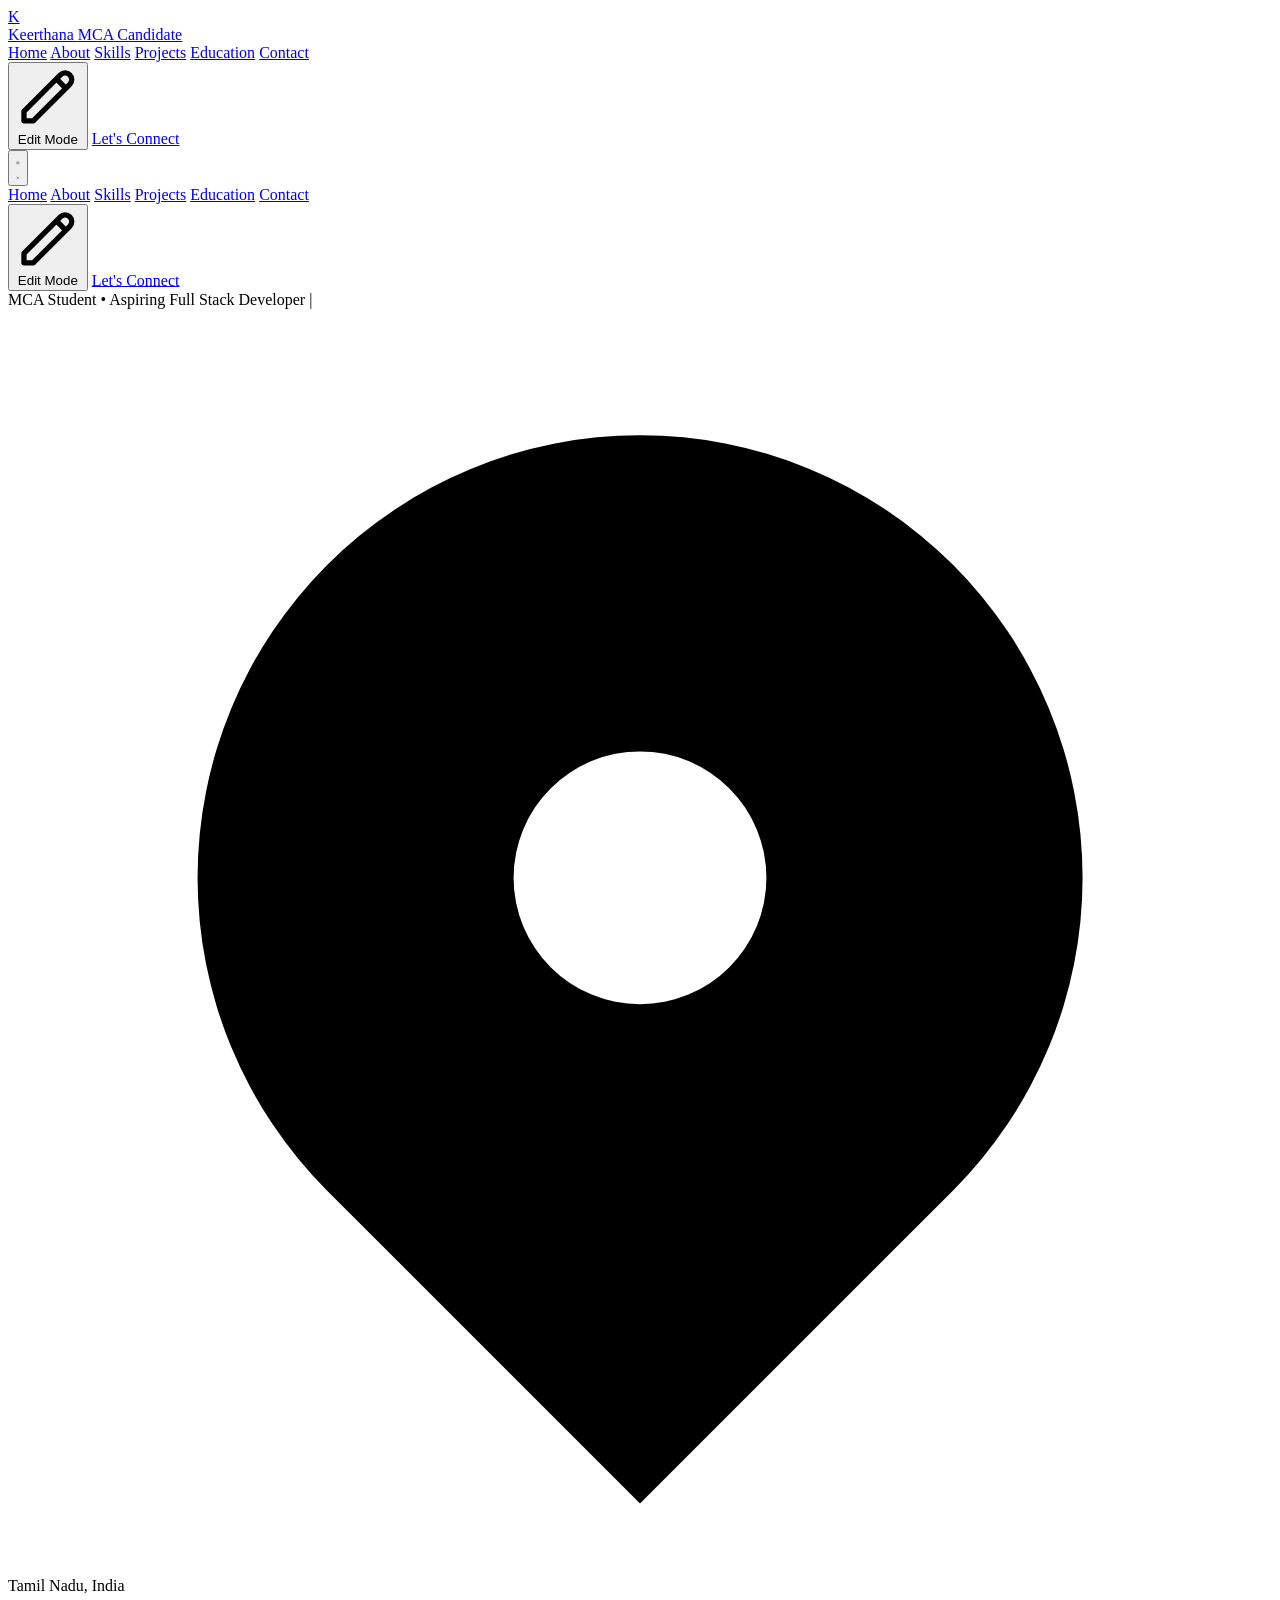
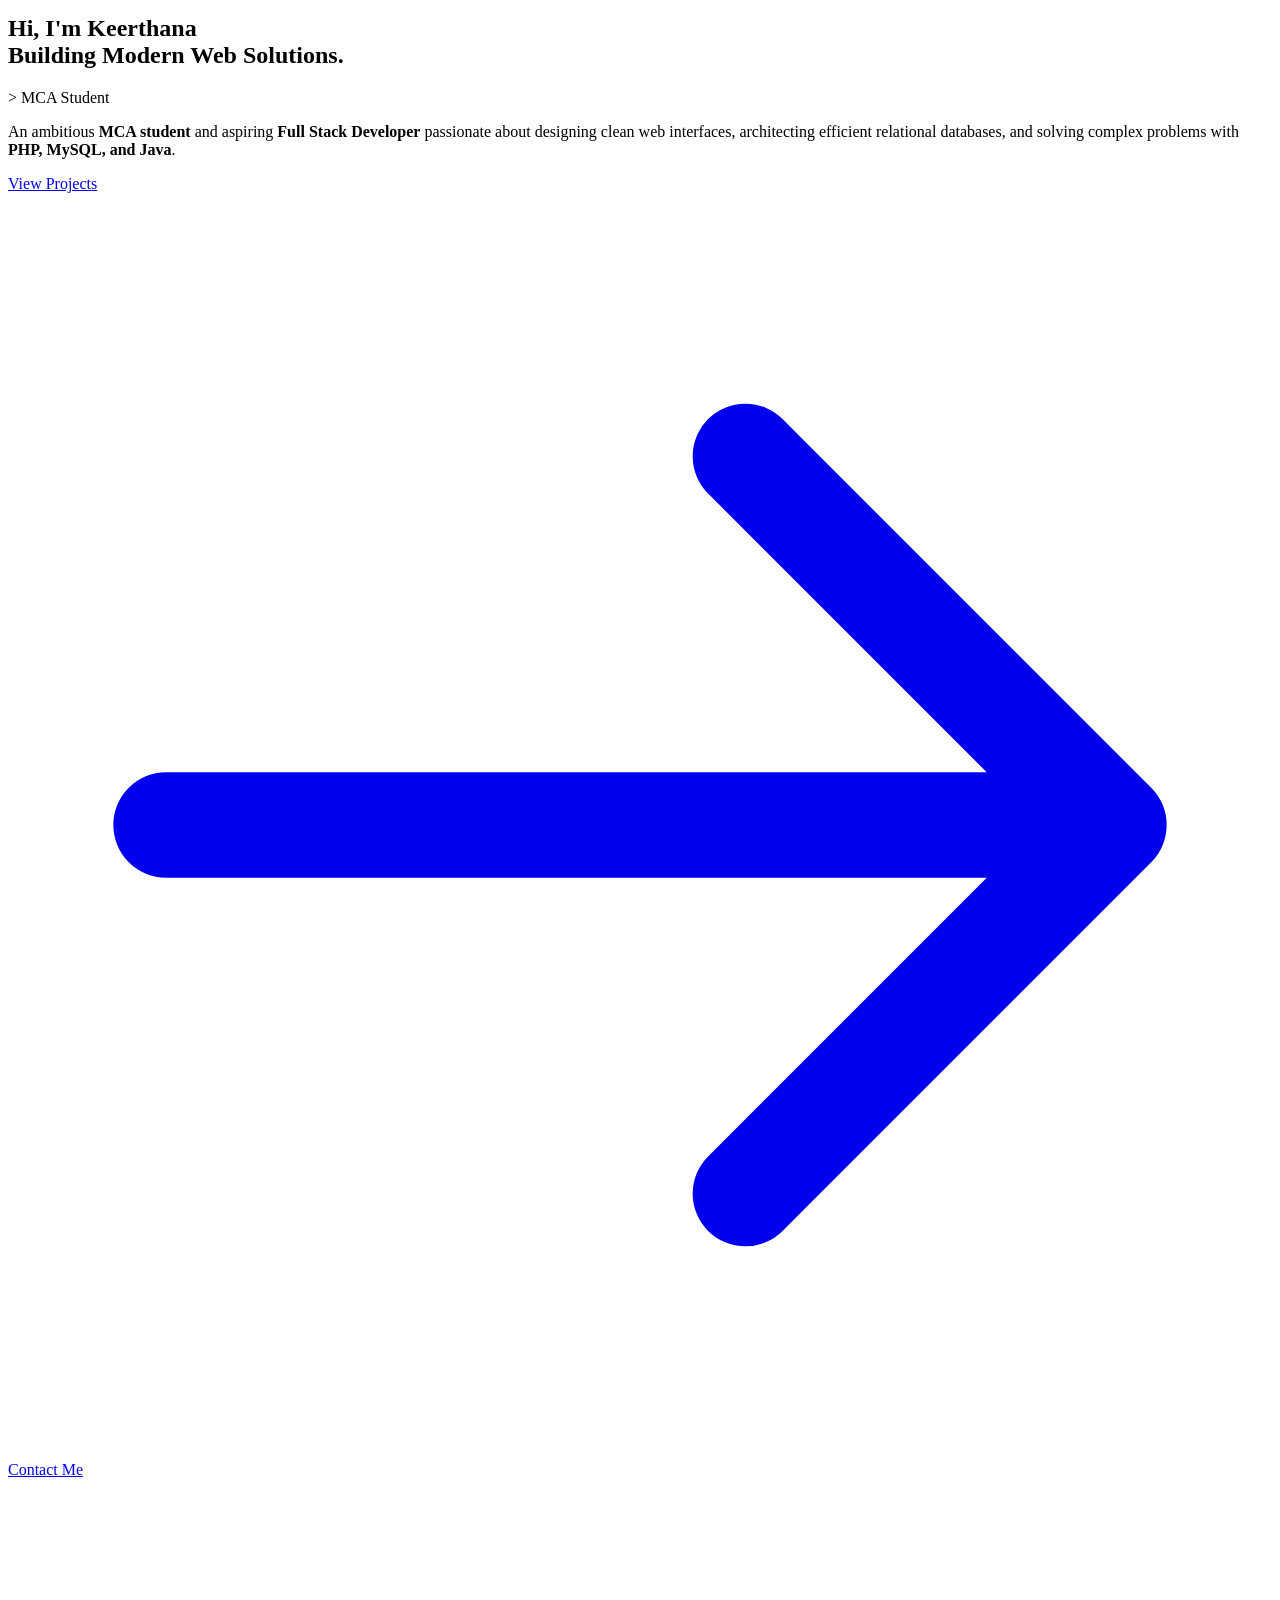
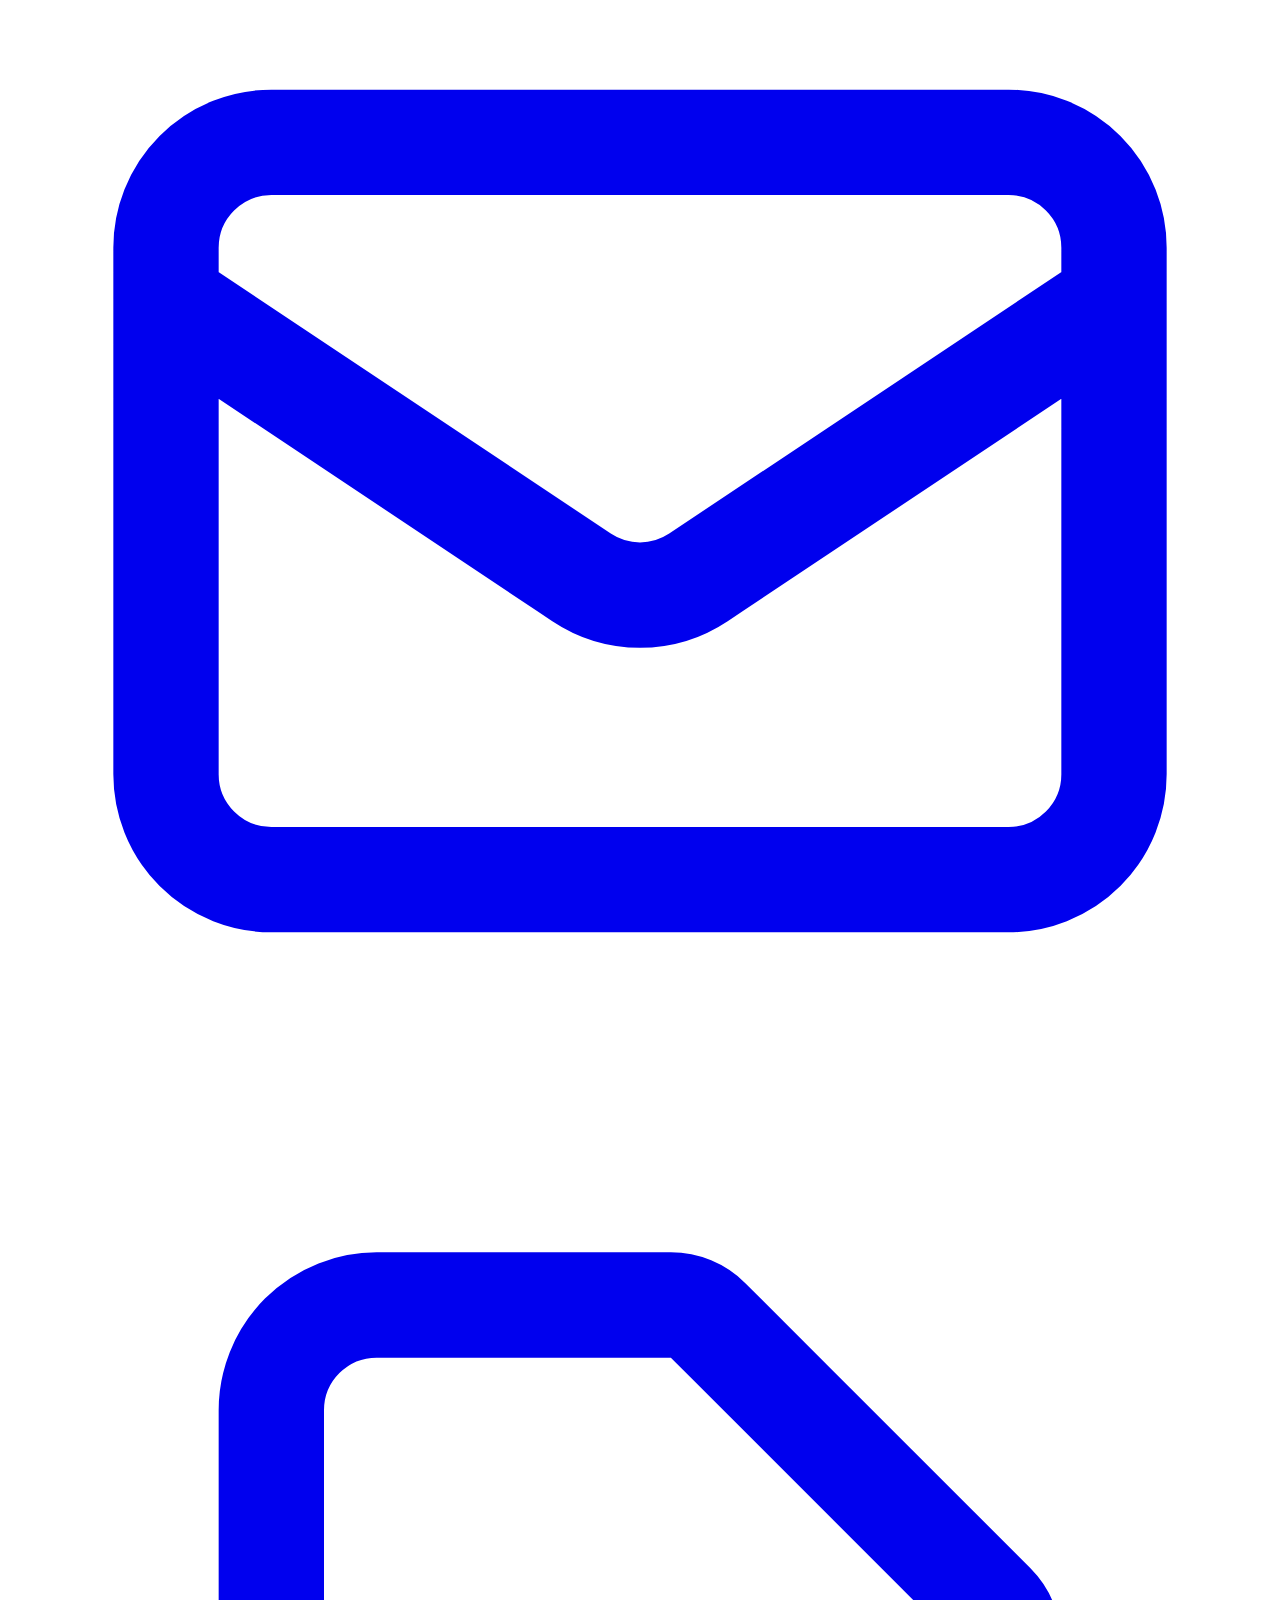
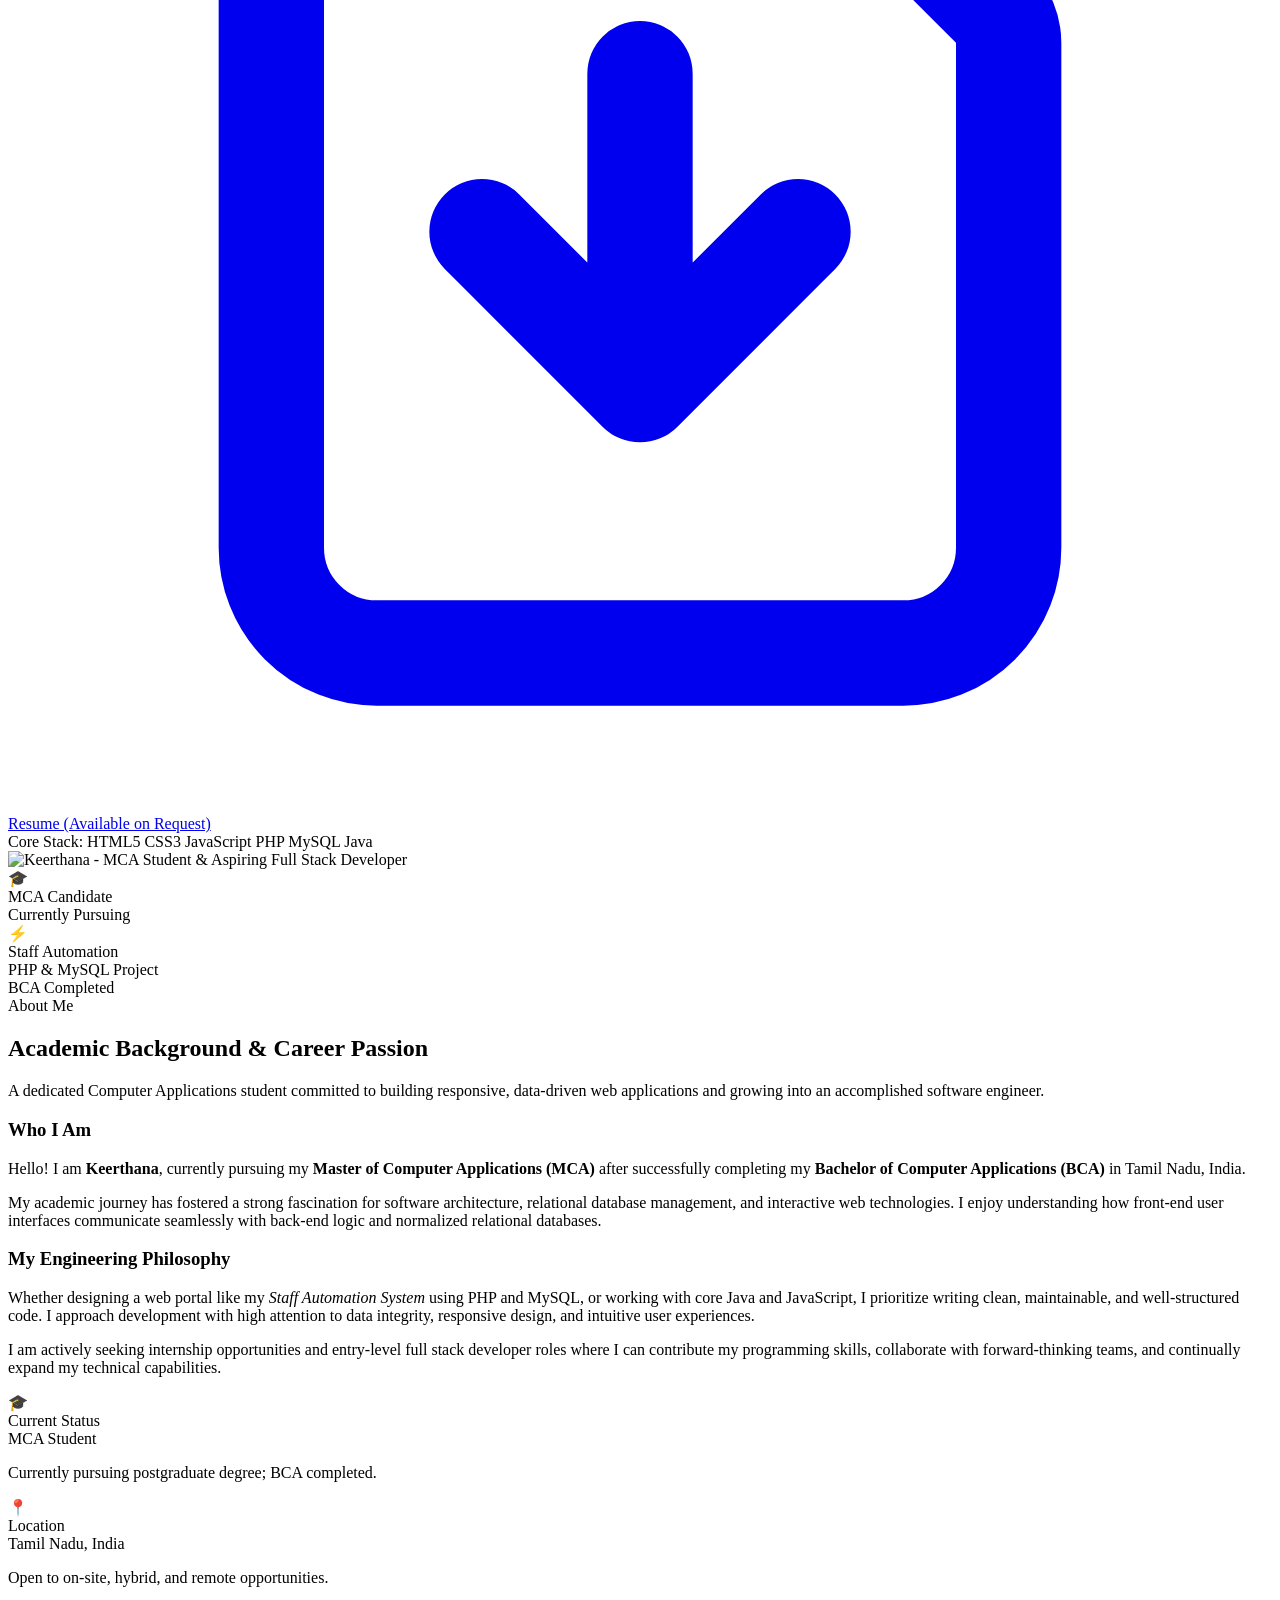
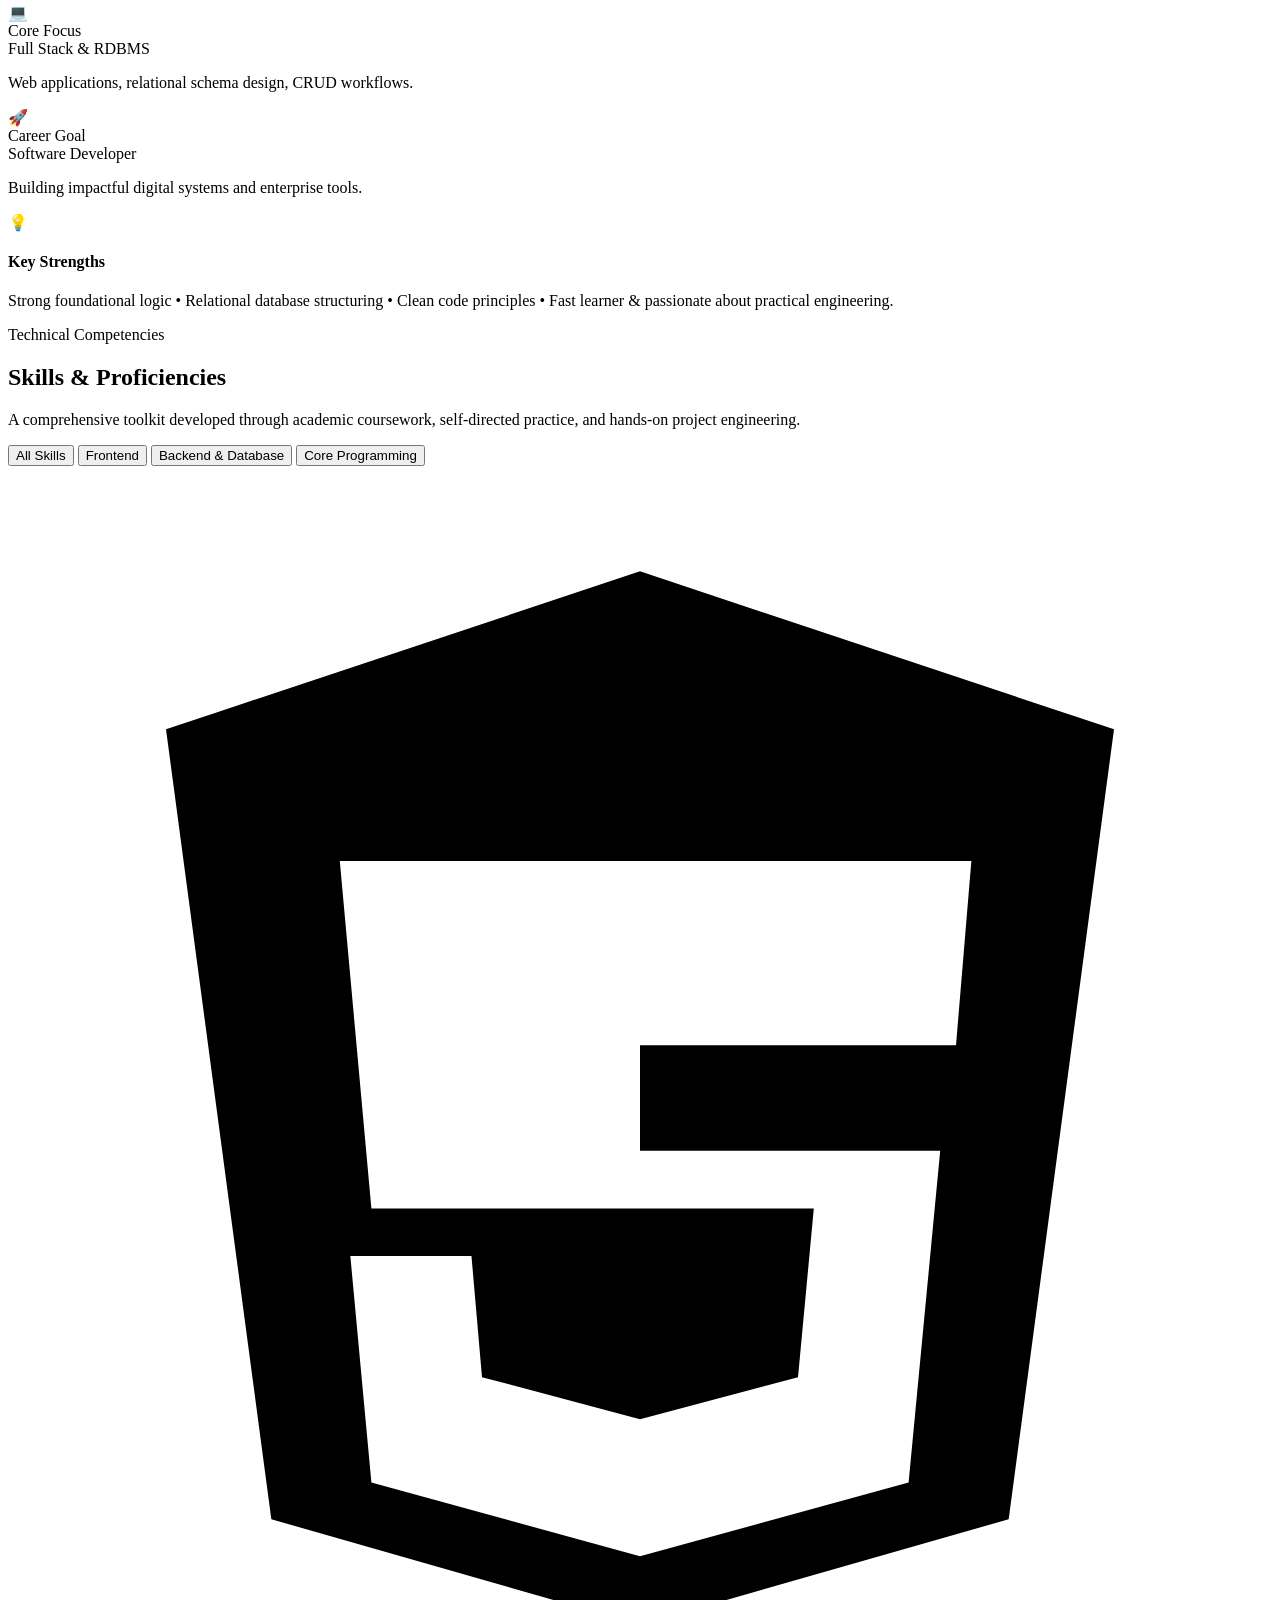
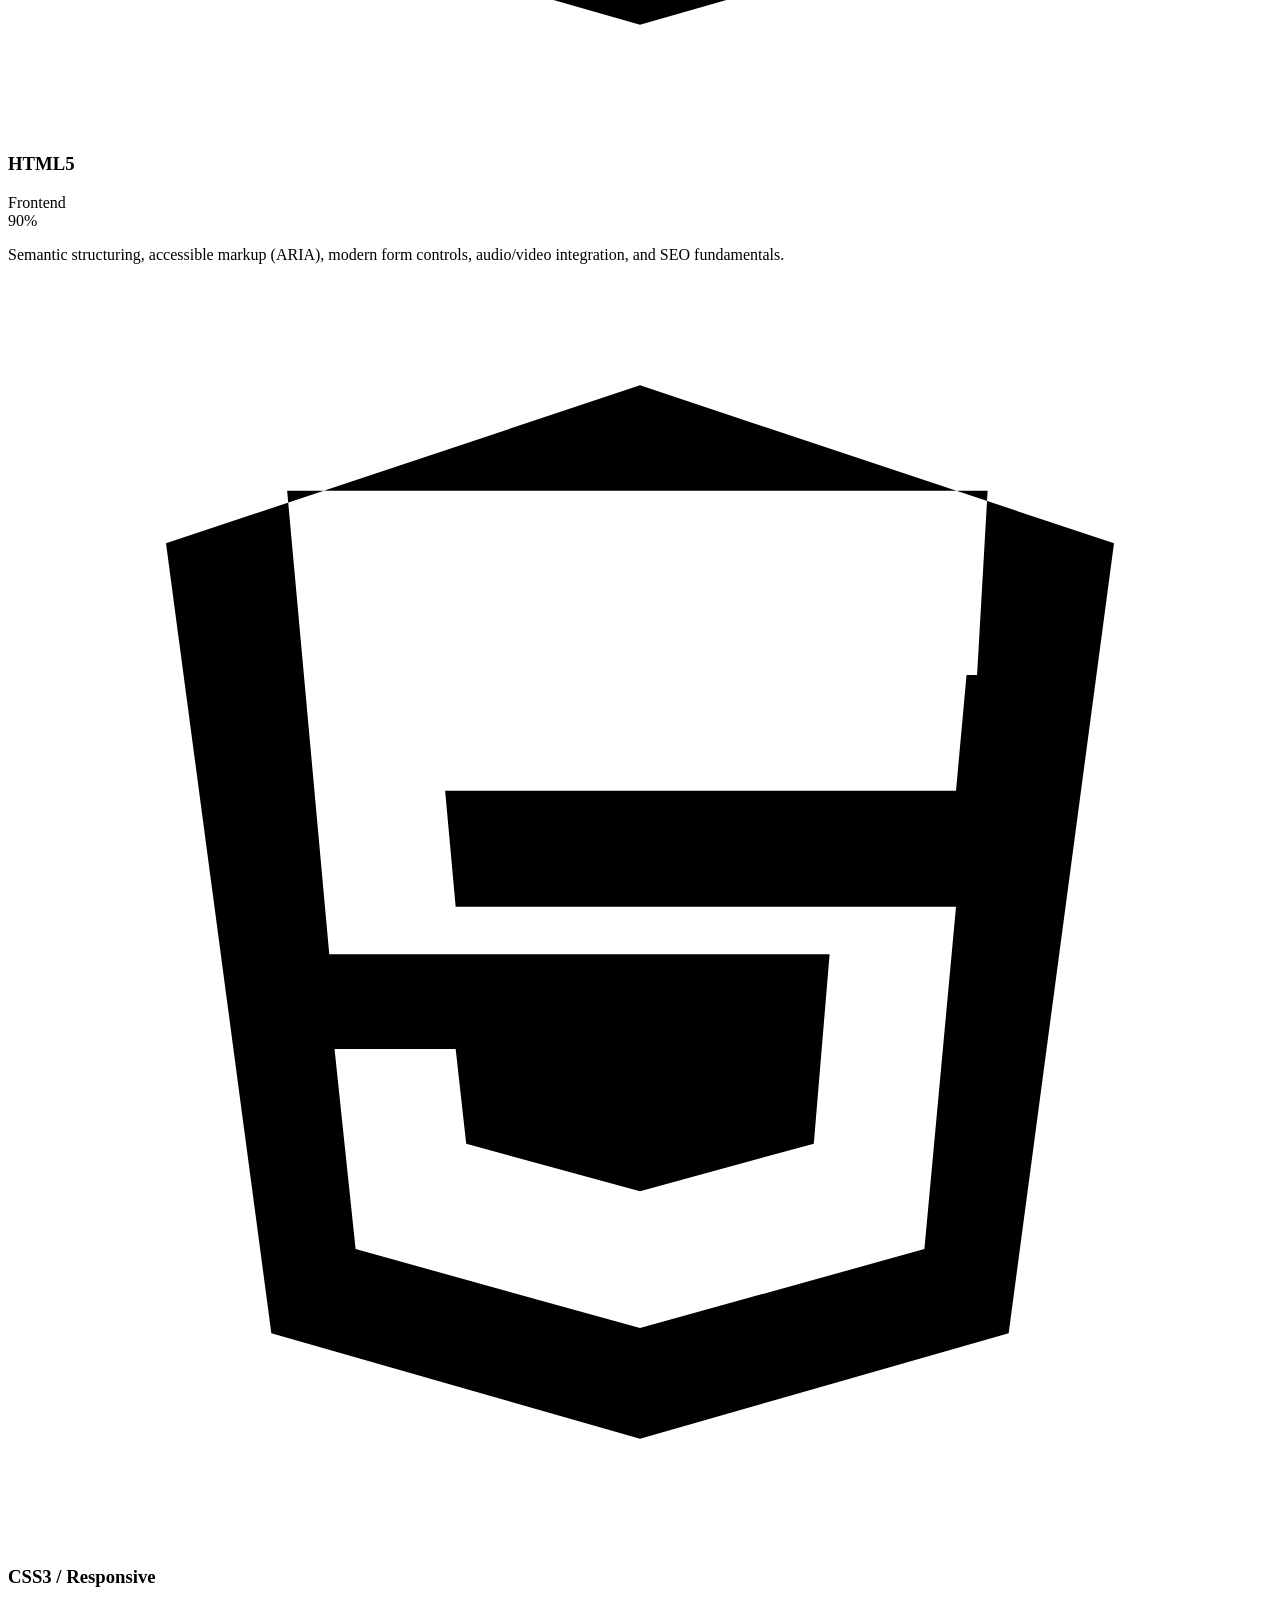
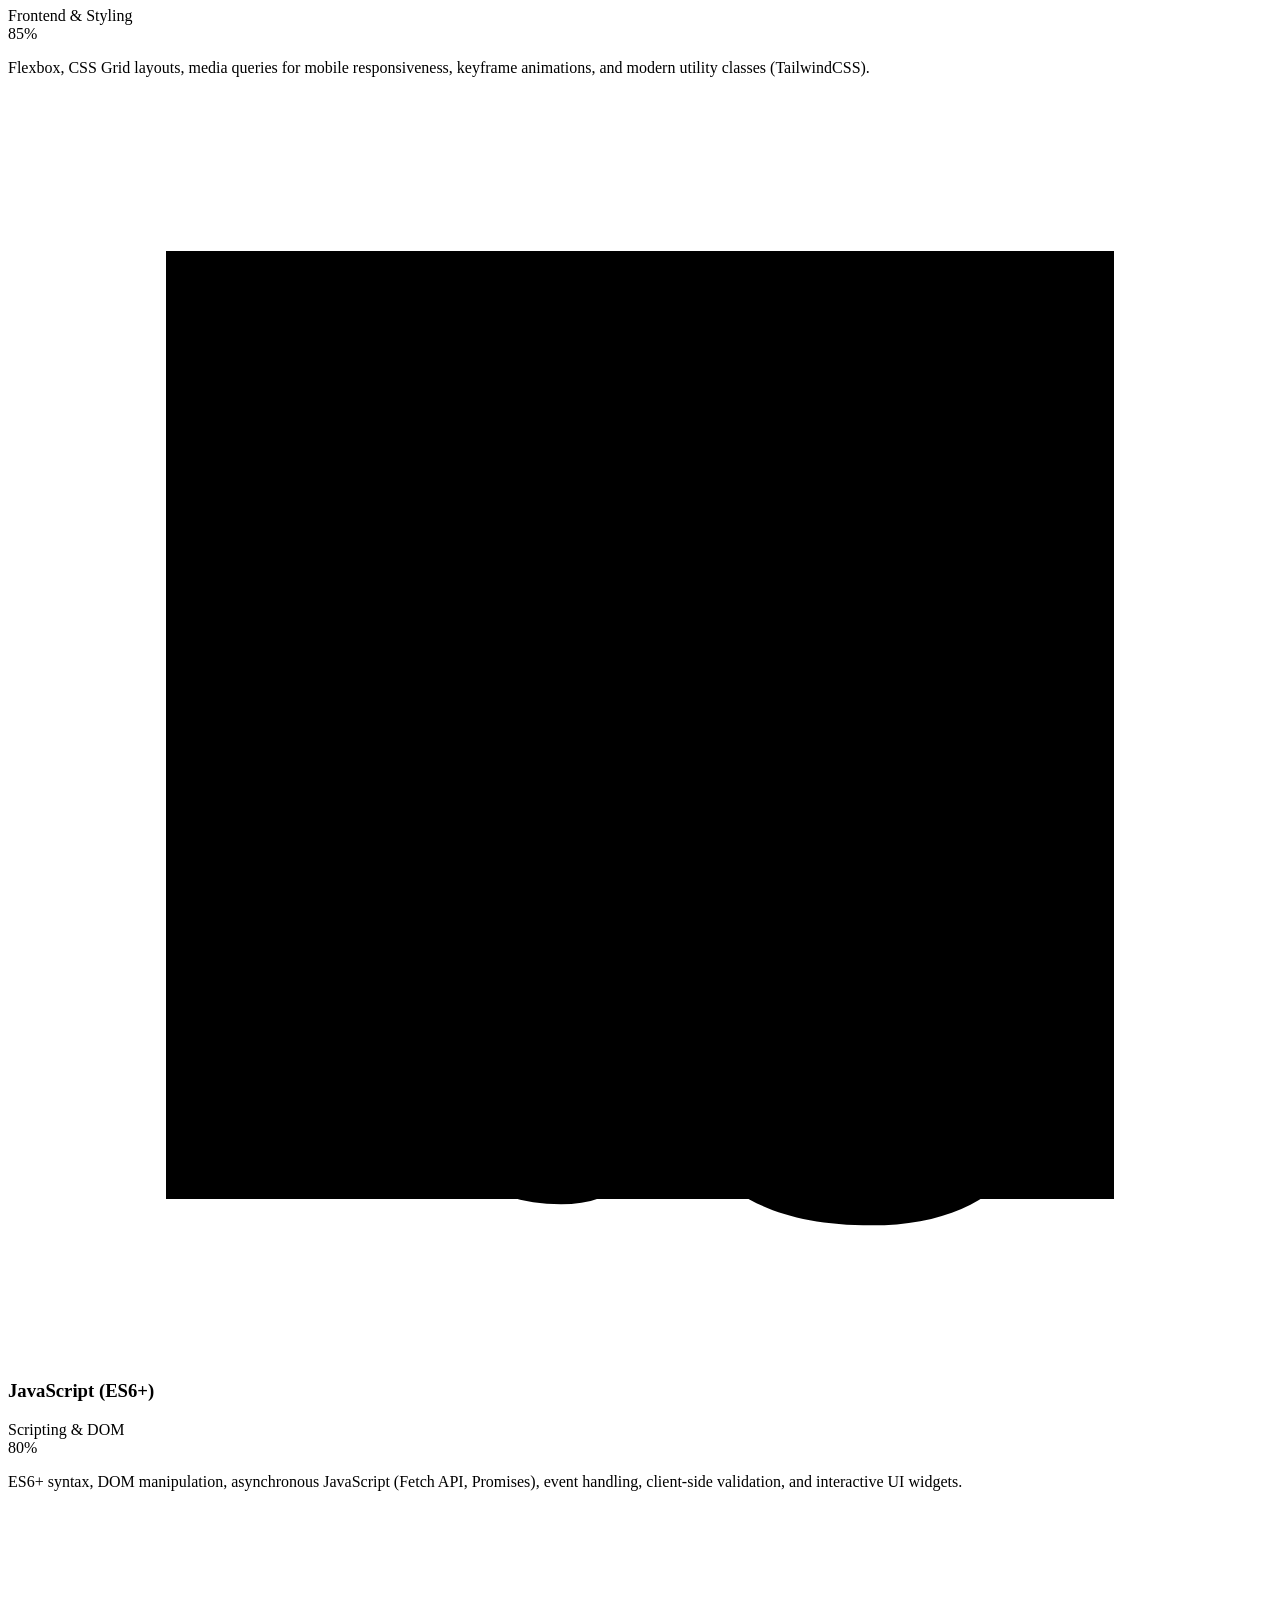
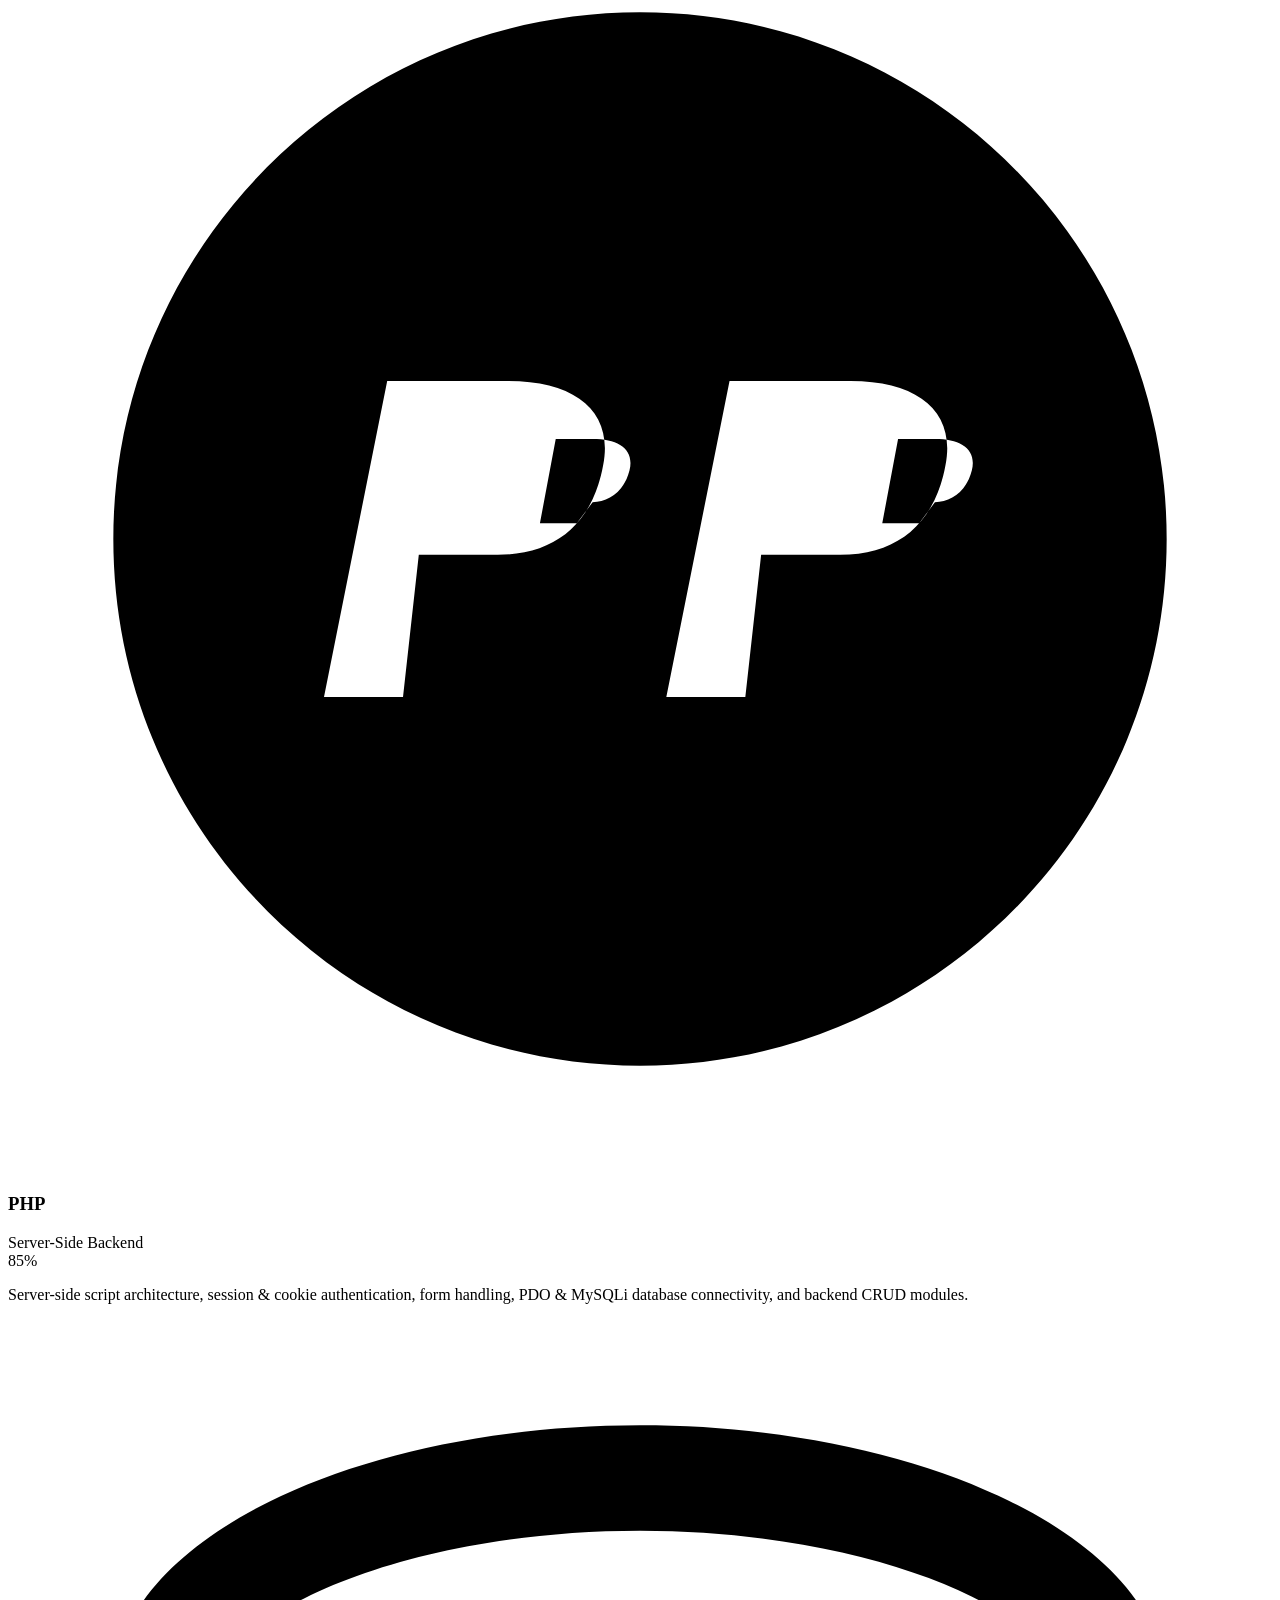
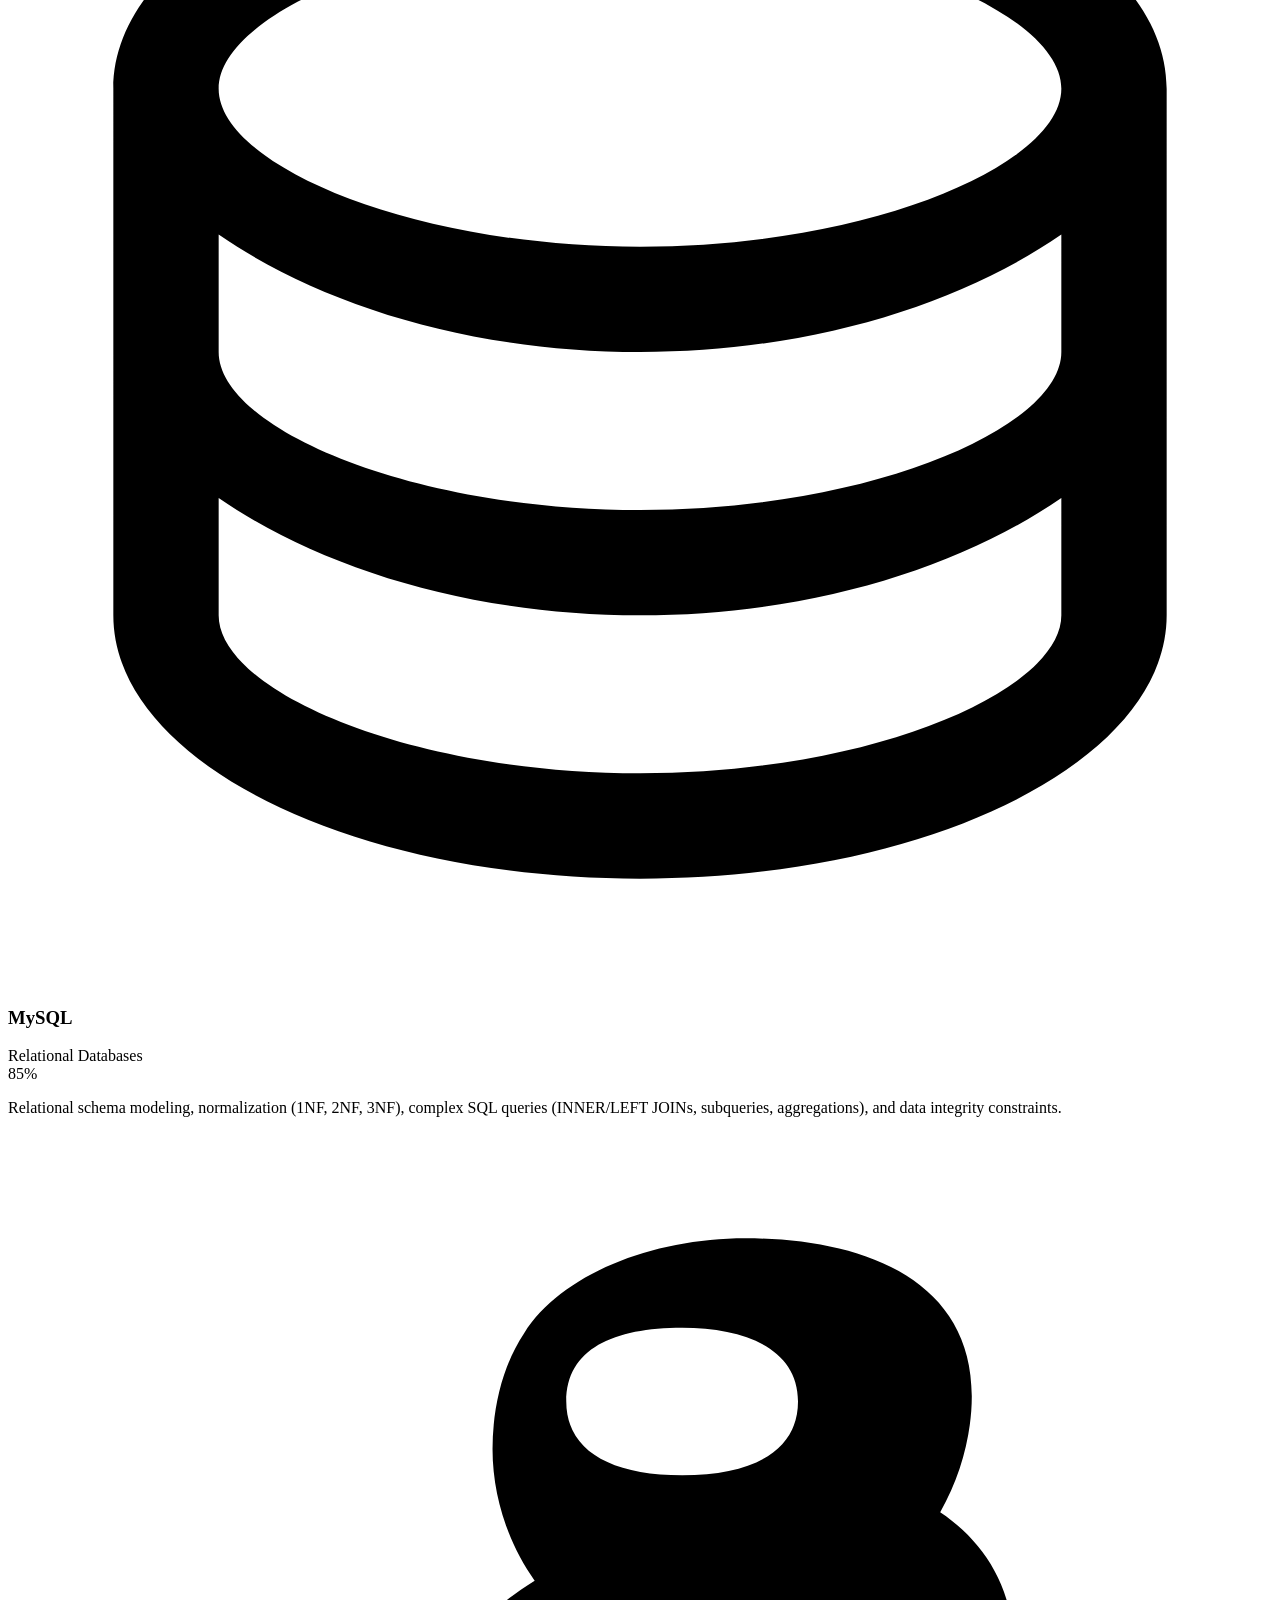
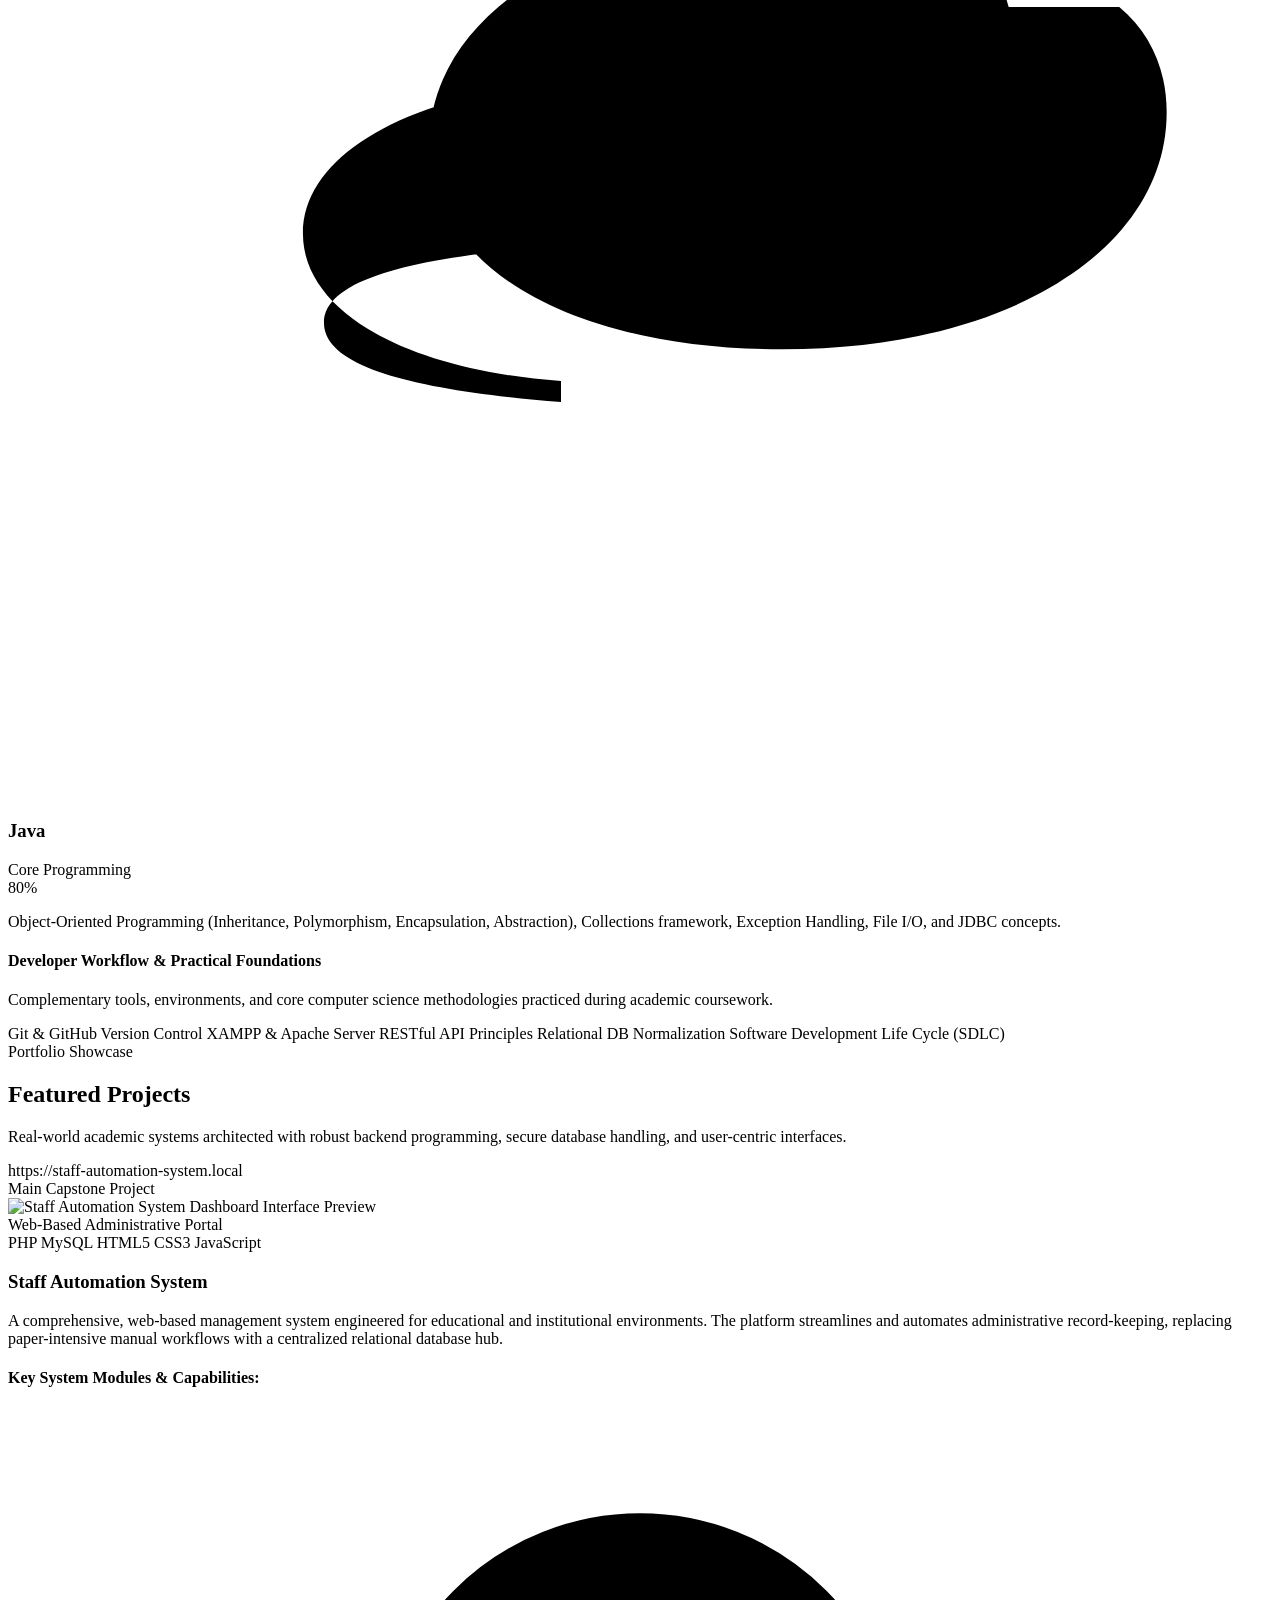
==== project-1-portfolio/index.html @ 1299a515 "Add files via upload" ====
<!DOCTYPE html>
<html lang="en" class="scroll-smooth">
<head>
  <meta charset="UTF-8" />
  <meta name="viewport" content="width=device-width, initial-scale=1.0" />
  <meta name="description" content="Portfolio of Keerthana Ravikumar - MCA Student & Aspiring Full Stack Developer based in Tamil Nadu, India. Specializing in HTML, CSS, JavaScript, PHP, MySQL, and Java." />
  <meta name="keywords" content="Keerthana Ravikumar, Keerthana, MCA Student, Full Stack Developer, PHP MySQL, Staff Automation System, Java Developer, Portfolio" />
  <meta name="author" content="Keerthana Ravikumar" />

  <title>Keerthana Ravikumar | MCA Student & Aspiring Full Stack Developer</title>

  <!-- Favicon -->
  <link rel="icon" type="image/svg+xml" href="assets/images/favicon.svg" />

  <!-- Google Fonts: Plus Jakarta Sans -->
  <link rel="preconnect" href="https://fonts.googleapis.com" />
  <link rel="preconnect" href="https://fonts.gstatic.com" crossorigin />
  <link href="https://fonts.googleapis.com/css2?family=Plus+Jakarta+Sans:wght@300;400;500;600;700;800&display=swap" rel="stylesheet" />

  <!-- Tailwind CSS via CDN -->
  <script src="https://cdn.tailwindcss.com"></script>
  <script>
    tailwind.config = {
      theme: {
        extend: {
          fontFamily: {
            sans: ['"Plus Jakarta Sans"', 'sans-serif'],
          },
          colors: {
            brand: {
              blue: '#2563eb',
              'blue-dark': '#1d4ed8',
              'blue-light': '#eff6ff',
              purple: '#7c3aed',
              'purple-dark': '#6d28d9',
              'purple-light': '#f5f3ff',
            }
          }
        }
      }
    }
  </script>

  <!-- Custom Stylesheet -->
  <link rel="stylesheet" href="css/style.css" />
</head>
<body class="bg-white text-slate-800 antialiased selection:bg-purple-100 selection:text-purple-900">

  <!-- ========================================================================
       HEADER & NAVIGATION
       ======================================================================== -->
  <header id="navbar" class="fixed top-0 left-0 right-0 z-50 transition-all duration-300 bg-white/80 backdrop-blur-md border-b border-slate-100">
    <div class="max-w-7xl mx-auto px-4 sm:px-6 lg:px-8">
      <div class="flex items-center justify-between h-20">
        
        <!-- Logo / Brand -->
        <a href="#home" class="flex items-center gap-3 group focus:outline-none focus:ring-2 focus:ring-blue-500 rounded-lg p-1">
          <div class="w-11 h-11 rounded-xl bg-gradient-to-tr from-blue-600 to-purple-600 flex items-center justify-center text-white font-extrabold text-xl shadow-md shadow-blue-500/20 group-hover:scale-105 transition-transform duration-300">
            K
          </div>
          <div class="flex flex-col">
            <span class="text-lg font-bold tracking-tight text-slate-900 group-hover:text-blue-600 transition-colors" data-editable="name">
              Keerthana
            </span>
            <span class="text-xs font-semibold text-purple-600 tracking-wider uppercase" data-editable="roleShort">
              MCA Candidate
            </span>
          </div>
        </a>

        <!-- Desktop Navigation Links -->
        <nav class="hidden md:flex items-center gap-8 text-sm font-medium">
          <a href="#home" class="nav-link text-slate-600 hover:text-blue-600">Home</a>
          <a href="#about" class="nav-link text-slate-600 hover:text-blue-600">About</a>
          <a href="#skills" class="nav-link text-slate-600 hover:text-blue-600">Skills</a>
          <a href="#projects" class="nav-link text-slate-600 hover:text-blue-600">Projects</a>
          <a href="#education" class="nav-link text-slate-600 hover:text-blue-600">Education</a>
          <a href="#contact" class="nav-link text-slate-600 hover:text-blue-600">Contact</a>
        </nav>

        <!-- CTA & Edit Buttons (Desktop) -->
        <div class="hidden md:flex items-center gap-3">
          <button id="toggle-edit-mode-btn" type="button" title="Toggle Live Editing Mode" class="px-3.5 py-2 rounded-xl border border-purple-200 bg-purple-50/80 hover:bg-purple-100 text-purple-700 text-xs font-bold transition-all shadow-sm flex items-center gap-1.5 cursor-pointer">
            <svg class="w-3.5 h-3.5 text-purple-600" fill="none" stroke="currentColor" viewBox="0 0 24 24"><path stroke-linecap="round" stroke-linejoin="round" stroke-width="2" d="M15.232 5.232l3.536 3.536m-2.036-5.036a2.5 2.5 0 113.536 3.536L6.5 21.036H3v-3.572L16.732 3.732z"></path></svg>
            <span class="edit-btn-text">Edit Mode</span>
          </button>
          <a href="#contact" class="px-5 py-2.5 rounded-xl bg-gradient-to-r from-blue-600 to-purple-600 text-white text-sm font-semibold hover:from-blue-700 hover:to-purple-700 shadow-md shadow-purple-600/20 hover:shadow-lg hover:shadow-purple-600/30 transform hover:-translate-y-0.5 transition-all duration-200">
            Let's Connect
          </a>
        </div>

        <!-- Mobile Menu Toggle Button -->
        <div class="flex md:hidden">
          <button id="mobile-menu-btn" type="button" aria-expanded="false" aria-label="Toggle Navigation Menu" class="p-2.5 rounded-xl text-slate-600 hover:text-blue-600 hover:bg-slate-100 focus:outline-none focus:ring-2 focus:ring-blue-500">
            <!-- Hamburger Icon -->
            <svg class="hamburger-icon w-6 h-6" fill="none" stroke="currentColor" viewBox="0 0 24 24">
              <path stroke-linecap="round" stroke-linejoin="round" stroke-width="2" d="M4 6h16M4 12h16M4 18h16"></path>
            </svg>
            <!-- Close Icon (Hidden by default) -->
            <svg class="close-icon hidden w-6 h-6" fill="none" stroke="currentColor" viewBox="0 0 24 24">
              <path stroke-linecap="round" stroke-linejoin="round" stroke-width="2" d="M6 18L18 6M6 6l12 12"></path>
            </svg>
          </button>
        </div>

      </div>
    </div>

    <!-- Mobile Drawer Menu -->
    <div id="mobile-menu" class="hidden md:hidden border-b border-slate-200 bg-white/95 backdrop-blur-xl px-4 pt-3 pb-6 shadow-xl transition-all">
      <div class="flex flex-col space-y-3">
        <a href="#home" class="px-4 py-2.5 rounded-lg text-base font-medium text-slate-700 hover:bg-blue-50 hover:text-blue-600 transition-colors">Home</a>
        <a href="#about" class="px-4 py-2.5 rounded-lg text-base font-medium text-slate-700 hover:bg-blue-50 hover:text-blue-600 transition-colors">About</a>
        <a href="#skills" class="px-4 py-2.5 rounded-lg text-base font-medium text-slate-700 hover:bg-blue-50 hover:text-blue-600 transition-colors">Skills</a>
        <a href="#projects" class="px-4 py-2.5 rounded-lg text-base font-medium text-slate-700 hover:bg-blue-50 hover:text-blue-600 transition-colors">Projects</a>
        <a href="#education" class="px-4 py-2.5 rounded-lg text-base font-medium text-slate-700 hover:bg-blue-50 hover:text-blue-600 transition-colors">Education</a>
        <a href="#contact" class="px-4 py-2.5 rounded-lg text-base font-medium text-slate-700 hover:bg-blue-50 hover:text-blue-600 transition-colors">Contact</a>
        <div class="pt-2 flex flex-col gap-2">
          <button id="mobile-toggle-edit-btn" type="button" class="w-full py-2.5 px-4 rounded-xl border border-purple-200 bg-purple-50 text-purple-700 font-bold text-xs flex items-center justify-center gap-2">
            <svg class="w-4 h-4 text-purple-600" fill="none" stroke="currentColor" viewBox="0 0 24 24"><path stroke-linecap="round" stroke-linejoin="round" stroke-width="2" d="M15.232 5.232l3.536 3.536m-2.036-5.036a2.5 2.5 0 113.536 3.536L6.5 21.036H3v-3.572L16.732 3.732z"></path></svg>
            <span class="edit-btn-text">Edit Mode</span>
          </button>
          <a href="#contact" class="block w-full text-center px-5 py-3 rounded-xl bg-gradient-to-r from-blue-600 to-purple-600 text-white font-semibold shadow-md shadow-purple-600/20">
            Let's Connect
          </a>
        </div>
      </div>
    </div>
  </header>


  <main id="main-content">
    
    <!-- ======================================================================
         1. HERO SECTION
         ====================================================================== -->
    <section id="home" class="relative pt-32 pb-20 md:pt-40 md:pb-32 overflow-hidden">
      <!-- Decorative Background Glows -->
      <div class="absolute top-1/4 left-1/2 -translate-x-1/2 -translate-y-1/2 w-96 h-96 bg-blue-200/40 rounded-full blur-3xl pointer-events-none -z-10"></div>
      <div class="absolute top-1/3 right-10 w-80 h-80 bg-purple-200/40 rounded-full blur-3xl pointer-events-none -z-10"></div>
      <div class="absolute bottom-10 left-10 w-72 h-72 bg-blue-100/50 rounded-full blur-3xl pointer-events-none -z-10"></div>

      <div class="max-w-7xl mx-auto px-4 sm:px-6 lg:px-8">
        <div class="grid grid-cols-1 lg:grid-cols-12 gap-12 lg:gap-8 items-center">
          
          <!-- Left Column: Copy & CTAs -->
          <div class="lg:col-span-7 flex flex-col items-start text-left">
            
            <!-- Availability & Location Badge -->
            <div class="inline-flex items-center gap-2 px-3.5 py-1.5 rounded-full bg-slate-50 border border-slate-200/80 shadow-sm text-xs font-semibold text-slate-700 mb-6">
              <span class="w-2.5 h-2.5 rounded-full bg-emerald-500 animate-pulse"></span>
              <span data-editable="heroRoleTag">MCA Student &bull; Aspiring Full Stack Developer</span>
              <span class="text-slate-300">|</span>
              <span class="flex items-center gap-1 text-slate-600">
                <svg class="w-3.5 h-3.5 text-blue-600" fill="currentColor" viewBox="0 0 20 20">
                  <path fill-rule="evenodd" d="M5.05 4.05a7 7 0 119.9 9.9L10 18.9l-4.95-4.95a7 7 0 010-9.9zM10 11a2 2 0 100-4 2 2 0 000 4z" clip-rule="evenodd"></path>
                </svg>
                <span data-editable="location">Tamil Nadu, India</span>
              </span>
            </div>

            <!-- Main Heading -->
            <h1 class="text-4xl sm:text-5xl lg:text-6xl font-extrabold tracking-tight text-slate-900 leading-[1.15] mb-4">
              Hi, I'm <span class="text-gradient" data-editable="name">Keerthana</span><br />
              Building <span class="underline decoration-blue-500/30 decoration-wavy decoration-2" data-editable="heroHighlight">Modern Web</span> Solutions.
            </h1>

            <!-- Dynamic Typing Role Subtitle -->
            <div class="flex items-center gap-2 text-lg sm:text-xl font-bold text-slate-700 mb-6 min-h-[2.2rem]">
              <span class="text-blue-600 font-mono text-base">&gt;</span>
              <span id="typewriter-text" class="text-gradient">MCA Student</span>
              <span class="typewriter-cursor"></span>
            </div>

            <!-- Introduction Paragraph -->
            <p class="text-base sm:text-lg text-slate-600 leading-relaxed mb-8 max-w-2xl" data-editable="heroIntro">
              An ambitious <strong>MCA student</strong> and aspiring <strong>Full Stack Developer</strong> passionate about designing clean web interfaces, architecting efficient relational databases, and solving complex problems with <strong>PHP, MySQL, and Java</strong>.
            </p>

            <!-- Action Buttons -->
            <div class="flex flex-wrap items-center gap-4 w-full sm:w-auto">
              <!-- View Projects -->
              <a href="#projects" class="w-full sm:w-auto inline-flex items-center justify-center gap-2 px-6 py-3.5 rounded-xl bg-gradient-to-r from-blue-600 to-purple-600 text-white font-semibold shadow-md shadow-blue-600/25 hover:shadow-lg hover:shadow-purple-600/35 transform hover:-translate-y-0.5 transition-all duration-200">
                <span>View Projects</span>
                <svg class="w-4 h-4" fill="none" stroke="currentColor" viewBox="0 0 24 24">
                  <path stroke-linecap="round" stroke-linejoin="round" stroke-width="2" d="M14 5l7 7m0 0l-7 7m7-7H3"></path>
                </svg>
              </a>

              <!-- Contact Me -->
              <a href="#contact" class="w-full sm:w-auto inline-flex items-center justify-center gap-2 px-6 py-3.5 rounded-xl bg-white border border-slate-200 text-slate-800 font-semibold hover:bg-slate-50 hover:border-blue-400 hover:text-blue-600 shadow-sm transition-all duration-200">
                <span>Contact Me</span>
                <svg class="w-4 h-4 text-purple-600" fill="none" stroke="currentColor" viewBox="0 0 24 24">
                  <path stroke-linecap="round" stroke-linejoin="round" stroke-width="2" d="M3 8l7.89 5.26a2 2 0 002.22 0L21 8M5 19h14a2 2 0 002-2V7a2 2 0 00-2-2H5a2 2 0 00-2 2v10a2 2 0 002 2z"></path>
                </svg>
              </a>

              <!-- Resume Button Placeholder -->
              <a href="#contact" title="Request or view resume" class="w-full sm:w-auto inline-flex items-center justify-center gap-2 px-4 py-3.5 rounded-xl text-slate-500 hover:text-slate-800 font-medium text-sm transition-colors">
                <svg class="w-4 h-4 text-slate-400" fill="none" stroke="currentColor" viewBox="0 0 24 24">
                  <path stroke-linecap="round" stroke-linejoin="round" stroke-width="2" d="M12 10v6m0 0l-3-3m3 3l3-3m2 8H7a2 2 0 01-2-2V5a2 2 0 012-2h5.586a1 1 0 01.707.293l5.414 5.414a1 1 0 01.293.707V19a2 2 0 01-2 2z"></path>
                </svg>
                <span data-editable="resumeNote">Resume (Available on Request)</span>
              </a>
            </div>

            <!-- Quick Technology Pills -->
            <div class="mt-10 pt-8 border-t border-slate-100 flex flex-wrap items-center gap-3">
              <span class="text-xs uppercase tracking-wider font-bold text-slate-400">Core Stack:</span>
              <span class="px-3 py-1 text-xs font-semibold rounded-lg bg-orange-50 text-orange-700 border border-orange-200">HTML5</span>
              <span class="px-3 py-1 text-xs font-semibold rounded-lg bg-sky-50 text-sky-700 border border-sky-200">CSS3</span>
              <span class="px-3 py-1 text-xs font-semibold rounded-lg bg-yellow-50 text-yellow-800 border border-yellow-200">JavaScript</span>
              <span class="px-3 py-1 text-xs font-semibold rounded-lg bg-indigo-50 text-indigo-700 border border-indigo-200">PHP</span>
              <span class="px-3 py-1 text-xs font-semibold rounded-lg bg-blue-50 text-blue-700 border border-blue-200">MySQL</span>
              <span class="px-3 py-1 text-xs font-semibold rounded-lg bg-purple-50 text-purple-700 border border-purple-200">Java</span>
            </div>

          </div>

          <!-- Right Column: Profile Showcase & Floating Badges -->
          <div class="lg:col-span-5 flex justify-center relative">
            <div class="relative w-72 sm:w-88 md:w-96 max-w-full">
              
              <!-- Subtle Background Glow Ring -->
              <div class="absolute inset-0 bg-gradient-to-tr from-blue-500/20 to-purple-500/20 rounded-full blur-2xl transform scale-105"></div>
              
              <!-- Profile Card Frame -->
              <div class="relative z-10 p-3 bg-white/90 backdrop-blur-md rounded-3xl border border-slate-200/90 shadow-xl shadow-slate-200/50">
                <div class="overflow-hidden rounded-2xl bg-gradient-to-b from-blue-50/50 to-purple-50/50 p-2">
                  <img 
                    src="assets/images/profile-placeholder.svg" 
                    alt="Keerthana - MCA Student & Aspiring Full Stack Developer" 
                    class="w-full h-auto aspect-square object-contain drop-shadow-md transition-transform duration-500 hover:scale-[1.02]"
                    loading="eager"
                  />
                </div>
              </div>

              <!-- Floating Badge 1: Education (Top Left) -->
              <div class="absolute -top-4 -left-6 sm:-left-8 z-20 animate-float-slow bg-white/95 backdrop-blur-md py-2 px-3.5 rounded-2xl border border-slate-200/90 shadow-lg shadow-purple-900/10 flex items-center gap-2.5">
                <div class="w-8 h-8 rounded-xl bg-purple-100 flex items-center justify-center text-purple-600 text-sm font-bold">
                  🎓
                </div>
                <div>
                  <div class="text-[11px] font-bold text-slate-800 leading-tight" data-editable="avatarBadge1">MCA Candidate</div>
                  <div class="text-[10px] text-slate-500" data-editable="avatarBadge1Sub">Currently Pursuing</div>
                </div>
              </div>

              <!-- Floating Badge 2: Key Project (Bottom Right) -->
              <div class="absolute -bottom-5 -right-4 sm:-right-6 z-20 animate-float-reverse bg-white/95 backdrop-blur-md py-2.5 px-4 rounded-2xl border border-slate-200/90 shadow-lg shadow-blue-900/10 flex items-center gap-3">
                <div class="w-9 h-9 rounded-xl bg-gradient-to-tr from-blue-600 to-purple-600 flex items-center justify-center text-white text-base font-bold shadow-sm">
                  ⚡
                </div>
                <div>
                  <div class="text-xs font-bold text-slate-900 leading-tight" data-editable="avatarBadge2">Staff Automation</div>
                  <div class="text-[11px] text-blue-600 font-semibold" data-editable="avatarBadge2Sub">PHP & MySQL Project</div>
                </div>
              </div>

              <!-- Floating Badge 3: Foundation (Bottom Left) -->
              <div class="hidden sm:flex absolute bottom-12 -left-8 z-20 bg-white/90 backdrop-blur-md py-1.5 px-3 rounded-xl border border-slate-200 shadow-md text-[11px] font-semibold text-slate-700 items-center gap-1.5">
                <span class="w-2 h-2 rounded-full bg-blue-600"></span>
                <span>BCA Completed</span>
              </div>

            </div>
          </div>

        </div>
      </div>
    </section>


    <!-- ======================================================================
         2. ABOUT ME SECTION
         ====================================================================== -->
    <section id="about" class="py-20 bg-slate-50/70 border-y border-slate-100 relative">
      <div class="max-w-7xl mx-auto px-4 sm:px-6 lg:px-8">
        
        <!-- Section Header -->
        <div class="text-center max-w-3xl mx-auto mb-16">
          <span class="inline-block px-3 py-1 rounded-full text-xs font-bold uppercase tracking-wider text-purple-700 bg-purple-100/70 mb-3">
            About Me
          </span>
          <h2 class="text-3xl sm:text-4xl font-extrabold text-slate-900 tracking-tight">
            Academic Background & <span class="text-gradient">Career Passion</span>
          </h2>
          <p class="mt-4 text-base sm:text-lg text-slate-600">
            A dedicated Computer Applications student committed to building responsive, data-driven web applications and growing into an accomplished software engineer.
          </p>
        </div>

        <div class="grid grid-cols-1 lg:grid-cols-12 gap-12 items-center">
          
          <!-- Left Column: Detailed Narrative -->
          <div class="lg:col-span-7 space-y-5 text-slate-600 leading-relaxed text-base">
            <div class="p-6 rounded-2xl bg-white border border-slate-200/80 shadow-sm">
              <h3 class="text-xl font-bold text-slate-900 mb-3 flex items-center gap-2">
                <span class="w-3 h-3 rounded-full bg-blue-600"></span>
                Who I Am
              </h3>
              <p data-editable="aboutWho1">
                Hello! I am <strong>Keerthana</strong>, currently pursuing my <strong>Master of Computer Applications (MCA)</strong> after successfully completing my <strong>Bachelor of Computer Applications (BCA)</strong> in Tamil Nadu, India.
              </p>
              <p class="mt-3" data-editable="aboutWho2">
                My academic journey has fostered a strong fascination for software architecture, relational database management, and interactive web technologies. I enjoy understanding how front-end user interfaces communicate seamlessly with back-end logic and normalized relational databases.
              </p>
            </div>

            <div class="p-6 rounded-2xl bg-white border border-slate-200/80 shadow-sm">
              <h3 class="text-xl font-bold text-slate-900 mb-3 flex items-center gap-2">
                <span class="w-3 h-3 rounded-full bg-purple-600"></span>
                My Engineering Philosophy
              </h3>
              <p data-editable="aboutPhilo1">
                Whether designing a web portal like my <em>Staff Automation System</em> using PHP and MySQL, or working with core Java and JavaScript, I prioritize writing clean, maintainable, and well-structured code. I approach development with high attention to data integrity, responsive design, and intuitive user experiences.
              </p>
              <p class="mt-3" data-editable="aboutPhilo2">
                I am actively seeking internship opportunities and entry-level full stack developer roles where I can contribute my programming skills, collaborate with forward-thinking teams, and continually expand my technical capabilities.
              </p>
            </div>
          </div>

          <!-- Right Column: Quick Overview Cards -->
          <div class="lg:col-span-5 grid grid-cols-1 sm:grid-cols-2 gap-4">
            
            <!-- Card 1: Degree -->
            <div class="p-5 rounded-2xl bg-white border border-slate-200 shadow-sm hover:shadow-md hover:border-blue-300 transition-all">
              <div class="w-10 h-10 rounded-xl bg-blue-50 text-blue-600 flex items-center justify-center font-bold text-lg mb-3">
                🎓
              </div>
              <div class="text-xs uppercase font-bold tracking-wider text-slate-400">Current Status</div>
              <div class="text-base font-bold text-slate-900 mt-1" data-editable="cardStatus">MCA Student</div>
              <p class="text-xs text-slate-500 mt-1" data-editable="cardStatusSub">Currently pursuing postgraduate degree; BCA completed.</p>
            </div>

            <!-- Card 2: Location -->
            <div class="p-5 rounded-2xl bg-white border border-slate-200 shadow-sm hover:shadow-md hover:border-purple-300 transition-all">
              <div class="w-10 h-10 rounded-xl bg-purple-50 text-purple-600 flex items-center justify-center font-bold text-lg mb-3">
                📍
              </div>
              <div class="text-xs uppercase font-bold tracking-wider text-slate-400">Location</div>
              <div class="text-base font-bold text-slate-900 mt-1" data-editable="location">Tamil Nadu, India</div>
              <p class="text-xs text-slate-500 mt-1">Open to on-site, hybrid, and remote opportunities.</p>
            </div>

            <!-- Card 3: Core Focus -->
            <div class="p-5 rounded-2xl bg-white border border-slate-200 shadow-sm hover:shadow-md hover:border-blue-300 transition-all">
              <div class="w-10 h-10 rounded-xl bg-indigo-50 text-indigo-600 flex items-center justify-center font-bold text-lg mb-3">
                💻
              </div>
              <div class="text-xs uppercase font-bold tracking-wider text-slate-400">Core Focus</div>
              <div class="text-base font-bold text-slate-900 mt-1" data-editable="cardFocus">Full Stack & RDBMS</div>
              <p class="text-xs text-slate-500 mt-1">Web applications, relational schema design, CRUD workflows.</p>
            </div>

            <!-- Card 4: Main Interests -->
            <div class="p-5 rounded-2xl bg-white border border-slate-200 shadow-sm hover:shadow-md hover:border-purple-300 transition-all">
              <div class="w-10 h-10 rounded-xl bg-violet-50 text-violet-600 flex items-center justify-center font-bold text-lg mb-3">
                🚀
              </div>
              <div class="text-xs uppercase font-bold tracking-wider text-slate-400">Career Goal</div>
              <div class="text-base font-bold text-slate-900 mt-1" data-editable="cardGoal">Software Developer</div>
              <p class="text-xs text-slate-500 mt-1">Building impactful digital systems and enterprise tools.</p>
            </div>

            <!-- Highlight Banner spanning full width of right col -->
            <div class="sm:col-span-2 p-5 rounded-2xl bg-gradient-to-r from-blue-600 to-purple-600 text-white shadow-md">
              <div class="flex items-start gap-3">
                <span class="text-2xl">💡</span>
                <div>
                  <h4 class="font-bold text-sm">Key Strengths</h4>
                  <p class="text-xs text-blue-50 mt-1 leading-relaxed">
                    Strong foundational logic &bull; Relational database structuring &bull; Clean code principles &bull; Fast learner & passionate about practical engineering.
                  </p>
                </div>
              </div>
            </div>

          </div>

        </div>

      </div>
    </section>


    <!-- ======================================================================
         3. SKILLS SECTION
         ====================================================================== -->
    <section id="skills" class="py-20 bg-white relative">
      <div class="max-w-7xl mx-auto px-4 sm:px-6 lg:px-8">
        
        <!-- Section Header -->
        <div class="text-center max-w-3xl mx-auto mb-12">
          <span class="inline-block px-3 py-1 rounded-full text-xs font-bold uppercase tracking-wider text-blue-700 bg-blue-100/70 mb-3">
            Technical Competencies
          </span>
          <h2 class="text-3xl sm:text-4xl font-extrabold text-slate-900 tracking-tight">
            Skills & <span class="text-gradient">Proficiencies</span>
          </h2>
          <p class="mt-4 text-base sm:text-lg text-slate-600">
            A comprehensive toolkit developed through academic coursework, self-directed practice, and hands-on project engineering.
          </p>

          <!-- Category Filter Tabs -->
          <div class="mt-8 flex flex-wrap justify-center gap-2">
            <button type="button" data-filter="all" class="skill-filter-btn px-4 py-2 rounded-xl text-xs sm:text-sm font-semibold transition-all bg-blue-600 text-white shadow-md">
              All Skills
            </button>
            <button type="button" data-filter="frontend" class="skill-filter-btn px-4 py-2 rounded-xl text-xs sm:text-sm font-semibold transition-all bg-white text-slate-700 border border-slate-200 hover:border-blue-400">
              Frontend
            </button>
            <button type="button" data-filter="backend-db" class="skill-filter-btn px-4 py-2 rounded-xl text-xs sm:text-sm font-semibold transition-all bg-white text-slate-700 border border-slate-200 hover:border-blue-400">
              Backend & Database
            </button>
            <button type="button" data-filter="core" class="skill-filter-btn px-4 py-2 rounded-xl text-xs sm:text-sm font-semibold transition-all bg-white text-slate-700 border border-slate-200 hover:border-blue-400">
              Core Programming
            </button>
          </div>
        </div>

        <!-- Skills Cards Grid -->
        <div class="grid grid-cols-1 md:grid-cols-2 lg:grid-cols-3 gap-6">

          <!-- 1. HTML -->
          <div class="skill-card p-6 rounded-2xl bg-white border border-slate-200 hover:border-blue-400 shadow-sm hover:shadow-xl transition-all duration-300 flex flex-col justify-between" data-category="frontend">
            <div>
              <div class="flex items-center justify-between mb-4">
                <div class="flex items-center gap-3">
                  <!-- HTML Icon SVG -->
                  <div class="w-12 h-12 rounded-xl bg-orange-50 border border-orange-100 flex items-center justify-center p-2.5">
                    <svg class="w-full h-full text-orange-600" viewBox="0 0 24 24" fill="currentColor">
                      <path d="M12 2L3 5l2 15 7 2 7-2 2-15-9-3zm6.3 5.4l-.3 3.6h-6V13h5.7l-.6 6.3-5.1 1.4-5.1-1.4-.4-4.3h2.3l.2 2.3 3 .8 3-.8.3-3.2H6.9l-.6-6.6h12z"/>
                    </svg>
                  </div>
                  <div>
                    <h3 class="text-lg font-bold text-slate-900" data-editable="skill-0-name">HTML5</h3>
                    <span class="text-xs font-semibold text-orange-600 bg-orange-50 px-2 py-0.5 rounded">Frontend</span>
                  </div>
                </div>
                <span class="text-sm font-bold text-slate-700" data-editable="skill-0-level">90%</span>
              </div>
              <p class="text-xs text-slate-600 leading-relaxed mb-4" data-editable="skill-0-desc">
                Semantic structuring, accessible markup (ARIA), modern form controls, audio/video integration, and SEO fundamentals.
              </p>
            </div>
            <!-- Progress Bar -->
            <div>
              <div class="w-full bg-slate-100 rounded-full h-2.5 overflow-hidden">
                <div class="skill-bar-fill h-2.5 rounded-full bg-gradient-to-r from-orange-500 to-amber-500" data-skill-index="0" data-level="90"></div>
              </div>
            </div>
          </div>

          <!-- 2. CSS -->
          <div class="skill-card p-6 rounded-2xl bg-white border border-slate-200 hover:border-blue-400 shadow-sm hover:shadow-xl transition-all duration-300 flex flex-col justify-between" data-category="frontend">
            <div>
              <div class="flex items-center justify-between mb-4">
                <div class="flex items-center gap-3">
                  <!-- CSS Icon SVG -->
                  <div class="w-12 h-12 rounded-xl bg-sky-50 border border-sky-100 flex items-center justify-center p-2.5">
                    <svg class="w-full h-full text-sky-600" viewBox="0 0 24 24" fill="currentColor">
                      <path d="M12 2L3 5l2 15 7 2 7-2 2-15-9-3zm6.2 5.5l-.2 2.2H8.3l.2 2.2h9.5l-.6 6.5-5.4 1.5-5.4-1.5-.4-3.8h2.3l.2 1.8 3.3.9 3.3-.9.3-3.6H6.1L5.3 4h13.3l-.2 3.5z"/>
                    </svg>
                  </div>
                  <div>
                    <h3 class="text-lg font-bold text-slate-900" data-editable="skill-1-name">CSS3 / Responsive</h3>
                    <span class="text-xs font-semibold text-sky-600 bg-sky-50 px-2 py-0.5 rounded">Frontend & Styling</span>
                  </div>
                </div>
                <span class="text-sm font-bold text-slate-700" data-editable="skill-1-level">85%</span>
              </div>
              <p class="text-xs text-slate-600 leading-relaxed mb-4" data-editable="skill-1-desc">
                Flexbox, CSS Grid layouts, media queries for mobile responsiveness, keyframe animations, and modern utility classes (TailwindCSS).
              </p>
            </div>
            <!-- Progress Bar -->
            <div>
              <div class="w-full bg-slate-100 rounded-full h-2.5 overflow-hidden">
                <div class="skill-bar-fill h-2.5 rounded-full bg-gradient-to-r from-blue-500 to-sky-500" data-skill-index="1" data-level="85"></div>
              </div>
            </div>
          </div>

          <!-- 3. JavaScript -->
          <div class="skill-card p-6 rounded-2xl bg-white border border-slate-200 hover:border-blue-400 shadow-sm hover:shadow-xl transition-all duration-300 flex flex-col justify-between" data-category="frontend">
            <div>
              <div class="flex items-center justify-between mb-4">
                <div class="flex items-center gap-3">
                  <!-- JS Icon SVG -->
                  <div class="w-12 h-12 rounded-xl bg-yellow-50 border border-yellow-100 flex items-center justify-center p-2.5">
                    <svg class="w-full h-full text-yellow-600" viewBox="0 0 24 24" fill="currentColor">
                      <path d="M3 3h18v18H3V3zm15.4 12.8c-.3-.2-.7-.4-1.3-.4-.6 0-.9.2-.9.5 0 .4.3.5 1.1.8 1.5.5 2.2 1.2 2.2 2.4 0 1.5-1.2 2.4-3.1 2.4-1.5 0-2.4-.4-3-1l.9-1.4c.4.4 1.1.8 1.9.8.7 0 1.2-.3 1.2-.7 0-.4-.4-.6-1.1-.9-1.5-.6-2.2-1.2-2.2-2.3 0-1.4 1.1-2.4 2.8-2.4 1.3 0 2.2.3 2.7.7l-.7 1.5zm-6.2-4.1v7.6c0 1.2-.6 1.8-1.7 1.8-.7 0-1.3-.2-1.7-.5l.6-1.5c.3.2.6.3.9.3.4 0 .6-.2.6-.7v-7h1.3z"/>
                    </svg>
                  </div>
                  <div>
                    <h3 class="text-lg font-bold text-slate-900" data-editable="skill-2-name">JavaScript (ES6+)</h3>
                    <span class="text-xs font-semibold text-yellow-700 bg-yellow-50 px-2 py-0.5 rounded">Scripting & DOM</span>
                  </div>
                </div>
                <span class="text-sm font-bold text-slate-700" data-editable="skill-2-level">80%</span>
              </div>
              <p class="text-xs text-slate-600 leading-relaxed mb-4" data-editable="skill-2-desc">
                ES6+ syntax, DOM manipulation, asynchronous JavaScript (Fetch API, Promises), event handling, client-side validation, and interactive UI widgets.
              </p>
            </div>
            <!-- Progress Bar -->
            <div>
              <div class="w-full bg-slate-100 rounded-full h-2.5 overflow-hidden">
                <div class="skill-bar-fill h-2.5 rounded-full bg-gradient-to-r from-amber-500 to-yellow-400" data-skill-index="2" data-level="80"></div>
              </div>
            </div>
          </div>

          <!-- 4. PHP -->
          <div class="skill-card p-6 rounded-2xl bg-white border border-slate-200 hover:border-purple-400 shadow-sm hover:shadow-xl transition-all duration-300 flex flex-col justify-between" data-category="backend-db">
            <div>
              <div class="flex items-center justify-between mb-4">
                <div class="flex items-center gap-3">
                  <!-- PHP Icon SVG -->
                  <div class="w-12 h-12 rounded-xl bg-indigo-50 border border-indigo-100 flex items-center justify-center p-2.5">
                    <svg class="w-full h-full text-indigo-600" viewBox="0 0 24 24" fill="currentColor">
                      <path d="M12 2C6.48 2 2 6.48 2 12s4.48 10 10 10 10-4.48 10-10S17.52 2 12 2zm-4.5 13H6l1.2-6h2.3c1.3 0 2 .6 1.8 1.6-.2 1.1-.9 1.7-2 1.7H7.8L7.5 15zm6.5 0h-1.5l1.2-6h2.3c1.3 0 2 .6 1.8 1.6-.2 1.1-.9 1.7-2 1.7h-1.5L14 15zm-3.2-3.3h-.7l.3-1.6h.7c.5 0 .8.2.7.6-.1.4-.4.6-.7.6zm6.5 0h-.7l.3-1.6h.7c.5 0 .8.2.7.6-.1.4-.4.6-.7.6z"/>
                    </svg>
                  </div>
                  <div>
                    <h3 class="text-lg font-bold text-slate-900" data-editable="skill-3-name">PHP</h3>
                    <span class="text-xs font-semibold text-indigo-600 bg-indigo-50 px-2 py-0.5 rounded">Server-Side Backend</span>
                  </div>
                </div>
                <span class="text-sm font-bold text-slate-700" data-editable="skill-3-level">85%</span>
              </div>
              <p class="text-xs text-slate-600 leading-relaxed mb-4" data-editable="skill-3-desc">
                Server-side script architecture, session & cookie authentication, form handling, PDO & MySQLi database connectivity, and backend CRUD modules.
              </p>
            </div>
            <!-- Progress Bar -->
            <div>
              <div class="w-full bg-slate-100 rounded-full h-2.5 overflow-hidden">
                <div class="skill-bar-fill h-2.5 rounded-full bg-gradient-to-r from-blue-600 to-indigo-600" data-skill-index="3" data-level="85"></div>
              </div>
            </div>
          </div>

          <!-- 5. MySQL -->
          <div class="skill-card p-6 rounded-2xl bg-white border border-slate-200 hover:border-purple-400 shadow-sm hover:shadow-xl transition-all duration-300 flex flex-col justify-between" data-category="backend-db">
            <div>
              <div class="flex items-center justify-between mb-4">
                <div class="flex items-center gap-3">
                  <!-- MySQL Icon SVG -->
                  <div class="w-12 h-12 rounded-xl bg-blue-50 border border-blue-100 flex items-center justify-center p-2.5">
                    <svg class="w-full h-full text-blue-700" viewBox="0 0 24 24" fill="currentColor">
                      <path d="M12 2C6.48 2 2 4.24 2 7v10c0 2.76 4.48 5 10 5s10-2.24 10-5V7c0-2.76-4.48-5-10-5zm0 2c4.41 0 8 1.57 8 3s-3.59 3-8 3-8-1.57-8-3 3.59-3 8-3zm0 16c-4.41 0-8-1.57-8-3v-2.23c1.94 1.34 4.8 2.23 8 2.23s6.06-.89 8-2.23V17c0 1.43-3.59 3-8 3zm0-5c-4.41 0-8-1.57-8-3v-2.23c1.94 1.34 4.8 2.23 8 2.23s6.06-.89 8-2.23V12c0 1.43-3.59 3-8 3z"/>
                    </svg>
                  </div>
                  <div>
                    <h3 class="text-lg font-bold text-slate-900" data-editable="skill-4-name">MySQL</h3>
                    <span class="text-xs font-semibold text-blue-700 bg-blue-50 px-2 py-0.5 rounded">Relational Databases</span>
                  </div>
                </div>
                <span class="text-sm font-bold text-slate-700" data-editable="skill-4-level">85%</span>
              </div>
              <p class="text-xs text-slate-600 leading-relaxed mb-4" data-editable="skill-4-desc">
                Relational schema modeling, normalization (1NF, 2NF, 3NF), complex SQL queries (INNER/LEFT JOINs, subqueries, aggregations), and data integrity constraints.
              </p>
            </div>
            <!-- Progress Bar -->
            <div>
              <div class="w-full bg-slate-100 rounded-full h-2.5 overflow-hidden">
                <div class="skill-bar-fill h-2.5 rounded-full bg-gradient-to-r from-blue-600 to-purple-600" data-skill-index="4" data-level="85"></div>
              </div>
            </div>
          </div>

          <!-- 6. Java -->
          <div class="skill-card p-6 rounded-2xl bg-white border border-slate-200 hover:border-purple-400 shadow-sm hover:shadow-xl transition-all duration-300 flex flex-col justify-between" data-category="core">
            <div>
              <div class="flex items-center justify-between mb-4">
                <div class="flex items-center gap-3">
                  <!-- Java Icon SVG -->
                  <div class="w-12 h-12 rounded-xl bg-purple-50 border border-purple-100 flex items-center justify-center p-2.5">
                    <svg class="w-full h-full text-purple-700" viewBox="0 0 24 24" fill="currentColor">
                      <path d="M10.5 16.5c-2.5-.2-4.5-.6-4.5-1.5 0-.8 1.6-1.2 3.8-1.4.6 0 1.2 0 1.8.1.7.1 1.4.2 2 .4.8-.4 1.6-1 1.6-1.8 0-1.2-1.5-1.9-3.7-1.9-3.3 0-5.9 1.2-5.9 2.9 0 1.5 2 2.6 4.9 2.8v.4zm8.5-7.5c-.2-.8-.7-1.4-1.3-1.8.4-.7.6-1.5.6-2.2 0-2.3-2.2-3-4.3-3-1.8 0-3.5.7-4.2 1.8-.4.6-.6 1.4-.6 2.2 0 .9.3 1.8.8 2.5-1.3.8-2 1.9-2 3.1 0 2.4 2.8 3.9 6.7 3.9 4.3 0 7.3-1.9 7.3-4.5 0-.8-.3-1.5-.9-2zm-6.2-5.3c1.2 0 2.2.4 2.2 1.4 0 .9-.8 1.4-2.2 1.4s-2.2-.5-2.2-1.4c0-1 .9-1.4 2.2-1.4z"/>
                    </svg>
                  </div>
                  <div>
                    <h3 class="text-lg font-bold text-slate-900" data-editable="skill-5-name">Java</h3>
                    <span class="text-xs font-semibold text-purple-700 bg-purple-50 px-2 py-0.5 rounded">Core Programming</span>
                  </div>
                </div>
                <span class="text-sm font-bold text-slate-700" data-editable="skill-5-level">80%</span>
              </div>
              <p class="text-xs text-slate-600 leading-relaxed mb-4" data-editable="skill-5-desc">
                Object-Oriented Programming (Inheritance, Polymorphism, Encapsulation, Abstraction), Collections framework, Exception Handling, File I/O, and JDBC concepts.
              </p>
            </div>
            <!-- Progress Bar -->
            <div>
              <div class="w-full bg-slate-100 rounded-full h-2.5 overflow-hidden">
                <div class="skill-bar-fill h-2.5 rounded-full bg-gradient-to-r from-purple-600 to-indigo-700" data-skill-index="5" data-level="80"></div>
              </div>
            </div>
          </div>

        </div>

        <!-- Additional Academic & Developer Toolkit -->
        <div class="mt-12 p-6 sm:p-8 rounded-3xl bg-slate-50 border border-slate-200">
          <div class="flex flex-col md:flex-row md:items-center justify-between gap-6">
            <div>
              <h4 class="text-lg font-bold text-slate-900">Developer Workflow & Practical Foundations</h4>
              <p class="text-xs sm:text-sm text-slate-600 mt-1">
                Complementary tools, environments, and core computer science methodologies practiced during academic coursework.
              </p>
            </div>
            <div class="flex flex-wrap gap-2.5">
              <span class="px-3 py-1.5 rounded-xl bg-white border border-slate-200 text-xs font-semibold text-slate-700 shadow-sm">
                Git & GitHub Version Control
              </span>
              <span class="px-3 py-1.5 rounded-xl bg-white border border-slate-200 text-xs font-semibold text-slate-700 shadow-sm">
                XAMPP & Apache Server
              </span>
              <span class="px-3 py-1.5 rounded-xl bg-white border border-slate-200 text-xs font-semibold text-slate-700 shadow-sm">
                RESTful API Principles
              </span>
              <span class="px-3 py-1.5 rounded-xl bg-white border border-slate-200 text-xs font-semibold text-slate-700 shadow-sm">
                Relational DB Normalization
              </span>
              <span class="px-3 py-1.5 rounded-xl bg-white border border-slate-200 text-xs font-semibold text-slate-700 shadow-sm">
                Software Development Life Cycle (SDLC)
              </span>
            </div>
          </div>
        </div>

      </div>
    </section>


    <!-- ======================================================================
         4. PROJECTS SECTION (FEATURED: STAFF AUTOMATION SYSTEM)
         ====================================================================== -->
    <section id="projects" class="py-20 bg-slate-50/70 border-t border-slate-100 relative">
      <div class="max-w-7xl mx-auto px-4 sm:px-6 lg:px-8">
        
        <!-- Section Header -->
        <div class="text-center max-w-3xl mx-auto mb-16">
          <span class="inline-block px-3 py-1 rounded-full text-xs font-bold uppercase tracking-wider text-purple-700 bg-purple-100/70 mb-3">
            Portfolio Showcase
          </span>
          <h2 class="text-3xl sm:text-4xl font-extrabold text-slate-900 tracking-tight">
            Featured <span class="text-gradient">Projects</span>
          </h2>
          <p class="mt-4 text-base sm:text-lg text-slate-600">
            Real-world academic systems architected with robust backend programming, secure database handling, and user-centric interfaces.
          </p>
        </div>

        <!-- Featured Project Spotlight: Staff Automation System -->
        <div class="mb-16 bg-white rounded-3xl border border-slate-200/90 shadow-xl overflow-hidden hover:shadow-2xl transition-all duration-300">
          
          <!-- Mock Browser Window Header -->
          <div class="bg-slate-100/90 border-b border-slate-200 px-6 py-3.5 flex items-center justify-between">
            <div class="flex items-center gap-2">
              <span class="w-3 h-3 rounded-full bg-rose-400 inline-block"></span>
              <span class="w-3 h-3 rounded-full bg-amber-400 inline-block"></span>
              <span class="w-3 h-3 rounded-full bg-emerald-400 inline-block"></span>
              <span class="ml-3 text-xs font-mono text-slate-500 hidden sm:inline-block">https://staff-automation-system.local</span>
            </div>
            <div class="inline-flex items-center gap-1.5 px-3 py-1 rounded-full bg-blue-100 text-blue-700 text-xs font-bold">
              <span class="w-2 h-2 rounded-full bg-blue-600"></span>
              Main Capstone Project
            </div>
          </div>

          <!-- Project Body Content -->
          <div class="p-6 sm:p-8 lg:p-10">
            <!-- Visual Dashboard Preview Banner -->
            <div class="mb-8 rounded-2xl overflow-hidden border border-slate-200/80 shadow-md bg-slate-100 group relative">
              <img 
                src="assets/images/project-staff-automation.svg" 
                alt="Staff Automation System Dashboard Interface Preview" 
                class="w-full h-auto object-cover transform group-hover:scale-[1.008] transition-transform duration-500"
                loading="lazy"
              />
              <div class="absolute bottom-3 right-3 px-3 py-1 rounded-lg bg-slate-900/80 backdrop-blur-md text-white text-[11px] font-mono flex items-center gap-1.5 shadow-sm">
                <span class="w-2 h-2 rounded-full bg-emerald-400"></span>
                Web-Based Administrative Portal
              </div>
            </div>

            <div class="grid grid-cols-1 lg:grid-cols-12 gap-8 items-start">
              
              <!-- Left Column: Description & Feature Grid -->
              <div class="lg:col-span-7">
                <div class="flex flex-wrap items-center gap-2 mb-3">
                  <span class="px-3 py-1 rounded-lg text-xs font-bold bg-indigo-50 text-indigo-700 border border-indigo-200">PHP</span>
                  <span class="px-3 py-1 rounded-lg text-xs font-bold bg-blue-50 text-blue-700 border border-blue-200">MySQL</span>
                  <span class="px-3 py-1 rounded-lg text-xs font-bold bg-orange-50 text-orange-700 border border-orange-200">HTML5</span>
                  <span class="px-3 py-1 rounded-lg text-xs font-bold bg-sky-50 text-sky-700 border border-sky-200">CSS3</span>
                  <span class="px-3 py-1 rounded-lg text-xs font-bold bg-yellow-50 text-yellow-800 border border-yellow-200">JavaScript</span>
                </div>

                <h3 class="text-2xl sm:text-3xl font-extrabold text-slate-900 tracking-tight mb-4" data-editable="projectTitle">
                  Staff Automation System
                </h3>

                <p class="text-sm sm:text-base text-slate-600 leading-relaxed mb-6" data-editable="projectDesc">
                  A comprehensive, web-based management system engineered for educational and institutional environments. The platform streamlines and automates administrative record-keeping, replacing paper-intensive manual workflows with a centralized relational database hub.
                </p>

                <!-- Core Capabilities Highlighted -->
                <h4 class="text-xs uppercase tracking-wider font-bold text-slate-400 mb-3">
                  Key System Modules & Capabilities:
                </h4>

                <div class="grid grid-cols-1 sm:grid-cols-2 gap-3.5 mb-8">
                  
                  <div class="flex items-start gap-2.5 p-3 rounded-xl bg-slate-50 border border-slate-100">
                    <svg class="w-5 h-5 text-blue-600 shrink-0 mt-0.5" fill="none" stroke="currentColor" viewBox="0 0 24 24">
                      <path stroke-linecap="round" stroke-linejoin="round" stroke-width="2" d="M16 7a4 4 0 11-8 0 4 4 0 018 0zM12 14a7 7 0 00-7 7h14a7 7 0 00-7-7z"></path>
                    </svg>
                    <div>
                      <strong class="text-xs font-bold text-slate-900 block">Staff Details Management</strong>
                      <span class="text-[11px] text-slate-500">Secure storage of personal, demographic, and contact profiles.</span>
                    </div>
                  </div>

                  <div class="flex items-start gap-2.5 p-3 rounded-xl bg-slate-50 border border-slate-100">
                    <svg class="w-5 h-5 text-purple-600 shrink-0 mt-0.5" fill="none" stroke="currentColor" viewBox="0 0 24 24">
                      <path stroke-linecap="round" stroke-linejoin="round" stroke-width="2" d="M12 14l9-5-9-5-9 5 9 5zm0 0l6.16-3.422a12.083 12.083 0 01.665 6.479A11.952 11.952 0 0012 20.055a11.952 11.952 0 00-6.824-2.998 12.078 12.078 0 01.665-6.479L12 14zm-4 6v-7.5l4-2.222"></path>
                    </svg>
                    <div>
                      <strong class="text-xs font-bold text-slate-900 block">Academic Qualifications</strong>
                      <span class="text-[11px] text-slate-500">Chronological repository for degrees, certifications, and specializations.</span>
                    </div>
                  </div>

                  <div class="flex items-start gap-2.5 p-3 rounded-xl bg-slate-50 border border-slate-100">
                    <svg class="w-5 h-5 text-indigo-600 shrink-0 mt-0.5" fill="none" stroke="currentColor" viewBox="0 0 24 24">
                      <path stroke-linecap="round" stroke-linejoin="round" stroke-width="2" d="M21 13.255A23.931 23.931 0 0112 15c-3.183 0-6.22-.62-9-1.745M16 6V4a2 2 0 00-2-2h-4a2 2 0 00-2 2v2m4 6h.01M5 20h14a2 2 0 002-2V8a2 2 0 00-2-2H5a2 2 0 00-2 2v10a2 2 0 002 2z"></path>
                    </svg>
                    <div>
                      <strong class="text-xs font-bold text-slate-900 block">Professional Experience</strong>
                      <span class="text-[11px] text-slate-500">Service duration, past designations, and institutional promotions.</span>
                    </div>
                  </div>

                  <div class="flex items-start gap-2.5 p-3 rounded-xl bg-slate-50 border border-slate-100">
                    <svg class="w-5 h-5 text-blue-600 shrink-0 mt-0.5" fill="none" stroke="currentColor" viewBox="0 0 24 24">
                      <path stroke-linecap="round" stroke-linejoin="round" stroke-width="2" d="M12 6.253v13m0-13C10.832 5.477 9.246 5 7.5 5S4.168 5.477 3 6.253v13C4.168 18.477 5.754 18 7.5 18s3.332.477 4.5 1.253m0-13C13.168 5.477 14.754 5 16.5 5c1.747 0 3.332.477 4.5 1.253v13C19.832 18.477 18.247 18 16.5 18c-1.746 0-3.332.477-4.5 1.253"></path>
                    </svg>
                    <div>
                      <strong class="text-xs font-bold text-slate-900 block">Publications & Research</strong>
                      <span class="text-[11px] text-slate-500">Catalog of research papers, international journals, conferences, and patents.</span>
                    </div>
                  </div>

                  <div class="sm:col-span-2 flex items-start gap-2.5 p-3 rounded-xl bg-slate-50 border border-slate-100">
                    <svg class="w-5 h-5 text-emerald-600 shrink-0 mt-0.5" fill="none" stroke="currentColor" viewBox="0 0 24 24">
                      <path stroke-linecap="round" stroke-linejoin="round" stroke-width="2" d="M9 17v-2m3 2v-4m3 4v-6m2 10H7a2 2 0 01-2-2V5a2 2 0 012-2h5.586a1 1 0 01.707.293l5.414 5.414a1 1 0 01.293.707V19a2 2 0 01-2 2z"></path>
                    </svg>
                    <div>
                      <strong class="text-xs font-bold text-slate-900 block">Automated Reports & Analytics</strong>
                      <span class="text-[11px] text-slate-500">Dynamic queries generating faculty summary sheets, compliance documents, and departmental audits.</span>
                    </div>
                  </div>

                </div>

                <!-- Action Buttons for Main Project -->
                <div class="flex flex-wrap items-center gap-3">
                  <button type="button" class="open-project-modal inline-flex items-center gap-2 px-5 py-2.5 rounded-xl bg-gradient-to-r from-blue-600 to-purple-600 text-white font-semibold text-sm shadow-md shadow-blue-600/20 hover:shadow-lg hover:shadow-purple-600/30 transform hover:-translate-y-0.5 transition-all">
                    <span>View System Architecture</span>
                    <svg class="w-4 h-4" fill="none" stroke="currentColor" viewBox="0 0 24 24">
                      <path stroke-linecap="round" stroke-linejoin="round" stroke-width="2" d="M15 12a3 3 0 11-6 0 3 3 0 016 0z"></path>
                      <path stroke-linecap="round" stroke-linejoin="round" stroke-width="2" d="M2.458 12C3.732 7.943 7.523 5 12 5c4.478 0 8.268 2.943 9.542 7-1.274 4.057-5.064 7-9.542 7-4.477 0-8.268-2.943-9.542-7z"></path>
                    </svg>
                  </button>

                  <!-- GitHub Link -->
                  <a href="https://github.com/gokulkeerthana230-rgb" target="_blank" rel="noopener noreferrer" class="inline-flex items-center gap-2 px-4 py-2.5 rounded-xl bg-white border border-slate-200 text-slate-700 hover:text-blue-600 hover:border-blue-400 font-semibold text-sm transition-all shadow-sm">
                    <svg class="w-4 h-4" fill="currentColor" viewBox="0 0 24 24">
                      <path fill-rule="evenodd" clip-rule="evenodd" d="M12 2C6.477 2 2 6.484 2 12.017c0 4.425 2.865 8.18 6.839 9.504.5.092.682-.217.682-.483 0-.237-.008-.868-.013-1.703-2.782.605-3.369-1.343-3.369-1.343-.454-1.158-1.11-1.466-1.11-1.466-.908-.62.069-.608.069-.608 1.003.07 1.53 1.032 1.53 1.032.892 1.53 2.341 1.088 2.91.832.092-.647.35-1.088.636-1.338-2.22-.253-4.555-1.113-4.555-4.951 0-1.093.39-1.988 1.029-2.688-.103-.253-.446-1.272.098-2.65 0 0 .84-.27 2.75 1.026A9.564 9.564 0 0112 6.844c.85.004 1.705.115 2.504.337 1.909-1.296 2.747-1.027 2.747-1.027.546 1.379.202 2.398.1 2.651.64.7 1.028 1.595 1.028 2.688 0 3.848-2.339 4.695-4.566 4.943.359.309.678.92.678 1.855 0 1.338-.012 2.419-.012 2.747 0 .268.18.58.688.482A10.019 10.019 0 0022 12.017C22 6.484 17.522 2 12 2z"/>
                    </svg>
                    <span>View on GitHub</span>
                  </a>

                  <!-- Live / Local Demo Placeholder -->
                  <a href="#contact" class="inline-flex items-center gap-1.5 px-3.5 py-2.5 rounded-xl text-slate-500 hover:text-slate-800 text-xs font-semibold">
                    <span class="w-2 h-2 rounded-full bg-emerald-500"></span>
                    <span>Academic Project Completed</span>
                  </a>
                </div>
              </div>

              <!-- Right Column: Interactive Diagram / UI Preview Card -->
              <div class="lg:col-span-5 bg-gradient-to-br from-slate-900 to-slate-800 text-white rounded-2xl p-6 shadow-inner border border-slate-700">
                <div class="flex items-center justify-between pb-4 border-b border-slate-700/80 mb-5">
                  <div class="flex items-center gap-2">
                    <span class="w-2.5 h-2.5 rounded-full bg-blue-500 animate-pulse"></span>
                    <span class="text-xs font-mono text-slate-300">System Architecture Overview</span>
                  </div>
                  <span class="text-[11px] font-mono px-2 py-0.5 rounded bg-slate-700/80 text-blue-300">PHP &bull; MySQL</span>
                </div>

                <!-- Schematic Flow -->
                <div class="space-y-3 font-mono text-xs">
                  
                  <!-- Flow 1: Client Layer -->
                  <div class="p-3 rounded-xl bg-slate-800/90 border border-slate-700 flex items-center justify-between">
                    <div class="flex items-center gap-2">
                      <span class="text-blue-400 font-bold">1. Client Layer</span>
                    </div>
                    <span class="text-[11px] text-slate-400">HTML5 / CSS3 / JS UI</span>
                  </div>

                  <!-- Arrow -->
                  <div class="flex justify-center text-slate-500 text-xs py-0.5">
                    &darr; HTTP Requests / Session Auth
                  </div>

                  <!-- Flow 2: Application Layer -->
                  <div class="p-3 rounded-xl bg-slate-800/90 border border-slate-700 flex items-center justify-between">
                    <div class="flex items-center gap-2">
                      <span class="text-purple-400 font-bold">2. Server Logic</span>
                    </div>
                    <span class="text-[11px] text-slate-400">PHP Modular Controllers</span>
                  </div>

                  <!-- Arrow -->
                  <div class="flex justify-center text-slate-500 text-xs py-0.5">
                    &darr; Prepared PDO / MySQLi Queries
                  </div>

                  <!-- Flow 3: Database Layer -->
                  <div class="p-3 rounded-xl bg-slate-800/90 border border-slate-700 flex items-center justify-between">
                    <div class="flex items-center gap-2">
                      <span class="text-emerald-400 font-bold">3. Database Schema</span>
                    </div>
                    <span class="text-[11px] text-slate-400">MySQL Normalized Tables</span>
                  </div>

                </div>

                <!-- Database Entities Preview -->
                <div class="mt-5 pt-4 border-t border-slate-700 text-xs">
                  <span class="text-slate-400 text-[11px] block mb-2 font-mono uppercase tracking-wider">Key Relational Entities:</span>
                  <div class="flex flex-wrap gap-1.5 font-mono text-[11px]">
                    <span class="px-2 py-1 rounded bg-slate-700 text-slate-300">tbl_staff</span>
                    <span class="px-2 py-1 rounded bg-slate-700 text-slate-300">tbl_qualifications</span>
                    <span class="px-2 py-1 rounded bg-slate-700 text-slate-300">tbl_experience</span>
                    <span class="px-2 py-1 rounded bg-slate-700 text-slate-300">tbl_publications</span>
                    <span class="px-2 py-1 rounded bg-slate-700 text-slate-300">tbl_reports</span>
                  </div>
                </div>

                <div class="mt-5">
                  <button type="button" class="open-project-modal w-full text-center py-2 px-3 rounded-xl bg-blue-600/30 hover:bg-blue-600/50 text-blue-300 text-xs font-semibold transition-colors border border-blue-500/30">
                    Click to Inspect Detailed Architecture &rarr;
                  </button>
                </div>
              </div>

            </div>
          </div>
        </div>

        <!-- Secondary Projects / Academic Portfolio Grid -->
        <div class="grid grid-cols-1 md:grid-cols-2 gap-8">
          
          <!-- Secondary Project 1: Personal Portfolio -->
          <div class="p-6 sm:p-8 rounded-3xl bg-white border border-slate-200/90 shadow-sm hover:shadow-lg transition-all flex flex-col justify-between">
            <div>
              <div class="mb-5 rounded-2xl overflow-hidden border border-slate-100 shadow-sm bg-slate-50">
                <img src="assets/images/project-ecommerce.svg" alt="Interactive Web Project Preview" class="w-full h-44 object-cover" loading="lazy" />
              </div>
              <div class="flex items-center justify-between gap-2 mb-3">
                <span class="px-2.5 py-1 rounded-md text-xs font-bold bg-blue-50 text-blue-700 border border-blue-200">
                  Frontend Development
                </span>
                <span class="text-xs text-slate-400 font-mono">Live Portfolio</span>
              </div>
              <h3 class="text-xl font-bold text-slate-900 mb-2">Modern Responsive Portfolio Website</h3>
              <p class="text-xs sm:text-sm text-slate-600 leading-relaxed mb-4">
                Designed and built a fast, modern portfolio featuring responsive navigation, mobile drawer menu, dynamic DOM filtering, IntersectionObserver scroll-driven progress bars, and zero-dependency static deployment for GitHub Pages and Vercel.
              </p>
              <div class="flex flex-wrap gap-1.5 mb-6">
                <span class="px-2.5 py-0.5 rounded text-[11px] font-semibold bg-slate-100 text-slate-700">HTML5</span>
                <span class="px-2.5 py-0.5 rounded text-[11px] font-semibold bg-slate-100 text-slate-700">CSS3 / TailwindCSS</span>
                <span class="px-2.5 py-0.5 rounded text-[11px] font-semibold bg-slate-100 text-slate-700">Vanilla ES6+ JavaScript</span>
              </div>
            </div>
            <div class="flex items-center justify-between pt-4 border-t border-slate-100 text-xs">
              <span class="text-emerald-600 font-semibold flex items-center gap-1">
                <span class="w-2 h-2 rounded-full bg-emerald-500"></span> Fully Responsive
              </span>
              <a href="#home" class="text-blue-600 hover:text-blue-800 font-semibold">Current Website &uarr;</a>
            </div>
          </div>

          <!-- Secondary Project 2: Student Database & Management (Academic Java) -->
          <div class="p-6 sm:p-8 rounded-3xl bg-white border border-slate-200/90 shadow-sm hover:shadow-lg transition-all flex flex-col justify-between">
            <div>
              <div class="mb-5 rounded-2xl overflow-hidden border border-slate-100 shadow-sm bg-slate-50">
                <img src="assets/images/project-student-mgmt.svg" alt="Student Database Application Preview" class="w-full h-44 object-cover" loading="lazy" />
              </div>
              <div class="flex items-center justify-between gap-2 mb-3">
                <span class="px-2.5 py-1 rounded-md text-xs font-bold bg-purple-50 text-purple-700 border border-purple-200">
                  Academic Java & SQL
                </span>
                <span class="text-xs text-slate-400 font-mono">Core CS Project</span>
              </div>
              <h3 class="text-xl font-bold text-slate-900 mb-2">Student Records & Database Manager</h3>
              <p class="text-xs sm:text-sm text-slate-600 leading-relaxed mb-4">
                An academic database management application written in Java and MySQL exploring Object-Oriented principles, JDBC connectivity, transactional records management, and automated grade summary calculations.
              </p>
              <div class="flex flex-wrap gap-1.5 mb-6">
                <span class="px-2.5 py-0.5 rounded text-[11px] font-semibold bg-slate-100 text-slate-700">Java</span>
                <span class="px-2.5 py-0.5 rounded text-[11px] font-semibold bg-slate-100 text-slate-700">MySQL</span>
                <span class="px-2.5 py-0.5 rounded text-[11px] font-semibold bg-slate-100 text-slate-700">JDBC</span>
                <span class="px-2.5 py-0.5 rounded text-[11px] font-semibold bg-slate-100 text-slate-700">OOP</span>
              </div>
            </div>
            <div class="flex items-center justify-between pt-4 border-t border-slate-100 text-xs">
              <span class="text-slate-500 font-medium">Academic Laboratory Work</span>
              <a href="https://github.com/gokulkeerthana230-rgb" target="_blank" rel="noopener noreferrer" class="text-blue-600 hover:text-blue-800 font-semibold">GitHub Profile &rarr;</a>
            </div>
          </div>

        </div>

      </div>
    </section>


    <!-- ======================================================================
         5. EDUCATION SECTION
         ====================================================================== -->
    <section id="education" class="py-20 bg-white relative">
      <div class="max-w-7xl mx-auto px-4 sm:px-6 lg:px-8">
        
        <!-- Section Header -->
        <div class="text-center max-w-3xl mx-auto mb-16">
          <span class="inline-block px-3 py-1 rounded-full text-xs font-bold uppercase tracking-wider text-blue-700 bg-blue-100/70 mb-3">
            Academic Milestones
          </span>
          <h2 class="text-3xl sm:text-4xl font-extrabold text-slate-900 tracking-tight">
            Education & <span class="text-gradient">Qualifications</span>
          </h2>
          <p class="mt-4 text-base sm:text-lg text-slate-600">
            A continuous pathway in Computer Applications, blending foundational computing science with modern advanced software technologies.
          </p>
        </div>

        <!-- Vertical Timeline Container -->
        <div class="timeline-container max-w-4xl mx-auto pl-10 md:pl-0">

          <!-- Timeline Item 1: MCA (Currently Pursuing) -->
          <div class="timeline-item relative md:grid md:grid-cols-2 md:gap-12 mb-12">
            <!-- Timeline Dot -->
            <div class="timeline-dot"></div>

            <!-- Left column on Desktop: Period & Status -->
            <div class="md:text-right pr-0 md:pr-6 mb-2 md:mb-0">
              <span class="inline-block px-3 py-1 rounded-full text-xs font-bold bg-purple-100 text-purple-700 mb-1" data-editable="eduMcaStatus">
                Currently Pursuing
              </span>
              <div class="text-lg font-bold text-slate-900" data-editable="eduMcaDegree">Master of Computer Applications (MCA)</div>
              <div class="text-sm font-medium text-purple-600">Postgraduate Degree</div>
              <div class="text-xs text-slate-500 mt-1 flex items-center md:justify-end gap-1">
                <svg class="w-3.5 h-3.5 text-slate-400" fill="currentColor" viewBox="0 0 20 20">
                  <path fill-rule="evenodd" d="M5.05 4.05a7 7 0 119.9 9.9L10 18.9l-4.95-4.95a7 7 0 010-9.9zM10 11a2 2 0 100-4 2 2 0 000 4z" clip-rule="evenodd"></path>
                </svg>
                <span data-editable="eduMcaCollege">[Your College / University Name, Tamil Nadu, India]</span>
              </div>
            </div>

            <!-- Right column on Desktop: Details Card -->
            <div class="pl-0 md:pl-6">
              <div class="p-6 rounded-2xl bg-slate-50 border border-slate-200 hover:border-purple-300 hover:shadow-md transition-all">
                <h4 class="text-base font-bold text-slate-900 mb-2">Advanced Software Engineering & Systems</h4>
                <p class="text-xs sm:text-sm text-slate-600 leading-relaxed mb-4" data-editable="eduMcaDesc">
                  Focusing on advanced computer applications, enterprise application architecture, relational database management systems (RDBMS), object-oriented analysis, and scalable web engineering.
                </p>
                <div class="space-y-1.5 text-xs text-slate-700">
                  <div class="flex items-center gap-2">
                    <span class="w-1.5 h-1.5 rounded-full bg-purple-600"></span>
                    <span>Advanced Database Management & SQL Optimization</span>
                  </div>
                  <div class="flex items-center gap-2">
                    <span class="w-1.5 h-1.5 rounded-full bg-purple-600"></span>
                    <span>Full-Stack Web Development & Modern Web Standards</span>
                  </div>
                  <div class="flex items-center gap-2">
                    <span class="w-1.5 h-1.5 rounded-full bg-purple-600"></span>
                    <span>Software Engineering Methodologies & Project Design</span>
                  </div>
                </div>
              </div>
            </div>
          </div>

          <!-- Timeline Item 2: BCA (Completed) -->
          <div class="timeline-item relative md:grid md:grid-cols-2 md:gap-12">
            <!-- Timeline Dot -->
            <div class="timeline-dot"></div>

            <!-- Left column on Desktop: Period & Status -->
            <div class="md:text-right pr-0 md:pr-6 mb-2 md:mb-0">
              <span class="inline-block px-3 py-1 rounded-full text-xs font-bold bg-blue-100 text-blue-700 mb-1" data-editable="eduBcaStatus">
                Completed
              </span>
              <div class="text-lg font-bold text-slate-900" data-editable="eduBcaDegree">Bachelor of Computer Applications (BCA)</div>
              <div class="text-sm font-medium text-blue-600">Undergraduate Degree</div>
              <div class="text-xs text-slate-500 mt-1 flex items-center md:justify-end gap-1">
                <svg class="w-3.5 h-3.5 text-slate-400" fill="currentColor" viewBox="0 0 20 20">
                  <path fill-rule="evenodd" d="M5.05 4.05a7 7 0 119.9 9.9L10 18.9l-4.95-4.95a7 7 0 010-9.9zM10 11a2 2 0 100-4 2 2 0 000 4z" clip-rule="evenodd"></path>
                </svg>
                <span data-editable="eduBcaCollege">[Your College / University Name, Tamil Nadu, India]</span>
              </div>
            </div>

            <!-- Right column on Desktop: Details Card -->
            <div class="pl-0 md:pl-6">
              <div class="p-6 rounded-2xl bg-slate-50 border border-slate-200 hover:border-blue-300 hover:shadow-md transition-all">
                <h4 class="text-base font-bold text-slate-900 mb-2">Foundational Computing & Programming Core</h4>
                <p class="text-xs sm:text-sm text-slate-600 leading-relaxed mb-4" data-editable="eduBcaDesc">
                  Built a solid foundation in computer science core principles, algorithmic thinking, object-oriented programming in Java and C++, relational database concepts, and internet technologies.
                </p>
                <div class="space-y-1.5 text-xs text-slate-700">
                  <div class="flex items-center gap-2">
                    <span class="w-1.5 h-1.5 rounded-full bg-blue-600"></span>
                    <span>Core Java, C/C++, and Object-Oriented Programming</span>
                  </div>
                  <div class="flex items-center gap-2">
                    <span class="w-1.5 h-1.5 rounded-full bg-blue-600"></span>
                    <span>Data Structures, Algorithms & Logic Building</span>
                  </div>
                  <div class="flex items-center gap-2">
                    <span class="w-1.5 h-1.5 rounded-full bg-blue-600"></span>
                    <span>Relational Databases (SQL) & Web Basics (HTML/CSS)</span>
                  </div>
                </div>
              </div>
            </div>
          </div>

        </div>

      </div>
    </section>


    <!-- ======================================================================
         6. CONTACT SECTION
         ====================================================================== -->
    <section id="contact" class="py-20 bg-slate-50/70 border-t border-slate-100 relative">
      <div class="max-w-7xl mx-auto px-4 sm:px-6 lg:px-8">
        
        <!-- Section Header -->
        <div class="text-center max-w-3xl mx-auto mb-16">
          <span class="inline-block px-3 py-1 rounded-full text-xs font-bold uppercase tracking-wider text-purple-700 bg-purple-100/70 mb-3">
            Get In Touch
          </span>
          <h2 class="text-3xl sm:text-4xl font-extrabold text-slate-900 tracking-tight">
            Let's Start a <span class="text-gradient">Conversation</span>
          </h2>
          <p class="mt-4 text-base sm:text-lg text-slate-600">
            Interested in discussing full-time opportunities, internship roles, or technical collaborations? Feel free to send a message!
          </p>
        </div>

        <div class="grid grid-cols-1 lg:grid-cols-12 gap-12">
          
          <!-- Left Column: Contact Cards & Editable Placeholders -->
          <div class="lg:col-span-5 space-y-6">
            
            <div class="p-6 rounded-3xl bg-white border border-slate-200/90 shadow-sm space-y-6">
              <h3 class="text-xl font-bold text-slate-900">Contact Information</h3>
              <p class="text-xs sm:text-sm text-slate-600 leading-relaxed">
                I am based in <strong>Tamil Nadu, India</strong> and always open to discussing web development, database engineering, and software engineering opportunities.
              </p>

              <!-- 1. Email -->
              <div class="flex items-start gap-4 p-4 rounded-2xl bg-slate-50 border border-slate-100 hover:border-blue-300 transition-all">
                <div class="w-11 h-11 rounded-xl bg-blue-100 text-blue-600 flex items-center justify-center shrink-0">
                  <svg class="w-5 h-5" fill="none" stroke="currentColor" viewBox="0 0 24 24">
                    <path stroke-linecap="round" stroke-linejoin="round" stroke-width="2" d="M3 8l7.89 5.26a2 2 0 002.22 0L21 8M5 19h14a2 2 0 002-2V7a2 2 0 00-2-2H5a2 2 0 00-2 2v10a2 2 0 002 2z"></path>
                  </svg>
                </div>
                <div class="flex-1 min-w-0">
                  <div class="text-xs font-bold uppercase tracking-wider text-slate-400">Email Address</div>
                  <a href="mailto:gokulkeerthana230@gmail.com" class="text-sm font-semibold text-slate-900 hover:text-blue-600 truncate block mt-0.5" data-editable="contactEmail">
                    gokulkeerthana230@gmail.com
                  </a>
                  <button id="copy-email-btn" type="button" class="mt-1.5 inline-flex items-center gap-1 text-[11px] font-semibold text-blue-600 hover:text-blue-800 cursor-pointer">
                    <svg class="w-3.5 h-3.5" fill="none" stroke="currentColor" viewBox="0 0 24 24">
                      <path stroke-linecap="round" stroke-linejoin="round" stroke-width="2" d="M8 16H6a2 2 0 01-2-2V6a2 2 0 012-2h8a2 2 0 012 2v2m-6 12h8a2 2 0 002-2v-8a2 2 0 00-2-2h-8a2 2 0 00-2 2v8a2 2 0 002 2z"></path>
                    </svg>
                    <span>Click to Copy Email</span>
                  </button>
                </div>
              </div>

              <!-- 2. LinkedIn -->
              <div class="flex items-start gap-4 p-4 rounded-2xl bg-slate-50 border border-slate-100 hover:border-blue-300 transition-all">
                <div class="w-11 h-11 rounded-xl bg-indigo-100 text-indigo-600 flex items-center justify-center shrink-0">
                  <svg class="w-5 h-5" fill="currentColor" viewBox="0 0 24 24">
                    <path d="M19 3a2 2 0 0 1 2 2v14a2 2 0 0 1-2 2H5a2 2 0 0 1-2-2V5a2 2 0 0 1 2-2h14m-.5 15.5v-5.3a3.26 3.26 0 0 0-3.26-3.26c-.85 0-1.84.52-2.28 1.3v-1.11h-2.79v8.37h2.79v-4.93c0-.77.62-1.4 1.39-1.4a1.4 1.4 0 0 1 1.4 1.4v4.93h2.75M6.46 10.9h2.77v8.37H6.46v-8.37M7.84 6.2a1.62 1.62 0 1 0 1.62 1.62A1.62 1.62 0 0 0 7.84 6.2z"/>
                  </svg>
                </div>
                <div class="flex-1 min-w-0">
                  <div class="text-xs font-bold uppercase tracking-wider text-slate-400">LinkedIn Profile</div>
                  <a href="https://linkedin.com/in/keerthana-ravikumar" target="_blank" rel="noopener noreferrer" class="text-sm font-semibold text-slate-900 hover:text-blue-600 truncate block mt-0.5" data-editable="contactLinkedin">
                    linkedin.com/in/keerthana-ravikumar
                  </a>
                  <span class="text-[11px] text-slate-500 mt-1 block">Keerthana Ravikumar &bull; Opens in new tab</span>
                </div>
              </div>

              <!-- 3. GitHub -->
              <div class="flex items-start gap-4 p-4 rounded-2xl bg-slate-50 border border-slate-100 hover:border-purple-300 transition-all">
                <div class="w-11 h-11 rounded-xl bg-purple-100 text-purple-600 flex items-center justify-center shrink-0">
                  <svg class="w-5 h-5" fill="currentColor" viewBox="0 0 24 24">
                    <path fill-rule="evenodd" clip-rule="evenodd" d="M12 2C6.477 2 2 6.484 2 12.017c0 4.425 2.865 8.18 6.839 9.504.5.092.682-.217.682-.483 0-.237-.008-.868-.013-1.703-2.782.605-3.369-1.343-3.369-1.343-.454-1.158-1.11-1.466-1.11-1.466-.908-.62.069-.608.069-.608 1.003.07 1.53 1.032 1.53 1.032.892 1.53 2.341 1.088 2.91.832.092-.647.35-1.088.636-1.338-2.22-.253-4.555-1.113-4.555-4.951 0-1.093.39-1.988 1.029-2.688-.103-.253-.446-1.272.098-2.65 0 0 .84-.27 2.75 1.026A9.564 9.564 0 0112 6.844c.85.004 1.705.115 2.504.337 1.909-1.296 2.747-1.027 2.747-1.027.546 1.379.202 2.398.1 2.651.64.7 1.028 1.595 1.028 2.688 0 3.848-2.339 4.695-4.566 4.943.359.309.678.92.678 1.855 0 1.338-.012 2.419-.012 2.747 0 .268.18.58.688.482A10.019 10.019 0 0022 12.017C22 6.484 17.522 2 12 2z"/>
                  </svg>
                </div>
                <div class="flex-1 min-w-0">
                  <div class="text-xs font-bold uppercase tracking-wider text-slate-400">GitHub Profile</div>
                  <a href="https://github.com/gokulkeerthana230-rgb" target="_blank" rel="noopener noreferrer" class="text-sm font-semibold text-slate-900 hover:text-purple-600 truncate block mt-0.5" data-editable="contactGithub">
                    github.com/gokulkeerthana230-rgb
                  </a>
                  <span class="text-[11px] text-slate-500 mt-1 block">gokulkeerthana230-rgb &bull; Open source projects</span>
                </div>
              </div>

              <!-- 4. Location -->
              <div class="flex items-start gap-4 p-4 rounded-2xl bg-slate-50 border border-slate-100">
                <div class="w-11 h-11 rounded-xl bg-slate-200 text-slate-700 flex items-center justify-center shrink-0">
                  <svg class="w-5 h-5" fill="none" stroke="currentColor" viewBox="0 0 24 24">
                    <path stroke-linecap="round" stroke-linejoin="round" stroke-width="2" d="M17.657 16.657L13.414 20.9a1.998 1.998 0 01-2.827 0l-4.244-4.243a8 8 0 1111.314 0z"></path>
                    <path stroke-linecap="round" stroke-linejoin="round" stroke-width="2" d="M15 11a3 3 0 11-6 0 3 3 0 016 0z"></path>
                  </svg>
                </div>
                <div>
                  <div class="text-xs font-bold uppercase tracking-wider text-slate-400">Location</div>
                  <div class="text-sm font-semibold text-slate-900 mt-0.5" data-editable="location">Tamil Nadu, India</div>
                  <span class="text-[11px] text-slate-500">Available for relocation & remote roles</span>
                </div>
              </div>

            </div>

          </div>

          <!-- Right Column: Interactive Working Contact Form -->
          <div class="lg:col-span-7">
            <div class="p-6 sm:p-10 rounded-3xl bg-white border border-slate-200/90 shadow-sm">
              <h3 class="text-2xl font-bold text-slate-900 mb-2">Send a Direct Message</h3>
              <p class="text-xs sm:text-sm text-slate-500 mb-6">
                Fill in the details below. This form features real-time validation and can be connected directly to Formspree, EmailJS, or any custom API backend.
              </p>

              <!-- In-form status banner -->
              <div id="contact-status-box" class="hidden mb-6"></div>

              <form id="contact-form" novalidate class="space-y-5">
                
                <!-- Grid: Name & Email -->
                <div class="grid grid-cols-1 sm:grid-cols-2 gap-5">
                  <div>
                    <label for="contact-name" class="block text-xs font-bold uppercase tracking-wider text-slate-700 mb-1.5">
                      Your Full Name <span class="text-rose-500">*</span>
                    </label>
                    <input 
                      type="text" 
                      id="contact-name" 
                      name="name" 
                      required 
                      placeholder="e.g. Priyadharshini" 
                      class="w-full px-4 py-3 rounded-xl border border-slate-200 focus:outline-none focus:ring-2 focus:ring-blue-500 focus:border-transparent text-sm text-slate-900 transition-all placeholder:text-slate-400"
                    />
                  </div>

                  <div>
                    <label for="contact-email" class="block text-xs font-bold uppercase tracking-wider text-slate-700 mb-1.5">
                      Your Email Address <span class="text-rose-500">*</span>
                    </label>
                    <input 
                      type="email" 
                      id="contact-email" 
                      name="email" 
                      required 
                      placeholder="e.g. name@company.com" 
                      class="w-full px-4 py-3 rounded-xl border border-slate-200 focus:outline-none focus:ring-2 focus:ring-blue-500 focus:border-transparent text-sm text-slate-900 transition-all placeholder:text-slate-400"
                    />
                  </div>
                </div>

                <!-- Subject -->
                <div>
                  <label for="contact-subject" class="block text-xs font-bold uppercase tracking-wider text-slate-700 mb-1.5">
                    Subject <span class="text-rose-500">*</span>
                  </label>
                  <input 
                    type="text" 
                    id="contact-subject" 
                    name="subject" 
                    required 
                    placeholder="e.g. Internship Opportunity / Full Stack Role" 
                    class="w-full px-4 py-3 rounded-xl border border-slate-200 focus:outline-none focus:ring-2 focus:ring-blue-500 focus:border-transparent text-sm text-slate-900 transition-all placeholder:text-slate-400"
                  />
                </div>

                <!-- Message -->
                <div>
                  <label for="contact-message" class="block text-xs font-bold uppercase tracking-wider text-slate-700 mb-1.5">
                    Your Message <span class="text-rose-500">*</span>
                  </label>
                  <textarea 
                    id="contact-message" 
                    name="message" 
                    rows="4" 
                    required 
                    placeholder="Hello Keerthana, I came across your portfolio and would like to discuss..." 
                    class="w-full px-4 py-3 rounded-xl border border-slate-200 focus:outline-none focus:ring-2 focus:ring-blue-500 focus:border-transparent text-sm text-slate-900 transition-all placeholder:text-slate-400 resize-none"
                  ></textarea>
                </div>

                <!-- Submit Button -->
                <div>
                  <button 
                    id="contact-submit-btn" 
                    type="submit" 
                    class="w-full sm:w-auto inline-flex items-center justify-center gap-2 px-8 py-3.5 rounded-xl bg-gradient-to-r from-blue-600 to-purple-600 text-white font-semibold text-sm shadow-md shadow-blue-600/20 hover:shadow-lg hover:shadow-purple-600/30 transform hover:-translate-y-0.5 transition-all duration-200 disabled:opacity-75 disabled:pointer-events-none"
                  >
                    <span>Send Message</span>
                    <svg class="w-4 h-4" fill="none" stroke="currentColor" viewBox="0 0 24 24">
                      <path stroke-linecap="round" stroke-linejoin="round" stroke-width="2" d="M12 19l9 2-9-18-9 18 9-2zm0 0v-8"></path>
                    </svg>
                  </button>
                </div>

              </form>
            </div>
          </div>

        </div>

      </div>
    </section>

  </main>


  <!-- ========================================================================
       FOOTER
       ======================================================================== -->
  <footer class="bg-white border-t border-slate-200 py-12">
    <div class="max-w-7xl mx-auto px-4 sm:px-6 lg:px-8">
      <div class="flex flex-col md:flex-row items-center justify-between gap-6">
        
        <!-- Brand & Bio snippet -->
        <div class="flex items-center gap-3">
          <div class="w-9 h-9 rounded-xl bg-gradient-to-tr from-blue-600 to-purple-600 flex items-center justify-center text-white font-extrabold text-base shadow-sm">
            K
          </div>
          <div>
            <div class="text-sm font-bold text-slate-900" data-editable="name">Keerthana</div>
            <div class="text-xs text-slate-500" data-editable="footerBio">MCA Student &bull; Aspiring Full Stack Developer</div>
          </div>
        </div>

        <!-- Quick Links -->
        <div class="flex flex-wrap items-center justify-center gap-6 text-xs sm:text-sm font-medium text-slate-600">
          <a href="#home" class="hover:text-blue-600 transition-colors">Home</a>
          <a href="#about" class="hover:text-blue-600 transition-colors">About</a>
          <a href="#skills" class="hover:text-blue-600 transition-colors">Skills</a>
          <a href="#projects" class="hover:text-blue-600 transition-colors">Projects</a>
          <a href="#education" class="hover:text-blue-600 transition-colors">Education</a>
          <a href="#contact" class="hover:text-blue-600 transition-colors">Contact</a>
        </div>

        <!-- Social Icons -->
        <div class="flex items-center gap-2.5">
          <!-- LinkedIn -->
          <a href="https://linkedin.com/in/keerthana-ravikumar" target="_blank" rel="noopener noreferrer" aria-label="LinkedIn: Keerthana Ravikumar" class="w-9 h-9 rounded-xl bg-slate-100 hover:bg-blue-50 text-slate-600 hover:text-blue-600 flex items-center justify-center transition-colors">
            <svg class="w-4 h-4" fill="currentColor" viewBox="0 0 24 24">
              <path d="M19 3a2 2 0 0 1 2 2v14a2 2 0 0 1-2 2H5a2 2 0 0 1-2-2V5a2 2 0 0 1 2-2h14m-.5 15.5v-5.3a3.26 3.26 0 0 0-3.26-3.26c-.85 0-1.84.52-2.28 1.3v-1.11h-2.79v8.37h2.79v-4.93c0-.77.62-1.4 1.39-1.4a1.4 1.4 0 0 1 1.4 1.4v4.93h2.75M6.46 10.9h2.77v8.37H6.46v-8.37M7.84 6.2a1.62 1.62 0 1 0 1.62 1.62A1.62 1.62 0 0 0 7.84 6.2z"/>
            </svg>
          </a>
          <!-- GitHub -->
          <a href="https://github.com/gokulkeerthana230-rgb" target="_blank" rel="noopener noreferrer" aria-label="GitHub: gokulkeerthana230-rgb" class="w-9 h-9 rounded-xl bg-slate-100 hover:bg-purple-50 text-slate-600 hover:text-purple-600 flex items-center justify-center transition-colors">
            <svg class="w-4 h-4" fill="currentColor" viewBox="0 0 24 24">
              <path fill-rule="evenodd" clip-rule="evenodd" d="M12 2C6.477 2 2 6.484 2 12.017c0 4.425 2.865 8.18 6.839 9.504.5.092.682-.217.682-.483 0-.237-.008-.868-.013-1.703-2.782.605-3.369-1.343-3.369-1.343-.454-1.158-1.11-1.466-1.11-1.466-.908-.62.069-.608.069-.608 1.003.07 1.53 1.032 1.53 1.032.892 1.53 2.341 1.088 2.91.832.092-.647.35-1.088.636-1.338-2.22-.253-4.555-1.113-4.555-4.951 0-1.093.39-1.988 1.029-2.688-.103-.253-.446-1.272.098-2.65 0 0 .84-.27 2.75 1.026A9.564 9.564 0 0112 6.844c.85.004 1.705.115 2.504.337 1.909-1.296 2.747-1.027 2.747-1.027.546 1.379.202 2.398.1 2.651.64.7 1.028 1.595 1.028 2.688 0 3.848-2.339 4.695-4.566 4.943.359.309.678.92.678 1.855 0 1.338-.012 2.419-.012 2.747 0 .268.18.58.688.482A10.019 10.019 0 0022 12.017C22 6.484 17.522 2 12 2z"/>
            </svg>
          </a>
          <!-- Email Mailto -->
          <a href="mailto:gokulkeerthana230@gmail.com" aria-label="Email: gokulkeerthana230@gmail.com" class="w-9 h-9 rounded-xl bg-slate-100 hover:bg-blue-50 text-slate-600 hover:text-blue-600 flex items-center justify-center transition-colors">
            <svg class="w-4 h-4" fill="none" stroke="currentColor" viewBox="0 0 24 24">
              <path stroke-linecap="round" stroke-linejoin="round" stroke-width="2" d="M3 8l7.89 5.26a2 2 0 002.22 0L21 8M5 19h14a2 2 0 002-2V7a2 2 0 00-2-2H5a2 2 0 00-2 2v10a2 2 0 002 2z"></path>
            </svg>
          </a>
        </div>

      </div>

      <div class="mt-8 pt-8 border-t border-slate-100 flex flex-col sm:flex-row items-center justify-between text-xs text-slate-400 gap-4">
        <p>&copy; <span id="current-year"></span> Keerthana. All rights reserved. Built with HTML5, CSS3 & JavaScript.</p>
        <p>Tamil Nadu, India &bull; MCA Student Portfolio</p>
      </div>
    </div>
  </footer>


  <!-- ========================================================================
       BACK TO TOP BUTTON
       ======================================================================== -->
  <button 
    id="back-to-top" 
    type="button" 
    aria-label="Back to Top" 
    class="fixed bottom-6 right-6 z-40 p-3 rounded-2xl bg-gradient-to-r from-blue-600 to-purple-600 text-white shadow-lg shadow-purple-600/30 opacity-0 pointer-events-none translate-y-4 transition-all duration-300 hover:scale-110 focus:outline-none focus:ring-2 focus:ring-purple-400"
  >
    <svg class="w-5 h-5" fill="none" stroke="currentColor" viewBox="0 0 24 24">
      <path stroke-linecap="round" stroke-linejoin="round" stroke-width="2" d="M5 10l7-7m0 0l7 7m-7-7v18"></path>
    </svg>
  </button>


  <!-- ========================================================================
       PROJECT DETAILS MODAL (STAFF AUTOMATION SYSTEM)
       ======================================================================== -->
  <div id="project-modal" class="hidden fixed inset-0 z-50 overflow-y-auto" role="dialog" aria-modal="true" aria-labelledby="modal-title">
    
    <!-- Backdrop Overlay -->
    <div class="modal-overlay fixed inset-0 bg-slate-900/60 backdrop-blur-sm transition-opacity"></div>

    <div class="min-h-screen px-4 text-center flex items-center justify-center p-4">
      <div class="modal-content inline-block w-full max-w-4xl p-6 sm:p-8 my-8 text-left align-middle bg-white rounded-3xl shadow-2xl relative z-10 border border-slate-200">
        
        <!-- Modal Header -->
        <div class="flex items-center justify-between pb-5 border-b border-slate-100 mb-6">
          <div>
            <div class="inline-flex items-center gap-2 px-2.5 py-0.5 rounded-md bg-blue-50 text-blue-700 text-xs font-bold mb-1">
              <span>Full System Breakdown</span>
            </div>
            <h3 id="modal-title" class="text-2xl font-extrabold text-slate-900">Staff Automation System</h3>
            <p class="text-xs sm:text-sm text-slate-500 mt-0.5">PHP, MySQL, HTML5, CSS3 & JavaScript Architecture</p>
          </div>

          <button type="button" class="close-project-modal p-2 rounded-xl text-slate-400 hover:text-slate-700 hover:bg-slate-100 transition-colors" aria-label="Close Modal">
            <svg class="w-6 h-6" fill="none" stroke="currentColor" viewBox="0 0 24 24">
              <path stroke-linecap="round" stroke-linejoin="round" stroke-width="2" d="M6 18L18 6M6 6l12 12"></path>
            </svg>
          </button>
        </div>

        <!-- Modal Body Content -->
        <div class="space-y-6 text-sm text-slate-600">
          
          <!-- Summary Box -->
          <div class="p-4 rounded-2xl bg-blue-50/60 border border-blue-100 text-slate-700">
            <h4 class="font-bold text-blue-900 text-sm mb-1">Project Summary</h4>
            <p class="text-xs leading-relaxed">
              The <strong>Staff Automation System</strong> is a centralized web application created to simplify and digitize administrative processes across collegiate academic departments. Instead of manual filing, all staff data is categorized, secured, and easily retrievable by administrative staff.
            </p>
          </div>

          <!-- Modules Detailed -->
          <div>
            <h4 class="font-bold text-slate-900 text-base mb-3">Core Modules & Implementation Details</h4>
            <div class="grid grid-cols-1 md:grid-cols-2 gap-4 text-xs">
              
              <div class="p-3.5 rounded-xl border border-slate-200 bg-white">
                <span class="font-bold text-slate-900 block mb-1">1. Staff Profile & Demographics</span>
                <p class="text-slate-600">Stores faculty personal info, official email, contact number, blood group, emergency contacts, date of joining, and department mapping.</p>
              </div>

              <div class="p-3.5 rounded-xl border border-slate-200 bg-white">
                <span class="font-bold text-slate-900 block mb-1">2. Academic Qualifications</span>
                <p class="text-slate-600">Detailed records of undergraduate, postgraduate, and doctorate degrees, granting institutions, passing years, and specialized research disciplines.</p>
              </div>

              <div class="p-3.5 rounded-xl border border-slate-200 bg-white">
                <span class="font-bold text-slate-900 block mb-1">3. Professional Experience</span>
                <p class="text-slate-600">Records past teaching, research, and industrial tenures, current designations, promotions, and accumulated service duration.</p>
              </div>

              <div class="p-3.5 rounded-xl border border-slate-200 bg-white">
                <span class="font-bold text-slate-900 block mb-1">4. Publications & Research Activities</span>
                <p class="text-slate-600">Tracks national and international journal papers, ISBN/ISSN details, conference proceedings, workshops attended, and patent filings.</p>
              </div>

              <div class="md:col-span-2 p-3.5 rounded-xl border border-slate-200 bg-white">
                <span class="font-bold text-slate-900 block mb-1">5. Automated Reports & Export Module</span>
                <p class="text-slate-600">Generates instant summary reports filtered by department, experience level, or publication count. Formatted for academic audits, NAAC/NIRF reporting, and administrative review.</p>
              </div>

            </div>
          </div>

          <!-- Relational Schema Diagram Info -->
          <div class="p-4 rounded-2xl bg-slate-50 border border-slate-200">
            <h4 class="font-bold text-slate-900 text-sm mb-2">Relational Database Design (MySQL)</h4>
            <div class="grid grid-cols-1 sm:grid-cols-3 gap-2 text-xs font-mono">
              <div class="bg-white p-2.5 rounded-lg border border-slate-200">
                <span class="text-blue-600 font-bold block">tbl_staff_master</span>
                <span class="text-[11px] text-slate-500">PK: staff_id<br/>FK: dept_id</span>
              </div>
              <div class="bg-white p-2.5 rounded-lg border border-slate-200">
                <span class="text-purple-600 font-bold block">tbl_qualifications</span>
                <span class="text-[11px] text-slate-500">PK: qual_id<br/>FK: staff_id</span>
              </div>
              <div class="bg-white p-2.5 rounded-lg border border-slate-200">
                <span class="text-indigo-600 font-bold block">tbl_publications</span>
                <span class="text-[11px] text-slate-500">PK: pub_id<br/>FK: staff_id</span>
              </div>
            </div>
            <p class="text-[11px] text-slate-500 mt-2">
              All tables are structured up to 3rd Normal Form (3NF) to guarantee referential integrity and eliminate redundancy.
            </p>
          </div>

        </div>

        <!-- Modal Footer -->
        <div class="mt-8 pt-4 border-t border-slate-100 flex items-center justify-end gap-3">
          <button type="button" class="close-project-modal px-5 py-2.5 rounded-xl border border-slate-200 text-slate-700 text-xs font-semibold hover:bg-slate-50">
            Close
          </button>
          <a href="#contact" class="close-project-modal px-5 py-2.5 rounded-xl bg-gradient-to-r from-blue-600 to-purple-600 text-white text-xs font-semibold shadow-md shadow-purple-600/20 hover:shadow-lg">
            Discuss This Project
          </a>
        </div>

      </div>
    </div>
  </div>


  <!-- ========================================================================
       FLOATING EDIT CONTROLS & ACTION BAR
       ======================================================================== -->
  <!-- Floating Edit Pill (Bottom Left) -->
  <div id="floating-edit-pill" class="fixed bottom-6 left-6 z-40">
    <button id="floating-edit-btn" type="button" title="Enable Live Editing" class="flex items-center gap-2 px-4 py-2.5 rounded-2xl bg-slate-900/90 hover:bg-slate-900 text-white text-xs font-bold shadow-xl border border-slate-700/80 backdrop-blur-md transition-all hover:scale-105 cursor-pointer">
      <svg class="w-4 h-4 text-purple-400" fill="none" stroke="currentColor" viewBox="0 0 24 24"><path stroke-linecap="round" stroke-linejoin="round" stroke-width="2" d="M11 5H6a2 2 0 00-2 2v11a2 2 0 002 2h11a2 2 0 002-2v-5m-1.414-9.414a2 2 0 112.828 2.828L11.828 15H9v-2.828l8.586-8.586z"></path></svg>
      <span>Edit Portfolio</span>
    </button>
  </div>

  <!-- Floating Edit Mode Action Bar (Bottom Center) -->
  <div id="edit-mode-bar" class="hidden fixed bottom-6 left-1/2 -translate-x-1/2 z-50 bg-slate-900/95 backdrop-blur-xl text-white px-5 py-3 rounded-2xl shadow-2xl border border-slate-700 flex flex-wrap items-center gap-3 text-xs">
    <div class="flex items-center gap-2 pr-3 border-r border-slate-700">
      <span class="w-2.5 h-2.5 rounded-full bg-emerald-400 animate-pulse"></span>
      <span class="font-bold">Edit Mode Active</span>
    </div>
    <span class="text-slate-300 hidden sm:inline">Click any highlighted text to edit in-place</span>
    <div class="flex items-center gap-2">
      <button id="open-editor-modal-btn" type="button" class="px-3 py-1.5 rounded-lg bg-purple-600 hover:bg-purple-700 font-semibold transition-colors cursor-pointer flex items-center gap-1.5">
        <span>⚙️ Edit Details Panel</span>
      </button>
      <button id="save-edits-btn" type="button" class="px-3 py-1.5 rounded-lg bg-emerald-600 hover:bg-emerald-700 font-semibold transition-colors cursor-pointer flex items-center gap-1.5">
        <span>💾 Save Changes</span>
      </button>
      <button id="export-html-btn" type="button" class="px-3 py-1.5 rounded-lg bg-blue-600 hover:bg-blue-700 font-semibold transition-colors cursor-pointer flex items-center gap-1.5">
        <span>📥 Export HTML</span>
      </button>
      <button id="reset-edits-btn" type="button" class="px-3 py-1.5 rounded-lg bg-slate-800 hover:bg-slate-700 text-slate-300 font-semibold transition-colors cursor-pointer">
        <span>🔄 Reset</span>
      </button>
      <button id="exit-edit-mode-btn" type="button" title="Exit Edit Mode" class="p-1.5 rounded-lg bg-slate-800 hover:bg-slate-700 text-slate-400 hover:text-white transition-colors cursor-pointer">
        ✕
      </button>
    </div>
  </div>


  <!-- ========================================================================
       PORTFOLIO CUSTOMIZER & EDITOR MODAL
       ======================================================================== -->
  <div id="editor-modal" class="hidden fixed inset-0 z-50 overflow-y-auto" role="dialog" aria-modal="true" aria-labelledby="editor-modal-title">
    <div class="modal-overlay fixed inset-0 bg-slate-900/60 backdrop-blur-sm"></div>

    <div class="min-h-screen px-4 text-center flex items-center justify-center p-4">
      <div class="modal-content inline-block w-full max-w-3xl p-6 sm:p-8 my-8 text-left bg-white rounded-3xl shadow-2xl relative z-10 border border-slate-200">
        
        <!-- Modal Header -->
        <div class="flex items-center justify-between pb-4 border-b border-slate-100 mb-5">
          <div>
            <div class="inline-flex items-center gap-1.5 px-2.5 py-0.5 rounded-md bg-purple-50 text-purple-700 text-xs font-bold mb-1">
              <span>Quick Customizer</span>
            </div>
            <h3 id="editor-modal-title" class="text-xl sm:text-2xl font-extrabold text-slate-900">
              Edit Portfolio Details
            </h3>
            <p class="text-xs text-slate-500 mt-0.5">
              Customize your name, college names, skill percentages, and social links. Saves directly to browser storage.
            </p>
          </div>
          <button type="button" class="close-editor-modal p-2 rounded-xl text-slate-400 hover:text-slate-700 hover:bg-slate-100 transition-colors cursor-pointer" aria-label="Close Editor">
            <svg class="w-6 h-6" fill="none" stroke="currentColor" viewBox="0 0 24 24"><path stroke-linecap="round" stroke-linejoin="round" stroke-width="2" d="M6 18L18 6M6 6l12 12"></path></svg>
          </button>
        </div>

        <!-- Customizer Tabs -->
        <div class="flex flex-wrap items-center gap-1.5 pb-4 border-b border-slate-100 text-xs font-semibold">
          <button type="button" class="editor-tab-btn active px-3.5 py-2 rounded-xl bg-blue-600 text-white transition-all cursor-pointer" data-tab="tab-edit-personal">
            👤 Personal & Hero
          </button>
          <button type="button" class="editor-tab-btn px-3.5 py-2 rounded-xl bg-slate-100 text-slate-700 hover:bg-slate-200 transition-all cursor-pointer" data-tab="tab-edit-education">
            🎓 Education
          </button>
          <button type="button" class="editor-tab-btn px-3.5 py-2 rounded-xl bg-slate-100 text-slate-700 hover:bg-slate-200 transition-all cursor-pointer" data-tab="tab-edit-skills">
            ⚡ Skills & Levels
          </button>
          <button type="button" class="editor-tab-btn px-3.5 py-2 rounded-xl bg-slate-100 text-slate-700 hover:bg-slate-200 transition-all cursor-pointer" data-tab="tab-edit-project">
            🚀 Projects
          </button>
          <button type="button" class="editor-tab-btn px-3.5 py-2 rounded-xl bg-slate-100 text-slate-700 hover:bg-slate-200 transition-all cursor-pointer" data-tab="tab-edit-contact">
            📬 Contact Links
          </button>
        </div>

        <!-- Customizer Form -->
        <form id="customizer-form" class="mt-5 space-y-4 text-xs">
          
          <!-- Pane 1: Personal & Hero -->
          <div id="tab-edit-personal" class="editor-pane space-y-4">
            <div class="grid grid-cols-1 sm:grid-cols-2 gap-4">
              <div>
                <label class="block font-bold uppercase text-slate-700 mb-1">Full Name</label>
                <input type="text" id="edit-name" class="w-full px-3.5 py-2.5 rounded-xl border border-slate-200 focus:outline-none focus:ring-2 focus:ring-blue-500 text-xs" />
              </div>
              <div>
                <label class="block font-bold uppercase text-slate-700 mb-1">Headline Badge / Role</label>
                <input type="text" id="edit-role-tag" class="w-full px-3.5 py-2.5 rounded-xl border border-slate-200 focus:outline-none focus:ring-2 focus:ring-blue-500 text-xs" />
              </div>
            </div>

            <div>
              <label class="block font-bold uppercase text-slate-700 mb-1">Location</label>
              <input type="text" id="edit-location" class="w-full px-3.5 py-2.5 rounded-xl border border-slate-200 focus:outline-none focus:ring-2 focus:ring-blue-500 text-xs" />
            </div>

            <div>
              <label class="block font-bold uppercase text-slate-700 mb-1">Hero Introduction</label>
              <textarea id="edit-hero-intro" rows="3" class="w-full px-3.5 py-2.5 rounded-xl border border-slate-200 focus:outline-none focus:ring-2 focus:ring-blue-500 text-xs resize-none"></textarea>
            </div>
          </div>

          <!-- Pane 2: Education -->
          <div id="tab-edit-education" class="editor-pane hidden space-y-4">
            <div class="p-4 rounded-2xl bg-purple-50/50 border border-purple-100 space-y-3">
              <span class="font-bold text-purple-900 block">Master of Computer Applications (MCA)</span>
              <div>
                <label class="block font-bold text-slate-700 mb-1">College / University Name & Location</label>
                <input type="text" id="edit-mca-college" class="w-full px-3.5 py-2.5 rounded-xl border border-slate-200 focus:outline-none focus:ring-2 focus:ring-purple-500 text-xs" />
              </div>
              <div>
                <label class="block font-bold text-slate-700 mb-1">MCA Specialization / Focus Overview</label>
                <textarea id="edit-mca-desc" rows="2" class="w-full px-3.5 py-2.5 rounded-xl border border-slate-200 focus:outline-none focus:ring-2 focus:ring-purple-500 text-xs resize-none"></textarea>
              </div>
            </div>

            <div class="p-4 rounded-2xl bg-blue-50/50 border border-blue-100 space-y-3">
              <span class="font-bold text-blue-900 block">Bachelor of Computer Applications (BCA)</span>
              <div>
                <label class="block font-bold text-slate-700 mb-1">College / University Name & Location</label>
                <input type="text" id="edit-bca-college" class="w-full px-3.5 py-2.5 rounded-xl border border-slate-200 focus:outline-none focus:ring-2 focus:ring-blue-500 text-xs" />
              </div>
              <div>
                <label class="block font-bold text-slate-700 mb-1">BCA Highlights / Focus Overview</label>
                <textarea id="edit-bca-desc" rows="2" class="w-full px-3.5 py-2.5 rounded-xl border border-slate-200 focus:outline-none focus:ring-2 focus:ring-blue-500 text-xs resize-none"></textarea>
              </div>
            </div>
          </div>

          <!-- Pane 3: Skills -->
          <div id="tab-edit-skills" class="editor-pane hidden space-y-3">
            <p class="text-xs text-slate-500 mb-2">Adjust skill names and proficiency sliders (50% - 100%):</p>
            
            <div class="grid grid-cols-1 sm:grid-cols-2 gap-3.5">
              <!-- Skill 0: HTML5 -->
              <div class="p-3 rounded-xl border border-slate-200 bg-slate-50/60 space-y-2">
                <input type="text" id="edit-skill-0-name" class="w-full px-2.5 py-1.5 rounded-lg border border-slate-200 font-bold text-xs" />
                <div class="flex items-center justify-between gap-3">
                  <input type="range" id="edit-skill-0-level" min="50" max="100" class="w-full accent-blue-600" />
                  <span id="edit-skill-0-val" class="font-bold text-blue-600 w-10 text-right">90%</span>
                </div>
              </div>

              <!-- Skill 1: CSS3 -->
              <div class="p-3 rounded-xl border border-slate-200 bg-slate-50/60 space-y-2">
                <input type="text" id="edit-skill-1-name" class="w-full px-2.5 py-1.5 rounded-lg border border-slate-200 font-bold text-xs" />
                <div class="flex items-center justify-between gap-3">
                  <input type="range" id="edit-skill-1-level" min="50" max="100" class="w-full accent-blue-600" />
                  <span id="edit-skill-1-val" class="font-bold text-blue-600 w-10 text-right">85%</span>
                </div>
              </div>

              <!-- Skill 2: JavaScript -->
              <div class="p-3 rounded-xl border border-slate-200 bg-slate-50/60 space-y-2">
                <input type="text" id="edit-skill-2-name" class="w-full px-2.5 py-1.5 rounded-lg border border-slate-200 font-bold text-xs" />
                <div class="flex items-center justify-between gap-3">
                  <input type="range" id="edit-skill-2-level" min="50" max="100" class="w-full accent-blue-600" />
                  <span id="edit-skill-2-val" class="font-bold text-blue-600 w-10 text-right">80%</span>
                </div>
              </div>

              <!-- Skill 3: PHP -->
              <div class="p-3 rounded-xl border border-slate-200 bg-slate-50/60 space-y-2">
                <input type="text" id="edit-skill-3-name" class="w-full px-2.5 py-1.5 rounded-lg border border-slate-200 font-bold text-xs" />
                <div class="flex items-center justify-between gap-3">
                  <input type="range" id="edit-skill-3-level" min="50" max="100" class="w-full accent-blue-600" />
                  <span id="edit-skill-3-val" class="font-bold text-blue-600 w-10 text-right">85%</span>
                </div>
              </div>

              <!-- Skill 4: MySQL -->
              <div class="p-3 rounded-xl border border-slate-200 bg-slate-50/60 space-y-2">
                <input type="text" id="edit-skill-4-name" class="w-full px-2.5 py-1.5 rounded-lg border border-slate-200 font-bold text-xs" />
                <div class="flex items-center justify-between gap-3">
                  <input type="range" id="edit-skill-4-level" min="50" max="100" class="w-full accent-blue-600" />
                  <span id="edit-skill-4-val" class="font-bold text-blue-600 w-10 text-right">85%</span>
                </div>
              </div>

              <!-- Skill 5: Java -->
              <div class="p-3 rounded-xl border border-slate-200 bg-slate-50/60 space-y-2">
                <input type="text" id="edit-skill-5-name" class="w-full px-2.5 py-1.5 rounded-lg border border-slate-200 font-bold text-xs" />
                <div class="flex items-center justify-between gap-3">
                  <input type="range" id="edit-skill-5-level" min="50" max="100" class="w-full accent-blue-600" />
                  <span id="edit-skill-5-val" class="font-bold text-blue-600 w-10 text-right">80%</span>
                </div>
              </div>
            </div>
          </div>

          <!-- Pane 4: Project -->
          <div id="tab-edit-project" class="editor-pane hidden space-y-4">
            <div>
              <label class="block font-bold uppercase text-slate-700 mb-1">Project Title</label>
              <input type="text" id="edit-project-title" class="w-full px-3.5 py-2.5 rounded-xl border border-slate-200 focus:outline-none focus:ring-2 focus:ring-blue-500 text-xs" />
            </div>

            <div>
              <label class="block font-bold uppercase text-slate-700 mb-1">Project Description</label>
              <textarea id="edit-project-desc" rows="4" class="w-full px-3.5 py-2.5 rounded-xl border border-slate-200 focus:outline-none focus:ring-2 focus:ring-blue-500 text-xs resize-none"></textarea>
            </div>
          </div>

          <!-- Pane 5: Contact -->
          <div id="tab-edit-contact" class="editor-pane hidden space-y-4">
            <div>
              <label class="block font-bold uppercase text-slate-700 mb-1">Email Address</label>
              <input type="email" id="edit-contact-email" class="w-full px-3.5 py-2.5 rounded-xl border border-slate-200 focus:outline-none focus:ring-2 focus:ring-blue-500 text-xs" />
            </div>

            <div>
              <label class="block font-bold uppercase text-slate-700 mb-1">LinkedIn Profile URL</label>
              <input type="text" id="edit-contact-linkedin" class="w-full px-3.5 py-2.5 rounded-xl border border-slate-200 focus:outline-none focus:ring-2 focus:ring-blue-500 text-xs" />
            </div>

            <div>
              <label class="block font-bold uppercase text-slate-700 mb-1">GitHub Profile URL</label>
              <input type="text" id="edit-contact-github" class="w-full px-3.5 py-2.5 rounded-xl border border-slate-200 focus:outline-none focus:ring-2 focus:ring-blue-500 text-xs" />
            </div>

            <div>
              <label class="block font-bold uppercase text-slate-700 mb-1">Location</label>
              <input type="text" id="edit-contact-location" class="w-full px-3.5 py-2.5 rounded-xl border border-slate-200 focus:outline-none focus:ring-2 focus:ring-blue-500 text-xs" />
            </div>
          </div>

          <!-- Modal Footer Actions -->
          <div class="mt-6 pt-4 border-t border-slate-100 flex items-center justify-end gap-3">
            <button type="button" class="close-editor-modal px-4 py-2.5 rounded-xl border border-slate-200 text-slate-700 font-semibold hover:bg-slate-50 transition-colors cursor-pointer">
              Cancel
            </button>
            <button type="submit" class="px-6 py-2.5 rounded-xl bg-gradient-to-r from-blue-600 to-purple-600 text-white font-semibold shadow-md shadow-blue-600/20 hover:shadow-lg transition-all cursor-pointer">
              Apply & Save Details
            </button>
          </div>

        </form>

      </div>
    </div>
  </div>


  <!-- Toast Notification Container (Injected via js/main.js) -->
  <div id="toast-container"></div>

  <!-- JavaScript Application Bundle -->
  <script src="js/main.js"></script>

</body>
</html>
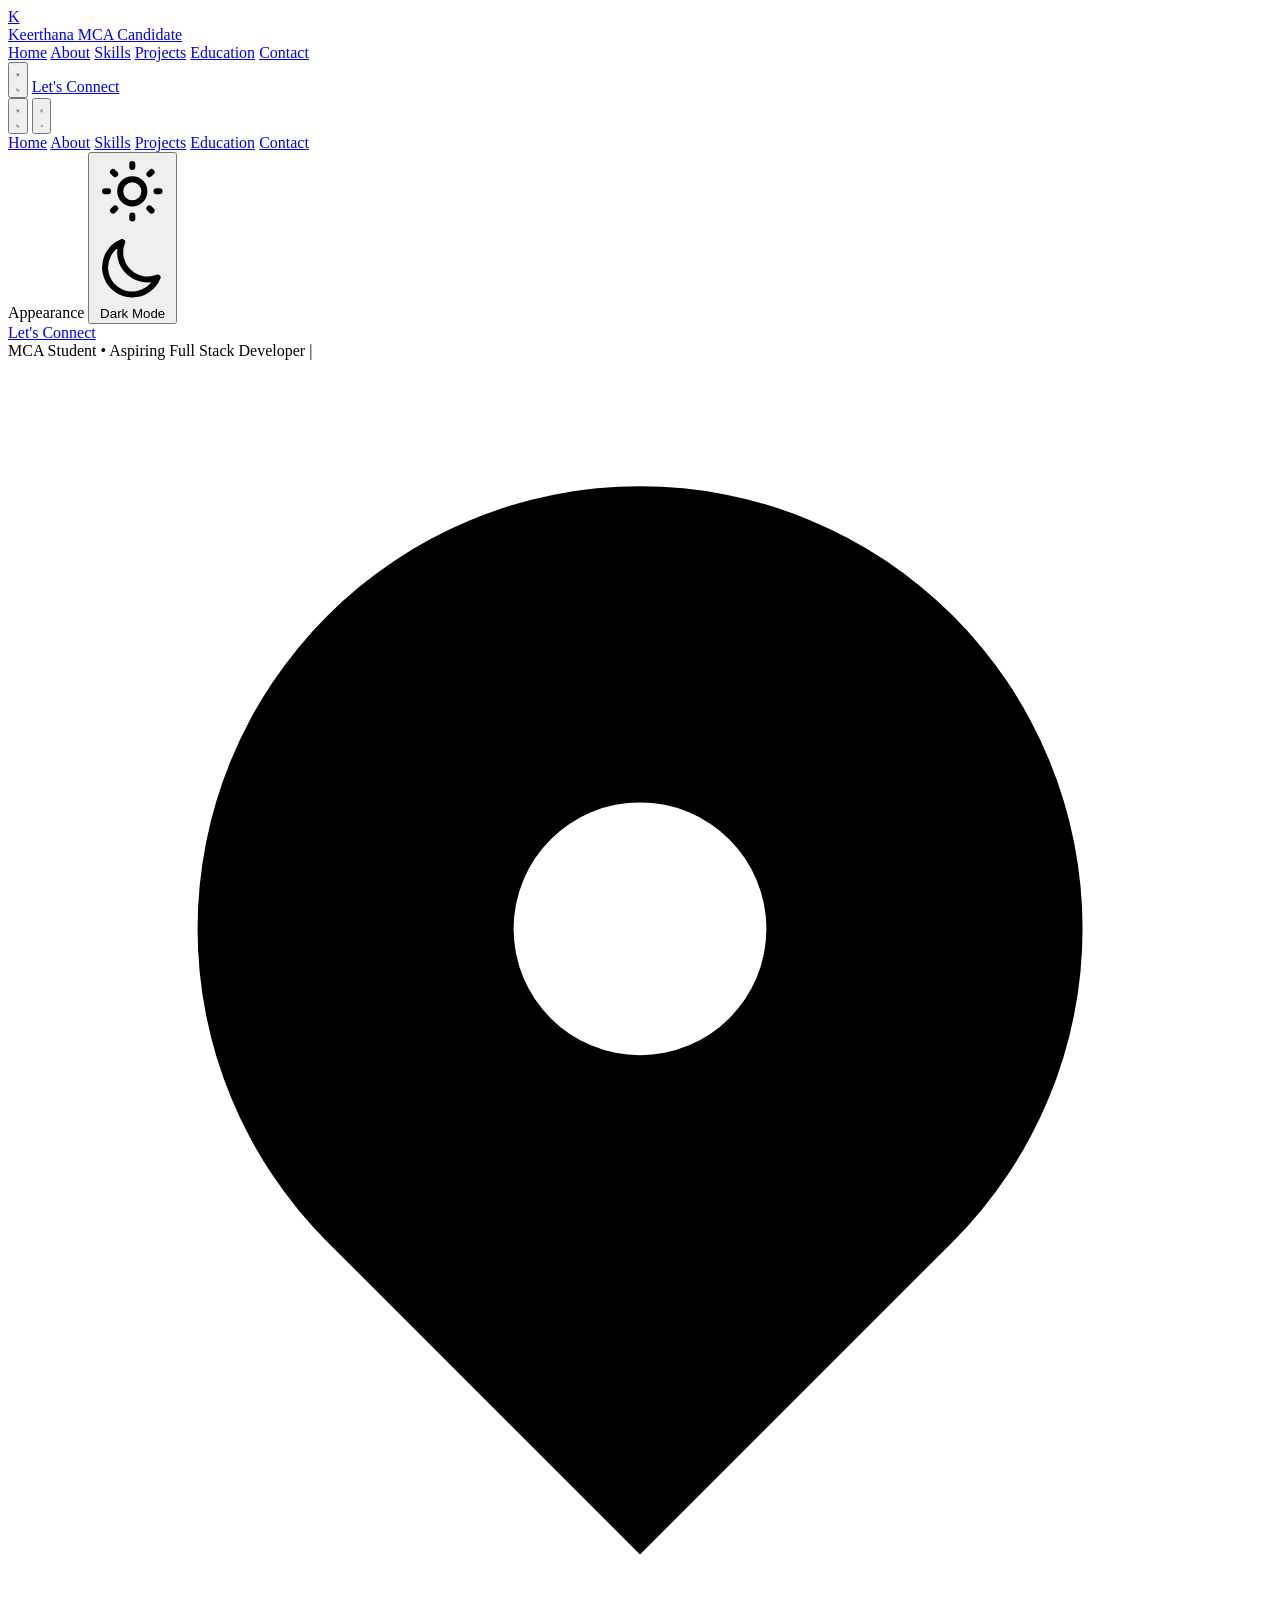
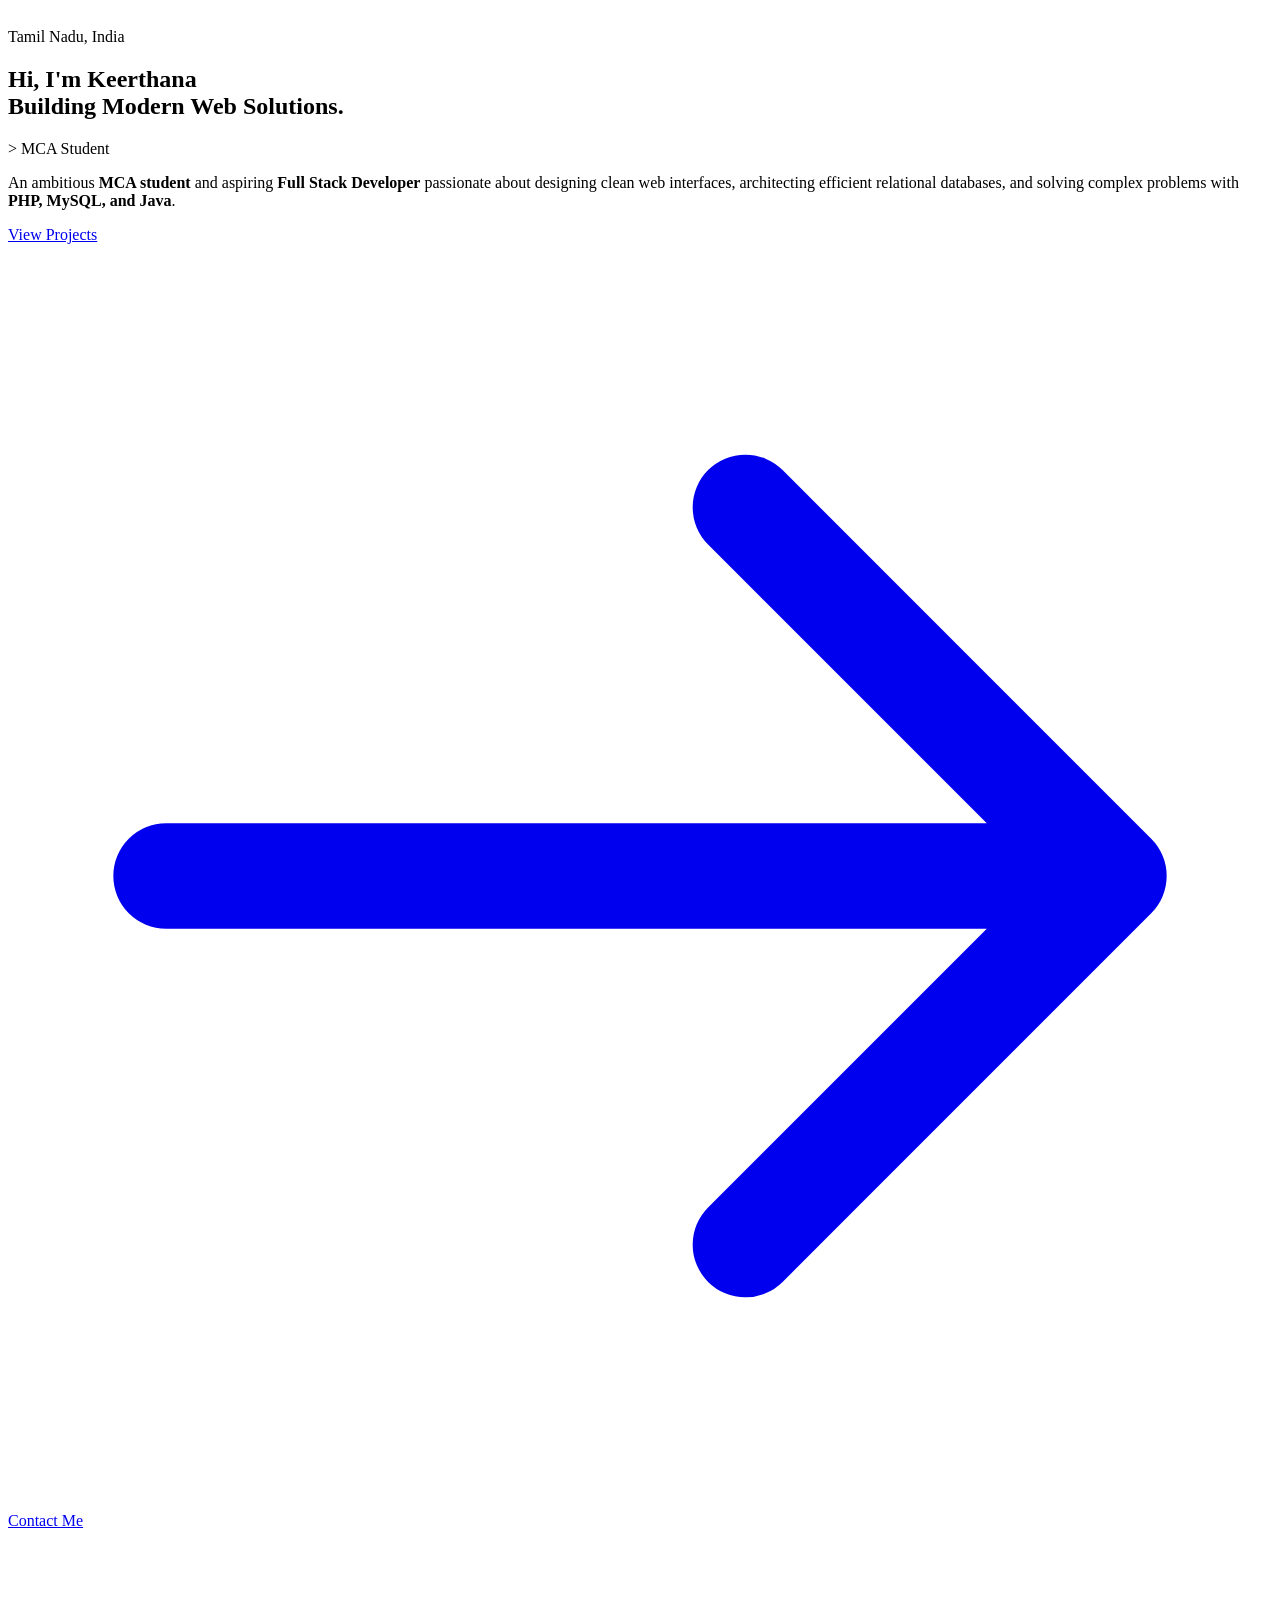
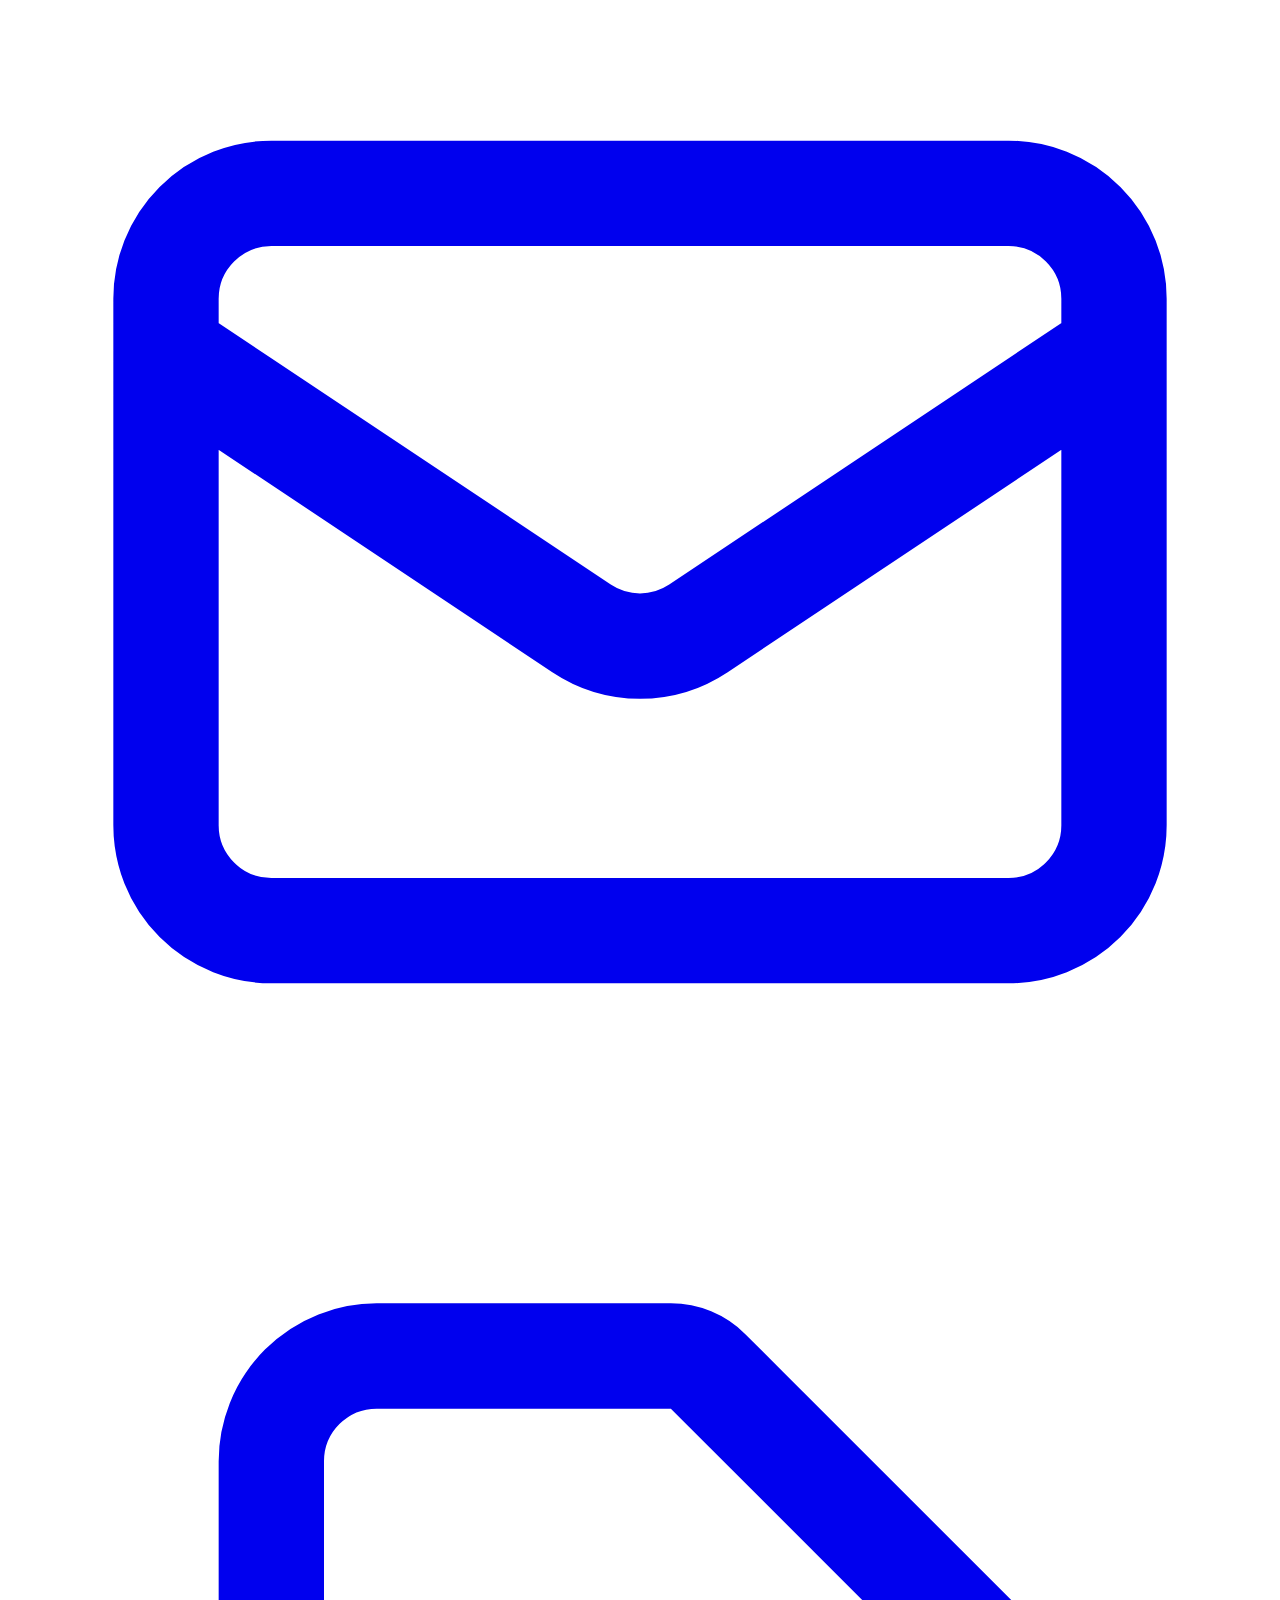
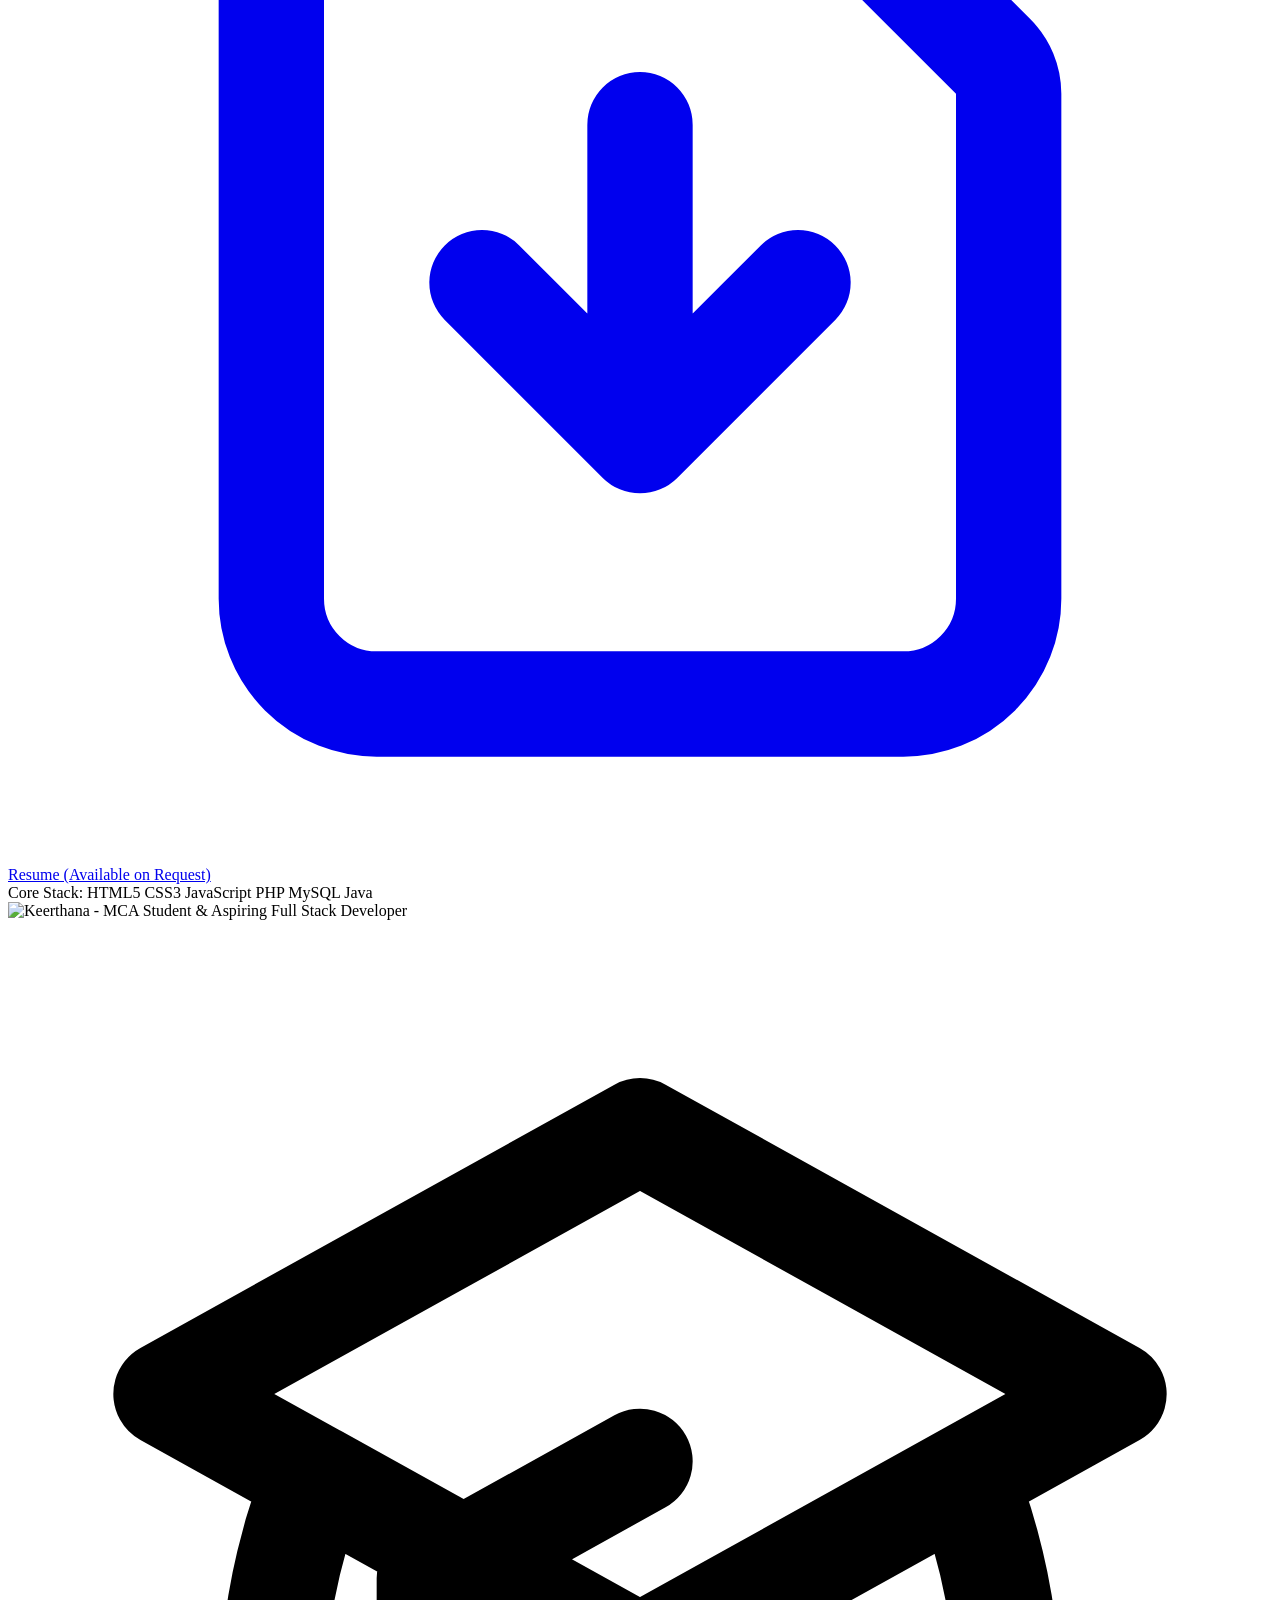
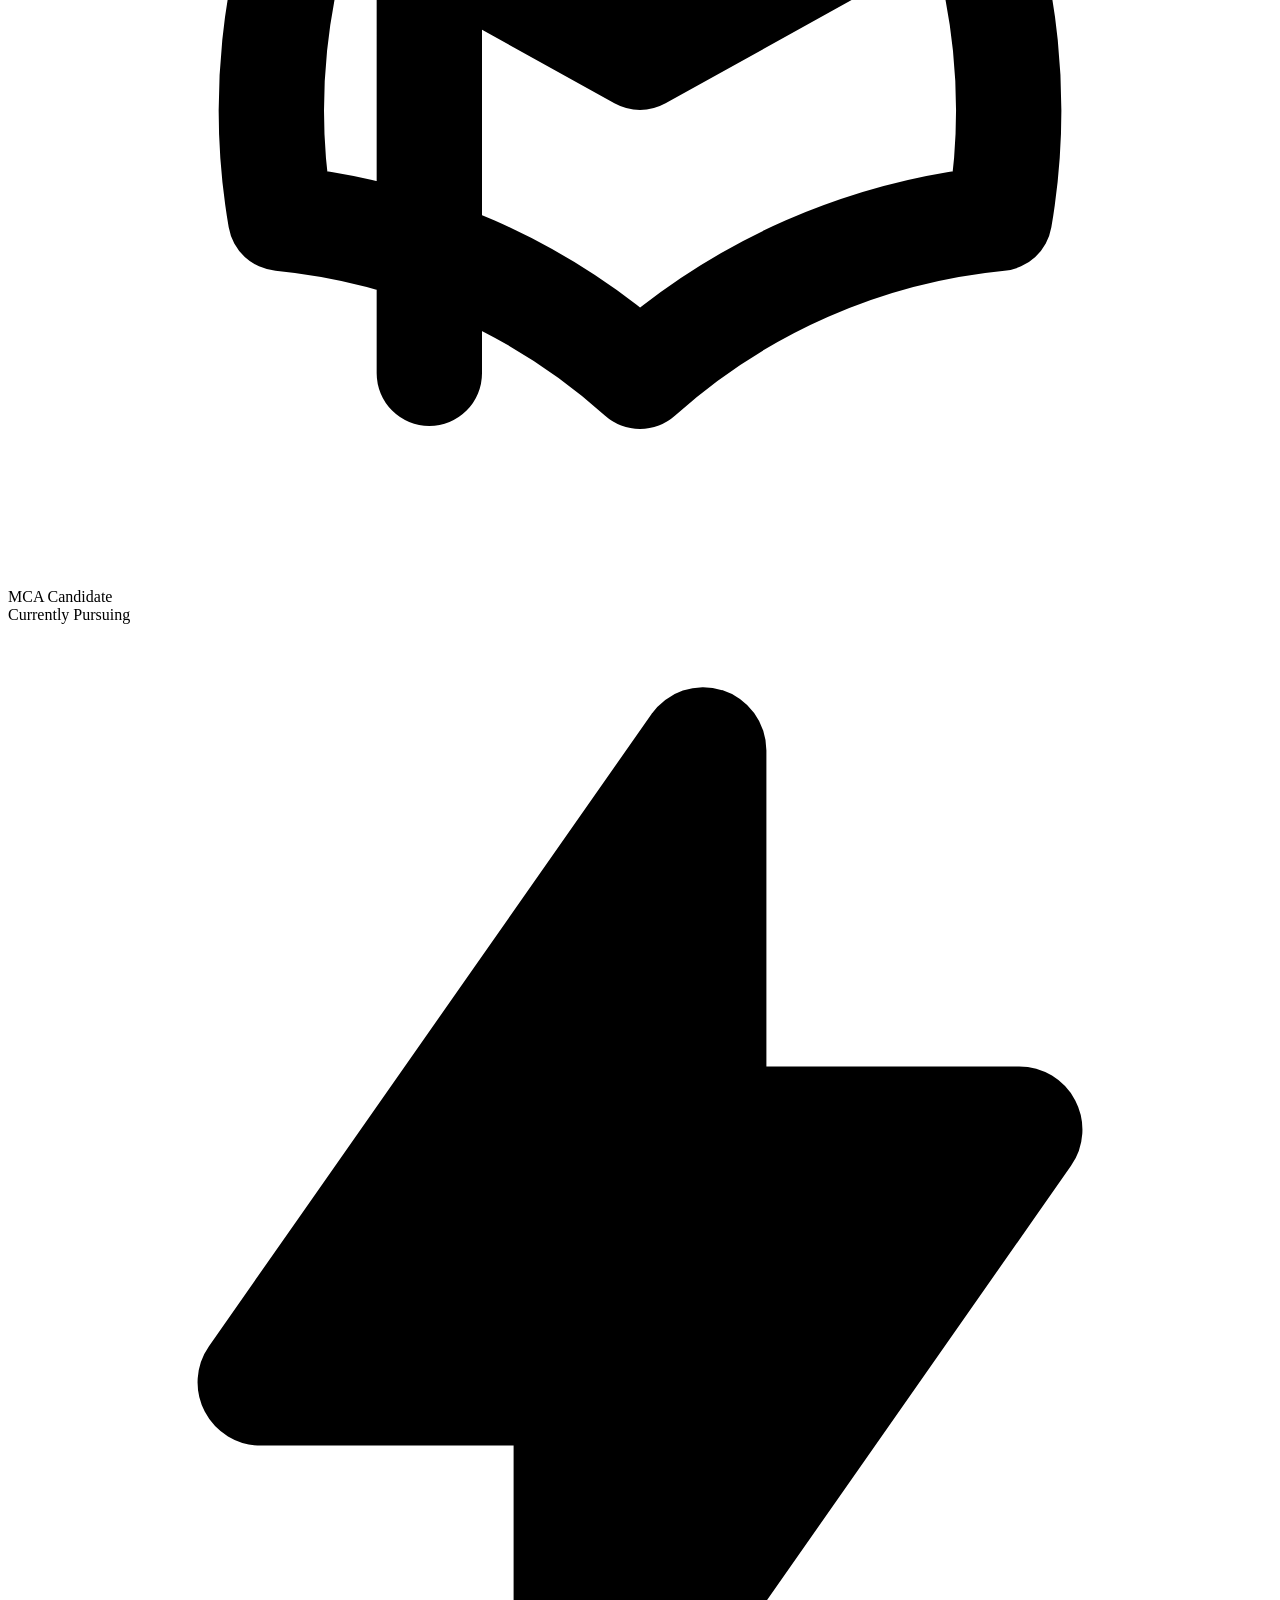
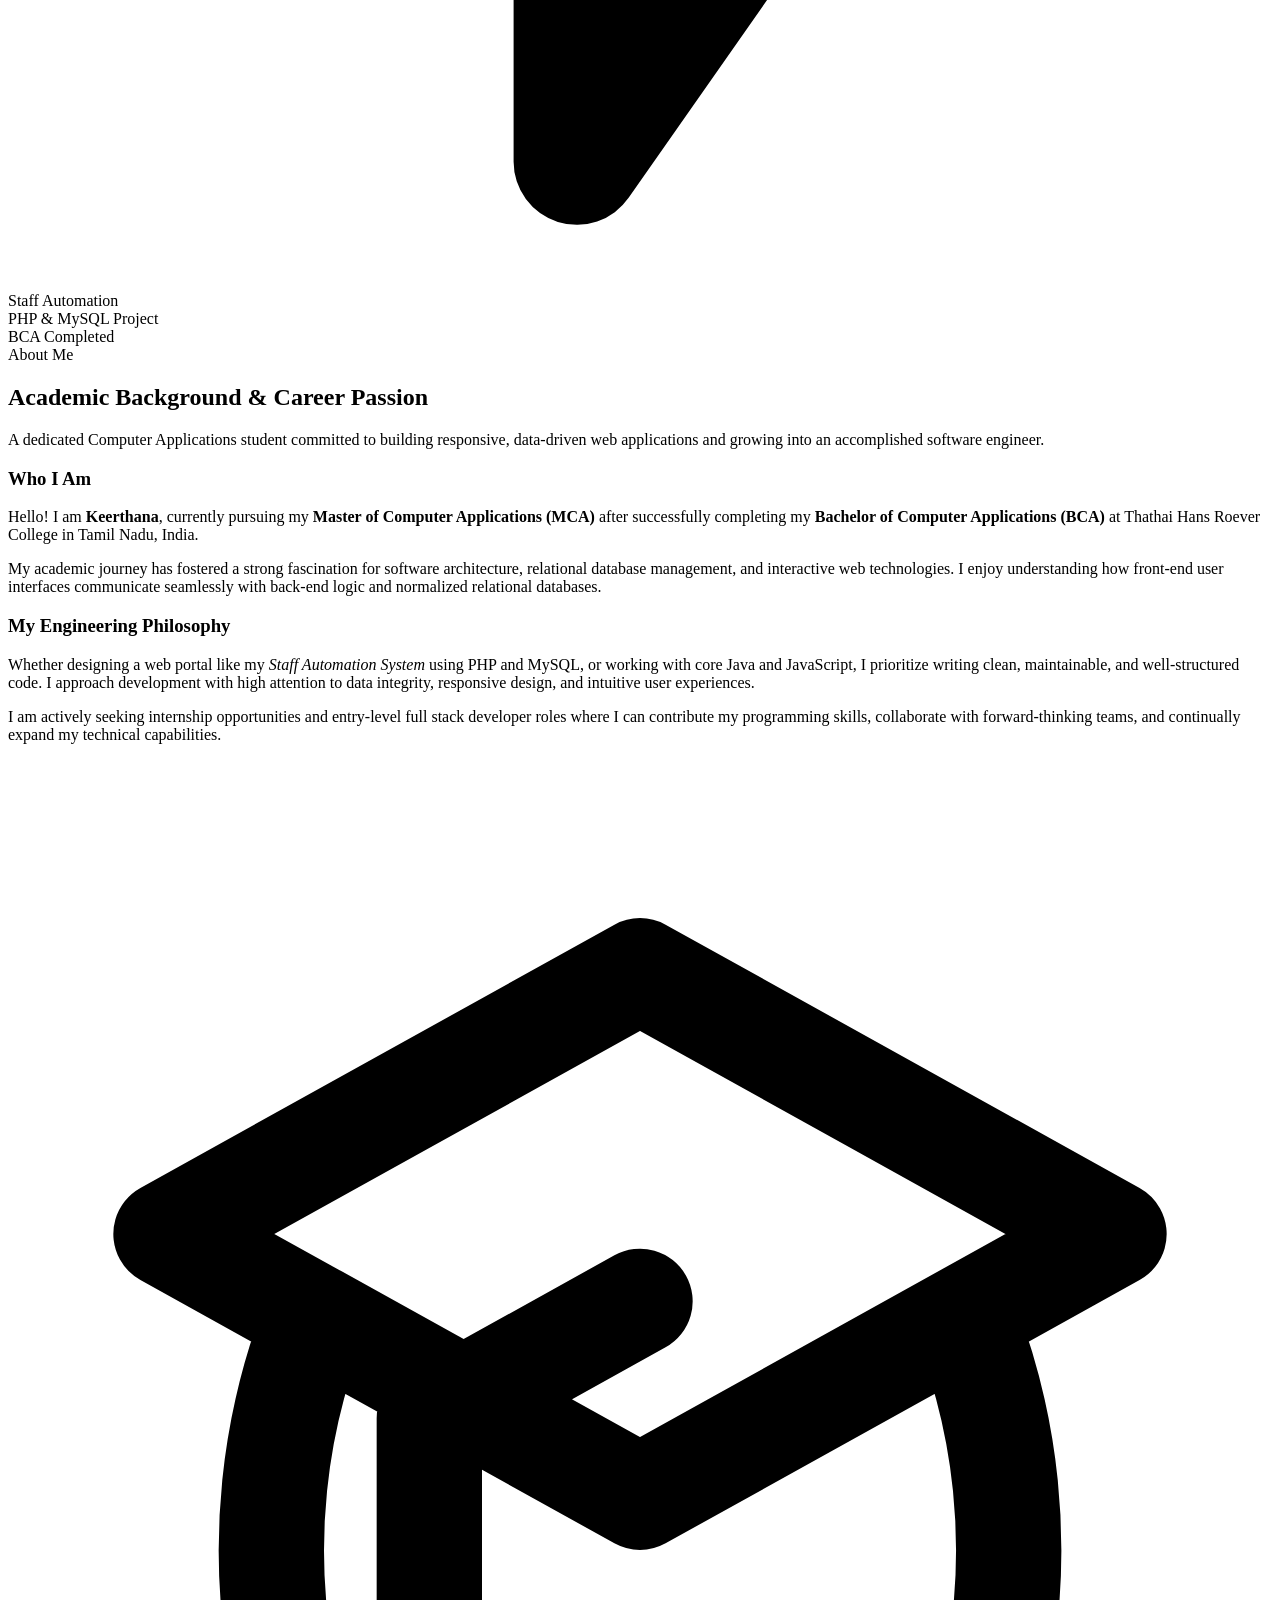
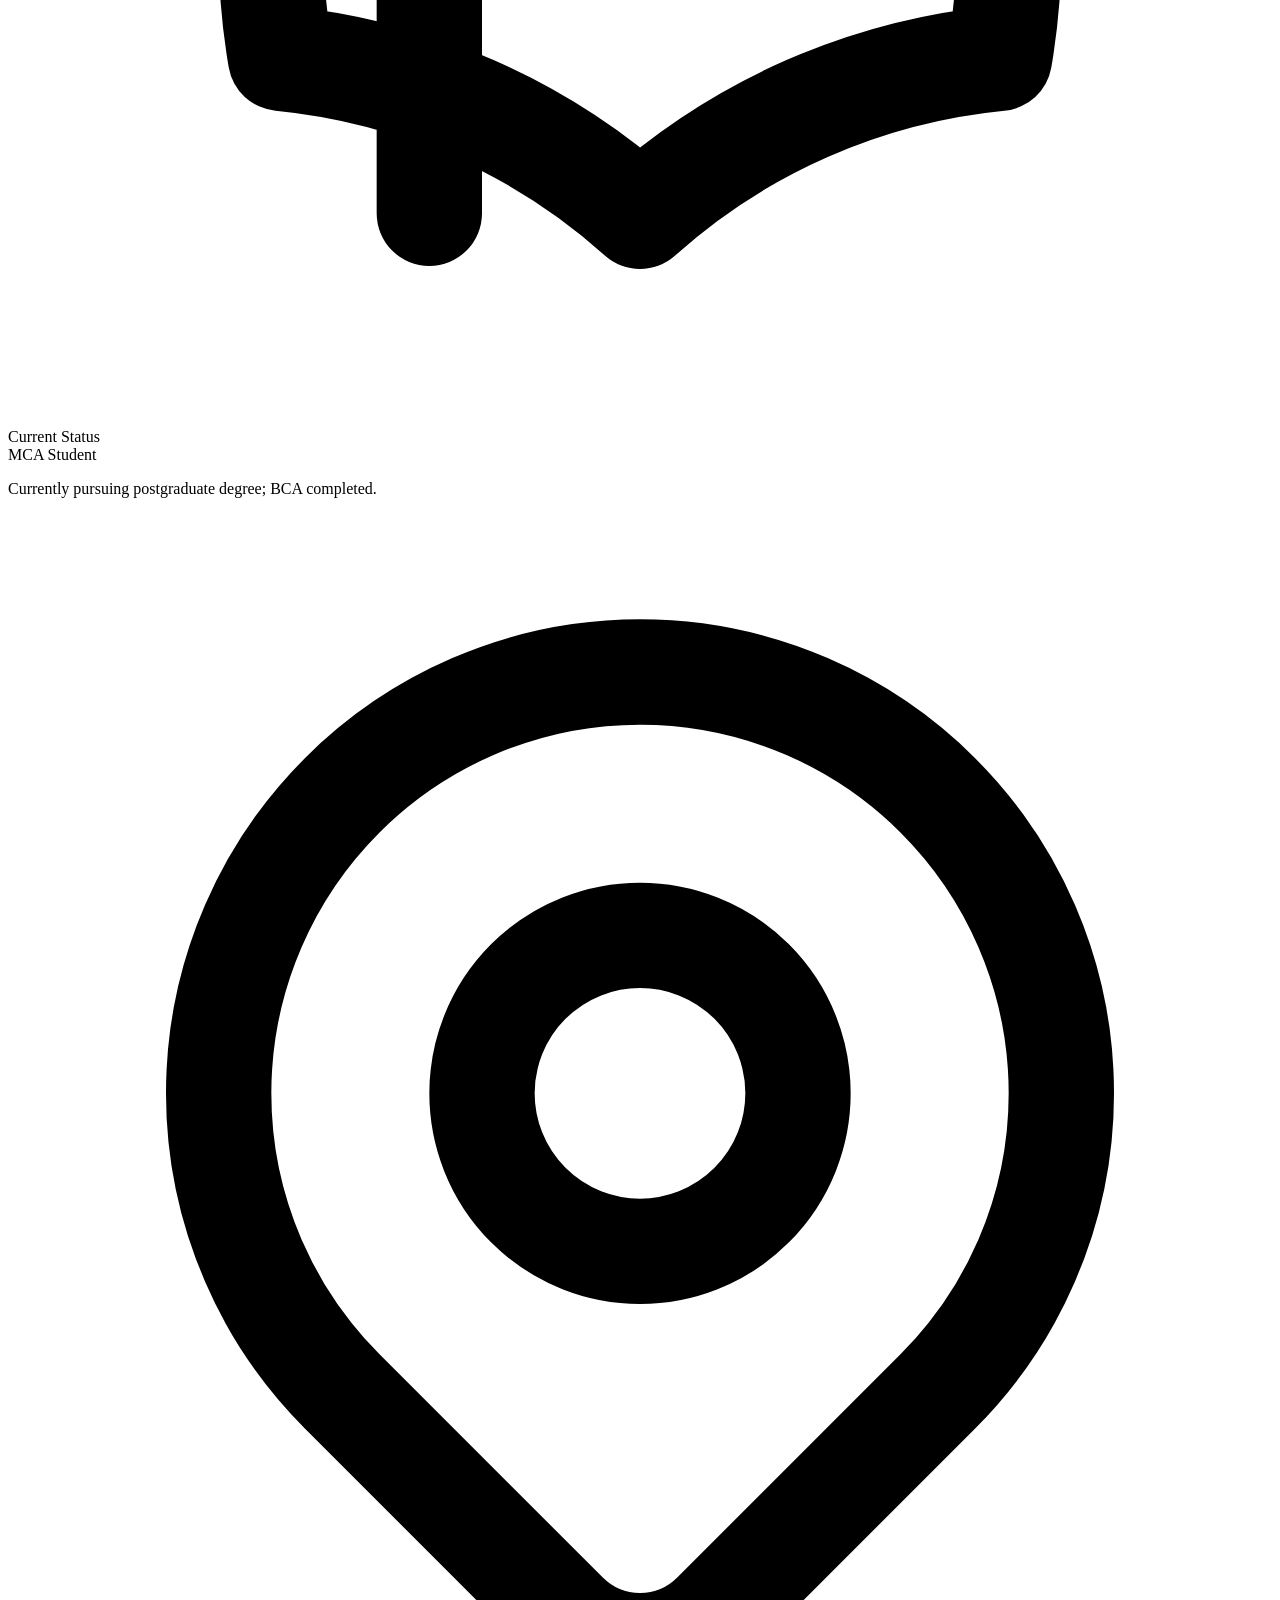
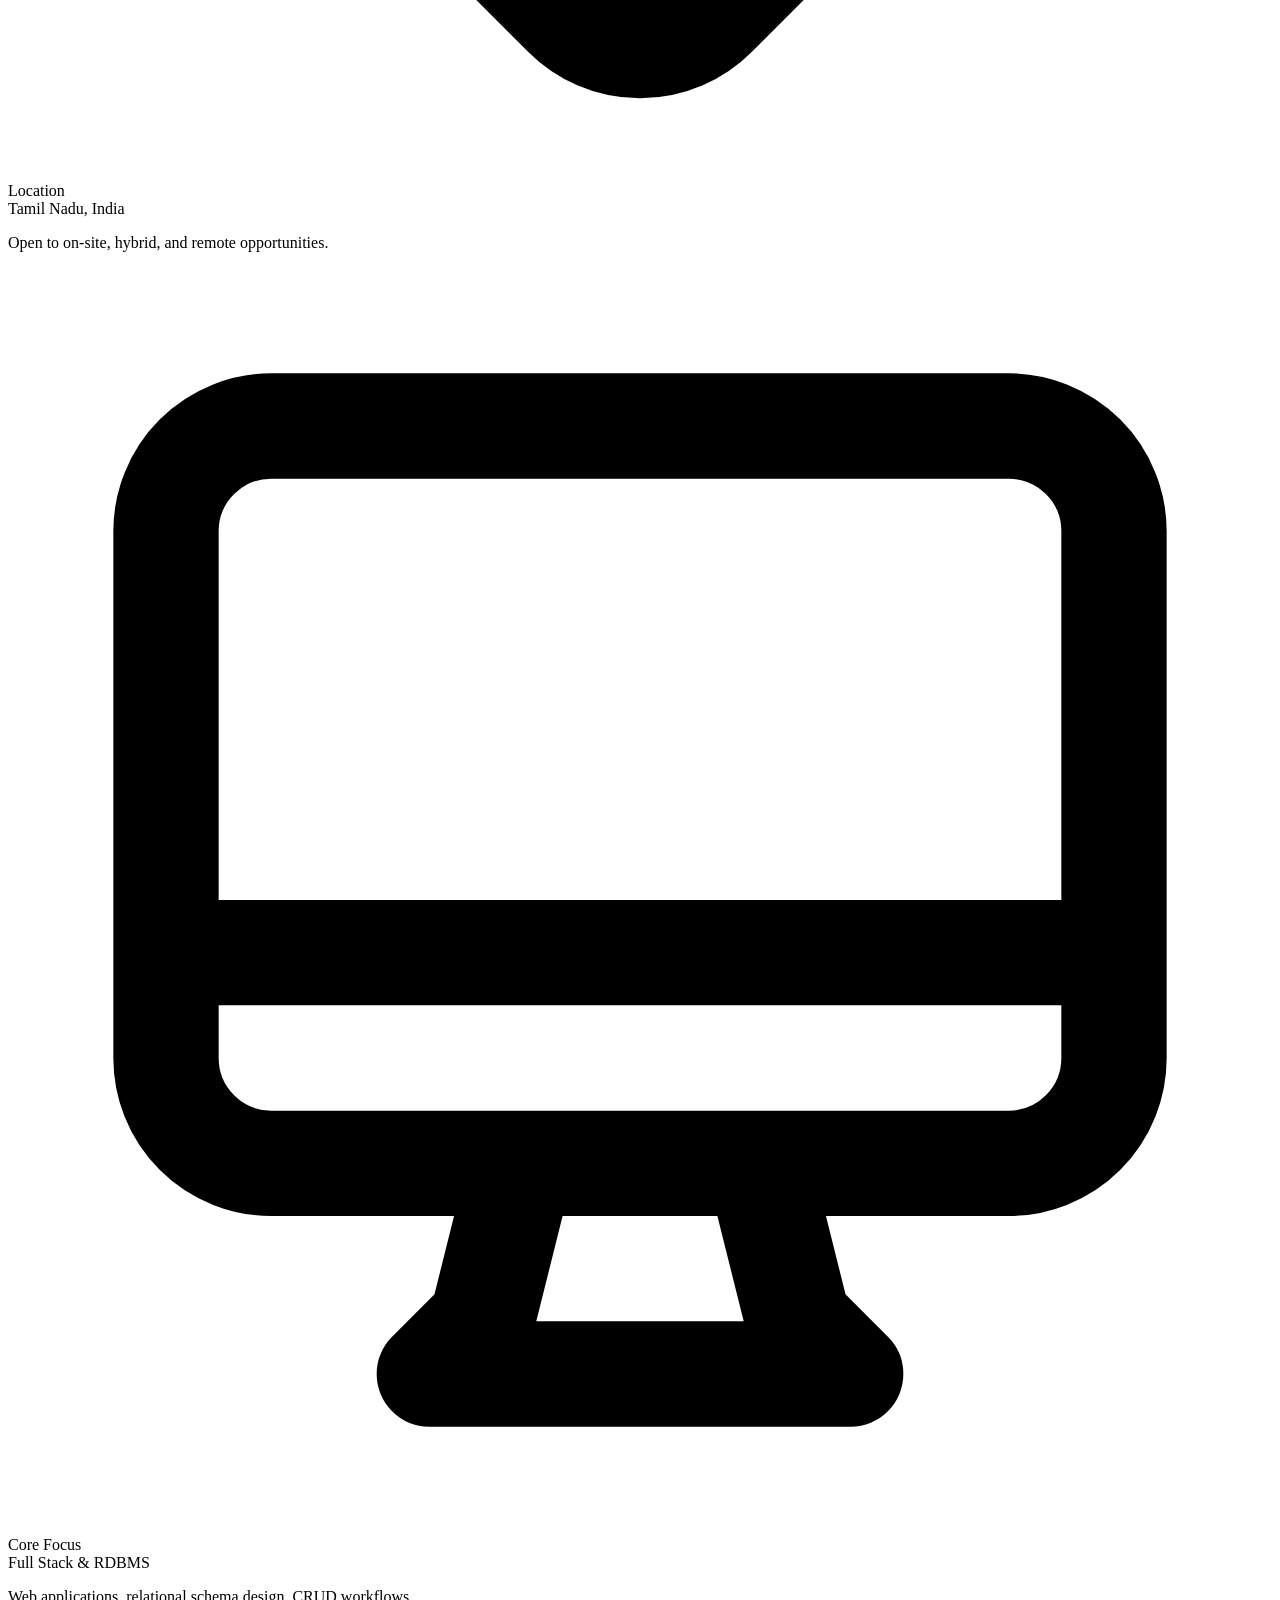
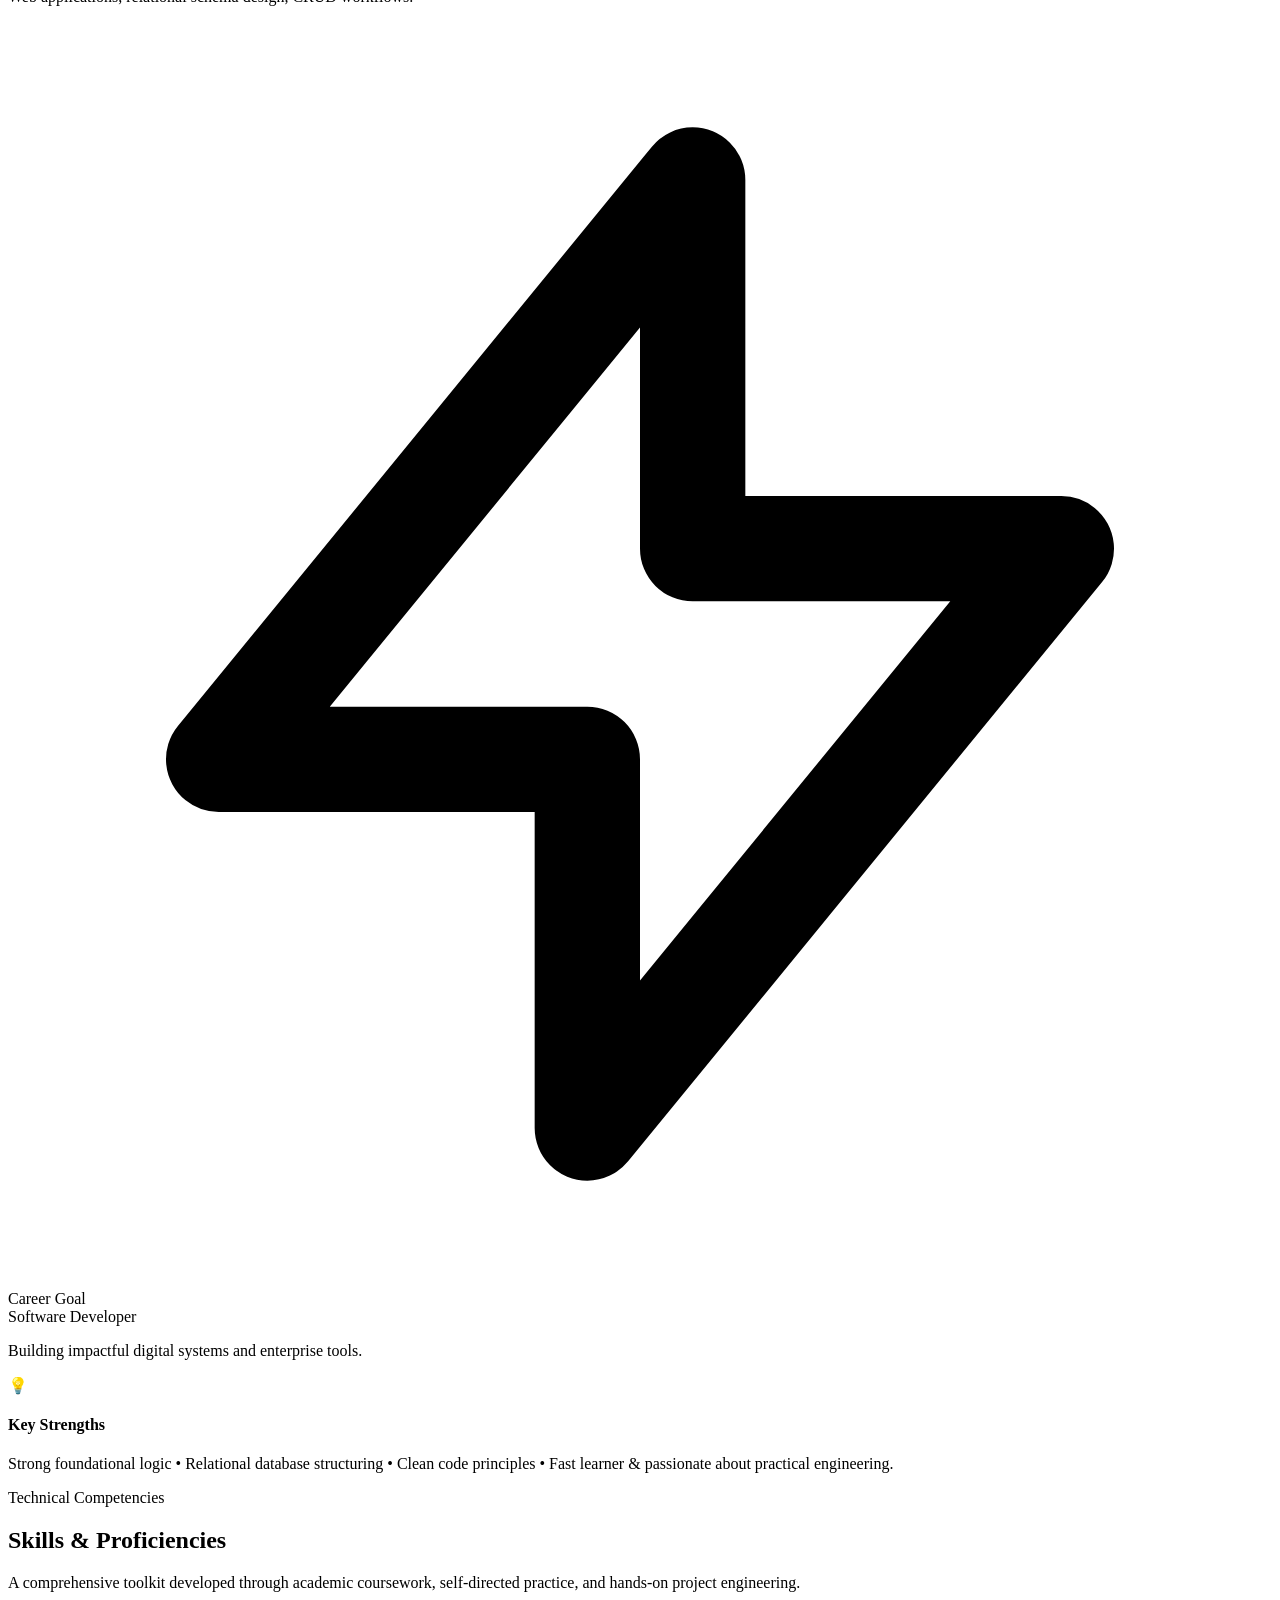
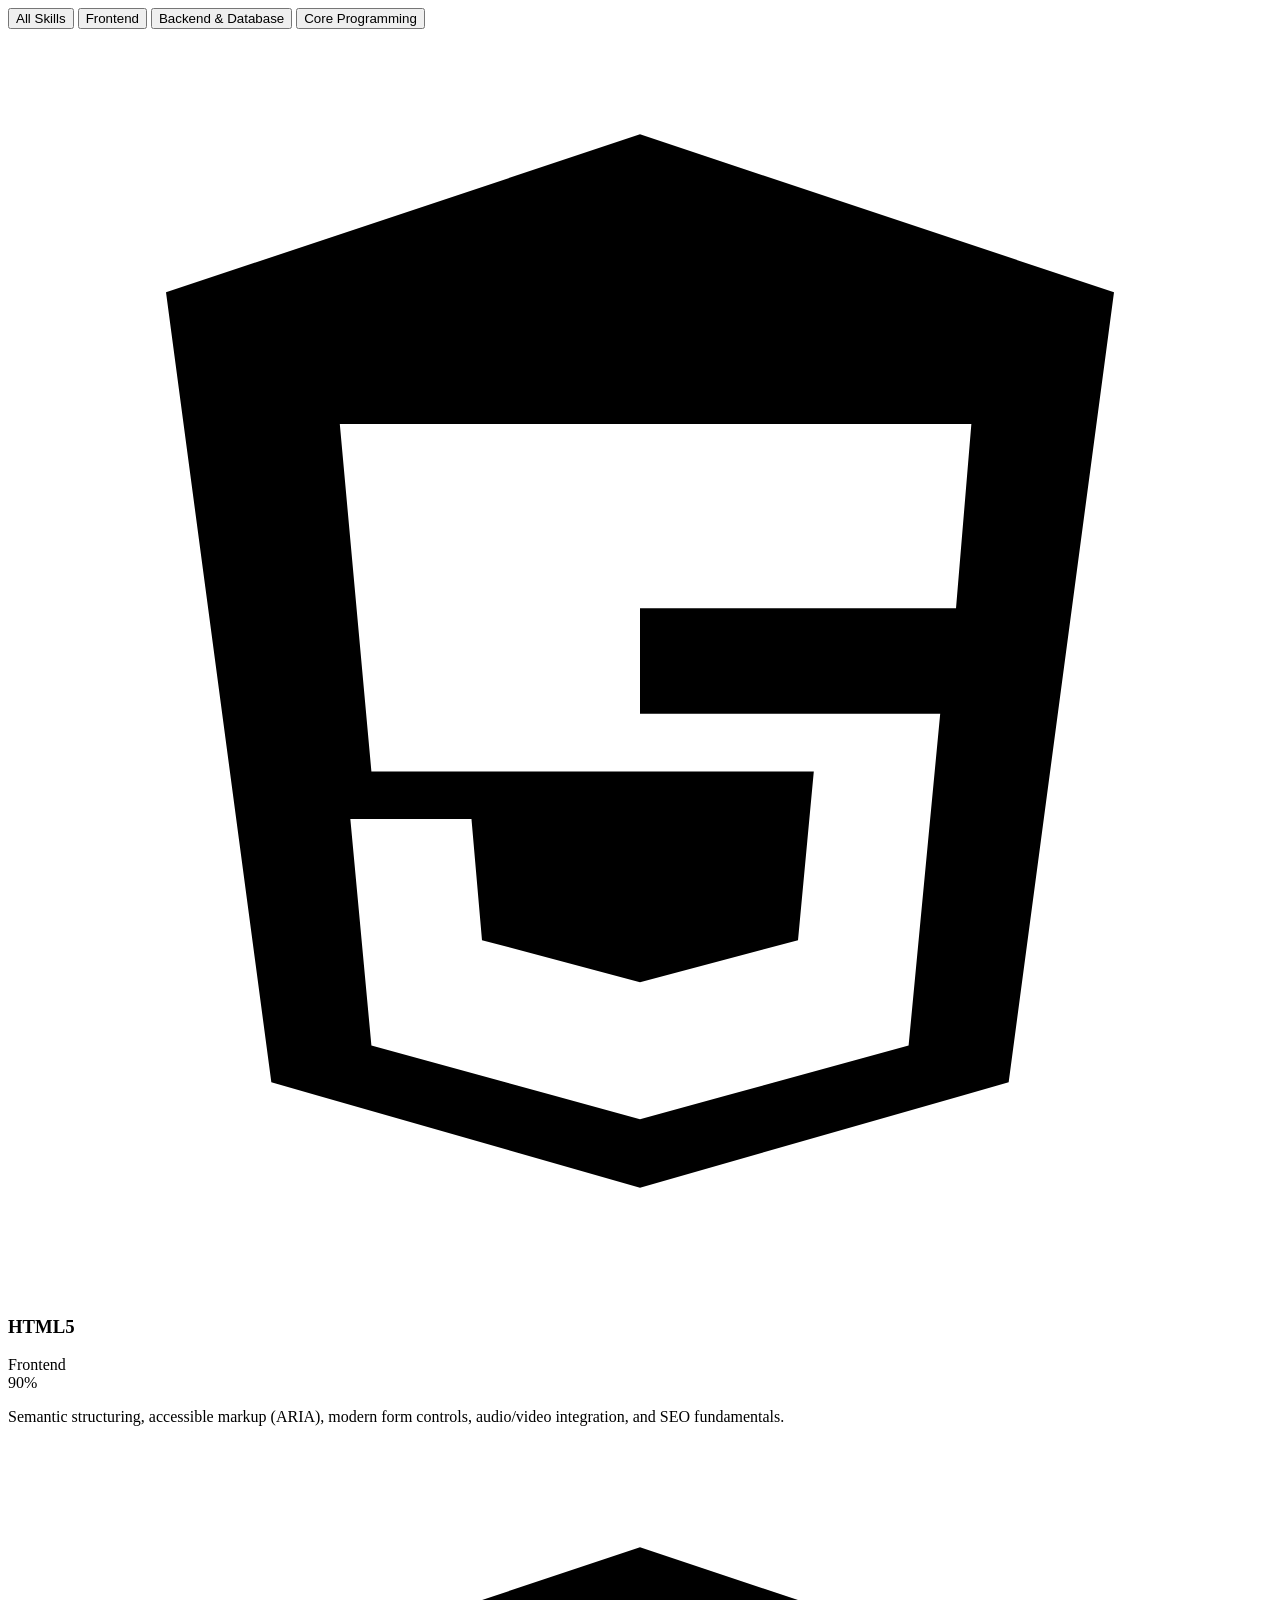
==== commit f5a6e8d2: "Add files via upload" ====
--- a/project-1-portfolio/index.html
+++ b/project-1-portfolio/index.html
@@ -1,10 +1,13 @@
 <!DOCTYPE html>
 <html lang="en" class="scroll-smooth">
+
 <head>
   <meta charset="UTF-8" />
   <meta name="viewport" content="width=device-width, initial-scale=1.0" />
-  <meta name="description" content="Portfolio of Keerthana Ravikumar - MCA Student & Aspiring Full Stack Developer based in Tamil Nadu, India. Specializing in HTML, CSS, JavaScript, PHP, MySQL, and Java." />
-  <meta name="keywords" content="Keerthana Ravikumar, Keerthana, MCA Student, Full Stack Developer, PHP MySQL, Staff Automation System, Java Developer, Portfolio" />
+  <meta name="description"
+    content="Portfolio of Keerthana Ravikumar - MCA Student & Aspiring Full Stack Developer based in Tamil Nadu, India. Specializing in HTML, CSS, JavaScript, PHP, MySQL, and Java." />
+  <meta name="keywords"
+    content="Keerthana Ravikumar, Keerthana, MCA Student, Full Stack Developer, PHP MySQL, Staff Automation System, Java Developer, Portfolio" />
   <meta name="author" content="Keerthana Ravikumar" />
 
   <title>Keerthana Ravikumar | MCA Student & Aspiring Full Stack Developer</title>
@@ -15,12 +18,14 @@
   <!-- Google Fonts: Plus Jakarta Sans -->
   <link rel="preconnect" href="https://fonts.googleapis.com" />
   <link rel="preconnect" href="https://fonts.gstatic.com" crossorigin />
-  <link href="https://fonts.googleapis.com/css2?family=Plus+Jakarta+Sans:wght@300;400;500;600;700;800&display=swap" rel="stylesheet" />
+  <link href="https://fonts.googleapis.com/css2?family=Plus+Jakarta+Sans:wght@300;400;500;600;700;800&display=swap"
+    rel="stylesheet" />
 
   <!-- Tailwind CSS via CDN -->
   <script src="https://cdn.tailwindcss.com"></script>
   <script>
     tailwind.config = {
+      darkMode: 'class',
       theme: {
         extend: {
           fontFamily: {
@@ -41,28 +46,49 @@
     }
   </script>
 
+  <!-- Immediate Theme Initialization Script (Prevents FOUC) -->
+  <script>
+      (function () {
+        try {
+          const savedTheme = localStorage.getItem('theme');
+          const systemPrefersDark = window.matchMedia && window.matchMedia('(prefers-color-scheme: dark)').matches;
+          if (savedTheme === 'dark' || (!savedTheme && systemPrefersDark)) {
+            document.documentElement.classList.add('dark');
+          } else {
+            document.documentElement.classList.remove('dark');
+          }
+        } catch (e) { }
+      })();
+  </script>
+
   <!-- Custom Stylesheet -->
   <link rel="stylesheet" href="css/style.css" />
 </head>
-<body class="bg-white text-slate-800 antialiased selection:bg-purple-100 selection:text-purple-900">
+
+<body
+  class="bg-white dark:bg-[#0b0f19] text-slate-800 dark:text-slate-100 antialiased selection:bg-purple-100 selection:text-purple-900 selection:dark:bg-purple-950 selection:dark:text-purple-200 transition-colors duration-300">
 
   <!-- ========================================================================
        HEADER & NAVIGATION
        ======================================================================== -->
-  <header id="navbar" class="fixed top-0 left-0 right-0 z-50 transition-all duration-300 bg-white/80 backdrop-blur-md border-b border-slate-100">
+  <header id="navbar"
+    class="fixed top-0 left-0 right-0 z-50 transition-all duration-300 bg-white/85 dark:bg-[#0b0f19]/85 backdrop-blur-md border-b border-slate-100 dark:border-slate-800/80">
     <div class="max-w-7xl mx-auto px-4 sm:px-6 lg:px-8">
       <div class="flex items-center justify-between h-20">
-        
+
         <!-- Logo / Brand -->
-        <a href="#home" class="flex items-center gap-3 group focus:outline-none focus:ring-2 focus:ring-blue-500 rounded-lg p-1">
-          <div class="w-11 h-11 rounded-xl bg-gradient-to-tr from-blue-600 to-purple-600 flex items-center justify-center text-white font-extrabold text-xl shadow-md shadow-blue-500/20 group-hover:scale-105 transition-transform duration-300">
+        <a href="#home"
+          class="flex items-center gap-3 group focus:outline-none focus:ring-2 focus:ring-blue-500 rounded-lg p-1">
+          <div
+            class="w-11 h-11 rounded-xl bg-gradient-to-tr from-blue-600 to-purple-600 flex items-center justify-center text-white font-extrabold text-xl shadow-md shadow-blue-500/20 group-hover:scale-105 transition-transform duration-300">
             K
           </div>
           <div class="flex flex-col">
-            <span class="text-lg font-bold tracking-tight text-slate-900 group-hover:text-blue-600 transition-colors" data-editable="name">
+            <span
+              class="text-lg font-bold tracking-tight text-slate-900 dark:text-white group-hover:text-blue-600 dark:group-hover:text-blue-400 transition-colors">
               Keerthana
             </span>
-            <span class="text-xs font-semibold text-purple-600 tracking-wider uppercase" data-editable="roleShort">
+            <span class="text-xs font-semibold text-purple-600 dark:text-purple-400 tracking-wider uppercase">
               MCA Candidate
             </span>
           </div>
@@ -70,28 +96,66 @@
 
         <!-- Desktop Navigation Links -->
         <nav class="hidden md:flex items-center gap-8 text-sm font-medium">
-          <a href="#home" class="nav-link text-slate-600 hover:text-blue-600">Home</a>
-          <a href="#about" class="nav-link text-slate-600 hover:text-blue-600">About</a>
-          <a href="#skills" class="nav-link text-slate-600 hover:text-blue-600">Skills</a>
-          <a href="#projects" class="nav-link text-slate-600 hover:text-blue-600">Projects</a>
-          <a href="#education" class="nav-link text-slate-600 hover:text-blue-600">Education</a>
-          <a href="#contact" class="nav-link text-slate-600 hover:text-blue-600">Contact</a>
+          <a href="#home"
+            class="nav-link text-slate-600 dark:text-slate-300 hover:text-blue-600 dark:hover:text-blue-400">Home</a>
+          <a href="#about"
+            class="nav-link text-slate-600 dark:text-slate-300 hover:text-blue-600 dark:hover:text-blue-400">About</a>
+          <a href="#skills"
+            class="nav-link text-slate-600 dark:text-slate-300 hover:text-blue-600 dark:hover:text-blue-400">Skills</a>
+          <a href="#projects"
+            class="nav-link text-slate-600 dark:text-slate-300 hover:text-blue-600 dark:hover:text-blue-400">Projects</a>
+          <a href="#education"
+            class="nav-link text-slate-600 dark:text-slate-300 hover:text-blue-600 dark:hover:text-blue-400">Education</a>
+          <a href="#contact"
+            class="nav-link text-slate-600 dark:text-slate-300 hover:text-blue-600 dark:hover:text-blue-400">Contact</a>
         </nav>
 
-        <!-- CTA & Edit Buttons (Desktop) -->
+        <!-- CTA & Theme Toggle (Desktop) -->
         <div class="hidden md:flex items-center gap-3">
-          <button id="toggle-edit-mode-btn" type="button" title="Toggle Live Editing Mode" class="px-3.5 py-2 rounded-xl border border-purple-200 bg-purple-50/80 hover:bg-purple-100 text-purple-700 text-xs font-bold transition-all shadow-sm flex items-center gap-1.5 cursor-pointer">
-            <svg class="w-3.5 h-3.5 text-purple-600" fill="none" stroke="currentColor" viewBox="0 0 24 24"><path stroke-linecap="round" stroke-linejoin="round" stroke-width="2" d="M15.232 5.232l3.536 3.536m-2.036-5.036a2.5 2.5 0 113.536 3.536L6.5 21.036H3v-3.572L16.732 3.732z"></path></svg>
-            <span class="edit-btn-text">Edit Mode</span>
+
+          <!-- Theme Toggle Button -->
+          <button id="theme-toggle-btn" type="button" aria-label="Toggle Dark / Light Mode"
+            title="Toggle Dark / Light Mode"
+            class="w-10 h-10 rounded-xl border border-slate-200 dark:border-slate-700 bg-slate-50 dark:bg-slate-800 text-slate-700 dark:text-amber-400 hover:text-blue-600 dark:hover:text-amber-300 hover:bg-slate-100 dark:hover:bg-slate-700/80 flex items-center justify-center transition-all focus:outline-none focus:ring-2 focus:ring-blue-500 cursor-pointer shadow-sm">
+            <!-- Sun Icon (Shown in Dark Mode) -->
+            <svg class="sun-icon hidden w-5 h-5 text-amber-400" fill="none" stroke="currentColor" viewBox="0 0 24 24">
+              <path stroke-linecap="round" stroke-linejoin="round" stroke-width="2"
+                d="M12 3v1m0 16v1m9-9h-1M4 12H3m15.364 6.364l-.707-.707M6.343 6.343l-.707-.707m12.728 0l-.707.707M6.343 17.657l-.707.707M16 12a4 4 0 11-8 0 4 4 0 018 0z">
+              </path>
+            </svg>
+            <!-- Moon Icon (Shown in Light Mode) -->
+            <svg class="moon-icon w-5 h-5 text-slate-600" fill="none" stroke="currentColor" viewBox="0 0 24 24">
+              <path stroke-linecap="round" stroke-linejoin="round" stroke-width="2"
+                d="M20.354 15.354A9 9 0 018.646 3.646 9.003 9.003 0 0012 21a9.003 9.003 0 008.354-5.646z"></path>
+            </svg>
           </button>
-          <a href="#contact" class="px-5 py-2.5 rounded-xl bg-gradient-to-r from-blue-600 to-purple-600 text-white text-sm font-semibold hover:from-blue-700 hover:to-purple-700 shadow-md shadow-purple-600/20 hover:shadow-lg hover:shadow-purple-600/30 transform hover:-translate-y-0.5 transition-all duration-200">
+
+          <a href="#contact"
+            class="px-5 py-2.5 rounded-xl bg-gradient-to-r from-blue-600 to-purple-600 text-white text-sm font-semibold hover:from-blue-700 hover:to-purple-700 shadow-md shadow-purple-600/20 hover:shadow-lg hover:shadow-purple-600/30 transform hover:-translate-y-0.5 transition-all duration-200">
             Let's Connect
           </a>
         </div>
 
-        <!-- Mobile Menu Toggle Button -->
-        <div class="flex md:hidden">
-          <button id="mobile-menu-btn" type="button" aria-expanded="false" aria-label="Toggle Navigation Menu" class="p-2.5 rounded-xl text-slate-600 hover:text-blue-600 hover:bg-slate-100 focus:outline-none focus:ring-2 focus:ring-blue-500">
+        <!-- Mobile Controls (Quick Theme Toggle + Menu Hamburger) -->
+        <div class="flex items-center gap-2 md:hidden">
+
+          <!-- Mobile Header Quick Theme Toggle -->
+          <button id="mobile-quick-theme-btn" type="button" aria-label="Toggle Theme"
+            class="p-2.5 rounded-xl text-slate-600 dark:text-amber-400 hover:bg-slate-100 dark:hover:bg-slate-800 focus:outline-none">
+            <svg class="sun-icon hidden w-5 h-5 text-amber-400" fill="none" stroke="currentColor" viewBox="0 0 24 24">
+              <path stroke-linecap="round" stroke-linejoin="round" stroke-width="2"
+                d="M12 3v1m0 16v1m9-9h-1M4 12H3m15.364 6.364l-.707-.707M6.343 6.343l-.707-.707m12.728 0l-.707.707M6.343 17.657l-.707.707M16 12a4 4 0 11-8 0 4 4 0 018 0z">
+              </path>
+            </svg>
+            <svg class="moon-icon w-5 h-5 text-slate-600" fill="none" stroke="currentColor" viewBox="0 0 24 24">
+              <path stroke-linecap="round" stroke-linejoin="round" stroke-width="2"
+                d="M20.354 15.354A9 9 0 018.646 3.646 9.003 9.003 0 0012 21a9.003 9.003 0 008.354-5.646z"></path>
+            </svg>
+          </button>
+
+          <!-- Mobile Menu Toggle Button -->
+          <button id="mobile-menu-btn" type="button" aria-expanded="false" aria-label="Toggle Navigation Menu"
+            class="p-2.5 rounded-xl text-slate-600 dark:text-slate-300 hover:text-blue-600 hover:bg-slate-100 dark:hover:bg-slate-800 focus:outline-none focus:ring-2 focus:ring-blue-500">
             <!-- Hamburger Icon -->
             <svg class="hamburger-icon w-6 h-6" fill="none" stroke="currentColor" viewBox="0 0 24 24">
               <path stroke-linecap="round" stroke-linejoin="round" stroke-width="2" d="M4 6h16M4 12h16M4 18h16"></path>
@@ -101,26 +165,50 @@
               <path stroke-linecap="round" stroke-linejoin="round" stroke-width="2" d="M6 18L18 6M6 6l12 12"></path>
             </svg>
           </button>
+
         </div>
 
       </div>
     </div>
 
     <!-- Mobile Drawer Menu -->
-    <div id="mobile-menu" class="hidden md:hidden border-b border-slate-200 bg-white/95 backdrop-blur-xl px-4 pt-3 pb-6 shadow-xl transition-all">
+    <div id="mobile-menu"
+      class="hidden md:hidden border-b border-slate-200 dark:border-slate-800 bg-white/95 dark:bg-slate-900/95 backdrop-blur-xl px-4 pt-3 pb-6 shadow-xl transition-all">
       <div class="flex flex-col space-y-3">
-        <a href="#home" class="px-4 py-2.5 rounded-lg text-base font-medium text-slate-700 hover:bg-blue-50 hover:text-blue-600 transition-colors">Home</a>
-        <a href="#about" class="px-4 py-2.5 rounded-lg text-base font-medium text-slate-700 hover:bg-blue-50 hover:text-blue-600 transition-colors">About</a>
-        <a href="#skills" class="px-4 py-2.5 rounded-lg text-base font-medium text-slate-700 hover:bg-blue-50 hover:text-blue-600 transition-colors">Skills</a>
-        <a href="#projects" class="px-4 py-2.5 rounded-lg text-base font-medium text-slate-700 hover:bg-blue-50 hover:text-blue-600 transition-colors">Projects</a>
-        <a href="#education" class="px-4 py-2.5 rounded-lg text-base font-medium text-slate-700 hover:bg-blue-50 hover:text-blue-600 transition-colors">Education</a>
-        <a href="#contact" class="px-4 py-2.5 rounded-lg text-base font-medium text-slate-700 hover:bg-blue-50 hover:text-blue-600 transition-colors">Contact</a>
-        <div class="pt-2 flex flex-col gap-2">
-          <button id="mobile-toggle-edit-btn" type="button" class="w-full py-2.5 px-4 rounded-xl border border-purple-200 bg-purple-50 text-purple-700 font-bold text-xs flex items-center justify-center gap-2">
-            <svg class="w-4 h-4 text-purple-600" fill="none" stroke="currentColor" viewBox="0 0 24 24"><path stroke-linecap="round" stroke-linejoin="round" stroke-width="2" d="M15.232 5.232l3.536 3.536m-2.036-5.036a2.5 2.5 0 113.536 3.536L6.5 21.036H3v-3.572L16.732 3.732z"></path></svg>
-            <span class="edit-btn-text">Edit Mode</span>
+        <a href="#home"
+          class="px-4 py-2.5 rounded-lg text-base font-medium text-slate-700 dark:text-slate-200 hover:bg-blue-50 dark:hover:bg-slate-800 hover:text-blue-600 dark:hover:text-blue-400 transition-colors">Home</a>
+        <a href="#about"
+          class="px-4 py-2.5 rounded-lg text-base font-medium text-slate-700 dark:text-slate-200 hover:bg-blue-50 dark:hover:bg-slate-800 hover:text-blue-600 dark:hover:text-blue-400 transition-colors">About</a>
+        <a href="#skills"
+          class="px-4 py-2.5 rounded-lg text-base font-medium text-slate-700 dark:text-slate-200 hover:bg-blue-50 dark:hover:bg-slate-800 hover:text-blue-600 dark:hover:text-blue-400 transition-colors">Skills</a>
+        <a href="#projects"
+          class="px-4 py-2.5 rounded-lg text-base font-medium text-slate-700 dark:text-slate-200 hover:bg-blue-50 dark:hover:bg-slate-800 hover:text-blue-600 dark:hover:text-blue-400 transition-colors">Projects</a>
+        <a href="#education"
+          class="px-4 py-2.5 rounded-lg text-base font-medium text-slate-700 dark:text-slate-200 hover:bg-blue-50 dark:hover:bg-slate-800 hover:text-blue-600 dark:hover:text-blue-400 transition-colors">Education</a>
+        <a href="#contact"
+          class="px-4 py-2.5 rounded-lg text-base font-medium text-slate-700 dark:text-slate-200 hover:bg-blue-50 dark:hover:bg-slate-800 hover:text-blue-600 dark:hover:text-blue-400 transition-colors">Contact</a>
+
+        <!-- Theme Switch Row in Drawer -->
+        <div class="pt-2 border-t border-slate-100 dark:border-slate-800 flex items-center justify-between">
+          <span class="text-sm font-medium text-slate-600 dark:text-slate-400">Appearance</span>
+          <button id="mobile-theme-toggle-btn" type="button"
+            class="flex items-center gap-2 px-3.5 py-2 rounded-xl border border-slate-200 dark:border-slate-700 bg-slate-50 dark:bg-slate-800 text-slate-700 dark:text-slate-200 text-xs font-semibold">
+            <svg class="sun-icon hidden w-4 h-4 text-amber-400" fill="none" stroke="currentColor" viewBox="0 0 24 24">
+              <path stroke-linecap="round" stroke-linejoin="round" stroke-width="2"
+                d="M12 3v1m0 16v1m9-9h-1M4 12H3m15.364 6.364l-.707-.707M6.343 6.343l-.707-.707m12.728 0l-.707.707M6.343 17.657l-.707.707M16 12a4 4 0 11-8 0 4 4 0 018 0z">
+              </path>
+            </svg>
+            <svg class="moon-icon w-4 h-4 text-slate-600" fill="none" stroke="currentColor" viewBox="0 0 24 24">
+              <path stroke-linecap="round" stroke-linejoin="round" stroke-width="2"
+                d="M20.354 15.354A9 9 0 018.646 3.646 9.003 9.003 0 0012 21a9.003 9.003 0 008.354-5.646z"></path>
+            </svg>
+            <span class="theme-mode-label">Dark Mode</span>
           </button>
-          <a href="#contact" class="block w-full text-center px-5 py-3 rounded-xl bg-gradient-to-r from-blue-600 to-purple-600 text-white font-semibold shadow-md shadow-purple-600/20">
+        </div>
+
+        <div class="pt-2">
+          <a href="#contact"
+            class="block w-full text-center px-5 py-3 rounded-xl bg-gradient-to-r from-blue-600 to-purple-600 text-white font-semibold shadow-md shadow-purple-600/20">
             Let's Connect
           </a>
         </div>
@@ -130,89 +218,120 @@
 
 
   <main id="main-content">
-    
+
     <!-- ======================================================================
          1. HERO SECTION
          ====================================================================== -->
     <section id="home" class="relative pt-32 pb-20 md:pt-40 md:pb-32 overflow-hidden">
       <!-- Decorative Background Glows -->
-      <div class="absolute top-1/4 left-1/2 -translate-x-1/2 -translate-y-1/2 w-96 h-96 bg-blue-200/40 rounded-full blur-3xl pointer-events-none -z-10"></div>
-      <div class="absolute top-1/3 right-10 w-80 h-80 bg-purple-200/40 rounded-full blur-3xl pointer-events-none -z-10"></div>
-      <div class="absolute bottom-10 left-10 w-72 h-72 bg-blue-100/50 rounded-full blur-3xl pointer-events-none -z-10"></div>
+      <div
+        class="absolute top-1/4 left-1/2 -translate-x-1/2 -translate-y-1/2 w-96 h-96 bg-blue-200/40 dark:bg-blue-600/10 rounded-full blur-3xl pointer-events-none -z-10">
+      </div>
+      <div
+        class="absolute top-1/3 right-10 w-80 h-80 bg-purple-200/40 dark:bg-purple-600/10 rounded-full blur-3xl pointer-events-none -z-10">
+      </div>
+      <div
+        class="absolute bottom-10 left-10 w-72 h-72 bg-blue-100/50 dark:bg-blue-500/10 rounded-full blur-3xl pointer-events-none -z-10">
+      </div>
 
       <div class="max-w-7xl mx-auto px-4 sm:px-6 lg:px-8">
         <div class="grid grid-cols-1 lg:grid-cols-12 gap-12 lg:gap-8 items-center">
-          
+
           <!-- Left Column: Copy & CTAs -->
           <div class="lg:col-span-7 flex flex-col items-start text-left">
-            
+
             <!-- Availability & Location Badge -->
-            <div class="inline-flex items-center gap-2 px-3.5 py-1.5 rounded-full bg-slate-50 border border-slate-200/80 shadow-sm text-xs font-semibold text-slate-700 mb-6">
+            <div
+              class="inline-flex items-center gap-2 px-3.5 py-1.5 rounded-full bg-slate-50 dark:bg-slate-800/80 border border-slate-200/80 dark:border-slate-700/80 shadow-sm text-xs font-semibold text-slate-700 dark:text-slate-200 mb-6">
               <span class="w-2.5 h-2.5 rounded-full bg-emerald-500 animate-pulse"></span>
-              <span data-editable="heroRoleTag">MCA Student &bull; Aspiring Full Stack Developer</span>
-              <span class="text-slate-300">|</span>
-              <span class="flex items-center gap-1 text-slate-600">
-                <svg class="w-3.5 h-3.5 text-blue-600" fill="currentColor" viewBox="0 0 20 20">
-                  <path fill-rule="evenodd" d="M5.05 4.05a7 7 0 119.9 9.9L10 18.9l-4.95-4.95a7 7 0 010-9.9zM10 11a2 2 0 100-4 2 2 0 000 4z" clip-rule="evenodd"></path>
+              <span>MCA Student &bull; Aspiring Full Stack Developer</span>
+              <span class="text-slate-300 dark:text-slate-600">|</span>
+              <span class="flex items-center gap-1 text-slate-600 dark:text-slate-300">
+                <svg class="w-3.5 h-3.5 text-blue-600 dark:text-blue-400" fill="currentColor" viewBox="0 0 20 20">
+                  <path fill-rule="evenodd"
+                    d="M5.05 4.05a7 7 0 119.9 9.9L10 18.9l-4.95-4.95a7 7 0 010-9.9zM10 11a2 2 0 100-4 2 2 0 000 4z"
+                    clip-rule="evenodd"></path>
                 </svg>
-                <span data-editable="location">Tamil Nadu, India</span>
+                <span>Tamil Nadu, India</span>
               </span>
             </div>
 
             <!-- Main Heading -->
-            <h1 class="text-4xl sm:text-5xl lg:text-6xl font-extrabold tracking-tight text-slate-900 leading-[1.15] mb-4">
-              Hi, I'm <span class="text-gradient" data-editable="name">Keerthana</span><br />
-              Building <span class="underline decoration-blue-500/30 decoration-wavy decoration-2" data-editable="heroHighlight">Modern Web</span> Solutions.
+            <h1
+              class="text-4xl sm:text-5xl lg:text-6xl font-extrabold tracking-tight text-slate-900 dark:text-white leading-[1.15] mb-4">
+              Hi, I'm <span class="text-gradient">Keerthana</span><br />
+              Building <span class="underline decoration-blue-500/30 decoration-wavy decoration-2">Modern Web</span>
+              Solutions.
             </h1>
 
             <!-- Dynamic Typing Role Subtitle -->
-            <div class="flex items-center gap-2 text-lg sm:text-xl font-bold text-slate-700 mb-6 min-h-[2.2rem]">
-              <span class="text-blue-600 font-mono text-base">&gt;</span>
+            <div
+              class="flex items-center gap-2 text-lg sm:text-xl font-bold text-slate-700 dark:text-slate-200 mb-6 min-h-[2.2rem]">
+              <span class="text-blue-600 dark:text-blue-400 font-mono text-base">&gt;</span>
               <span id="typewriter-text" class="text-gradient">MCA Student</span>
               <span class="typewriter-cursor"></span>
             </div>
 
             <!-- Introduction Paragraph -->
-            <p class="text-base sm:text-lg text-slate-600 leading-relaxed mb-8 max-w-2xl" data-editable="heroIntro">
-              An ambitious <strong>MCA student</strong> and aspiring <strong>Full Stack Developer</strong> passionate about designing clean web interfaces, architecting efficient relational databases, and solving complex problems with <strong>PHP, MySQL, and Java</strong>.
+            <p class="text-base sm:text-lg text-slate-600 dark:text-slate-300 leading-relaxed mb-8 max-w-2xl">
+              An ambitious <strong>MCA student</strong> and aspiring <strong>Full Stack Developer</strong> passionate
+              about designing clean web interfaces, architecting efficient relational databases, and solving complex
+              problems with <strong>PHP, MySQL, and Java</strong>.
             </p>
 
             <!-- Action Buttons -->
             <div class="flex flex-wrap items-center gap-4 w-full sm:w-auto">
               <!-- View Projects -->
-              <a href="#projects" class="w-full sm:w-auto inline-flex items-center justify-center gap-2 px-6 py-3.5 rounded-xl bg-gradient-to-r from-blue-600 to-purple-600 text-white font-semibold shadow-md shadow-blue-600/25 hover:shadow-lg hover:shadow-purple-600/35 transform hover:-translate-y-0.5 transition-all duration-200">
+              <a href="#projects"
+                class="w-full sm:w-auto inline-flex items-center justify-center gap-2 px-6 py-3.5 rounded-xl bg-gradient-to-r from-blue-600 to-purple-600 text-white font-semibold shadow-md shadow-blue-600/25 hover:shadow-lg hover:shadow-purple-600/35 transform hover:-translate-y-0.5 transition-all duration-200">
                 <span>View Projects</span>
                 <svg class="w-4 h-4" fill="none" stroke="currentColor" viewBox="0 0 24 24">
-                  <path stroke-linecap="round" stroke-linejoin="round" stroke-width="2" d="M14 5l7 7m0 0l-7 7m7-7H3"></path>
+                  <path stroke-linecap="round" stroke-linejoin="round" stroke-width="2" d="M14 5l7 7m0 0l-7 7m7-7H3">
+                  </path>
                 </svg>
               </a>
 
               <!-- Contact Me -->
-              <a href="#contact" class="w-full sm:w-auto inline-flex items-center justify-center gap-2 px-6 py-3.5 rounded-xl bg-white border border-slate-200 text-slate-800 font-semibold hover:bg-slate-50 hover:border-blue-400 hover:text-blue-600 shadow-sm transition-all duration-200">
+              <a href="#contact"
+                class="w-full sm:w-auto inline-flex items-center justify-center gap-2 px-6 py-3.5 rounded-xl bg-white dark:bg-slate-800 border border-slate-200 dark:border-slate-700 text-slate-800 dark:text-slate-100 font-semibold hover:bg-slate-50 dark:hover:bg-slate-700 hover:border-blue-400 dark:hover:border-blue-500 hover:text-blue-600 dark:hover:text-blue-400 shadow-sm transition-all duration-200">
                 <span>Contact Me</span>
-                <svg class="w-4 h-4 text-purple-600" fill="none" stroke="currentColor" viewBox="0 0 24 24">
-                  <path stroke-linecap="round" stroke-linejoin="round" stroke-width="2" d="M3 8l7.89 5.26a2 2 0 002.22 0L21 8M5 19h14a2 2 0 002-2V7a2 2 0 00-2-2H5a2 2 0 00-2 2v10a2 2 0 002 2z"></path>
+                <svg class="w-4 h-4 text-purple-600 dark:text-purple-400" fill="none" stroke="currentColor"
+                  viewBox="0 0 24 24">
+                  <path stroke-linecap="round" stroke-linejoin="round" stroke-width="2"
+                    d="M3 8l7.89 5.26a2 2 0 002.22 0L21 8M5 19h14a2 2 0 002-2V7a2 2 0 00-2-2H5a2 2 0 00-2 2v10a2 2 0 002 2z">
+                  </path>
                 </svg>
               </a>
 
               <!-- Resume Button Placeholder -->
-              <a href="#contact" title="Request or view resume" class="w-full sm:w-auto inline-flex items-center justify-center gap-2 px-4 py-3.5 rounded-xl text-slate-500 hover:text-slate-800 font-medium text-sm transition-colors">
-                <svg class="w-4 h-4 text-slate-400" fill="none" stroke="currentColor" viewBox="0 0 24 24">
-                  <path stroke-linecap="round" stroke-linejoin="round" stroke-width="2" d="M12 10v6m0 0l-3-3m3 3l3-3m2 8H7a2 2 0 01-2-2V5a2 2 0 012-2h5.586a1 1 0 01.707.293l5.414 5.414a1 1 0 01.293.707V19a2 2 0 01-2 2z"></path>
+              <a href="#contact" title="Request or view resume"
+                class="w-full sm:w-auto inline-flex items-center justify-center gap-2 px-4 py-3.5 rounded-xl text-slate-500 dark:text-slate-400 hover:text-slate-800 dark:hover:text-white font-medium text-sm transition-colors">
+                <svg class="w-4 h-4 text-slate-400 dark:text-slate-500" fill="none" stroke="currentColor"
+                  viewBox="0 0 24 24">
+                  <path stroke-linecap="round" stroke-linejoin="round" stroke-width="2"
+                    d="M12 10v6m0 0l-3-3m3 3l3-3m2 8H7a2 2 0 01-2-2V5a2 2 0 012-2h5.586a1 1 0 01.707.293l5.414 5.414a1 1 0 01.293.707V19a2 2 0 01-2 2z">
+                  </path>
                 </svg>
-                <span data-editable="resumeNote">Resume (Available on Request)</span>
+                <span>Resume (Available on Request)</span>
               </a>
             </div>
 
             <!-- Quick Technology Pills -->
-            <div class="mt-10 pt-8 border-t border-slate-100 flex flex-wrap items-center gap-3">
-              <span class="text-xs uppercase tracking-wider font-bold text-slate-400">Core Stack:</span>
-              <span class="px-3 py-1 text-xs font-semibold rounded-lg bg-orange-50 text-orange-700 border border-orange-200">HTML5</span>
-              <span class="px-3 py-1 text-xs font-semibold rounded-lg bg-sky-50 text-sky-700 border border-sky-200">CSS3</span>
-              <span class="px-3 py-1 text-xs font-semibold rounded-lg bg-yellow-50 text-yellow-800 border border-yellow-200">JavaScript</span>
-              <span class="px-3 py-1 text-xs font-semibold rounded-lg bg-indigo-50 text-indigo-700 border border-indigo-200">PHP</span>
-              <span class="px-3 py-1 text-xs font-semibold rounded-lg bg-blue-50 text-blue-700 border border-blue-200">MySQL</span>
-              <span class="px-3 py-1 text-xs font-semibold rounded-lg bg-purple-50 text-purple-700 border border-purple-200">Java</span>
+            <div class="mt-10 pt-8 border-t border-slate-100 dark:border-slate-800 flex flex-wrap items-center gap-3">
+              <span class="text-xs uppercase tracking-wider font-bold text-slate-400 dark:text-slate-500">Core
+                Stack:</span>
+              <span
+                class="px-3 py-1 text-xs font-semibold rounded-lg bg-orange-50 dark:bg-orange-950/40 text-orange-700 dark:text-orange-300 border border-orange-200 dark:border-orange-800/50">HTML5</span>
+              <span
+                class="px-3 py-1 text-xs font-semibold rounded-lg bg-sky-50 dark:bg-sky-950/40 text-sky-700 dark:text-sky-300 border border-sky-200 dark:border-sky-800/50">CSS3</span>
+              <span
+                class="px-3 py-1 text-xs font-semibold rounded-lg bg-yellow-50 dark:bg-yellow-950/40 text-yellow-800 dark:text-yellow-300 border border-yellow-200 dark:border-yellow-800/50">JavaScript</span>
+              <span
+                class="px-3 py-1 text-xs font-semibold rounded-lg bg-indigo-50 dark:bg-indigo-950/40 text-indigo-700 dark:text-indigo-300 border border-indigo-200 dark:border-indigo-800/50">PHP</span>
+              <span
+                class="px-3 py-1 text-xs font-semibold rounded-lg bg-blue-50 dark:bg-blue-950/40 text-blue-700 dark:text-blue-300 border border-blue-200 dark:border-blue-800/50">MySQL</span>
+              <span
+                class="px-3 py-1 text-xs font-semibold rounded-lg bg-purple-50 dark:bg-purple-950/40 text-purple-700 dark:text-purple-300 border border-purple-200 dark:border-purple-800/50">Java</span>
             </div>
 
           </div>
@@ -220,47 +339,62 @@
           <!-- Right Column: Profile Showcase & Floating Badges -->
           <div class="lg:col-span-5 flex justify-center relative">
             <div class="relative w-72 sm:w-88 md:w-96 max-w-full">
-              
+
               <!-- Subtle Background Glow Ring -->
-              <div class="absolute inset-0 bg-gradient-to-tr from-blue-500/20 to-purple-500/20 rounded-full blur-2xl transform scale-105"></div>
-              
+              <div
+                class="absolute inset-0 bg-gradient-to-tr from-blue-500/20 to-purple-500/20 dark:from-blue-600/25 dark:to-purple-600/25 rounded-full blur-2xl transform scale-105">
+              </div>
+
               <!-- Profile Card Frame -->
-              <div class="relative z-10 p-3 bg-white/90 backdrop-blur-md rounded-3xl border border-slate-200/90 shadow-xl shadow-slate-200/50">
-                <div class="overflow-hidden rounded-2xl bg-gradient-to-b from-blue-50/50 to-purple-50/50 p-2">
-                  <img 
-                    src="assets/images/profile-placeholder.svg" 
-                    alt="Keerthana - MCA Student & Aspiring Full Stack Developer" 
+              <div
+                class="relative z-10 p-3 bg-white/90 dark:bg-slate-800/90 backdrop-blur-md rounded-3xl border border-slate-200/90 dark:border-slate-700/80 shadow-xl shadow-slate-200/50 dark:shadow-black/50">
+                <div
+                  class="overflow-hidden rounded-2xl bg-gradient-to-b from-blue-50/50 to-purple-50/50 dark:from-slate-900/60 dark:to-slate-800/60 p-2">
+                  <img src="assets/images/profile-placeholder.svg"
+                    alt="Keerthana - MCA Student & Aspiring Full Stack Developer"
                     class="w-full h-auto aspect-square object-contain drop-shadow-md transition-transform duration-500 hover:scale-[1.02]"
-                    loading="eager"
-                  />
+                    loading="eager" />
                 </div>
               </div>
 
               <!-- Floating Badge 1: Education (Top Left) -->
-              <div class="absolute -top-4 -left-6 sm:-left-8 z-20 animate-float-slow bg-white/95 backdrop-blur-md py-2 px-3.5 rounded-2xl border border-slate-200/90 shadow-lg shadow-purple-900/10 flex items-center gap-2.5">
-                <div class="w-8 h-8 rounded-xl bg-purple-100 flex items-center justify-center text-purple-600 text-sm font-bold">
-                  🎓
+              <div
+                class="absolute -top-4 -left-6 sm:-left-8 z-20 animate-float-slow bg-white/95 dark:bg-slate-800/95 backdrop-blur-md py-2 px-3.5 rounded-2xl border border-slate-200/90 dark:border-slate-700 shadow-lg shadow-purple-900/10 dark:shadow-black/40 flex items-center gap-2.5">
+                <div
+                  class="w-8 h-8 rounded-xl bg-purple-100 dark:bg-purple-950/60 flex items-center justify-center text-purple-600 dark:text-purple-400 text-sm font-bold">
+                  <svg class="w-4 h-4" fill="none" stroke="currentColor" viewBox="0 0 24 24">
+                    <path stroke-linecap="round" stroke-linejoin="round" stroke-width="2"
+                      d="M12 14l9-5-9-5-9 5 9 5zm0 0l6.16-3.422a12.083 12.083 0 01.665 6.479A11.952 11.952 0 0012 20.055a11.952 11.952 0 00-6.824-2.998 12.078 12.078 0 01.665-6.479L12 14zm-4 6v-7.5l4-2.222">
+                    </path>
+                  </svg>
                 </div>
                 <div>
-                  <div class="text-[11px] font-bold text-slate-800 leading-tight" data-editable="avatarBadge1">MCA Candidate</div>
-                  <div class="text-[10px] text-slate-500" data-editable="avatarBadge1Sub">Currently Pursuing</div>
+                  <div class="text-[11px] font-bold text-slate-800 dark:text-white leading-tight">MCA Candidate</div>
+                  <div class="text-[10px] text-slate-500 dark:text-slate-400">Currently Pursuing</div>
                 </div>
               </div>
 
               <!-- Floating Badge 2: Key Project (Bottom Right) -->
-              <div class="absolute -bottom-5 -right-4 sm:-right-6 z-20 animate-float-reverse bg-white/95 backdrop-blur-md py-2.5 px-4 rounded-2xl border border-slate-200/90 shadow-lg shadow-blue-900/10 flex items-center gap-3">
-                <div class="w-9 h-9 rounded-xl bg-gradient-to-tr from-blue-600 to-purple-600 flex items-center justify-center text-white text-base font-bold shadow-sm">
-                  ⚡
+              <div
+                class="absolute -bottom-5 -right-4 sm:-right-6 z-20 animate-float-reverse bg-white/95 dark:bg-slate-800/95 backdrop-blur-md py-2.5 px-4 rounded-2xl border border-slate-200/90 dark:border-slate-700 shadow-lg shadow-blue-900/10 dark:shadow-black/40 flex items-center gap-3">
+                <div
+                  class="w-9 h-9 rounded-xl bg-gradient-to-tr from-blue-600 to-purple-600 flex items-center justify-center text-white text-base font-bold shadow-sm">
+                  <svg class="w-4 h-4" fill="currentColor" viewBox="0 0 20 20">
+                    <path fill-rule="evenodd"
+                      d="M11.3 1.046A1 1 0 0112 2v5h4a1 1 0 01.82 1.573l-7 10A1 1 0 018 18v-5H4a1 1 0 01-.82-1.573l7-10a1 1 0 011.12-.38z"
+                      clip-rule="evenodd" />
+                  </svg>
                 </div>
                 <div>
-                  <div class="text-xs font-bold text-slate-900 leading-tight" data-editable="avatarBadge2">Staff Automation</div>
-                  <div class="text-[11px] text-blue-600 font-semibold" data-editable="avatarBadge2Sub">PHP & MySQL Project</div>
+                  <div class="text-xs font-bold text-slate-900 dark:text-white leading-tight">Staff Automation</div>
+                  <div class="text-[11px] text-blue-600 dark:text-blue-400 font-semibold">PHP & MySQL Project</div>
                 </div>
               </div>
 
               <!-- Floating Badge 3: Foundation (Bottom Left) -->
-              <div class="hidden sm:flex absolute bottom-12 -left-8 z-20 bg-white/90 backdrop-blur-md py-1.5 px-3 rounded-xl border border-slate-200 shadow-md text-[11px] font-semibold text-slate-700 items-center gap-1.5">
-                <span class="w-2 h-2 rounded-full bg-blue-600"></span>
+              <div
+                class="hidden sm:flex absolute bottom-12 -left-8 z-20 bg-white/90 dark:bg-slate-800/90 backdrop-blur-md py-1.5 px-3 rounded-xl border border-slate-200 dark:border-slate-700 shadow-md text-[11px] font-semibold text-slate-700 dark:text-slate-200 items-center gap-1.5">
+                <span class="w-2 h-2 rounded-full bg-blue-600 dark:bg-blue-400"></span>
                 <span>BCA Completed</span>
               </div>
 
@@ -275,104 +409,151 @@
     <!-- ======================================================================
          2. ABOUT ME SECTION
          ====================================================================== -->
-    <section id="about" class="py-20 bg-slate-50/70 border-y border-slate-100 relative">
+    <section id="about"
+      class="py-20 bg-slate-50/70 dark:bg-slate-900/40 border-y border-slate-100 dark:border-slate-800/80 relative">
       <div class="max-w-7xl mx-auto px-4 sm:px-6 lg:px-8">
-        
+
         <!-- Section Header -->
         <div class="text-center max-w-3xl mx-auto mb-16">
-          <span class="inline-block px-3 py-1 rounded-full text-xs font-bold uppercase tracking-wider text-purple-700 bg-purple-100/70 mb-3">
+          <span
+            class="inline-block px-3 py-1 rounded-full text-xs font-bold uppercase tracking-wider text-purple-700 dark:text-purple-300 bg-purple-100/70 dark:bg-purple-950/60 mb-3">
             About Me
           </span>
-          <h2 class="text-3xl sm:text-4xl font-extrabold text-slate-900 tracking-tight">
+          <h2 class="text-3xl sm:text-4xl font-extrabold text-slate-900 dark:text-white tracking-tight">
             Academic Background & <span class="text-gradient">Career Passion</span>
           </h2>
-          <p class="mt-4 text-base sm:text-lg text-slate-600">
-            A dedicated Computer Applications student committed to building responsive, data-driven web applications and growing into an accomplished software engineer.
+          <p class="mt-4 text-base sm:text-lg text-slate-600 dark:text-slate-300">
+            A dedicated Computer Applications student committed to building responsive, data-driven web applications and
+            growing into an accomplished software engineer.
           </p>
         </div>
 
         <div class="grid grid-cols-1 lg:grid-cols-12 gap-12 items-center">
-          
+
           <!-- Left Column: Detailed Narrative -->
-          <div class="lg:col-span-7 space-y-5 text-slate-600 leading-relaxed text-base">
-            <div class="p-6 rounded-2xl bg-white border border-slate-200/80 shadow-sm">
-              <h3 class="text-xl font-bold text-slate-900 mb-3 flex items-center gap-2">
+          <div class="lg:col-span-7 space-y-5 text-slate-600 dark:text-slate-300 leading-relaxed text-base">
+            <div
+              class="p-6 rounded-2xl bg-white dark:bg-slate-800/80 border border-slate-200/80 dark:border-slate-700/80 shadow-sm">
+              <h3 class="text-xl font-bold text-slate-900 dark:text-white mb-3 flex items-center gap-2">
                 <span class="w-3 h-3 rounded-full bg-blue-600"></span>
                 Who I Am
               </h3>
-              <p data-editable="aboutWho1">
-                Hello! I am <strong>Keerthana</strong>, currently pursuing my <strong>Master of Computer Applications (MCA)</strong> after successfully completing my <strong>Bachelor of Computer Applications (BCA)</strong> in Tamil Nadu, India.
+              <p>
+                Hello! I am <strong>Keerthana</strong>, currently pursuing my <strong>Master of Computer Applications
+                  (MCA)</strong> after successfully completing my <strong>Bachelor of Computer Applications
+                  (BCA)</strong> at Thathai Hans Roever College in Tamil Nadu, India.
               </p>
-              <p class="mt-3" data-editable="aboutWho2">
-                My academic journey has fostered a strong fascination for software architecture, relational database management, and interactive web technologies. I enjoy understanding how front-end user interfaces communicate seamlessly with back-end logic and normalized relational databases.
+              <p class="mt-3">
+                My academic journey has fostered a strong fascination for software architecture, relational database
+                management, and interactive web technologies. I enjoy understanding how front-end user interfaces
+                communicate seamlessly with back-end logic and normalized relational databases.
               </p>
             </div>
 
-            <div class="p-6 rounded-2xl bg-white border border-slate-200/80 shadow-sm">
-              <h3 class="text-xl font-bold text-slate-900 mb-3 flex items-center gap-2">
+            <div
+              class="p-6 rounded-2xl bg-white dark:bg-slate-800/80 border border-slate-200/80 dark:border-slate-700/80 shadow-sm">
+              <h3 class="text-xl font-bold text-slate-900 dark:text-white mb-3 flex items-center gap-2">
                 <span class="w-3 h-3 rounded-full bg-purple-600"></span>
                 My Engineering Philosophy
               </h3>
-              <p data-editable="aboutPhilo1">
-                Whether designing a web portal like my <em>Staff Automation System</em> using PHP and MySQL, or working with core Java and JavaScript, I prioritize writing clean, maintainable, and well-structured code. I approach development with high attention to data integrity, responsive design, and intuitive user experiences.
+              <p>
+                Whether designing a web portal like my <em>Staff Automation System</em> using PHP and MySQL, or working
+                with core Java and JavaScript, I prioritize writing clean, maintainable, and well-structured code. I
+                approach development with high attention to data integrity, responsive design, and intuitive user
+                experiences.
               </p>
-              <p class="mt-3" data-editable="aboutPhilo2">
-                I am actively seeking internship opportunities and entry-level full stack developer roles where I can contribute my programming skills, collaborate with forward-thinking teams, and continually expand my technical capabilities.
+              <p class="mt-3">
+                I am actively seeking internship opportunities and entry-level full stack developer roles where I can
+                contribute my programming skills, collaborate with forward-thinking teams, and continually expand my
+                technical capabilities.
               </p>
             </div>
           </div>
 
           <!-- Right Column: Quick Overview Cards -->
           <div class="lg:col-span-5 grid grid-cols-1 sm:grid-cols-2 gap-4">
-            
+
             <!-- Card 1: Degree -->
-            <div class="p-5 rounded-2xl bg-white border border-slate-200 shadow-sm hover:shadow-md hover:border-blue-300 transition-all">
-              <div class="w-10 h-10 rounded-xl bg-blue-50 text-blue-600 flex items-center justify-center font-bold text-lg mb-3">
-                🎓
-              </div>
-              <div class="text-xs uppercase font-bold tracking-wider text-slate-400">Current Status</div>
-              <div class="text-base font-bold text-slate-900 mt-1" data-editable="cardStatus">MCA Student</div>
-              <p class="text-xs text-slate-500 mt-1" data-editable="cardStatusSub">Currently pursuing postgraduate degree; BCA completed.</p>
+            <div
+              class="p-5 rounded-2xl bg-white dark:bg-slate-800/80 border border-slate-200 dark:border-slate-700 shadow-sm hover:shadow-md hover:border-blue-300 dark:hover:border-blue-500 transition-all">
+              <div
+                class="w-10 h-10 rounded-xl bg-blue-50 dark:bg-blue-950/60 text-blue-600 dark:text-blue-400 flex items-center justify-center font-bold text-lg mb-3">
+                <svg class="w-5 h-5" fill="none" stroke="currentColor" viewBox="0 0 24 24">
+                  <path stroke-linecap="round" stroke-linejoin="round" stroke-width="2"
+                    d="M12 14l9-5-9-5-9 5 9 5zm0 0l6.16-3.422a12.083 12.083 0 01.665 6.479A11.952 11.952 0 0012 20.055a11.952 11.952 0 00-6.824-2.998 12.078 12.078 0 01.665-6.479L12 14zm-4 6v-7.5l4-2.222">
+                  </path>
+                </svg>
+              </div>
+              <div class="text-xs uppercase font-bold tracking-wider text-slate-400 dark:text-slate-500">Current Status
+              </div>
+              <div class="text-base font-bold text-slate-900 dark:text-white mt-1">MCA Student</div>
+              <p class="text-xs text-slate-500 dark:text-slate-400 mt-1">Currently pursuing postgraduate degree; BCA
+                completed.</p>
             </div>
 
             <!-- Card 2: Location -->
-            <div class="p-5 rounded-2xl bg-white border border-slate-200 shadow-sm hover:shadow-md hover:border-purple-300 transition-all">
-              <div class="w-10 h-10 rounded-xl bg-purple-50 text-purple-600 flex items-center justify-center font-bold text-lg mb-3">
-                📍
-              </div>
-              <div class="text-xs uppercase font-bold tracking-wider text-slate-400">Location</div>
-              <div class="text-base font-bold text-slate-900 mt-1" data-editable="location">Tamil Nadu, India</div>
-              <p class="text-xs text-slate-500 mt-1">Open to on-site, hybrid, and remote opportunities.</p>
+            <div
+              class="p-5 rounded-2xl bg-white dark:bg-slate-800/80 border border-slate-200 dark:border-slate-700 shadow-sm hover:shadow-md hover:border-purple-300 dark:hover:border-purple-500 transition-all">
+              <div
+                class="w-10 h-10 rounded-xl bg-purple-50 dark:bg-purple-950/60 text-purple-600 dark:text-purple-400 flex items-center justify-center font-bold text-lg mb-3">
+                <svg class="w-5 h-5" fill="none" stroke="currentColor" viewBox="0 0 24 24">
+                  <path stroke-linecap="round" stroke-linejoin="round" stroke-width="2"
+                    d="M17.657 16.657L13.414 20.9a1.998 1.998 0 01-2.827 0l-4.244-4.243a8 8 0 1111.314 0z"></path>
+                  <path stroke-linecap="round" stroke-linejoin="round" stroke-width="2"
+                    d="M15 11a3 3 0 11-6 0 3 3 0 016 0z"></path>
+                </svg>
+              </div>
+              <div class="text-xs uppercase font-bold tracking-wider text-slate-400 dark:text-slate-500">Location</div>
+              <div class="text-base font-bold text-slate-900 dark:text-white mt-1">Tamil Nadu, India</div>
+              <p class="text-xs text-slate-500 dark:text-slate-400 mt-1">Open to on-site, hybrid, and remote
+                opportunities.</p>
             </div>
 
             <!-- Card 3: Core Focus -->
-            <div class="p-5 rounded-2xl bg-white border border-slate-200 shadow-sm hover:shadow-md hover:border-blue-300 transition-all">
-              <div class="w-10 h-10 rounded-xl bg-indigo-50 text-indigo-600 flex items-center justify-center font-bold text-lg mb-3">
-                💻
-              </div>
-              <div class="text-xs uppercase font-bold tracking-wider text-slate-400">Core Focus</div>
-              <div class="text-base font-bold text-slate-900 mt-1" data-editable="cardFocus">Full Stack & RDBMS</div>
-              <p class="text-xs text-slate-500 mt-1">Web applications, relational schema design, CRUD workflows.</p>
+            <div
+              class="p-5 rounded-2xl bg-white dark:bg-slate-800/80 border border-slate-200 dark:border-slate-700 shadow-sm hover:shadow-md hover:border-blue-300 dark:hover:border-blue-500 transition-all">
+              <div
+                class="w-10 h-10 rounded-xl bg-indigo-50 dark:bg-indigo-950/60 text-indigo-600 dark:text-indigo-400 flex items-center justify-center font-bold text-lg mb-3">
+                <svg class="w-5 h-5" fill="none" stroke="currentColor" viewBox="0 0 24 24">
+                  <path stroke-linecap="round" stroke-linejoin="round" stroke-width="2"
+                    d="M9.75 17L9 20l-1 1h8l-1-1-.75-3M3 13h18M5 17h14a2 2 0 002-2V5a2 2 0 00-2-2H5a2 2 0 00-2 2v10a2 2 0 002 2z">
+                  </path>
+                </svg>
+              </div>
+              <div class="text-xs uppercase font-bold tracking-wider text-slate-400 dark:text-slate-500">Core Focus
+              </div>
+              <div class="text-base font-bold text-slate-900 dark:text-white mt-1">Full Stack & RDBMS</div>
+              <p class="text-xs text-slate-500 dark:text-slate-400 mt-1">Web applications, relational schema design,
+                CRUD workflows.</p>
             </div>
 
             <!-- Card 4: Main Interests -->
-            <div class="p-5 rounded-2xl bg-white border border-slate-200 shadow-sm hover:shadow-md hover:border-purple-300 transition-all">
-              <div class="w-10 h-10 rounded-xl bg-violet-50 text-violet-600 flex items-center justify-center font-bold text-lg mb-3">
-                🚀
-              </div>
-              <div class="text-xs uppercase font-bold tracking-wider text-slate-400">Career Goal</div>
-              <div class="text-base font-bold text-slate-900 mt-1" data-editable="cardGoal">Software Developer</div>
-              <p class="text-xs text-slate-500 mt-1">Building impactful digital systems and enterprise tools.</p>
+            <div
+              class="p-5 rounded-2xl bg-white dark:bg-slate-800/80 border border-slate-200 dark:border-slate-700 shadow-sm hover:shadow-md hover:border-purple-300 dark:hover:border-purple-500 transition-all">
+              <div
+                class="w-10 h-10 rounded-xl bg-violet-50 dark:bg-violet-950/60 text-violet-600 dark:text-violet-400 flex items-center justify-center font-bold text-lg mb-3">
+                <svg class="w-5 h-5" fill="none" stroke="currentColor" viewBox="0 0 24 24">
+                  <path stroke-linecap="round" stroke-linejoin="round" stroke-width="2" d="M13 10V3L4 14h7v7l9-11h-7z">
+                  </path>
+                </svg>
+              </div>
+              <div class="text-xs uppercase font-bold tracking-wider text-slate-400 dark:text-slate-500">Career Goal
+              </div>
+              <div class="text-base font-bold text-slate-900 dark:text-white mt-1">Software Developer</div>
+              <p class="text-xs text-slate-500 dark:text-slate-400 mt-1">Building impactful digital systems and
+                enterprise tools.</p>
             </div>
 
             <!-- Highlight Banner spanning full width of right col -->
-            <div class="sm:col-span-2 p-5 rounded-2xl bg-gradient-to-r from-blue-600 to-purple-600 text-white shadow-md">
+            <div
+              class="sm:col-span-2 p-5 rounded-2xl bg-gradient-to-r from-blue-600 to-purple-600 text-white shadow-md">
               <div class="flex items-start gap-3">
                 <span class="text-2xl">💡</span>
                 <div>
                   <h4 class="font-bold text-sm">Key Strengths</h4>
                   <p class="text-xs text-blue-50 mt-1 leading-relaxed">
-                    Strong foundational logic &bull; Relational database structuring &bull; Clean code principles &bull; Fast learner & passionate about practical engineering.
+                    Strong foundational logic &bull; Relational database structuring &bull; Clean code principles &bull;
+                    Fast learner & passionate about practical engineering.
                   </p>
                 </div>
               </div>
@@ -389,33 +570,39 @@
     <!-- ======================================================================
          3. SKILLS SECTION
          ====================================================================== -->
-    <section id="skills" class="py-20 bg-white relative">
+    <section id="skills" class="py-20 bg-white dark:bg-[#0b0f19] relative">
       <div class="max-w-7xl mx-auto px-4 sm:px-6 lg:px-8">
-        
+
         <!-- Section Header -->
         <div class="text-center max-w-3xl mx-auto mb-12">
-          <span class="inline-block px-3 py-1 rounded-full text-xs font-bold uppercase tracking-wider text-blue-700 bg-blue-100/70 mb-3">
+          <span
+            class="inline-block px-3 py-1 rounded-full text-xs font-bold uppercase tracking-wider text-blue-700 dark:text-blue-300 bg-blue-100/70 dark:bg-blue-950/60 mb-3">
             Technical Competencies
           </span>
-          <h2 class="text-3xl sm:text-4xl font-extrabold text-slate-900 tracking-tight">
+          <h2 class="text-3xl sm:text-4xl font-extrabold text-slate-900 dark:text-white tracking-tight">
             Skills & <span class="text-gradient">Proficiencies</span>
           </h2>
-          <p class="mt-4 text-base sm:text-lg text-slate-600">
-            A comprehensive toolkit developed through academic coursework, self-directed practice, and hands-on project engineering.
+          <p class="mt-4 text-base sm:text-lg text-slate-600 dark:text-slate-300">
+            A comprehensive toolkit developed through academic coursework, self-directed practice, and hands-on project
+            engineering.
           </p>
 
           <!-- Category Filter Tabs -->
           <div class="mt-8 flex flex-wrap justify-center gap-2">
-            <button type="button" data-filter="all" class="skill-filter-btn px-4 py-2 rounded-xl text-xs sm:text-sm font-semibold transition-all bg-blue-600 text-white shadow-md">
+            <button type="button" data-filter="all"
+              class="skill-filter-btn px-4 py-2 rounded-xl text-xs sm:text-sm font-semibold transition-all bg-blue-600 text-white shadow-md">
               All Skills
             </button>
-            <button type="button" data-filter="frontend" class="skill-filter-btn px-4 py-2 rounded-xl text-xs sm:text-sm font-semibold transition-all bg-white text-slate-700 border border-slate-200 hover:border-blue-400">
+            <button type="button" data-filter="frontend"
+              class="skill-filter-btn px-4 py-2 rounded-xl text-xs sm:text-sm font-semibold transition-all bg-white dark:bg-slate-800 text-slate-700 dark:text-slate-300 border border-slate-200 dark:border-slate-700 hover:border-blue-400 dark:hover:border-blue-500">
               Frontend
             </button>
-            <button type="button" data-filter="backend-db" class="skill-filter-btn px-4 py-2 rounded-xl text-xs sm:text-sm font-semibold transition-all bg-white text-slate-700 border border-slate-200 hover:border-blue-400">
+            <button type="button" data-filter="backend-db"
+              class="skill-filter-btn px-4 py-2 rounded-xl text-xs sm:text-sm font-semibold transition-all bg-white dark:bg-slate-800 text-slate-700 dark:text-slate-300 border border-slate-200 dark:border-slate-700 hover:border-blue-400 dark:hover:border-blue-500">
               Backend & Database
             </button>
-            <button type="button" data-filter="core" class="skill-filter-btn px-4 py-2 rounded-xl text-xs sm:text-sm font-semibold transition-all bg-white text-slate-700 border border-slate-200 hover:border-blue-400">
+            <button type="button" data-filter="core"
+              class="skill-filter-btn px-4 py-2 rounded-xl text-xs sm:text-sm font-semibold transition-all bg-white dark:bg-slate-800 text-slate-700 dark:text-slate-300 border border-slate-200 dark:border-slate-700 hover:border-blue-400 dark:hover:border-blue-500">
               Core Programming
             </button>
           </div>
@@ -425,181 +612,232 @@
         <div class="grid grid-cols-1 md:grid-cols-2 lg:grid-cols-3 gap-6">
 
           <!-- 1. HTML -->
-          <div class="skill-card p-6 rounded-2xl bg-white border border-slate-200 hover:border-blue-400 shadow-sm hover:shadow-xl transition-all duration-300 flex flex-col justify-between" data-category="frontend">
+          <div
+            class="skill-card p-6 rounded-2xl bg-white dark:bg-slate-800/70 border border-slate-200 dark:border-slate-700/80 hover:border-blue-400 dark:hover:border-purple-500 shadow-sm hover:shadow-xl transition-all duration-300 flex flex-col justify-between"
+            data-category="frontend">
             <div>
               <div class="flex items-center justify-between mb-4">
                 <div class="flex items-center gap-3">
                   <!-- HTML Icon SVG -->
-                  <div class="w-12 h-12 rounded-xl bg-orange-50 border border-orange-100 flex items-center justify-center p-2.5">
-                    <svg class="w-full h-full text-orange-600" viewBox="0 0 24 24" fill="currentColor">
-                      <path d="M12 2L3 5l2 15 7 2 7-2 2-15-9-3zm6.3 5.4l-.3 3.6h-6V13h5.7l-.6 6.3-5.1 1.4-5.1-1.4-.4-4.3h2.3l.2 2.3 3 .8 3-.8.3-3.2H6.9l-.6-6.6h12z"/>
+                  <div
+                    class="w-12 h-12 rounded-xl bg-orange-50 dark:bg-orange-950/40 border border-orange-100 dark:border-orange-800/40 flex items-center justify-center p-2.5">
+                    <svg class="w-full h-full text-orange-600 dark:text-orange-400" viewBox="0 0 24 24"
+                      fill="currentColor">
+                      <path
+                        d="M12 2L3 5l2 15 7 2 7-2 2-15-9-3zm6.3 5.4l-.3 3.6h-6V13h5.7l-.6 6.3-5.1 1.4-5.1-1.4-.4-4.3h2.3l.2 2.3 3 .8 3-.8.3-3.2H6.9l-.6-6.6h12z" />
                     </svg>
                   </div>
                   <div>
-                    <h3 class="text-lg font-bold text-slate-900" data-editable="skill-0-name">HTML5</h3>
-                    <span class="text-xs font-semibold text-orange-600 bg-orange-50 px-2 py-0.5 rounded">Frontend</span>
-                  </div>
-                </div>
-                <span class="text-sm font-bold text-slate-700" data-editable="skill-0-level">90%</span>
-              </div>
-              <p class="text-xs text-slate-600 leading-relaxed mb-4" data-editable="skill-0-desc">
-                Semantic structuring, accessible markup (ARIA), modern form controls, audio/video integration, and SEO fundamentals.
+                    <h3 class="text-lg font-bold text-slate-900 dark:text-white">HTML5</h3>
+                    <span
+                      class="text-xs font-semibold text-orange-600 dark:text-orange-400 bg-orange-50 dark:bg-orange-950/50 px-2 py-0.5 rounded">Frontend</span>
+                  </div>
+                </div>
+                <span class="text-sm font-bold text-slate-700 dark:text-slate-300">90%</span>
+              </div>
+              <p class="text-xs text-slate-600 dark:text-slate-400 leading-relaxed mb-4">
+                Semantic structuring, accessible markup (ARIA), modern form controls, audio/video integration, and SEO
+                fundamentals.
               </p>
             </div>
             <!-- Progress Bar -->
             <div>
-              <div class="w-full bg-slate-100 rounded-full h-2.5 overflow-hidden">
-                <div class="skill-bar-fill h-2.5 rounded-full bg-gradient-to-r from-orange-500 to-amber-500" data-skill-index="0" data-level="90"></div>
+              <div class="w-full bg-slate-100 dark:bg-slate-700/60 rounded-full h-2.5 overflow-hidden">
+                <div class="skill-bar-fill h-2.5 rounded-full bg-gradient-to-r from-orange-500 to-amber-500"
+                  data-skill-index="0" data-level="90"></div>
               </div>
             </div>
           </div>
 
           <!-- 2. CSS -->
-          <div class="skill-card p-6 rounded-2xl bg-white border border-slate-200 hover:border-blue-400 shadow-sm hover:shadow-xl transition-all duration-300 flex flex-col justify-between" data-category="frontend">
+          <div
+            class="skill-card p-6 rounded-2xl bg-white dark:bg-slate-800/70 border border-slate-200 dark:border-slate-700/80 hover:border-blue-400 dark:hover:border-purple-500 shadow-sm hover:shadow-xl transition-all duration-300 flex flex-col justify-between"
+            data-category="frontend">
             <div>
               <div class="flex items-center justify-between mb-4">
                 <div class="flex items-center gap-3">
                   <!-- CSS Icon SVG -->
-                  <div class="w-12 h-12 rounded-xl bg-sky-50 border border-sky-100 flex items-center justify-center p-2.5">
-                    <svg class="w-full h-full text-sky-600" viewBox="0 0 24 24" fill="currentColor">
-                      <path d="M12 2L3 5l2 15 7 2 7-2 2-15-9-3zm6.2 5.5l-.2 2.2H8.3l.2 2.2h9.5l-.6 6.5-5.4 1.5-5.4-1.5-.4-3.8h2.3l.2 1.8 3.3.9 3.3-.9.3-3.6H6.1L5.3 4h13.3l-.2 3.5z"/>
+                  <div
+                    class="w-12 h-12 rounded-xl bg-sky-50 dark:bg-sky-950/40 border border-sky-100 dark:border-sky-800/40 flex items-center justify-center p-2.5">
+                    <svg class="w-full h-full text-sky-600 dark:text-sky-400" viewBox="0 0 24 24" fill="currentColor">
+                      <path
+                        d="M12 2L3 5l2 15 7 2 7-2 2-15-9-3zm6.2 5.5l-.2 2.2H8.3l.2 2.2h9.5l-.6 6.5-5.4 1.5-5.4-1.5-.4-3.8h2.3l.2 1.8 3.3.9 3.3-.9.3-3.6H6.1L5.3 4h13.3l-.2 3.5z" />
                     </svg>
                   </div>
                   <div>
-                    <h3 class="text-lg font-bold text-slate-900" data-editable="skill-1-name">CSS3 / Responsive</h3>
-                    <span class="text-xs font-semibold text-sky-600 bg-sky-50 px-2 py-0.5 rounded">Frontend & Styling</span>
-                  </div>
-                </div>
-                <span class="text-sm font-bold text-slate-700" data-editable="skill-1-level">85%</span>
-              </div>
-              <p class="text-xs text-slate-600 leading-relaxed mb-4" data-editable="skill-1-desc">
-                Flexbox, CSS Grid layouts, media queries for mobile responsiveness, keyframe animations, and modern utility classes (TailwindCSS).
+                    <h3 class="text-lg font-bold text-slate-900 dark:text-white">CSS3 / Responsive</h3>
+                    <span
+                      class="text-xs font-semibold text-sky-600 dark:text-sky-400 bg-sky-50 dark:bg-sky-950/50 px-2 py-0.5 rounded">Frontend
+                      & Styling</span>
+                  </div>
+                </div>
+                <span class="text-sm font-bold text-slate-700 dark:text-slate-300">85%</span>
+              </div>
+              <p class="text-xs text-slate-600 dark:text-slate-400 leading-relaxed mb-4">
+                Flexbox, CSS Grid layouts, media queries for mobile responsiveness, keyframe animations, and modern
+                utility classes (TailwindCSS).
               </p>
             </div>
             <!-- Progress Bar -->
             <div>
-              <div class="w-full bg-slate-100 rounded-full h-2.5 overflow-hidden">
-                <div class="skill-bar-fill h-2.5 rounded-full bg-gradient-to-r from-blue-500 to-sky-500" data-skill-index="1" data-level="85"></div>
+              <div class="w-full bg-slate-100 dark:bg-slate-700/60 rounded-full h-2.5 overflow-hidden">
+                <div class="skill-bar-fill h-2.5 rounded-full bg-gradient-to-r from-blue-500 to-sky-500"
+                  data-skill-index="1" data-level="85"></div>
               </div>
             </div>
           </div>
 
           <!-- 3. JavaScript -->
-          <div class="skill-card p-6 rounded-2xl bg-white border border-slate-200 hover:border-blue-400 shadow-sm hover:shadow-xl transition-all duration-300 flex flex-col justify-between" data-category="frontend">
+          <div
+            class="skill-card p-6 rounded-2xl bg-white dark:bg-slate-800/70 border border-slate-200 dark:border-slate-700/80 hover:border-blue-400 dark:hover:border-purple-500 shadow-sm hover:shadow-xl transition-all duration-300 flex flex-col justify-between"
+            data-category="frontend">
             <div>
               <div class="flex items-center justify-between mb-4">
                 <div class="flex items-center gap-3">
                   <!-- JS Icon SVG -->
-                  <div class="w-12 h-12 rounded-xl bg-yellow-50 border border-yellow-100 flex items-center justify-center p-2.5">
-                    <svg class="w-full h-full text-yellow-600" viewBox="0 0 24 24" fill="currentColor">
-                      <path d="M3 3h18v18H3V3zm15.4 12.8c-.3-.2-.7-.4-1.3-.4-.6 0-.9.2-.9.5 0 .4.3.5 1.1.8 1.5.5 2.2 1.2 2.2 2.4 0 1.5-1.2 2.4-3.1 2.4-1.5 0-2.4-.4-3-1l.9-1.4c.4.4 1.1.8 1.9.8.7 0 1.2-.3 1.2-.7 0-.4-.4-.6-1.1-.9-1.5-.6-2.2-1.2-2.2-2.3 0-1.4 1.1-2.4 2.8-2.4 1.3 0 2.2.3 2.7.7l-.7 1.5zm-6.2-4.1v7.6c0 1.2-.6 1.8-1.7 1.8-.7 0-1.3-.2-1.7-.5l.6-1.5c.3.2.6.3.9.3.4 0 .6-.2.6-.7v-7h1.3z"/>
+                  <div
+                    class="w-12 h-12 rounded-xl bg-yellow-50 dark:bg-yellow-950/40 border border-yellow-100 dark:border-yellow-800/40 flex items-center justify-center p-2.5">
+                    <svg class="w-full h-full text-yellow-600 dark:text-yellow-400" viewBox="0 0 24 24"
+                      fill="currentColor">
+                      <path
+                        d="M3 3h18v18H3V3zm15.4 12.8c-.3-.2-.7-.4-1.3-.4-.6 0-.9.2-.9.5 0 .4.3.5 1.1.8 1.5.5 2.2 1.2 2.2 2.4 0 1.5-1.2 2.4-3.1 2.4-1.5 0-2.4-.4-3-1l.9-1.4c.4.4 1.1.8 1.9.8.7 0 1.2-.3 1.2-.7 0-.4-.4-.6-1.1-.9-1.5-.6-2.2-1.2-2.2-2.3 0-1.4 1.1-2.4 2.8-2.4 1.3 0 2.2.3 2.7.7l-.7 1.5zm-6.2-4.1v7.6c0 1.2-.6 1.8-1.7 1.8-.7 0-1.3-.2-1.7-.5l.6-1.5c.3.2.6.3.9.3.4 0 .6-.2.6-.7v-7h1.3z" />
                     </svg>
                   </div>
                   <div>
-                    <h3 class="text-lg font-bold text-slate-900" data-editable="skill-2-name">JavaScript (ES6+)</h3>
-                    <span class="text-xs font-semibold text-yellow-700 bg-yellow-50 px-2 py-0.5 rounded">Scripting & DOM</span>
-                  </div>
-                </div>
-                <span class="text-sm font-bold text-slate-700" data-editable="skill-2-level">80%</span>
-              </div>
-              <p class="text-xs text-slate-600 leading-relaxed mb-4" data-editable="skill-2-desc">
-                ES6+ syntax, DOM manipulation, asynchronous JavaScript (Fetch API, Promises), event handling, client-side validation, and interactive UI widgets.
+                    <h3 class="text-lg font-bold text-slate-900 dark:text-white">JavaScript (ES6+)</h3>
+                    <span
+                      class="text-xs font-semibold text-yellow-700 dark:text-yellow-400 bg-yellow-50 dark:bg-yellow-950/50 px-2 py-0.5 rounded">Scripting
+                      & DOM</span>
+                  </div>
+                </div>
+                <span class="text-sm font-bold text-slate-700 dark:text-slate-300">80%</span>
+              </div>
+              <p class="text-xs text-slate-600 dark:text-slate-400 leading-relaxed mb-4">
+                ES6+ syntax, DOM manipulation, asynchronous JavaScript (Fetch API, Promises), event handling,
+                client-side validation, and interactive UI widgets.
               </p>
             </div>
             <!-- Progress Bar -->
             <div>
-              <div class="w-full bg-slate-100 rounded-full h-2.5 overflow-hidden">
-                <div class="skill-bar-fill h-2.5 rounded-full bg-gradient-to-r from-amber-500 to-yellow-400" data-skill-index="2" data-level="80"></div>
+              <div class="w-full bg-slate-100 dark:bg-slate-700/60 rounded-full h-2.5 overflow-hidden">
+                <div class="skill-bar-fill h-2.5 rounded-full bg-gradient-to-r from-amber-500 to-yellow-400"
+                  data-skill-index="2" data-level="80"></div>
               </div>
             </div>
           </div>
 
           <!-- 4. PHP -->
-          <div class="skill-card p-6 rounded-2xl bg-white border border-slate-200 hover:border-purple-400 shadow-sm hover:shadow-xl transition-all duration-300 flex flex-col justify-between" data-category="backend-db">
+          <div
+            class="skill-card p-6 rounded-2xl bg-white dark:bg-slate-800/70 border border-slate-200 dark:border-slate-700/80 hover:border-purple-400 dark:hover:border-purple-500 shadow-sm hover:shadow-xl transition-all duration-300 flex flex-col justify-between"
+            data-category="backend-db">
             <div>
               <div class="flex items-center justify-between mb-4">
                 <div class="flex items-center gap-3">
                   <!-- PHP Icon SVG -->
-                  <div class="w-12 h-12 rounded-xl bg-indigo-50 border border-indigo-100 flex items-center justify-center p-2.5">
-                    <svg class="w-full h-full text-indigo-600" viewBox="0 0 24 24" fill="currentColor">
-                      <path d="M12 2C6.48 2 2 6.48 2 12s4.48 10 10 10 10-4.48 10-10S17.52 2 12 2zm-4.5 13H6l1.2-6h2.3c1.3 0 2 .6 1.8 1.6-.2 1.1-.9 1.7-2 1.7H7.8L7.5 15zm6.5 0h-1.5l1.2-6h2.3c1.3 0 2 .6 1.8 1.6-.2 1.1-.9 1.7-2 1.7h-1.5L14 15zm-3.2-3.3h-.7l.3-1.6h.7c.5 0 .8.2.7.6-.1.4-.4.6-.7.6zm6.5 0h-.7l.3-1.6h.7c.5 0 .8.2.7.6-.1.4-.4.6-.7.6z"/>
+                  <div
+                    class="w-12 h-12 rounded-xl bg-indigo-50 dark:bg-indigo-950/40 border border-indigo-100 dark:border-indigo-800/40 flex items-center justify-center p-2.5">
+                    <svg class="w-full h-full text-indigo-600 dark:text-indigo-400" viewBox="0 0 24 24"
+                      fill="currentColor">
+                      <path
+                        d="M12 2C6.48 2 2 6.48 2 12s4.48 10 10 10 10-4.48 10-10S17.52 2 12 2zm-4.5 13H6l1.2-6h2.3c1.3 0 2 .6 1.8 1.6-.2 1.1-.9 1.7-2 1.7H7.8L7.5 15zm6.5 0h-1.5l1.2-6h2.3c1.3 0 2 .6 1.8 1.6-.2 1.1-.9 1.7-2 1.7h-1.5L14 15zm-3.2-3.3h-.7l.3-1.6h.7c.5 0 .8.2.7.6-.1.4-.4.6-.7.6zm6.5 0h-.7l.3-1.6h.7c.5 0 .8.2.7.6-.1.4-.4.6-.7.6z" />
                     </svg>
                   </div>
                   <div>
-                    <h3 class="text-lg font-bold text-slate-900" data-editable="skill-3-name">PHP</h3>
-                    <span class="text-xs font-semibold text-indigo-600 bg-indigo-50 px-2 py-0.5 rounded">Server-Side Backend</span>
-                  </div>
-                </div>
-                <span class="text-sm font-bold text-slate-700" data-editable="skill-3-level">85%</span>
-              </div>
-              <p class="text-xs text-slate-600 leading-relaxed mb-4" data-editable="skill-3-desc">
-                Server-side script architecture, session & cookie authentication, form handling, PDO & MySQLi database connectivity, and backend CRUD modules.
+                    <h3 class="text-lg font-bold text-slate-900 dark:text-white">PHP</h3>
+                    <span
+                      class="text-xs font-semibold text-indigo-600 dark:text-indigo-400 bg-indigo-50 dark:bg-indigo-950/50 px-2 py-0.5 rounded">Server-Side
+                      Backend</span>
+                  </div>
+                </div>
+                <span class="text-sm font-bold text-slate-700 dark:text-slate-300">85%</span>
+              </div>
+              <p class="text-xs text-slate-600 dark:text-slate-400 leading-relaxed mb-4">
+                Server-side script architecture, session & cookie authentication, form handling, PDO & MySQLi database
+                connectivity, and backend CRUD modules.
               </p>
             </div>
             <!-- Progress Bar -->
             <div>
-              <div class="w-full bg-slate-100 rounded-full h-2.5 overflow-hidden">
-                <div class="skill-bar-fill h-2.5 rounded-full bg-gradient-to-r from-blue-600 to-indigo-600" data-skill-index="3" data-level="85"></div>
+              <div class="w-full bg-slate-100 dark:bg-slate-700/60 rounded-full h-2.5 overflow-hidden">
+                <div class="skill-bar-fill h-2.5 rounded-full bg-gradient-to-r from-blue-600 to-indigo-600"
+                  data-skill-index="3" data-level="85"></div>
               </div>
             </div>
           </div>
 
           <!-- 5. MySQL -->
-          <div class="skill-card p-6 rounded-2xl bg-white border border-slate-200 hover:border-purple-400 shadow-sm hover:shadow-xl transition-all duration-300 flex flex-col justify-between" data-category="backend-db">
+          <div
+            class="skill-card p-6 rounded-2xl bg-white dark:bg-slate-800/70 border border-slate-200 dark:border-slate-700/80 hover:border-purple-400 dark:hover:border-purple-500 shadow-sm hover:shadow-xl transition-all duration-300 flex flex-col justify-between"
+            data-category="backend-db">
             <div>
               <div class="flex items-center justify-between mb-4">
                 <div class="flex items-center gap-3">
                   <!-- MySQL Icon SVG -->
-                  <div class="w-12 h-12 rounded-xl bg-blue-50 border border-blue-100 flex items-center justify-center p-2.5">
-                    <svg class="w-full h-full text-blue-700" viewBox="0 0 24 24" fill="currentColor">
-                      <path d="M12 2C6.48 2 2 4.24 2 7v10c0 2.76 4.48 5 10 5s10-2.24 10-5V7c0-2.76-4.48-5-10-5zm0 2c4.41 0 8 1.57 8 3s-3.59 3-8 3-8-1.57-8-3 3.59-3 8-3zm0 16c-4.41 0-8-1.57-8-3v-2.23c1.94 1.34 4.8 2.23 8 2.23s6.06-.89 8-2.23V17c0 1.43-3.59 3-8 3zm0-5c-4.41 0-8-1.57-8-3v-2.23c1.94 1.34 4.8 2.23 8 2.23s6.06-.89 8-2.23V12c0 1.43-3.59 3-8 3z"/>
+                  <div
+                    class="w-12 h-12 rounded-xl bg-blue-50 dark:bg-blue-950/40 border border-blue-100 dark:border-blue-800/40 flex items-center justify-center p-2.5">
+                    <svg class="w-full h-full text-blue-700 dark:text-blue-400" viewBox="0 0 24 24" fill="currentColor">
+                      <path
+                        d="M12 2C6.48 2 2 4.24 2 7v10c0 2.76 4.48 5 10 5s10-2.24 10-5V7c0-2.76-4.48-5-10-5zm0 2c4.41 0 8 1.57 8 3s-3.59 3-8 3-8-1.57-8-3 3.59-3 8-3zm0 16c-4.41 0-8-1.57-8-3v-2.23c1.94 1.34 4.8 2.23 8 2.23s6.06-.89 8-2.23V17c0 1.43-3.59 3-8 3zm0-5c-4.41 0-8-1.57-8-3v-2.23c1.94 1.34 4.8 2.23 8 2.23s6.06-.89 8-2.23V12c0 1.43-3.59 3-8 3z" />
                     </svg>
                   </div>
                   <div>
-                    <h3 class="text-lg font-bold text-slate-900" data-editable="skill-4-name">MySQL</h3>
-                    <span class="text-xs font-semibold text-blue-700 bg-blue-50 px-2 py-0.5 rounded">Relational Databases</span>
-                  </div>
-                </div>
-                <span class="text-sm font-bold text-slate-700" data-editable="skill-4-level">85%</span>
-              </div>
-              <p class="text-xs text-slate-600 leading-relaxed mb-4" data-editable="skill-4-desc">
-                Relational schema modeling, normalization (1NF, 2NF, 3NF), complex SQL queries (INNER/LEFT JOINs, subqueries, aggregations), and data integrity constraints.
+                    <h3 class="text-lg font-bold text-slate-900 dark:text-white">MySQL</h3>
+                    <span
+                      class="text-xs font-semibold text-blue-700 dark:text-blue-400 bg-blue-50 dark:bg-blue-950/50 px-2 py-0.5 rounded">Relational
+                      Databases</span>
+                  </div>
+                </div>
+                <span class="text-sm font-bold text-slate-700 dark:text-slate-300">85%</span>
+              </div>
+              <p class="text-xs text-slate-600 dark:text-slate-400 leading-relaxed mb-4">
+                Relational schema modeling, normalization (1NF, 2NF, 3NF), complex SQL queries (INNER/LEFT JOINs,
+                subqueries, aggregations), and data integrity constraints.
               </p>
             </div>
             <!-- Progress Bar -->
             <div>
-              <div class="w-full bg-slate-100 rounded-full h-2.5 overflow-hidden">
-                <div class="skill-bar-fill h-2.5 rounded-full bg-gradient-to-r from-blue-600 to-purple-600" data-skill-index="4" data-level="85"></div>
+              <div class="w-full bg-slate-100 dark:bg-slate-700/60 rounded-full h-2.5 overflow-hidden">
+                <div class="skill-bar-fill h-2.5 rounded-full bg-gradient-to-r from-blue-600 to-purple-600"
+                  data-skill-index="4" data-level="85"></div>
               </div>
             </div>
           </div>
 
           <!-- 6. Java -->
-          <div class="skill-card p-6 rounded-2xl bg-white border border-slate-200 hover:border-purple-400 shadow-sm hover:shadow-xl transition-all duration-300 flex flex-col justify-between" data-category="core">
+          <div
+            class="skill-card p-6 rounded-2xl bg-white dark:bg-slate-800/70 border border-slate-200 dark:border-slate-700/80 hover:border-purple-400 dark:hover:border-purple-500 shadow-sm hover:shadow-xl transition-all duration-300 flex flex-col justify-between"
+            data-category="core">
             <div>
               <div class="flex items-center justify-between mb-4">
                 <div class="flex items-center gap-3">
                   <!-- Java Icon SVG -->
-                  <div class="w-12 h-12 rounded-xl bg-purple-50 border border-purple-100 flex items-center justify-center p-2.5">
-                    <svg class="w-full h-full text-purple-700" viewBox="0 0 24 24" fill="currentColor">
-                      <path d="M10.5 16.5c-2.5-.2-4.5-.6-4.5-1.5 0-.8 1.6-1.2 3.8-1.4.6 0 1.2 0 1.8.1.7.1 1.4.2 2 .4.8-.4 1.6-1 1.6-1.8 0-1.2-1.5-1.9-3.7-1.9-3.3 0-5.9 1.2-5.9 2.9 0 1.5 2 2.6 4.9 2.8v.4zm8.5-7.5c-.2-.8-.7-1.4-1.3-1.8.4-.7.6-1.5.6-2.2 0-2.3-2.2-3-4.3-3-1.8 0-3.5.7-4.2 1.8-.4.6-.6 1.4-.6 2.2 0 .9.3 1.8.8 2.5-1.3.8-2 1.9-2 3.1 0 2.4 2.8 3.9 6.7 3.9 4.3 0 7.3-1.9 7.3-4.5 0-.8-.3-1.5-.9-2zm-6.2-5.3c1.2 0 2.2.4 2.2 1.4 0 .9-.8 1.4-2.2 1.4s-2.2-.5-2.2-1.4c0-1 .9-1.4 2.2-1.4z"/>
+                  <div
+                    class="w-12 h-12 rounded-xl bg-purple-50 dark:bg-purple-950/40 border border-purple-100 dark:border-purple-800/40 flex items-center justify-center p-2.5">
+                    <svg class="w-full h-full text-purple-700 dark:text-purple-400" viewBox="0 0 24 24"
+                      fill="currentColor">
+                      <path
+                        d="M10.5 16.5c-2.5-.2-4.5-.6-4.5-1.5 0-.8 1.6-1.2 3.8-1.4.6 0 1.2 0 1.8.1.7.1 1.4.2 2 .4.8-.4 1.6-1 1.6-1.8 0-1.2-1.5-1.9-3.7-1.9-3.3 0-5.9 1.2-5.9 2.9 0 1.5 2 2.6 4.9 2.8v.4zm8.5-7.5c-.2-.8-.7-1.4-1.3-1.8.4-.7.6-1.5.6-2.2 0-2.3-2.2-3-4.3-3-1.8 0-3.5.7-4.2 1.8-.4.6-.6 1.4-.6 2.2 0 .9.3 1.8.8 2.5-1.3.8-2 1.9-2 3.1 0 2.4 2.8 3.9 6.7 3.9 4.3 0 7.3-1.9 7.3-4.5 0-.8-.3-1.5-.9-2zm-6.2-5.3c1.2 0 2.2.4 2.2 1.4 0 .9-.8 1.4-2.2 1.4s-2.2-.5-2.2-1.4c0-1 .9-1.4 2.2-1.4z" />
                     </svg>
                   </div>
                   <div>
-                    <h3 class="text-lg font-bold text-slate-900" data-editable="skill-5-name">Java</h3>
-                    <span class="text-xs font-semibold text-purple-700 bg-purple-50 px-2 py-0.5 rounded">Core Programming</span>
-                  </div>
-                </div>
-                <span class="text-sm font-bold text-slate-700" data-editable="skill-5-level">80%</span>
-              </div>
-              <p class="text-xs text-slate-600 leading-relaxed mb-4" data-editable="skill-5-desc">
-                Object-Oriented Programming (Inheritance, Polymorphism, Encapsulation, Abstraction), Collections framework, Exception Handling, File I/O, and JDBC concepts.
+                    <h3 class="text-lg font-bold text-slate-900 dark:text-white">Java</h3>
+                    <span
+                      class="text-xs font-semibold text-purple-700 dark:text-purple-400 bg-purple-50 dark:bg-purple-950/50 px-2 py-0.5 rounded">Core
+                      Programming</span>
+                  </div>
+                </div>
+                <span class="text-sm font-bold text-slate-700 dark:text-slate-300">80%</span>
+              </div>
+              <p class="text-xs text-slate-600 dark:text-slate-400 leading-relaxed mb-4">
+                Object-Oriented Programming (Inheritance, Polymorphism, Encapsulation, Abstraction), Collections
+                framework, Exception Handling, File I/O, and JDBC concepts.
               </p>
             </div>
             <!-- Progress Bar -->
             <div>
-              <div class="w-full bg-slate-100 rounded-full h-2.5 overflow-hidden">
-                <div class="skill-bar-fill h-2.5 rounded-full bg-gradient-to-r from-purple-600 to-indigo-700" data-skill-index="5" data-level="80"></div>
+              <div class="w-full bg-slate-100 dark:bg-slate-700/60 rounded-full h-2.5 overflow-hidden">
+                <div class="skill-bar-fill h-2.5 rounded-full bg-gradient-to-r from-purple-600 to-indigo-700"
+                  data-skill-index="5" data-level="80"></div>
               </div>
             </div>
           </div>
@@ -607,28 +845,36 @@
         </div>
 
         <!-- Additional Academic & Developer Toolkit -->
-        <div class="mt-12 p-6 sm:p-8 rounded-3xl bg-slate-50 border border-slate-200">
+        <div
+          class="mt-12 p-6 sm:p-8 rounded-3xl bg-slate-50 dark:bg-slate-850 dark:bg-slate-800/60 border border-slate-200 dark:border-slate-700">
           <div class="flex flex-col md:flex-row md:items-center justify-between gap-6">
             <div>
-              <h4 class="text-lg font-bold text-slate-900">Developer Workflow & Practical Foundations</h4>
-              <p class="text-xs sm:text-sm text-slate-600 mt-1">
-                Complementary tools, environments, and core computer science methodologies practiced during academic coursework.
+              <h4 class="text-lg font-bold text-slate-900 dark:text-white">Developer Workflow & Practical Foundations
+              </h4>
+              <p class="text-xs sm:text-sm text-slate-600 dark:text-slate-400 mt-1">
+                Complementary tools, environments, and core computer science methodologies practiced during academic
+                coursework.
               </p>
             </div>
             <div class="flex flex-wrap gap-2.5">
-              <span class="px-3 py-1.5 rounded-xl bg-white border border-slate-200 text-xs font-semibold text-slate-700 shadow-sm">
+              <span
+                class="px-3 py-1.5 rounded-xl bg-white dark:bg-slate-900/80 border border-slate-200 dark:border-slate-700 text-xs font-semibold text-slate-700 dark:text-slate-300 shadow-sm">
                 Git & GitHub Version Control
               </span>
-              <span class="px-3 py-1.5 rounded-xl bg-white border border-slate-200 text-xs font-semibold text-slate-700 shadow-sm">
+              <span
+                class="px-3 py-1.5 rounded-xl bg-white dark:bg-slate-900/80 border border-slate-200 dark:border-slate-700 text-xs font-semibold text-slate-700 dark:text-slate-300 shadow-sm">
                 XAMPP & Apache Server
               </span>
-              <span class="px-3 py-1.5 rounded-xl bg-white border border-slate-200 text-xs font-semibold text-slate-700 shadow-sm">
+              <span
+                class="px-3 py-1.5 rounded-xl bg-white dark:bg-slate-900/80 border border-slate-200 dark:border-slate-700 text-xs font-semibold text-slate-700 dark:text-slate-300 shadow-sm">
                 RESTful API Principles
               </span>
-              <span class="px-3 py-1.5 rounded-xl bg-white border border-slate-200 text-xs font-semibold text-slate-700 shadow-sm">
+              <span
+                class="px-3 py-1.5 rounded-xl bg-white dark:bg-slate-900/80 border border-slate-200 dark:border-slate-700 text-xs font-semibold text-slate-700 dark:text-slate-300 shadow-sm">
                 Relational DB Normalization
               </span>
-              <span class="px-3 py-1.5 rounded-xl bg-white border border-slate-200 text-xs font-semibold text-slate-700 shadow-sm">
+              <span
+                class="px-3 py-1.5 rounded-xl bg-white dark:bg-slate-900/80 border border-slate-200 dark:border-slate-700 text-xs font-semibold text-slate-700 dark:text-slate-300 shadow-sm">
                 Software Development Life Cycle (SDLC)
               </span>
             </div>
@@ -642,129 +888,158 @@
     <!-- ======================================================================
          4. PROJECTS SECTION (FEATURED: STAFF AUTOMATION SYSTEM)
          ====================================================================== -->
-    <section id="projects" class="py-20 bg-slate-50/70 border-t border-slate-100 relative">
+    <section id="projects"
+      class="py-20 bg-slate-50/70 dark:bg-slate-900/40 border-t border-slate-100 dark:border-slate-800/80 relative">
       <div class="max-w-7xl mx-auto px-4 sm:px-6 lg:px-8">
-        
+
         <!-- Section Header -->
         <div class="text-center max-w-3xl mx-auto mb-16">
-          <span class="inline-block px-3 py-1 rounded-full text-xs font-bold uppercase tracking-wider text-purple-700 bg-purple-100/70 mb-3">
+          <span
+            class="inline-block px-3 py-1 rounded-full text-xs font-bold uppercase tracking-wider text-purple-700 dark:text-purple-300 bg-purple-100/70 dark:bg-purple-950/60 mb-3">
             Portfolio Showcase
           </span>
-          <h2 class="text-3xl sm:text-4xl font-extrabold text-slate-900 tracking-tight">
+          <h2 class="text-3xl sm:text-4xl font-extrabold text-slate-900 dark:text-white tracking-tight">
             Featured <span class="text-gradient">Projects</span>
           </h2>
-          <p class="mt-4 text-base sm:text-lg text-slate-600">
-            Real-world academic systems architected with robust backend programming, secure database handling, and user-centric interfaces.
+          <p class="mt-4 text-base sm:text-lg text-slate-600 dark:text-slate-300">
+            Real-world academic systems architected with robust backend programming, secure database handling, and
+            user-centric interfaces.
           </p>
         </div>
 
         <!-- Featured Project Spotlight: Staff Automation System -->
-        <div class="mb-16 bg-white rounded-3xl border border-slate-200/90 shadow-xl overflow-hidden hover:shadow-2xl transition-all duration-300">
-          
+        <div
+          class="mb-16 bg-white dark:bg-slate-800/80 rounded-3xl border border-slate-200/90 dark:border-slate-700/80 shadow-xl overflow-hidden hover:shadow-2xl transition-all duration-300">
+
           <!-- Mock Browser Window Header -->
-          <div class="bg-slate-100/90 border-b border-slate-200 px-6 py-3.5 flex items-center justify-between">
+          <div
+            class="bg-slate-100/90 dark:bg-slate-900/90 border-b border-slate-200 dark:border-slate-700/80 px-6 py-3.5 flex items-center justify-between">
             <div class="flex items-center gap-2">
               <span class="w-3 h-3 rounded-full bg-rose-400 inline-block"></span>
               <span class="w-3 h-3 rounded-full bg-amber-400 inline-block"></span>
               <span class="w-3 h-3 rounded-full bg-emerald-400 inline-block"></span>
-              <span class="ml-3 text-xs font-mono text-slate-500 hidden sm:inline-block">https://staff-automation-system.local</span>
-            </div>
-            <div class="inline-flex items-center gap-1.5 px-3 py-1 rounded-full bg-blue-100 text-blue-700 text-xs font-bold">
-              <span class="w-2 h-2 rounded-full bg-blue-600"></span>
+              <span
+                class="ml-3 text-xs font-mono text-slate-500 dark:text-slate-400 hidden sm:inline-block">staff-automation-system.local</span>
+            </div>
+            <div
+              class="inline-flex items-center gap-1.5 px-3 py-1 rounded-full bg-blue-100 dark:bg-blue-950/60 text-blue-700 dark:text-blue-300 text-xs font-bold">
+              <span class="w-2 h-2 rounded-full bg-blue-600 dark:bg-blue-400"></span>
               Main Capstone Project
             </div>
           </div>
 
           <!-- Project Body Content -->
           <div class="p-6 sm:p-8 lg:p-10">
-            <!-- Visual Dashboard Preview Banner -->
-            <div class="mb-8 rounded-2xl overflow-hidden border border-slate-200/80 shadow-md bg-slate-100 group relative">
-              <img 
-                src="assets/images/project-staff-automation.svg" 
-                alt="Staff Automation System Dashboard Interface Preview" 
-                class="w-full h-auto object-cover transform group-hover:scale-[1.008] transition-transform duration-500"
-                loading="lazy"
-              />
-              <div class="absolute bottom-3 right-3 px-3 py-1 rounded-lg bg-slate-900/80 backdrop-blur-md text-white text-[11px] font-mono flex items-center gap-1.5 shadow-sm">
-                <span class="w-2 h-2 rounded-full bg-emerald-400"></span>
-                Web-Based Administrative Portal
-              </div>
-            </div>
-
             <div class="grid grid-cols-1 lg:grid-cols-12 gap-8 items-start">
-              
+
               <!-- Left Column: Description & Feature Grid -->
               <div class="lg:col-span-7">
                 <div class="flex flex-wrap items-center gap-2 mb-3">
-                  <span class="px-3 py-1 rounded-lg text-xs font-bold bg-indigo-50 text-indigo-700 border border-indigo-200">PHP</span>
-                  <span class="px-3 py-1 rounded-lg text-xs font-bold bg-blue-50 text-blue-700 border border-blue-200">MySQL</span>
-                  <span class="px-3 py-1 rounded-lg text-xs font-bold bg-orange-50 text-orange-700 border border-orange-200">HTML5</span>
-                  <span class="px-3 py-1 rounded-lg text-xs font-bold bg-sky-50 text-sky-700 border border-sky-200">CSS3</span>
-                  <span class="px-3 py-1 rounded-lg text-xs font-bold bg-yellow-50 text-yellow-800 border border-yellow-200">JavaScript</span>
-                </div>
-
-                <h3 class="text-2xl sm:text-3xl font-extrabold text-slate-900 tracking-tight mb-4" data-editable="projectTitle">
+                  <span
+                    class="px-3 py-1 rounded-lg text-xs font-bold bg-indigo-50 dark:bg-indigo-950/50 text-indigo-700 dark:text-indigo-300 border border-indigo-200 dark:border-indigo-800/50">PHP</span>
+                  <span
+                    class="px-3 py-1 rounded-lg text-xs font-bold bg-blue-50 dark:bg-blue-950/50 text-blue-700 dark:text-blue-300 border border-blue-200 dark:border-blue-800/50">MySQL</span>
+                  <span
+                    class="px-3 py-1 rounded-lg text-xs font-bold bg-orange-50 dark:bg-orange-950/50 text-orange-700 dark:text-orange-300 border border-orange-200 dark:border-orange-800/50">HTML5</span>
+                  <span
+                    class="px-3 py-1 rounded-lg text-xs font-bold bg-sky-50 dark:bg-sky-950/50 text-sky-700 dark:text-sky-300 border border-sky-200 dark:border-sky-800/50">CSS3</span>
+                  <span
+                    class="px-3 py-1 rounded-lg text-xs font-bold bg-yellow-50 dark:bg-yellow-950/50 text-yellow-800 dark:text-yellow-300 border border-yellow-200 dark:border-yellow-800/50">JavaScript</span>
+                </div>
+
+                <h3 class="text-2xl sm:text-3xl font-extrabold text-slate-900 dark:text-white tracking-tight mb-4">
                   Staff Automation System
                 </h3>
 
-                <p class="text-sm sm:text-base text-slate-600 leading-relaxed mb-6" data-editable="projectDesc">
-                  A comprehensive, web-based management system engineered for educational and institutional environments. The platform streamlines and automates administrative record-keeping, replacing paper-intensive manual workflows with a centralized relational database hub.
+                <p class="text-sm sm:text-base text-slate-600 dark:text-slate-300 leading-relaxed mb-6">
+                  A comprehensive, web-based management system engineered for educational and institutional
+                  environments. The platform streamlines and automates administrative record-keeping, replacing
+                  paper-intensive manual workflows with a centralized relational database hub.
                 </p>
 
                 <!-- Core Capabilities Highlighted -->
-                <h4 class="text-xs uppercase tracking-wider font-bold text-slate-400 mb-3">
+                <h4 class="text-xs uppercase tracking-wider font-bold text-slate-400 dark:text-slate-500 mb-3">
                   Key System Modules & Capabilities:
                 </h4>
 
                 <div class="grid grid-cols-1 sm:grid-cols-2 gap-3.5 mb-8">
-                  
-                  <div class="flex items-start gap-2.5 p-3 rounded-xl bg-slate-50 border border-slate-100">
-                    <svg class="w-5 h-5 text-blue-600 shrink-0 mt-0.5" fill="none" stroke="currentColor" viewBox="0 0 24 24">
-                      <path stroke-linecap="round" stroke-linejoin="round" stroke-width="2" d="M16 7a4 4 0 11-8 0 4 4 0 018 0zM12 14a7 7 0 00-7 7h14a7 7 0 00-7-7z"></path>
+
+                  <div
+                    class="flex items-start gap-2.5 p-3 rounded-xl bg-slate-50 dark:bg-slate-900/60 border border-slate-100 dark:border-slate-700/60">
+                    <svg class="w-5 h-5 text-blue-600 dark:text-blue-400 shrink-0 mt-0.5" fill="none"
+                      stroke="currentColor" viewBox="0 0 24 24">
+                      <path stroke-linecap="round" stroke-linejoin="round" stroke-width="2"
+                        d="M16 7a4 4 0 11-8 0 4 4 0 018 0zM12 14a7 7 0 00-7 7h14a7 7 0 00-7-7z"></path>
                     </svg>
                     <div>
-                      <strong class="text-xs font-bold text-slate-900 block">Staff Details Management</strong>
-                      <span class="text-[11px] text-slate-500">Secure storage of personal, demographic, and contact profiles.</span>
+                      <strong class="text-xs font-bold text-slate-900 dark:text-white block">Staff Details
+                        Management</strong>
+                      <span class="text-[11px] text-slate-500 dark:text-slate-400">Secure storage of personal,
+                        demographic, and contact profiles.</span>
                     </div>
                   </div>
 
-                  <div class="flex items-start gap-2.5 p-3 rounded-xl bg-slate-50 border border-slate-100">
-                    <svg class="w-5 h-5 text-purple-600 shrink-0 mt-0.5" fill="none" stroke="currentColor" viewBox="0 0 24 24">
-                      <path stroke-linecap="round" stroke-linejoin="round" stroke-width="2" d="M12 14l9-5-9-5-9 5 9 5zm0 0l6.16-3.422a12.083 12.083 0 01.665 6.479A11.952 11.952 0 0012 20.055a11.952 11.952 0 00-6.824-2.998 12.078 12.078 0 01.665-6.479L12 14zm-4 6v-7.5l4-2.222"></path>
+                  <div
+                    class="flex items-start gap-2.5 p-3 rounded-xl bg-slate-50 dark:bg-slate-900/60 border border-slate-100 dark:border-slate-700/60">
+                    <svg class="w-5 h-5 text-purple-600 dark:text-purple-400 shrink-0 mt-0.5" fill="none"
+                      stroke="currentColor" viewBox="0 0 24 24">
+                      <path stroke-linecap="round" stroke-linejoin="round" stroke-width="2"
+                        d="M12 14l9-5-9-5-9 5 9 5zm0 0l6.16-3.422a12.083 12.083 0 01.665 6.479A11.952 11.952 0 0012 20.055a11.952 11.952 0 00-6.824-2.998 12.078 12.078 0 01.665-6.479L12 14zm-4 6v-7.5l4-2.222">
+                      </path>
                     </svg>
                     <div>
-                      <strong class="text-xs font-bold text-slate-900 block">Academic Qualifications</strong>
-                      <span class="text-[11px] text-slate-500">Chronological repository for degrees, certifications, and specializations.</span>
+                      <strong class="text-xs font-bold text-slate-900 dark:text-white block">Academic
+                        Qualifications</strong>
+                      <span class="text-[11px] text-slate-500 dark:text-slate-400">Chronological repository for degrees,
+                        certifications, and specializations.</span>
                     </div>
                   </div>
 
-                  <div class="flex items-start gap-2.5 p-3 rounded-xl bg-slate-50 border border-slate-100">
-                    <svg class="w-5 h-5 text-indigo-600 shrink-0 mt-0.5" fill="none" stroke="currentColor" viewBox="0 0 24 24">
-                      <path stroke-linecap="round" stroke-linejoin="round" stroke-width="2" d="M21 13.255A23.931 23.931 0 0112 15c-3.183 0-6.22-.62-9-1.745M16 6V4a2 2 0 00-2-2h-4a2 2 0 00-2 2v2m4 6h.01M5 20h14a2 2 0 002-2V8a2 2 0 00-2-2H5a2 2 0 00-2 2v10a2 2 0 002 2z"></path>
+                  <div
+                    class="flex items-start gap-2.5 p-3 rounded-xl bg-slate-50 dark:bg-slate-900/60 border border-slate-100 dark:border-slate-700/60">
+                    <svg class="w-5 h-5 text-indigo-600 dark:text-indigo-400 shrink-0 mt-0.5" fill="none"
+                      stroke="currentColor" viewBox="0 0 24 24">
+                      <path stroke-linecap="round" stroke-linejoin="round" stroke-width="2"
+                        d="M21 13.255A23.931 23.931 0 0112 15c-3.183 0-6.22-.62-9-1.745M16 6V4a2 2 0 00-2-2h-4a2 2 0 00-2 2v2m4 6h.01M5 20h14a2 2 0 002-2V8a2 2 0 00-2-2H5a2 2 0 00-2 2v10a2 2 0 002 2z">
+                      </path>
                     </svg>
                     <div>
-                      <strong class="text-xs font-bold text-slate-900 block">Professional Experience</strong>
-                      <span class="text-[11px] text-slate-500">Service duration, past designations, and institutional promotions.</span>
+                      <strong class="text-xs font-bold text-slate-900 dark:text-white block">Professional
+                        Experience</strong>
+                      <span class="text-[11px] text-slate-500 dark:text-slate-400">Service duration, past designations,
+                        and institutional promotions.</span>
                     </div>
                   </div>
 
-                  <div class="flex items-start gap-2.5 p-3 rounded-xl bg-slate-50 border border-slate-100">
-                    <svg class="w-5 h-5 text-blue-600 shrink-0 mt-0.5" fill="none" stroke="currentColor" viewBox="0 0 24 24">
-                      <path stroke-linecap="round" stroke-linejoin="round" stroke-width="2" d="M12 6.253v13m0-13C10.832 5.477 9.246 5 7.5 5S4.168 5.477 3 6.253v13C4.168 18.477 5.754 18 7.5 18s3.332.477 4.5 1.253m0-13C13.168 5.477 14.754 5 16.5 5c1.747 0 3.332.477 4.5 1.253v13C19.832 18.477 18.247 18 16.5 18c-1.746 0-3.332.477-4.5 1.253"></path>
+                  <div
+                    class="flex items-start gap-2.5 p-3 rounded-xl bg-slate-50 dark:bg-slate-900/60 border border-slate-100 dark:border-slate-700/60">
+                    <svg class="w-5 h-5 text-blue-600 dark:text-blue-400 shrink-0 mt-0.5" fill="none"
+                      stroke="currentColor" viewBox="0 0 24 24">
+                      <path stroke-linecap="round" stroke-linejoin="round" stroke-width="2"
+                        d="M12 6.253v13m0-13C10.832 5.477 9.246 5 7.5 5S4.168 5.477 3 6.253v13C4.168 18.477 5.754 18 7.5 18s3.332.477 4.5 1.253m0-13C13.168 5.477 14.754 5 16.5 5c1.747 0 3.332.477 4.5 1.253v13C19.832 18.477 18.247 18 16.5 18c-1.746 0-3.332.477-4.5 1.253">
+                      </path>
                     </svg>
                     <div>
-                      <strong class="text-xs font-bold text-slate-900 block">Publications & Research</strong>
-                      <span class="text-[11px] text-slate-500">Catalog of research papers, international journals, conferences, and patents.</span>
+                      <strong class="text-xs font-bold text-slate-900 dark:text-white block">Publications &
+                        Research</strong>
+                      <span class="text-[11px] text-slate-500 dark:text-slate-400">Catalog of research papers,
+                        international journals, conferences, and patents.</span>
                     </div>
                   </div>
 
-                  <div class="sm:col-span-2 flex items-start gap-2.5 p-3 rounded-xl bg-slate-50 border border-slate-100">
-                    <svg class="w-5 h-5 text-emerald-600 shrink-0 mt-0.5" fill="none" stroke="currentColor" viewBox="0 0 24 24">
-                      <path stroke-linecap="round" stroke-linejoin="round" stroke-width="2" d="M9 17v-2m3 2v-4m3 4v-6m2 10H7a2 2 0 01-2-2V5a2 2 0 012-2h5.586a1 1 0 01.707.293l5.414 5.414a1 1 0 01.293.707V19a2 2 0 01-2 2z"></path>
+                  <div
+                    class="sm:col-span-2 flex items-start gap-2.5 p-3 rounded-xl bg-slate-50 dark:bg-slate-900/60 border border-slate-100 dark:border-slate-700/60">
+                    <svg class="w-5 h-5 text-emerald-600 dark:text-emerald-400 shrink-0 mt-0.5" fill="none"
+                      stroke="currentColor" viewBox="0 0 24 24">
+                      <path stroke-linecap="round" stroke-linejoin="round" stroke-width="2"
+                        d="M9 17v-2m3 2v-4m3 4v-6m2 10H7a2 2 0 01-2-2V5a2 2 0 012-2h5.586a1 1 0 01.707.293l5.414 5.414a1 1 0 01.293.707V19a2 2 0 01-2 2z">
+                      </path>
                     </svg>
                     <div>
-                      <strong class="text-xs font-bold text-slate-900 block">Automated Reports & Analytics</strong>
-                      <span class="text-[11px] text-slate-500">Dynamic queries generating faculty summary sheets, compliance documents, and departmental audits.</span>
+                      <strong class="text-xs font-bold text-slate-900 dark:text-white block">Automated Reports &
+                        Analytics</strong>
+                      <span class="text-[11px] text-slate-500 dark:text-slate-400">Dynamic queries generating faculty
+                        summary sheets, compliance documents, and departmental audits.</span>
                     </div>
                   </div>
 
@@ -772,95 +1047,84 @@
 
                 <!-- Action Buttons for Main Project -->
                 <div class="flex flex-wrap items-center gap-3">
-                  <button type="button" class="open-project-modal inline-flex items-center gap-2 px-5 py-2.5 rounded-xl bg-gradient-to-r from-blue-600 to-purple-600 text-white font-semibold text-sm shadow-md shadow-blue-600/20 hover:shadow-lg hover:shadow-purple-600/30 transform hover:-translate-y-0.5 transition-all">
-                    <span>View System Architecture</span>
-                    <svg class="w-4 h-4" fill="none" stroke="currentColor" viewBox="0 0 24 24">
-                      <path stroke-linecap="round" stroke-linejoin="round" stroke-width="2" d="M15 12a3 3 0 11-6 0 3 3 0 016 0z"></path>
-                      <path stroke-linecap="round" stroke-linejoin="round" stroke-width="2" d="M2.458 12C3.732 7.943 7.523 5 12 5c4.478 0 8.268 2.943 9.542 7-1.274 4.057-5.064 7-9.542 7-4.477 0-8.268-2.943-9.542-7z"></path>
-                    </svg>
-                  </button>
-
                   <!-- GitHub Link -->
-                  <a href="https://github.com/gokulkeerthana230-rgb" target="_blank" rel="noopener noreferrer" class="inline-flex items-center gap-2 px-4 py-2.5 rounded-xl bg-white border border-slate-200 text-slate-700 hover:text-blue-600 hover:border-blue-400 font-semibold text-sm transition-all shadow-sm">
+                  <a href="https://github.com/gokulkeerthana230-rgb" target="_blank" rel="noopener noreferrer"
+                    class="inline-flex items-center gap-2 px-5 py-2.5 rounded-xl bg-gradient-to-r from-blue-600 to-purple-600 text-white hover:from-blue-700 hover:to-purple-700 font-semibold text-sm transition-all shadow-md shadow-blue-600/20 hover:shadow-lg hover:shadow-purple-600/30 transform hover:-translate-y-0.5">
                     <svg class="w-4 h-4" fill="currentColor" viewBox="0 0 24 24">
-                      <path fill-rule="evenodd" clip-rule="evenodd" d="M12 2C6.477 2 2 6.484 2 12.017c0 4.425 2.865 8.18 6.839 9.504.5.092.682-.217.682-.483 0-.237-.008-.868-.013-1.703-2.782.605-3.369-1.343-3.369-1.343-.454-1.158-1.11-1.466-1.11-1.466-.908-.62.069-.608.069-.608 1.003.07 1.53 1.032 1.53 1.032.892 1.53 2.341 1.088 2.91.832.092-.647.35-1.088.636-1.338-2.22-.253-4.555-1.113-4.555-4.951 0-1.093.39-1.988 1.029-2.688-.103-.253-.446-1.272.098-2.65 0 0 .84-.27 2.75 1.026A9.564 9.564 0 0112 6.844c.85.004 1.705.115 2.504.337 1.909-1.296 2.747-1.027 2.747-1.027.546 1.379.202 2.398.1 2.651.64.7 1.028 1.595 1.028 2.688 0 3.848-2.339 4.695-4.566 4.943.359.309.678.92.678 1.855 0 1.338-.012 2.419-.012 2.747 0 .268.18.58.688.482A10.019 10.019 0 0022 12.017C22 6.484 17.522 2 12 2z"/>
+                      <path fill-rule="evenodd" clip-rule="evenodd"
+                        d="M12 2C6.477 2 2 6.484 2 12.017c0 4.425 2.865 8.18 6.839 9.504.5.092.682-.217.682-.483 0-.237-.008-.868-.013-1.703-2.782.605-3.369-1.343-3.369-1.343-.454-1.158-1.11-1.466-1.11-1.466-.908-.62.069-.608.069-.608 1.003.07 1.53 1.032 1.53 1.032.892 1.53 2.341 1.088 2.91.832.092-.647.35-1.088.636-1.338-2.22-.253-4.555-1.113-4.555-4.951 0-1.093.39-1.988 1.029-2.688-.103-.253-.446-1.272.098-2.65 0 0 .84-.27 2.75 1.026A9.564 9.564 0 0112 6.844c.85.004 1.705.115 2.504.337 1.909-1.296 2.747-1.027 2.747-1.027.546 1.379.202 2.398.1 2.651.64.7 1.028 1.595 1.028 2.688 0 3.848-2.339 4.695-4.566 4.943.359.309.678.92.678 1.855 0 1.338-.012 2.419-.012 2.747 0 .268.18.58.688.482A10.019 10.019 0 0022 12.017C22 6.484 17.522 2 12 2z" />
                     </svg>
                     <span>View on GitHub</span>
                   </a>
 
-                  <!-- Live / Local Demo Placeholder -->
-                  <a href="#contact" class="inline-flex items-center gap-1.5 px-3.5 py-2.5 rounded-xl text-slate-500 hover:text-slate-800 text-xs font-semibold">
+                  <!-- Project Status Badge -->
+                  <div
+                    class="inline-flex items-center gap-1.5 px-3.5 py-2.5 rounded-xl text-slate-500 dark:text-slate-400 text-xs font-semibold">
                     <span class="w-2 h-2 rounded-full bg-emerald-500"></span>
                     <span>Academic Project Completed</span>
-                  </a>
-                </div>
-              </div>
-
-              <!-- Right Column: Interactive Diagram / UI Preview Card -->
-              <div class="lg:col-span-5 bg-gradient-to-br from-slate-900 to-slate-800 text-white rounded-2xl p-6 shadow-inner border border-slate-700">
-                <div class="flex items-center justify-between pb-4 border-b border-slate-700/80 mb-5">
-                  <div class="flex items-center gap-2">
-                    <span class="w-2.5 h-2.5 rounded-full bg-blue-500 animate-pulse"></span>
-                    <span class="text-xs font-mono text-slate-300">System Architecture Overview</span>
-                  </div>
-                  <span class="text-[11px] font-mono px-2 py-0.5 rounded bg-slate-700/80 text-blue-300">PHP &bull; MySQL</span>
-                </div>
-
-                <!-- Schematic Flow -->
-                <div class="space-y-3 font-mono text-xs">
-                  
-                  <!-- Flow 1: Client Layer -->
-                  <div class="p-3 rounded-xl bg-slate-800/90 border border-slate-700 flex items-center justify-between">
-                    <div class="flex items-center gap-2">
-                      <span class="text-blue-400 font-bold">1. Client Layer</span>
+                  </div>
+                </div>
+              </div>
+
+              <!-- Right Column: Project Highlights & Database Overview -->
+              <div
+                class="lg:col-span-5 bg-slate-50/90 dark:bg-slate-900/70 rounded-2xl p-6 border border-slate-200/90 dark:border-slate-700 flex flex-col justify-between">
+                <div>
+                  <div
+                    class="flex items-center justify-between pb-3 border-b border-slate-200 dark:border-slate-700 mb-4">
+                    <span class="text-xs font-bold text-slate-800 dark:text-white uppercase tracking-wider">Project
+                      Summary</span>
+                    <span
+                      class="text-[11px] font-semibold px-2.5 py-0.5 rounded-full bg-emerald-100 dark:bg-emerald-950/60 text-emerald-800 dark:text-emerald-300">Academic
+                      Project</span>
+                  </div>
+
+                  <div class="space-y-3 text-xs text-slate-600 dark:text-slate-300">
+                    <div
+                      class="p-3 rounded-xl bg-white dark:bg-slate-800/90 border border-slate-200/80 dark:border-slate-700/60">
+                      <strong class="text-slate-800 dark:text-white block text-xs mb-1">Key Technologies</strong>
+                      <span class="text-slate-600 dark:text-slate-300">PHP &bull; MySQL &bull; HTML5 &bull; CSS3 &bull;
+                        JavaScript</span>
                     </div>
-                    <span class="text-[11px] text-slate-400">HTML5 / CSS3 / JS UI</span>
-                  </div>
-
-                  <!-- Arrow -->
-                  <div class="flex justify-center text-slate-500 text-xs py-0.5">
-                    &darr; HTTP Requests / Session Auth
-                  </div>
-
-                  <!-- Flow 2: Application Layer -->
-                  <div class="p-3 rounded-xl bg-slate-800/90 border border-slate-700 flex items-center justify-between">
-                    <div class="flex items-center gap-2">
-                      <span class="text-purple-400 font-bold">2. Server Logic</span>
+
+                    <div
+                      class="p-3 rounded-xl bg-white dark:bg-slate-800/90 border border-slate-200/80 dark:border-slate-700/60">
+                      <strong class="text-slate-800 dark:text-white block text-xs mb-1">Database Schema</strong>
+                      <span class="text-slate-600 dark:text-slate-300">Normalized relational tables with foreign keys
+                        connecting staff records, qualifications, publications, and reports.</span>
                     </div>
-                    <span class="text-[11px] text-slate-400">PHP Modular Controllers</span>
-                  </div>
-
-                  <!-- Arrow -->
-                  <div class="flex justify-center text-slate-500 text-xs py-0.5">
-                    &darr; Prepared PDO / MySQLi Queries
-                  </div>
-
-                  <!-- Flow 3: Database Layer -->
-                  <div class="p-3 rounded-xl bg-slate-800/90 border border-slate-700 flex items-center justify-between">
-                    <div class="flex items-center gap-2">
-                      <span class="text-emerald-400 font-bold">3. Database Schema</span>
+
+                    <div
+                      class="p-3 rounded-xl bg-white dark:bg-slate-800/90 border border-slate-200/80 dark:border-slate-700/60">
+                      <strong class="text-slate-800 dark:text-white block text-xs mb-1">Core Modules</strong>
+                      <span class="text-slate-600 dark:text-slate-300">Faculty profiles, research publication catalog,
+                        experience history, and automated administrative reports.</span>
                     </div>
-                    <span class="text-[11px] text-slate-400">MySQL Normalized Tables</span>
-                  </div>
-
-                </div>
-
-                <!-- Database Entities Preview -->
-                <div class="mt-5 pt-4 border-t border-slate-700 text-xs">
-                  <span class="text-slate-400 text-[11px] block mb-2 font-mono uppercase tracking-wider">Key Relational Entities:</span>
-                  <div class="flex flex-wrap gap-1.5 font-mono text-[11px]">
-                    <span class="px-2 py-1 rounded bg-slate-700 text-slate-300">tbl_staff</span>
-                    <span class="px-2 py-1 rounded bg-slate-700 text-slate-300">tbl_qualifications</span>
-                    <span class="px-2 py-1 rounded bg-slate-700 text-slate-300">tbl_experience</span>
-                    <span class="px-2 py-1 rounded bg-slate-700 text-slate-300">tbl_publications</span>
-                    <span class="px-2 py-1 rounded bg-slate-700 text-slate-300">tbl_reports</span>
-                  </div>
-                </div>
-
-                <div class="mt-5">
-                  <button type="button" class="open-project-modal w-full text-center py-2 px-3 rounded-xl bg-blue-600/30 hover:bg-blue-600/50 text-blue-300 text-xs font-semibold transition-colors border border-blue-500/30">
-                    Click to Inspect Detailed Architecture &rarr;
-                  </button>
+                  </div>
+
+                  <div class="mt-4 pt-3 border-t border-slate-200 dark:border-slate-700">
+                    <span
+                      class="text-slate-400 dark:text-slate-500 text-[11px] block mb-2 font-mono uppercase tracking-wider">Relational
+                      Tables:</span>
+                    <div class="flex flex-wrap gap-1.5 font-mono text-[11px]">
+                      <span
+                        class="px-2 py-1 rounded bg-white dark:bg-slate-800 border border-slate-200 dark:border-slate-700 text-slate-700 dark:text-slate-300">tbl_staff</span>
+                      <span
+                        class="px-2 py-1 rounded bg-white dark:bg-slate-800 border border-slate-200 dark:border-slate-700 text-slate-700 dark:text-slate-300">tbl_qualifications</span>
+                      <span
+                        class="px-2 py-1 rounded bg-white dark:bg-slate-800 border border-slate-200 dark:border-slate-700 text-slate-700 dark:text-slate-300">tbl_experience</span>
+                      <span
+                        class="px-2 py-1 rounded bg-white dark:bg-slate-800 border border-slate-200 dark:border-slate-700 text-slate-700 dark:text-slate-300">tbl_publications</span>
+                      <span
+                        class="px-2 py-1 rounded bg-white dark:bg-slate-800 border border-slate-200 dark:border-slate-700 text-slate-700 dark:text-slate-300">tbl_reports</span>
+                    </div>
+                  </div>
+                </div>
+
+                <div
+                  class="mt-5 pt-3 border-t border-slate-200 dark:border-slate-700 flex items-center justify-between text-xs text-slate-500 dark:text-slate-400">
+                  <span>Status: Completed</span>
+                  <span class="font-semibold text-blue-600 dark:text-blue-400">MCA Academic Project</span>
                 </div>
               </div>
 
@@ -870,63 +1134,78 @@
 
         <!-- Secondary Projects / Academic Portfolio Grid -->
         <div class="grid grid-cols-1 md:grid-cols-2 gap-8">
-          
+
           <!-- Secondary Project 1: Personal Portfolio -->
-          <div class="p-6 sm:p-8 rounded-3xl bg-white border border-slate-200/90 shadow-sm hover:shadow-lg transition-all flex flex-col justify-between">
+          <div
+            class="p-6 sm:p-8 rounded-3xl bg-white dark:bg-slate-800/80 border border-slate-200/90 dark:border-slate-700/80 shadow-sm hover:shadow-lg transition-all flex flex-col justify-between">
             <div>
-              <div class="mb-5 rounded-2xl overflow-hidden border border-slate-100 shadow-sm bg-slate-50">
-                <img src="assets/images/project-ecommerce.svg" alt="Interactive Web Project Preview" class="w-full h-44 object-cover" loading="lazy" />
-              </div>
               <div class="flex items-center justify-between gap-2 mb-3">
-                <span class="px-2.5 py-1 rounded-md text-xs font-bold bg-blue-50 text-blue-700 border border-blue-200">
+                <span
+                  class="px-2.5 py-1 rounded-md text-xs font-bold bg-blue-50 dark:bg-blue-950/50 text-blue-700 dark:text-blue-300 border border-blue-200 dark:border-blue-800/50">
                   Frontend Development
                 </span>
-                <span class="text-xs text-slate-400 font-mono">Live Portfolio</span>
-              </div>
-              <h3 class="text-xl font-bold text-slate-900 mb-2">Modern Responsive Portfolio Website</h3>
-              <p class="text-xs sm:text-sm text-slate-600 leading-relaxed mb-4">
-                Designed and built a fast, modern portfolio featuring responsive navigation, mobile drawer menu, dynamic DOM filtering, IntersectionObserver scroll-driven progress bars, and zero-dependency static deployment for GitHub Pages and Vercel.
+                <span class="text-xs text-slate-400 dark:text-slate-500 font-mono">Live Portfolio</span>
+              </div>
+              <h3 class="text-xl font-bold text-slate-900 dark:text-white mb-2">Modern Responsive Portfolio Website</h3>
+              <p class="text-xs sm:text-sm text-slate-600 dark:text-slate-300 leading-relaxed mb-4">
+                Designed and built a fast, modern portfolio featuring dark/light mode switching, responsive mobile
+                navigation drawer, dynamic DOM filtering, IntersectionObserver scroll-driven progress bars, and
+                zero-dependency static deployment for GitHub Pages and Vercel.
               </p>
               <div class="flex flex-wrap gap-1.5 mb-6">
-                <span class="px-2.5 py-0.5 rounded text-[11px] font-semibold bg-slate-100 text-slate-700">HTML5</span>
-                <span class="px-2.5 py-0.5 rounded text-[11px] font-semibold bg-slate-100 text-slate-700">CSS3 / TailwindCSS</span>
-                <span class="px-2.5 py-0.5 rounded text-[11px] font-semibold bg-slate-100 text-slate-700">Vanilla ES6+ JavaScript</span>
-              </div>
-            </div>
-            <div class="flex items-center justify-between pt-4 border-t border-slate-100 text-xs">
-              <span class="text-emerald-600 font-semibold flex items-center gap-1">
+                <span
+                  class="px-2.5 py-0.5 rounded text-[11px] font-semibold bg-slate-100 dark:bg-slate-700/80 text-slate-700 dark:text-slate-300">HTML5</span>
+                <span
+                  class="px-2.5 py-0.5 rounded text-[11px] font-semibold bg-slate-100 dark:bg-slate-700/80 text-slate-700 dark:text-slate-300">CSS3
+                  / TailwindCSS</span>
+                <span
+                  class="px-2.5 py-0.5 rounded text-[11px] font-semibold bg-slate-100 dark:bg-slate-700/80 text-slate-700 dark:text-slate-300">Vanilla
+                  ES6+ JavaScript</span>
+              </div>
+            </div>
+            <div class="flex items-center justify-between pt-4 border-t border-slate-100 dark:border-slate-700 text-xs">
+              <span class="text-emerald-600 dark:text-emerald-400 font-semibold flex items-center gap-1">
                 <span class="w-2 h-2 rounded-full bg-emerald-500"></span> Fully Responsive
               </span>
-              <a href="#home" class="text-blue-600 hover:text-blue-800 font-semibold">Current Website &uarr;</a>
+              <a href="#home"
+                class="text-blue-600 dark:text-blue-400 hover:text-blue-800 dark:hover:text-blue-300 font-semibold">Current
+                Website &uarr;</a>
             </div>
           </div>
 
           <!-- Secondary Project 2: Student Database & Management (Academic Java) -->
-          <div class="p-6 sm:p-8 rounded-3xl bg-white border border-slate-200/90 shadow-sm hover:shadow-lg transition-all flex flex-col justify-between">
+          <div
+            class="p-6 sm:p-8 rounded-3xl bg-white dark:bg-slate-800/80 border border-slate-200/90 dark:border-slate-700/80 shadow-sm hover:shadow-lg transition-all flex flex-col justify-between">
             <div>
-              <div class="mb-5 rounded-2xl overflow-hidden border border-slate-100 shadow-sm bg-slate-50">
-                <img src="assets/images/project-student-mgmt.svg" alt="Student Database Application Preview" class="w-full h-44 object-cover" loading="lazy" />
-              </div>
               <div class="flex items-center justify-between gap-2 mb-3">
-                <span class="px-2.5 py-1 rounded-md text-xs font-bold bg-purple-50 text-purple-700 border border-purple-200">
+                <span
+                  class="px-2.5 py-1 rounded-md text-xs font-bold bg-purple-50 dark:bg-purple-950/50 text-purple-700 dark:text-purple-300 border border-purple-200 dark:border-purple-800/50">
                   Academic Java & SQL
                 </span>
-                <span class="text-xs text-slate-400 font-mono">Core CS Project</span>
-              </div>
-              <h3 class="text-xl font-bold text-slate-900 mb-2">Student Records & Database Manager</h3>
-              <p class="text-xs sm:text-sm text-slate-600 leading-relaxed mb-4">
-                An academic database management application written in Java and MySQL exploring Object-Oriented principles, JDBC connectivity, transactional records management, and automated grade summary calculations.
+                <span class="text-xs text-slate-400 dark:text-slate-500 font-mono">Core CS Project</span>
+              </div>
+              <h3 class="text-xl font-bold text-slate-900 dark:text-white mb-2">Student Records & Database Manager</h3>
+              <p class="text-xs sm:text-sm text-slate-600 dark:text-slate-300 leading-relaxed mb-4">
+                An academic database management application written in Java and MySQL exploring Object-Oriented
+                principles, JDBC connectivity, transactional records management, and automated grade summary
+                calculations.
               </p>
               <div class="flex flex-wrap gap-1.5 mb-6">
-                <span class="px-2.5 py-0.5 rounded text-[11px] font-semibold bg-slate-100 text-slate-700">Java</span>
-                <span class="px-2.5 py-0.5 rounded text-[11px] font-semibold bg-slate-100 text-slate-700">MySQL</span>
-                <span class="px-2.5 py-0.5 rounded text-[11px] font-semibold bg-slate-100 text-slate-700">JDBC</span>
-                <span class="px-2.5 py-0.5 rounded text-[11px] font-semibold bg-slate-100 text-slate-700">OOP</span>
-              </div>
-            </div>
-            <div class="flex items-center justify-between pt-4 border-t border-slate-100 text-xs">
-              <span class="text-slate-500 font-medium">Academic Laboratory Work</span>
-              <a href="https://github.com/gokulkeerthana230-rgb" target="_blank" rel="noopener noreferrer" class="text-blue-600 hover:text-blue-800 font-semibold">GitHub Profile &rarr;</a>
+                <span
+                  class="px-2.5 py-0.5 rounded text-[11px] font-semibold bg-slate-100 dark:bg-slate-700/80 text-slate-700 dark:text-slate-300">Java</span>
+                <span
+                  class="px-2.5 py-0.5 rounded text-[11px] font-semibold bg-slate-100 dark:bg-slate-700/80 text-slate-700 dark:text-slate-300">MySQL</span>
+                <span
+                  class="px-2.5 py-0.5 rounded text-[11px] font-semibold bg-slate-100 dark:bg-slate-700/80 text-slate-700 dark:text-slate-300">JDBC</span>
+                <span
+                  class="px-2.5 py-0.5 rounded text-[11px] font-semibold bg-slate-100 dark:bg-slate-700/80 text-slate-700 dark:text-slate-300">OOP</span>
+              </div>
+            </div>
+            <div class="flex items-center justify-between pt-4 border-t border-slate-100 dark:border-slate-700 text-xs">
+              <span class="text-slate-500 dark:text-slate-400 font-medium">Academic Laboratory Work</span>
+              <a href="https://github.com/gokulkeerthana230-rgb" target="_blank" rel="noopener noreferrer"
+                class="text-blue-600 dark:text-blue-400 hover:text-blue-800 dark:hover:text-blue-300 font-semibold">GitHub
+                Profile &rarr;</a>
             </div>
           </div>
 
@@ -939,19 +1218,21 @@
     <!-- ======================================================================
          5. EDUCATION SECTION
          ====================================================================== -->
-    <section id="education" class="py-20 bg-white relative">
+    <section id="education" class="py-20 bg-white dark:bg-[#0b0f19] relative">
       <div class="max-w-7xl mx-auto px-4 sm:px-6 lg:px-8">
-        
+
         <!-- Section Header -->
         <div class="text-center max-w-3xl mx-auto mb-16">
-          <span class="inline-block px-3 py-1 rounded-full text-xs font-bold uppercase tracking-wider text-blue-700 bg-blue-100/70 mb-3">
+          <span
+            class="inline-block px-3 py-1 rounded-full text-xs font-bold uppercase tracking-wider text-blue-700 dark:text-blue-300 bg-blue-100/70 dark:bg-blue-950/60 mb-3">
             Academic Milestones
           </span>
-          <h2 class="text-3xl sm:text-4xl font-extrabold text-slate-900 tracking-tight">
+          <h2 class="text-3xl sm:text-4xl font-extrabold text-slate-900 dark:text-white tracking-tight">
             Education & <span class="text-gradient">Qualifications</span>
           </h2>
-          <p class="mt-4 text-base sm:text-lg text-slate-600">
-            A continuous pathway in Computer Applications, blending foundational computing science with modern advanced software technologies.
+          <p class="mt-4 text-base sm:text-lg text-slate-600 dark:text-slate-300">
+            A continuous pathway in Computer Applications, blending foundational computing science with modern advanced
+            software technologies.
           </p>
         </div>
 
@@ -965,37 +1246,43 @@
 
             <!-- Left column on Desktop: Period & Status -->
             <div class="md:text-right pr-0 md:pr-6 mb-2 md:mb-0">
-              <span class="inline-block px-3 py-1 rounded-full text-xs font-bold bg-purple-100 text-purple-700 mb-1" data-editable="eduMcaStatus">
+              <span
+                class="inline-block px-3 py-1 rounded-full text-xs font-bold bg-purple-100 dark:bg-purple-950/60 text-purple-700 dark:text-purple-300 mb-1">
                 Currently Pursuing
               </span>
-              <div class="text-lg font-bold text-slate-900" data-editable="eduMcaDegree">Master of Computer Applications (MCA)</div>
-              <div class="text-sm font-medium text-purple-600">Postgraduate Degree</div>
-              <div class="text-xs text-slate-500 mt-1 flex items-center md:justify-end gap-1">
+              <div class="text-lg font-bold text-slate-900 dark:text-white">Master of Computer Applications (MCA)</div>
+              <div class="text-sm font-medium text-purple-600 dark:text-purple-400">Postgraduate Degree</div>
+              <div class="text-xs text-slate-500 dark:text-slate-400 mt-1 flex items-center md:justify-end gap-1">
                 <svg class="w-3.5 h-3.5 text-slate-400" fill="currentColor" viewBox="0 0 20 20">
-                  <path fill-rule="evenodd" d="M5.05 4.05a7 7 0 119.9 9.9L10 18.9l-4.95-4.95a7 7 0 010-9.9zM10 11a2 2 0 100-4 2 2 0 000 4z" clip-rule="evenodd"></path>
+                  <path fill-rule="evenodd"
+                    d="M5.05 4.05a7 7 0 119.9 9.9L10 18.9l-4.95-4.95a7 7 0 010-9.9zM10 11a2 2 0 100-4 2 2 0 000 4z"
+                    clip-rule="evenodd"></path>
                 </svg>
-                <span data-editable="eduMcaCollege">[Your College / University Name, Tamil Nadu, India]</span>
+                <span>Thathai Hans Roever College, Tamil Nadu, India</span>
               </div>
             </div>
 
             <!-- Right column on Desktop: Details Card -->
             <div class="pl-0 md:pl-6">
-              <div class="p-6 rounded-2xl bg-slate-50 border border-slate-200 hover:border-purple-300 hover:shadow-md transition-all">
-                <h4 class="text-base font-bold text-slate-900 mb-2">Advanced Software Engineering & Systems</h4>
-                <p class="text-xs sm:text-sm text-slate-600 leading-relaxed mb-4" data-editable="eduMcaDesc">
-                  Focusing on advanced computer applications, enterprise application architecture, relational database management systems (RDBMS), object-oriented analysis, and scalable web engineering.
+              <div
+                class="p-6 rounded-2xl bg-slate-50 dark:bg-slate-800/70 border border-slate-200 dark:border-slate-700 hover:border-purple-300 dark:hover:border-purple-500 hover:shadow-md transition-all">
+                <h4 class="text-base font-bold text-slate-900 dark:text-white mb-2">Advanced Software Engineering &
+                  Systems</h4>
+                <p class="text-xs sm:text-sm text-slate-600 dark:text-slate-300 leading-relaxed mb-4">
+                  Focusing on advanced computer applications, relational database management systems (RDBMS),
+                  object-oriented analysis, and scalable web engineering.
                 </p>
-                <div class="space-y-1.5 text-xs text-slate-700">
+                <div class="space-y-1.5 text-xs text-slate-700 dark:text-slate-300">
                   <div class="flex items-center gap-2">
-                    <span class="w-1.5 h-1.5 rounded-full bg-purple-600"></span>
+                    <span class="w-1.5 h-1.5 rounded-full bg-purple-600 dark:bg-purple-400"></span>
                     <span>Advanced Database Management & SQL Optimization</span>
                   </div>
                   <div class="flex items-center gap-2">
-                    <span class="w-1.5 h-1.5 rounded-full bg-purple-600"></span>
+                    <span class="w-1.5 h-1.5 rounded-full bg-purple-600 dark:bg-purple-400"></span>
                     <span>Full-Stack Web Development & Modern Web Standards</span>
                   </div>
                   <div class="flex items-center gap-2">
-                    <span class="w-1.5 h-1.5 rounded-full bg-purple-600"></span>
+                    <span class="w-1.5 h-1.5 rounded-full bg-purple-600 dark:bg-purple-400"></span>
                     <span>Software Engineering Methodologies & Project Design</span>
                   </div>
                 </div>
@@ -1010,37 +1297,44 @@
 
             <!-- Left column on Desktop: Period & Status -->
             <div class="md:text-right pr-0 md:pr-6 mb-2 md:mb-0">
-              <span class="inline-block px-3 py-1 rounded-full text-xs font-bold bg-blue-100 text-blue-700 mb-1" data-editable="eduBcaStatus">
+              <span
+                class="inline-block px-3 py-1 rounded-full text-xs font-bold bg-blue-100 dark:bg-blue-950/60 text-blue-700 dark:text-blue-300 mb-1">
                 Completed
               </span>
-              <div class="text-lg font-bold text-slate-900" data-editable="eduBcaDegree">Bachelor of Computer Applications (BCA)</div>
-              <div class="text-sm font-medium text-blue-600">Undergraduate Degree</div>
-              <div class="text-xs text-slate-500 mt-1 flex items-center md:justify-end gap-1">
+              <div class="text-lg font-bold text-slate-900 dark:text-white">Bachelor of Computer Applications (BCA)
+              </div>
+              <div class="text-sm font-medium text-blue-600 dark:text-blue-400">Undergraduate Degree</div>
+              <div class="text-xs text-slate-500 dark:text-slate-400 mt-1 flex items-center md:justify-end gap-1">
                 <svg class="w-3.5 h-3.5 text-slate-400" fill="currentColor" viewBox="0 0 20 20">
-                  <path fill-rule="evenodd" d="M5.05 4.05a7 7 0 119.9 9.9L10 18.9l-4.95-4.95a7 7 0 010-9.9zM10 11a2 2 0 100-4 2 2 0 000 4z" clip-rule="evenodd"></path>
+                  <path fill-rule="evenodd"
+                    d="M5.05 4.05a7 7 0 119.9 9.9L10 18.9l-4.95-4.95a7 7 0 010-9.9zM10 11a2 2 0 100-4 2 2 0 000 4z"
+                    clip-rule="evenodd"></path>
                 </svg>
-                <span data-editable="eduBcaCollege">[Your College / University Name, Tamil Nadu, India]</span>
+                <span>Thathai Hans Roever College, Tamil Nadu, India</span>
               </div>
             </div>
 
             <!-- Right column on Desktop: Details Card -->
             <div class="pl-0 md:pl-6">
-              <div class="p-6 rounded-2xl bg-slate-50 border border-slate-200 hover:border-blue-300 hover:shadow-md transition-all">
-                <h4 class="text-base font-bold text-slate-900 mb-2">Foundational Computing & Programming Core</h4>
-                <p class="text-xs sm:text-sm text-slate-600 leading-relaxed mb-4" data-editable="eduBcaDesc">
-                  Built a solid foundation in computer science core principles, algorithmic thinking, object-oriented programming in Java and C++, relational database concepts, and internet technologies.
+              <div
+                class="p-6 rounded-2xl bg-slate-50 dark:bg-slate-800/70 border border-slate-200 dark:border-slate-700 hover:border-blue-300 dark:hover:border-blue-500 hover:shadow-md transition-all">
+                <h4 class="text-base font-bold text-slate-900 dark:text-white mb-2">Foundational Computing & Programming
+                  Core</h4>
+                <p class="text-xs sm:text-sm text-slate-600 dark:text-slate-300 leading-relaxed mb-4">
+                  Built a solid foundation in computer science core principles, algorithmic thinking, object-oriented
+                  programming in Java and C++, relational database concepts, and internet technologies.
                 </p>
-                <div class="space-y-1.5 text-xs text-slate-700">
+                <div class="space-y-1.5 text-xs text-slate-700 dark:text-slate-300">
                   <div class="flex items-center gap-2">
-                    <span class="w-1.5 h-1.5 rounded-full bg-blue-600"></span>
+                    <span class="w-1.5 h-1.5 rounded-full bg-blue-600 dark:bg-blue-400"></span>
                     <span>Core Java, C/C++, and Object-Oriented Programming</span>
                   </div>
                   <div class="flex items-center gap-2">
-                    <span class="w-1.5 h-1.5 rounded-full bg-blue-600"></span>
+                    <span class="w-1.5 h-1.5 rounded-full bg-blue-600 dark:bg-blue-400"></span>
                     <span>Data Structures, Algorithms & Logic Building</span>
                   </div>
                   <div class="flex items-center gap-2">
-                    <span class="w-1.5 h-1.5 rounded-full bg-blue-600"></span>
+                    <span class="w-1.5 h-1.5 rounded-full bg-blue-600 dark:bg-blue-400"></span>
                     <span>Relational Databases (SQL) & Web Basics (HTML/CSS)</span>
                   </div>
                 </div>
@@ -1057,48 +1351,62 @@
     <!-- ======================================================================
          6. CONTACT SECTION
          ====================================================================== -->
-    <section id="contact" class="py-20 bg-slate-50/70 border-t border-slate-100 relative">
+    <section id="contact"
+      class="py-20 bg-slate-50/70 dark:bg-slate-900/40 border-t border-slate-100 dark:border-slate-800/80 relative">
       <div class="max-w-7xl mx-auto px-4 sm:px-6 lg:px-8">
-        
+
         <!-- Section Header -->
         <div class="text-center max-w-3xl mx-auto mb-16">
-          <span class="inline-block px-3 py-1 rounded-full text-xs font-bold uppercase tracking-wider text-purple-700 bg-purple-100/70 mb-3">
+          <span
+            class="inline-block px-3 py-1 rounded-full text-xs font-bold uppercase tracking-wider text-purple-700 dark:text-purple-300 bg-purple-100/70 dark:bg-purple-950/60 mb-3">
             Get In Touch
           </span>
-          <h2 class="text-3xl sm:text-4xl font-extrabold text-slate-900 tracking-tight">
+          <h2 class="text-3xl sm:text-4xl font-extrabold text-slate-900 dark:text-white tracking-tight">
             Let's Start a <span class="text-gradient">Conversation</span>
           </h2>
-          <p class="mt-4 text-base sm:text-lg text-slate-600">
-            Interested in discussing full-time opportunities, internship roles, or technical collaborations? Feel free to send a message!
+          <p class="mt-4 text-base sm:text-lg text-slate-600 dark:text-slate-300">
+            Interested in discussing full-time opportunities, internship roles, or technical collaborations? Feel free
+            to send a message!
           </p>
         </div>
 
         <div class="grid grid-cols-1 lg:grid-cols-12 gap-12">
-          
-          <!-- Left Column: Contact Cards & Editable Placeholders -->
+
+          <!-- Left Column: Contact Cards -->
           <div class="lg:col-span-5 space-y-6">
-            
-            <div class="p-6 rounded-3xl bg-white border border-slate-200/90 shadow-sm space-y-6">
-              <h3 class="text-xl font-bold text-slate-900">Contact Information</h3>
-              <p class="text-xs sm:text-sm text-slate-600 leading-relaxed">
-                I am based in <strong>Tamil Nadu, India</strong> and always open to discussing web development, database engineering, and software engineering opportunities.
+
+            <div
+              class="p-6 rounded-3xl bg-white dark:bg-slate-800/80 border border-slate-200/90 dark:border-slate-700 shadow-sm space-y-6">
+              <h3 class="text-xl font-bold text-slate-900 dark:text-white">Contact Information</h3>
+              <p class="text-xs sm:text-sm text-slate-600 dark:text-slate-300 leading-relaxed">
+                I am based in <strong>Tamil Nadu, India</strong> and always open to discussing web development, database
+                engineering, and software engineering opportunities.
               </p>
 
               <!-- 1. Email -->
-              <div class="flex items-start gap-4 p-4 rounded-2xl bg-slate-50 border border-slate-100 hover:border-blue-300 transition-all">
-                <div class="w-11 h-11 rounded-xl bg-blue-100 text-blue-600 flex items-center justify-center shrink-0">
+              <div
+                class="flex items-start gap-4 p-4 rounded-2xl bg-slate-50 dark:bg-slate-900/60 border border-slate-100 dark:border-slate-700/60 hover:border-blue-300 dark:hover:border-blue-500 transition-all">
+                <div
+                  class="w-11 h-11 rounded-xl bg-blue-100 dark:bg-blue-950 text-blue-600 dark:text-blue-400 flex items-center justify-center shrink-0">
                   <svg class="w-5 h-5" fill="none" stroke="currentColor" viewBox="0 0 24 24">
-                    <path stroke-linecap="round" stroke-linejoin="round" stroke-width="2" d="M3 8l7.89 5.26a2 2 0 002.22 0L21 8M5 19h14a2 2 0 002-2V7a2 2 0 00-2-2H5a2 2 0 00-2 2v10a2 2 0 002 2z"></path>
+                    <path stroke-linecap="round" stroke-linejoin="round" stroke-width="2"
+                      d="M3 8l7.89 5.26a2 2 0 002.22 0L21 8M5 19h14a2 2 0 002-2V7a2 2 0 00-2-2H5a2 2 0 00-2 2v10a2 2 0 002 2z">
+                    </path>
                   </svg>
                 </div>
                 <div class="flex-1 min-w-0">
-                  <div class="text-xs font-bold uppercase tracking-wider text-slate-400">Email Address</div>
-                  <a href="mailto:gokulkeerthana230@gmail.com" class="text-sm font-semibold text-slate-900 hover:text-blue-600 truncate block mt-0.5" data-editable="contactEmail">
+                  <div class="text-xs font-bold uppercase tracking-wider text-slate-400 dark:text-slate-500">Email
+                    Address</div>
+                  <a href="mailto:gokulkeerthana230@gmail.com"
+                    class="text-sm font-semibold text-slate-900 dark:text-white hover:text-blue-600 dark:hover:text-blue-400 truncate block mt-0.5">
                     gokulkeerthana230@gmail.com
                   </a>
-                  <button id="copy-email-btn" type="button" class="mt-1.5 inline-flex items-center gap-1 text-[11px] font-semibold text-blue-600 hover:text-blue-800 cursor-pointer">
+                  <button id="copy-email-btn" type="button"
+                    class="mt-1.5 inline-flex items-center gap-1 text-[11px] font-semibold text-blue-600 dark:text-blue-400 hover:text-blue-800 dark:hover:text-blue-300 cursor-pointer">
                     <svg class="w-3.5 h-3.5" fill="none" stroke="currentColor" viewBox="0 0 24 24">
-                      <path stroke-linecap="round" stroke-linejoin="round" stroke-width="2" d="M8 16H6a2 2 0 01-2-2V6a2 2 0 012-2h8a2 2 0 012 2v2m-6 12h8a2 2 0 002-2v-8a2 2 0 00-2-2h-8a2 2 0 00-2 2v8a2 2 0 002 2z"></path>
+                      <path stroke-linecap="round" stroke-linejoin="round" stroke-width="2"
+                        d="M8 16H6a2 2 0 01-2-2V6a2 2 0 012-2h8a2 2 0 012 2v2m-6 12h8a2 2 0 002-2v-8a2 2 0 00-2-2h-8a2 2 0 00-2 2v8a2 2 0 002 2z">
+                      </path>
                     </svg>
                     <span>Click to Copy Email</span>
                   </button>
@@ -1106,49 +1414,67 @@
               </div>
 
               <!-- 2. LinkedIn -->
-              <div class="flex items-start gap-4 p-4 rounded-2xl bg-slate-50 border border-slate-100 hover:border-blue-300 transition-all">
-                <div class="w-11 h-11 rounded-xl bg-indigo-100 text-indigo-600 flex items-center justify-center shrink-0">
+              <div
+                class="flex items-start gap-4 p-4 rounded-2xl bg-slate-50 dark:bg-slate-900/60 border border-slate-100 dark:border-slate-700/60 hover:border-blue-300 dark:hover:border-blue-500 transition-all">
+                <div
+                  class="w-11 h-11 rounded-xl bg-indigo-100 dark:bg-indigo-950 text-indigo-600 dark:text-indigo-400 flex items-center justify-center shrink-0">
                   <svg class="w-5 h-5" fill="currentColor" viewBox="0 0 24 24">
-                    <path d="M19 3a2 2 0 0 1 2 2v14a2 2 0 0 1-2 2H5a2 2 0 0 1-2-2V5a2 2 0 0 1 2-2h14m-.5 15.5v-5.3a3.26 3.26 0 0 0-3.26-3.26c-.85 0-1.84.52-2.28 1.3v-1.11h-2.79v8.37h2.79v-4.93c0-.77.62-1.4 1.39-1.4a1.4 1.4 0 0 1 1.4 1.4v4.93h2.75M6.46 10.9h2.77v8.37H6.46v-8.37M7.84 6.2a1.62 1.62 0 1 0 1.62 1.62A1.62 1.62 0 0 0 7.84 6.2z"/>
+                    <path
+                      d="M19 3a2 2 0 0 1 2 2v14a2 2 0 0 1-2 2H5a2 2 0 0 1-2-2V5a2 2 0 0 1 2-2h14m-.5 15.5v-5.3a3.26 3.26 0 0 0-3.26-3.26c-.85 0-1.84.52-2.28 1.3v-1.11h-2.79v8.37h2.79v-4.93c0-.77.62-1.4 1.39-1.4a1.4 1.4 0 0 1 1.4 1.4v4.93h2.75M6.46 10.9h2.77v8.37H6.46v-8.37M7.84 6.2a1.62 1.62 0 1 0 1.62 1.62A1.62 1.62 0 0 0 7.84 6.2z" />
                   </svg>
                 </div>
                 <div class="flex-1 min-w-0">
-                  <div class="text-xs font-bold uppercase tracking-wider text-slate-400">LinkedIn Profile</div>
-                  <a href="https://linkedin.com/in/keerthana-ravikumar" target="_blank" rel="noopener noreferrer" class="text-sm font-semibold text-slate-900 hover:text-blue-600 truncate block mt-0.5" data-editable="contactLinkedin">
+                  <div class="text-xs font-bold uppercase tracking-wider text-slate-400 dark:text-slate-500">LinkedIn
+                    Profile</div>
+                  <a href="https://linkedin.com/in/keerthana-ravikumar" target="_blank" rel="noopener noreferrer"
+                    class="text-sm font-semibold text-slate-900 dark:text-white hover:text-blue-600 dark:hover:text-blue-400 truncate block mt-0.5">
                     linkedin.com/in/keerthana-ravikumar
                   </a>
-                  <span class="text-[11px] text-slate-500 mt-1 block">Keerthana Ravikumar &bull; Opens in new tab</span>
+                  <span class="text-[11px] text-slate-500 dark:text-slate-400 mt-1 block">Keerthana Ravikumar &bull;
+                    Opens in new tab</span>
                 </div>
               </div>
 
               <!-- 3. GitHub -->
-              <div class="flex items-start gap-4 p-4 rounded-2xl bg-slate-50 border border-slate-100 hover:border-purple-300 transition-all">
-                <div class="w-11 h-11 rounded-xl bg-purple-100 text-purple-600 flex items-center justify-center shrink-0">
+              <div
+                class="flex items-start gap-4 p-4 rounded-2xl bg-slate-50 dark:bg-slate-900/60 border border-slate-100 dark:border-slate-700/60 hover:border-purple-300 dark:hover:border-purple-500 transition-all">
+                <div
+                  class="w-11 h-11 rounded-xl bg-purple-100 dark:bg-purple-950 text-purple-600 dark:text-purple-400 flex items-center justify-center shrink-0">
                   <svg class="w-5 h-5" fill="currentColor" viewBox="0 0 24 24">
-                    <path fill-rule="evenodd" clip-rule="evenodd" d="M12 2C6.477 2 2 6.484 2 12.017c0 4.425 2.865 8.18 6.839 9.504.5.092.682-.217.682-.483 0-.237-.008-.868-.013-1.703-2.782.605-3.369-1.343-3.369-1.343-.454-1.158-1.11-1.466-1.11-1.466-.908-.62.069-.608.069-.608 1.003.07 1.53 1.032 1.53 1.032.892 1.53 2.341 1.088 2.91.832.092-.647.35-1.088.636-1.338-2.22-.253-4.555-1.113-4.555-4.951 0-1.093.39-1.988 1.029-2.688-.103-.253-.446-1.272.098-2.65 0 0 .84-.27 2.75 1.026A9.564 9.564 0 0112 6.844c.85.004 1.705.115 2.504.337 1.909-1.296 2.747-1.027 2.747-1.027.546 1.379.202 2.398.1 2.651.64.7 1.028 1.595 1.028 2.688 0 3.848-2.339 4.695-4.566 4.943.359.309.678.92.678 1.855 0 1.338-.012 2.419-.012 2.747 0 .268.18.58.688.482A10.019 10.019 0 0022 12.017C22 6.484 17.522 2 12 2z"/>
+                    <path fill-rule="evenodd" clip-rule="evenodd"
+                      d="M12 2C6.477 2 2 6.484 2 12.017c0 4.425 2.865 8.18 6.839 9.504.5.092.682-.217.682-.483 0-.237-.008-.868-.013-1.703-2.782.605-3.369-1.343-3.369-1.343-.454-1.158-1.11-1.466-1.11-1.466-.908-.62.069-.608.069-.608 1.003.07 1.53 1.032 1.53 1.032.892 1.53 2.341 1.088 2.91.832.092-.647.35-1.088.636-1.338-2.22-.253-4.555-1.113-4.555-4.951 0-1.093.39-1.988 1.029-2.688-.103-.253-.446-1.272.098-2.65 0 0 .84-.27 2.75 1.026A9.564 9.564 0 0112 6.844c.85.004 1.705.115 2.504.337 1.909-1.296 2.747-1.027 2.747-1.027.546 1.379.202 2.398.1 2.651.64.7 1.028 1.595 1.028 2.688 0 3.848-2.339 4.695-4.566 4.943.359.309.678.92.678 1.855 0 1.338-.012 2.419-.012 2.747 0 .268.18.58.688.482A10.019 10.019 0 0022 12.017C22 6.484 17.522 2 12 2z" />
                   </svg>
                 </div>
                 <div class="flex-1 min-w-0">
-                  <div class="text-xs font-bold uppercase tracking-wider text-slate-400">GitHub Profile</div>
-                  <a href="https://github.com/gokulkeerthana230-rgb" target="_blank" rel="noopener noreferrer" class="text-sm font-semibold text-slate-900 hover:text-purple-600 truncate block mt-0.5" data-editable="contactGithub">
+                  <div class="text-xs font-bold uppercase tracking-wider text-slate-400 dark:text-slate-500">GitHub
+                    Profile</div>
+                  <a href="https://github.com/gokulkeerthana230-rgb" target="_blank" rel="noopener noreferrer"
+                    class="text-sm font-semibold text-slate-900 dark:text-white hover:text-purple-600 dark:hover:text-purple-400 truncate block mt-0.5">
                     github.com/gokulkeerthana230-rgb
                   </a>
-                  <span class="text-[11px] text-slate-500 mt-1 block">gokulkeerthana230-rgb &bull; Open source projects</span>
+                  <span class="text-[11px] text-slate-500 dark:text-slate-400 mt-1 block">gokulkeerthana230-rgb &bull;
+                    Open source projects</span>
                 </div>
               </div>
 
               <!-- 4. Location -->
-              <div class="flex items-start gap-4 p-4 rounded-2xl bg-slate-50 border border-slate-100">
-                <div class="w-11 h-11 rounded-xl bg-slate-200 text-slate-700 flex items-center justify-center shrink-0">
+              <div
+                class="flex items-start gap-4 p-4 rounded-2xl bg-slate-50 dark:bg-slate-900/60 border border-slate-100 dark:border-slate-700/60">
+                <div
+                  class="w-11 h-11 rounded-xl bg-slate-200 dark:bg-slate-800 text-slate-700 dark:text-slate-300 flex items-center justify-center shrink-0">
                   <svg class="w-5 h-5" fill="none" stroke="currentColor" viewBox="0 0 24 24">
-                    <path stroke-linecap="round" stroke-linejoin="round" stroke-width="2" d="M17.657 16.657L13.414 20.9a1.998 1.998 0 01-2.827 0l-4.244-4.243a8 8 0 1111.314 0z"></path>
-                    <path stroke-linecap="round" stroke-linejoin="round" stroke-width="2" d="M15 11a3 3 0 11-6 0 3 3 0 016 0z"></path>
+                    <path stroke-linecap="round" stroke-linejoin="round" stroke-width="2"
+                      d="M17.657 16.657L13.414 20.9a1.998 1.998 0 01-2.827 0l-4.244-4.243a8 8 0 1111.314 0z"></path>
+                    <path stroke-linecap="round" stroke-linejoin="round" stroke-width="2"
+                      d="M15 11a3 3 0 11-6 0 3 3 0 016 0z"></path>
                   </svg>
                 </div>
                 <div>
-                  <div class="text-xs font-bold uppercase tracking-wider text-slate-400">Location</div>
-                  <div class="text-sm font-semibold text-slate-900 mt-0.5" data-editable="location">Tamil Nadu, India</div>
-                  <span class="text-[11px] text-slate-500">Available for relocation & remote roles</span>
+                  <div class="text-xs font-bold uppercase tracking-wider text-slate-400 dark:text-slate-500">Location
+                  </div>
+                  <div class="text-sm font-semibold text-slate-900 dark:text-white mt-0.5">Tamil Nadu, India</div>
+                  <span class="text-[11px] text-slate-500 dark:text-slate-400">Available for relocation & remote
+                    roles</span>
                 </div>
               </div>
 
@@ -1158,88 +1484,70 @@
 
           <!-- Right Column: Interactive Working Contact Form -->
           <div class="lg:col-span-7">
-            <div class="p-6 sm:p-10 rounded-3xl bg-white border border-slate-200/90 shadow-sm">
-              <h3 class="text-2xl font-bold text-slate-900 mb-2">Send a Direct Message</h3>
-              <p class="text-xs sm:text-sm text-slate-500 mb-6">
-                Fill in the details below. This form features real-time validation and can be connected directly to Formspree, EmailJS, or any custom API backend.
+            <div
+              class="p-6 sm:p-10 rounded-3xl bg-white dark:bg-slate-800/80 border border-slate-200/90 dark:border-slate-700 shadow-sm">
+              <h3 class="text-2xl font-bold text-slate-900 dark:text-white mb-2">Send a Direct Message</h3>
+              <p class="text-xs sm:text-sm text-slate-500 dark:text-slate-400 mb-6">
+                Fill in the details below. This form features real-time validation and can be connected directly to
+                Formspree, EmailJS, or any custom API backend.
               </p>
 
               <!-- In-form status banner -->
               <div id="contact-status-box" class="hidden mb-6"></div>
 
               <form id="contact-form" novalidate class="space-y-5">
-                
+
                 <!-- Grid: Name & Email -->
                 <div class="grid grid-cols-1 sm:grid-cols-2 gap-5">
                   <div>
-                    <label for="contact-name" class="block text-xs font-bold uppercase tracking-wider text-slate-700 mb-1.5">
+                    <label for="contact-name"
+                      class="block text-xs font-bold uppercase tracking-wider text-slate-700 dark:text-slate-300 mb-1.5">
                       Your Full Name <span class="text-rose-500">*</span>
                     </label>
-                    <input 
-                      type="text" 
-                      id="contact-name" 
-                      name="name" 
-                      required 
-                      placeholder="e.g. Priyadharshini" 
-                      class="w-full px-4 py-3 rounded-xl border border-slate-200 focus:outline-none focus:ring-2 focus:ring-blue-500 focus:border-transparent text-sm text-slate-900 transition-all placeholder:text-slate-400"
-                    />
+                    <input type="text" id="contact-name" name="name" required placeholder="e.g. Priyadharshini"
+                      class="w-full px-4 py-3 rounded-xl border border-slate-200 dark:border-slate-700 bg-white dark:bg-slate-900 text-slate-900 dark:text-white focus:outline-none focus:ring-2 focus:ring-blue-500 focus:border-transparent text-sm transition-all placeholder:text-slate-400 dark:placeholder:text-slate-500" />
                   </div>
 
                   <div>
-                    <label for="contact-email" class="block text-xs font-bold uppercase tracking-wider text-slate-700 mb-1.5">
+                    <label for="contact-email"
+                      class="block text-xs font-bold uppercase tracking-wider text-slate-700 dark:text-slate-300 mb-1.5">
                       Your Email Address <span class="text-rose-500">*</span>
                     </label>
-                    <input 
-                      type="email" 
-                      id="contact-email" 
-                      name="email" 
-                      required 
-                      placeholder="e.g. name@company.com" 
-                      class="w-full px-4 py-3 rounded-xl border border-slate-200 focus:outline-none focus:ring-2 focus:ring-blue-500 focus:border-transparent text-sm text-slate-900 transition-all placeholder:text-slate-400"
-                    />
+                    <input type="email" id="contact-email" name="email" required placeholder="e.g. name@company.com"
+                      class="w-full px-4 py-3 rounded-xl border border-slate-200 dark:border-slate-700 bg-white dark:bg-slate-900 text-slate-900 dark:text-white focus:outline-none focus:ring-2 focus:ring-blue-500 focus:border-transparent text-sm transition-all placeholder:text-slate-400 dark:placeholder:text-slate-500" />
                   </div>
                 </div>
 
                 <!-- Subject -->
                 <div>
-                  <label for="contact-subject" class="block text-xs font-bold uppercase tracking-wider text-slate-700 mb-1.5">
+                  <label for="contact-subject"
+                    class="block text-xs font-bold uppercase tracking-wider text-slate-700 dark:text-slate-300 mb-1.5">
                     Subject <span class="text-rose-500">*</span>
                   </label>
-                  <input 
-                    type="text" 
-                    id="contact-subject" 
-                    name="subject" 
-                    required 
-                    placeholder="e.g. Internship Opportunity / Full Stack Role" 
-                    class="w-full px-4 py-3 rounded-xl border border-slate-200 focus:outline-none focus:ring-2 focus:ring-blue-500 focus:border-transparent text-sm text-slate-900 transition-all placeholder:text-slate-400"
-                  />
+                  <input type="text" id="contact-subject" name="subject" required
+                    placeholder="e.g. Internship Opportunity / Full Stack Role"
+                    class="w-full px-4 py-3 rounded-xl border border-slate-200 dark:border-slate-700 bg-white dark:bg-slate-900 text-slate-900 dark:text-white focus:outline-none focus:ring-2 focus:ring-blue-500 focus:border-transparent text-sm transition-all placeholder:text-slate-400 dark:placeholder:text-slate-500" />
                 </div>
 
                 <!-- Message -->
                 <div>
-                  <label for="contact-message" class="block text-xs font-bold uppercase tracking-wider text-slate-700 mb-1.5">
+                  <label for="contact-message"
+                    class="block text-xs font-bold uppercase tracking-wider text-slate-700 dark:text-slate-300 mb-1.5">
                     Your Message <span class="text-rose-500">*</span>
                   </label>
-                  <textarea 
-                    id="contact-message" 
-                    name="message" 
-                    rows="4" 
-                    required 
-                    placeholder="Hello Keerthana, I came across your portfolio and would like to discuss..." 
-                    class="w-full px-4 py-3 rounded-xl border border-slate-200 focus:outline-none focus:ring-2 focus:ring-blue-500 focus:border-transparent text-sm text-slate-900 transition-all placeholder:text-slate-400 resize-none"
-                  ></textarea>
+                  <textarea id="contact-message" name="message" rows="4" required
+                    placeholder="Hello Keerthana, I came across your portfolio and would like to discuss..."
+                    class="w-full px-4 py-3 rounded-xl border border-slate-200 dark:border-slate-700 bg-white dark:bg-slate-900 text-slate-900 dark:text-white focus:outline-none focus:ring-2 focus:ring-blue-500 focus:border-transparent text-sm transition-all placeholder:text-slate-400 dark:placeholder:text-slate-500 resize-none"></textarea>
                 </div>
 
                 <!-- Submit Button -->
                 <div>
-                  <button 
-                    id="contact-submit-btn" 
-                    type="submit" 
-                    class="w-full sm:w-auto inline-flex items-center justify-center gap-2 px-8 py-3.5 rounded-xl bg-gradient-to-r from-blue-600 to-purple-600 text-white font-semibold text-sm shadow-md shadow-blue-600/20 hover:shadow-lg hover:shadow-purple-600/30 transform hover:-translate-y-0.5 transition-all duration-200 disabled:opacity-75 disabled:pointer-events-none"
-                  >
+                  <button id="contact-submit-btn" type="submit"
+                    class="w-full sm:w-auto inline-flex items-center justify-center gap-2 px-8 py-3.5 rounded-xl bg-gradient-to-r from-blue-600 to-purple-600 text-white font-semibold text-sm shadow-md shadow-blue-600/20 hover:shadow-lg hover:shadow-purple-600/30 transform hover:-translate-y-0.5 transition-all duration-200 disabled:opacity-75 disabled:pointer-events-none">
                     <span>Send Message</span>
                     <svg class="w-4 h-4" fill="none" stroke="currentColor" viewBox="0 0 24 24">
-                      <path stroke-linecap="round" stroke-linejoin="round" stroke-width="2" d="M12 19l9 2-9-18-9 18 9-2zm0 0v-8"></path>
+                      <path stroke-linecap="round" stroke-linejoin="round" stroke-width="2"
+                        d="M12 19l9 2-9-18-9 18 9-2zm0 0v-8"></path>
                     </svg>
                   </button>
                 </div>
@@ -1259,57 +1567,71 @@
   <!-- ========================================================================
        FOOTER
        ======================================================================== -->
-  <footer class="bg-white border-t border-slate-200 py-12">
+  <footer class="bg-white dark:bg-[#0b0f19] border-t border-slate-200 dark:border-slate-800 py-12">
     <div class="max-w-7xl mx-auto px-4 sm:px-6 lg:px-8">
       <div class="flex flex-col md:flex-row items-center justify-between gap-6">
-        
+
         <!-- Brand & Bio snippet -->
         <div class="flex items-center gap-3">
-          <div class="w-9 h-9 rounded-xl bg-gradient-to-tr from-blue-600 to-purple-600 flex items-center justify-center text-white font-extrabold text-base shadow-sm">
+          <div
+            class="w-9 h-9 rounded-xl bg-gradient-to-tr from-blue-600 to-purple-600 flex items-center justify-center text-white font-extrabold text-base shadow-sm">
             K
           </div>
           <div>
-            <div class="text-sm font-bold text-slate-900" data-editable="name">Keerthana</div>
-            <div class="text-xs text-slate-500" data-editable="footerBio">MCA Student &bull; Aspiring Full Stack Developer</div>
+            <div class="text-sm font-bold text-slate-900 dark:text-white">Keerthana</div>
+            <div class="text-xs text-slate-500 dark:text-slate-400">MCA Student &bull; Aspiring Full Stack Developer
+            </div>
           </div>
         </div>
 
         <!-- Quick Links -->
-        <div class="flex flex-wrap items-center justify-center gap-6 text-xs sm:text-sm font-medium text-slate-600">
-          <a href="#home" class="hover:text-blue-600 transition-colors">Home</a>
-          <a href="#about" class="hover:text-blue-600 transition-colors">About</a>
-          <a href="#skills" class="hover:text-blue-600 transition-colors">Skills</a>
-          <a href="#projects" class="hover:text-blue-600 transition-colors">Projects</a>
-          <a href="#education" class="hover:text-blue-600 transition-colors">Education</a>
-          <a href="#contact" class="hover:text-blue-600 transition-colors">Contact</a>
+        <div
+          class="flex flex-wrap items-center justify-center gap-6 text-xs sm:text-sm font-medium text-slate-600 dark:text-slate-400">
+          <a href="#home" class="hover:text-blue-600 dark:hover:text-blue-400 transition-colors">Home</a>
+          <a href="#about" class="hover:text-blue-600 dark:hover:text-blue-400 transition-colors">About</a>
+          <a href="#skills" class="hover:text-blue-600 dark:hover:text-blue-400 transition-colors">Skills</a>
+          <a href="#projects" class="hover:text-blue-600 dark:hover:text-blue-400 transition-colors">Projects</a>
+          <a href="#education" class="hover:text-blue-600 dark:hover:text-blue-400 transition-colors">Education</a>
+          <a href="#contact" class="hover:text-blue-600 dark:hover:text-blue-400 transition-colors">Contact</a>
         </div>
 
         <!-- Social Icons -->
         <div class="flex items-center gap-2.5">
           <!-- LinkedIn -->
-          <a href="https://linkedin.com/in/keerthana-ravikumar" target="_blank" rel="noopener noreferrer" aria-label="LinkedIn: Keerthana Ravikumar" class="w-9 h-9 rounded-xl bg-slate-100 hover:bg-blue-50 text-slate-600 hover:text-blue-600 flex items-center justify-center transition-colors">
+          <a href="https://linkedin.com/in/keerthana-ravikumar" target="_blank" rel="noopener noreferrer"
+            aria-label="LinkedIn: Keerthana Ravikumar"
+            class="w-9 h-9 rounded-xl bg-slate-100 dark:bg-slate-800 hover:bg-blue-50 dark:hover:bg-slate-700 text-slate-600 dark:text-slate-300 hover:text-blue-600 dark:hover:text-blue-400 flex items-center justify-center transition-colors">
             <svg class="w-4 h-4" fill="currentColor" viewBox="0 0 24 24">
-              <path d="M19 3a2 2 0 0 1 2 2v14a2 2 0 0 1-2 2H5a2 2 0 0 1-2-2V5a2 2 0 0 1 2-2h14m-.5 15.5v-5.3a3.26 3.26 0 0 0-3.26-3.26c-.85 0-1.84.52-2.28 1.3v-1.11h-2.79v8.37h2.79v-4.93c0-.77.62-1.4 1.39-1.4a1.4 1.4 0 0 1 1.4 1.4v4.93h2.75M6.46 10.9h2.77v8.37H6.46v-8.37M7.84 6.2a1.62 1.62 0 1 0 1.62 1.62A1.62 1.62 0 0 0 7.84 6.2z"/>
+              <path
+                d="M19 3a2 2 0 0 1 2 2v14a2 2 0 0 1-2 2H5a2 2 0 0 1-2-2V5a2 2 0 0 1 2-2h14m-.5 15.5v-5.3a3.26 3.26 0 0 0-3.26-3.26c-.85 0-1.84.52-2.28 1.3v-1.11h-2.79v8.37h2.79v-4.93c0-.77.62-1.4 1.39-1.4a1.4 1.4 0 0 1 1.4 1.4v4.93h2.75M6.46 10.9h2.77v8.37H6.46v-8.37M7.84 6.2a1.62 1.62 0 1 0 1.62 1.62A1.62 1.62 0 0 0 7.84 6.2z" />
             </svg>
           </a>
           <!-- GitHub -->
-          <a href="https://github.com/gokulkeerthana230-rgb" target="_blank" rel="noopener noreferrer" aria-label="GitHub: gokulkeerthana230-rgb" class="w-9 h-9 rounded-xl bg-slate-100 hover:bg-purple-50 text-slate-600 hover:text-purple-600 flex items-center justify-center transition-colors">
+          <a href="https://github.com/gokulkeerthana230-rgb" target="_blank" rel="noopener noreferrer"
+            aria-label="GitHub: gokulkeerthana230-rgb"
+            class="w-9 h-9 rounded-xl bg-slate-100 dark:bg-slate-800 hover:bg-purple-50 dark:hover:bg-slate-700 text-slate-600 dark:text-slate-300 hover:text-purple-600 dark:hover:text-purple-400 flex items-center justify-center transition-colors">
             <svg class="w-4 h-4" fill="currentColor" viewBox="0 0 24 24">
-              <path fill-rule="evenodd" clip-rule="evenodd" d="M12 2C6.477 2 2 6.484 2 12.017c0 4.425 2.865 8.18 6.839 9.504.5.092.682-.217.682-.483 0-.237-.008-.868-.013-1.703-2.782.605-3.369-1.343-3.369-1.343-.454-1.158-1.11-1.466-1.11-1.466-.908-.62.069-.608.069-.608 1.003.07 1.53 1.032 1.53 1.032.892 1.53 2.341 1.088 2.91.832.092-.647.35-1.088.636-1.338-2.22-.253-4.555-1.113-4.555-4.951 0-1.093.39-1.988 1.029-2.688-.103-.253-.446-1.272.098-2.65 0 0 .84-.27 2.75 1.026A9.564 9.564 0 0112 6.844c.85.004 1.705.115 2.504.337 1.909-1.296 2.747-1.027 2.747-1.027.546 1.379.202 2.398.1 2.651.64.7 1.028 1.595 1.028 2.688 0 3.848-2.339 4.695-4.566 4.943.359.309.678.92.678 1.855 0 1.338-.012 2.419-.012 2.747 0 .268.18.58.688.482A10.019 10.019 0 0022 12.017C22 6.484 17.522 2 12 2z"/>
+              <path fill-rule="evenodd" clip-rule="evenodd"
+                d="M12 2C6.477 2 2 6.484 2 12.017c0 4.425 2.865 8.18 6.839 9.504.5.092.682-.217.682-.483 0-.237-.008-.868-.013-1.703-2.782.605-3.369-1.343-3.369-1.343-.454-1.158-1.11-1.466-1.11-1.466-.908-.62.069-.608.069-.608 1.003.07 1.53 1.032 1.53 1.032.892 1.53 2.341 1.088 2.91.832.092-.647.35-1.088.636-1.338-2.22-.253-4.555-1.113-4.555-4.951 0-1.093.39-1.988 1.029-2.688-.103-.253-.446-1.272.098-2.65 0 0 .84-.27 2.75 1.026A9.564 9.564 0 0112 6.844c.85.004 1.705.115 2.504.337 1.909-1.296 2.747-1.027 2.747-1.027.546 1.379.202 2.398.1 2.651.64.7 1.028 1.595 1.028 2.688 0 3.848-2.339 4.695-4.566 4.943.359.309.678.92.678 1.855 0 1.338-.012 2.419-.012 2.747 0 .268.18.58.688.482A10.019 10.019 0 0022 12.017C22 6.484 17.522 2 12 2z" />
             </svg>
           </a>
           <!-- Email Mailto -->
-          <a href="mailto:gokulkeerthana230@gmail.com" aria-label="Email: gokulkeerthana230@gmail.com" class="w-9 h-9 rounded-xl bg-slate-100 hover:bg-blue-50 text-slate-600 hover:text-blue-600 flex items-center justify-center transition-colors">
+          <a href="mailto:gokulkeerthana230@gmail.com" aria-label="Email: gokulkeerthana230@gmail.com"
+            class="w-9 h-9 rounded-xl bg-slate-100 dark:bg-slate-800 hover:bg-blue-50 dark:hover:bg-slate-700 text-slate-600 dark:text-slate-300 hover:text-blue-600 dark:hover:text-blue-400 flex items-center justify-center transition-colors">
             <svg class="w-4 h-4" fill="none" stroke="currentColor" viewBox="0 0 24 24">
-              <path stroke-linecap="round" stroke-linejoin="round" stroke-width="2" d="M3 8l7.89 5.26a2 2 0 002.22 0L21 8M5 19h14a2 2 0 002-2V7a2 2 0 00-2-2H5a2 2 0 00-2 2v10a2 2 0 002 2z"></path>
+              <path stroke-linecap="round" stroke-linejoin="round" stroke-width="2"
+                d="M3 8l7.89 5.26a2 2 0 002.22 0L21 8M5 19h14a2 2 0 002-2V7a2 2 0 00-2-2H5a2 2 0 00-2 2v10a2 2 0 002 2z">
+              </path>
             </svg>
           </a>
         </div>
 
       </div>
 
-      <div class="mt-8 pt-8 border-t border-slate-100 flex flex-col sm:flex-row items-center justify-between text-xs text-slate-400 gap-4">
-        <p>&copy; <span id="current-year"></span> Keerthana. All rights reserved. Built with HTML5, CSS3 & JavaScript.</p>
+      <div
+        class="mt-8 pt-8 border-t border-slate-100 dark:border-slate-800 flex flex-col sm:flex-row items-center justify-between text-xs text-slate-400 dark:text-slate-500 gap-4">
+        <p>&copy; <span id="current-year"></span> Keerthana. All rights reserved. Built with HTML5, CSS3 & JavaScript.
+        </p>
         <p>Tamil Nadu, India &bull; MCA Student Portfolio</p>
       </div>
     </div>
@@ -1319,381 +1641,13 @@
   <!-- ========================================================================
        BACK TO TOP BUTTON
        ======================================================================== -->
-  <button 
-    id="back-to-top" 
-    type="button" 
-    aria-label="Back to Top" 
-    class="fixed bottom-6 right-6 z-40 p-3 rounded-2xl bg-gradient-to-r from-blue-600 to-purple-600 text-white shadow-lg shadow-purple-600/30 opacity-0 pointer-events-none translate-y-4 transition-all duration-300 hover:scale-110 focus:outline-none focus:ring-2 focus:ring-purple-400"
-  >
+  <button id="back-to-top" type="button" aria-label="Back to Top"
+    class="fixed bottom-6 right-6 z-40 p-3 rounded-2xl bg-gradient-to-r from-blue-600 to-purple-600 text-white shadow-lg shadow-purple-600/30 opacity-0 pointer-events-none translate-y-4 transition-all duration-300 hover:scale-110 focus:outline-none focus:ring-2 focus:ring-purple-400">
     <svg class="w-5 h-5" fill="none" stroke="currentColor" viewBox="0 0 24 24">
       <path stroke-linecap="round" stroke-linejoin="round" stroke-width="2" d="M5 10l7-7m0 0l7 7m-7-7v18"></path>
     </svg>
   </button>
 
-
-  <!-- ========================================================================
-       PROJECT DETAILS MODAL (STAFF AUTOMATION SYSTEM)
-       ======================================================================== -->
-  <div id="project-modal" class="hidden fixed inset-0 z-50 overflow-y-auto" role="dialog" aria-modal="true" aria-labelledby="modal-title">
-    
-    <!-- Backdrop Overlay -->
-    <div class="modal-overlay fixed inset-0 bg-slate-900/60 backdrop-blur-sm transition-opacity"></div>
-
-    <div class="min-h-screen px-4 text-center flex items-center justify-center p-4">
-      <div class="modal-content inline-block w-full max-w-4xl p-6 sm:p-8 my-8 text-left align-middle bg-white rounded-3xl shadow-2xl relative z-10 border border-slate-200">
-        
-        <!-- Modal Header -->
-        <div class="flex items-center justify-between pb-5 border-b border-slate-100 mb-6">
-          <div>
-            <div class="inline-flex items-center gap-2 px-2.5 py-0.5 rounded-md bg-blue-50 text-blue-700 text-xs font-bold mb-1">
-              <span>Full System Breakdown</span>
-            </div>
-            <h3 id="modal-title" class="text-2xl font-extrabold text-slate-900">Staff Automation System</h3>
-            <p class="text-xs sm:text-sm text-slate-500 mt-0.5">PHP, MySQL, HTML5, CSS3 & JavaScript Architecture</p>
-          </div>
-
-          <button type="button" class="close-project-modal p-2 rounded-xl text-slate-400 hover:text-slate-700 hover:bg-slate-100 transition-colors" aria-label="Close Modal">
-            <svg class="w-6 h-6" fill="none" stroke="currentColor" viewBox="0 0 24 24">
-              <path stroke-linecap="round" stroke-linejoin="round" stroke-width="2" d="M6 18L18 6M6 6l12 12"></path>
-            </svg>
-          </button>
-        </div>
-
-        <!-- Modal Body Content -->
-        <div class="space-y-6 text-sm text-slate-600">
-          
-          <!-- Summary Box -->
-          <div class="p-4 rounded-2xl bg-blue-50/60 border border-blue-100 text-slate-700">
-            <h4 class="font-bold text-blue-900 text-sm mb-1">Project Summary</h4>
-            <p class="text-xs leading-relaxed">
-              The <strong>Staff Automation System</strong> is a centralized web application created to simplify and digitize administrative processes across collegiate academic departments. Instead of manual filing, all staff data is categorized, secured, and easily retrievable by administrative staff.
-            </p>
-          </div>
-
-          <!-- Modules Detailed -->
-          <div>
-            <h4 class="font-bold text-slate-900 text-base mb-3">Core Modules & Implementation Details</h4>
-            <div class="grid grid-cols-1 md:grid-cols-2 gap-4 text-xs">
-              
-              <div class="p-3.5 rounded-xl border border-slate-200 bg-white">
-                <span class="font-bold text-slate-900 block mb-1">1. Staff Profile & Demographics</span>
-                <p class="text-slate-600">Stores faculty personal info, official email, contact number, blood group, emergency contacts, date of joining, and department mapping.</p>
-              </div>
-
-              <div class="p-3.5 rounded-xl border border-slate-200 bg-white">
-                <span class="font-bold text-slate-900 block mb-1">2. Academic Qualifications</span>
-                <p class="text-slate-600">Detailed records of undergraduate, postgraduate, and doctorate degrees, granting institutions, passing years, and specialized research disciplines.</p>
-              </div>
-
-              <div class="p-3.5 rounded-xl border border-slate-200 bg-white">
-                <span class="font-bold text-slate-900 block mb-1">3. Professional Experience</span>
-                <p class="text-slate-600">Records past teaching, research, and industrial tenures, current designations, promotions, and accumulated service duration.</p>
-              </div>
-
-              <div class="p-3.5 rounded-xl border border-slate-200 bg-white">
-                <span class="font-bold text-slate-900 block mb-1">4. Publications & Research Activities</span>
-                <p class="text-slate-600">Tracks national and international journal papers, ISBN/ISSN details, conference proceedings, workshops attended, and patent filings.</p>
-              </div>
-
-              <div class="md:col-span-2 p-3.5 rounded-xl border border-slate-200 bg-white">
-                <span class="font-bold text-slate-900 block mb-1">5. Automated Reports & Export Module</span>
-                <p class="text-slate-600">Generates instant summary reports filtered by department, experience level, or publication count. Formatted for academic audits, NAAC/NIRF reporting, and administrative review.</p>
-              </div>
-
-            </div>
-          </div>
-
-          <!-- Relational Schema Diagram Info -->
-          <div class="p-4 rounded-2xl bg-slate-50 border border-slate-200">
-            <h4 class="font-bold text-slate-900 text-sm mb-2">Relational Database Design (MySQL)</h4>
-            <div class="grid grid-cols-1 sm:grid-cols-3 gap-2 text-xs font-mono">
-              <div class="bg-white p-2.5 rounded-lg border border-slate-200">
-                <span class="text-blue-600 font-bold block">tbl_staff_master</span>
-                <span class="text-[11px] text-slate-500">PK: staff_id<br/>FK: dept_id</span>
-              </div>
-              <div class="bg-white p-2.5 rounded-lg border border-slate-200">
-                <span class="text-purple-600 font-bold block">tbl_qualifications</span>
-                <span class="text-[11px] text-slate-500">PK: qual_id<br/>FK: staff_id</span>
-              </div>
-              <div class="bg-white p-2.5 rounded-lg border border-slate-200">
-                <span class="text-indigo-600 font-bold block">tbl_publications</span>
-                <span class="text-[11px] text-slate-500">PK: pub_id<br/>FK: staff_id</span>
-              </div>
-            </div>
-            <p class="text-[11px] text-slate-500 mt-2">
-              All tables are structured up to 3rd Normal Form (3NF) to guarantee referential integrity and eliminate redundancy.
-            </p>
-          </div>
-
-        </div>
-
-        <!-- Modal Footer -->
-        <div class="mt-8 pt-4 border-t border-slate-100 flex items-center justify-end gap-3">
-          <button type="button" class="close-project-modal px-5 py-2.5 rounded-xl border border-slate-200 text-slate-700 text-xs font-semibold hover:bg-slate-50">
-            Close
-          </button>
-          <a href="#contact" class="close-project-modal px-5 py-2.5 rounded-xl bg-gradient-to-r from-blue-600 to-purple-600 text-white text-xs font-semibold shadow-md shadow-purple-600/20 hover:shadow-lg">
-            Discuss This Project
-          </a>
-        </div>
-
-      </div>
-    </div>
-  </div>
-
-
-  <!-- ========================================================================
-       FLOATING EDIT CONTROLS & ACTION BAR
-       ======================================================================== -->
-  <!-- Floating Edit Pill (Bottom Left) -->
-  <div id="floating-edit-pill" class="fixed bottom-6 left-6 z-40">
-    <button id="floating-edit-btn" type="button" title="Enable Live Editing" class="flex items-center gap-2 px-4 py-2.5 rounded-2xl bg-slate-900/90 hover:bg-slate-900 text-white text-xs font-bold shadow-xl border border-slate-700/80 backdrop-blur-md transition-all hover:scale-105 cursor-pointer">
-      <svg class="w-4 h-4 text-purple-400" fill="none" stroke="currentColor" viewBox="0 0 24 24"><path stroke-linecap="round" stroke-linejoin="round" stroke-width="2" d="M11 5H6a2 2 0 00-2 2v11a2 2 0 002 2h11a2 2 0 002-2v-5m-1.414-9.414a2 2 0 112.828 2.828L11.828 15H9v-2.828l8.586-8.586z"></path></svg>
-      <span>Edit Portfolio</span>
-    </button>
-  </div>
-
-  <!-- Floating Edit Mode Action Bar (Bottom Center) -->
-  <div id="edit-mode-bar" class="hidden fixed bottom-6 left-1/2 -translate-x-1/2 z-50 bg-slate-900/95 backdrop-blur-xl text-white px-5 py-3 rounded-2xl shadow-2xl border border-slate-700 flex flex-wrap items-center gap-3 text-xs">
-    <div class="flex items-center gap-2 pr-3 border-r border-slate-700">
-      <span class="w-2.5 h-2.5 rounded-full bg-emerald-400 animate-pulse"></span>
-      <span class="font-bold">Edit Mode Active</span>
-    </div>
-    <span class="text-slate-300 hidden sm:inline">Click any highlighted text to edit in-place</span>
-    <div class="flex items-center gap-2">
-      <button id="open-editor-modal-btn" type="button" class="px-3 py-1.5 rounded-lg bg-purple-600 hover:bg-purple-700 font-semibold transition-colors cursor-pointer flex items-center gap-1.5">
-        <span>⚙️ Edit Details Panel</span>
-      </button>
-      <button id="save-edits-btn" type="button" class="px-3 py-1.5 rounded-lg bg-emerald-600 hover:bg-emerald-700 font-semibold transition-colors cursor-pointer flex items-center gap-1.5">
-        <span>💾 Save Changes</span>
-      </button>
-      <button id="export-html-btn" type="button" class="px-3 py-1.5 rounded-lg bg-blue-600 hover:bg-blue-700 font-semibold transition-colors cursor-pointer flex items-center gap-1.5">
-        <span>📥 Export HTML</span>
-      </button>
-      <button id="reset-edits-btn" type="button" class="px-3 py-1.5 rounded-lg bg-slate-800 hover:bg-slate-700 text-slate-300 font-semibold transition-colors cursor-pointer">
-        <span>🔄 Reset</span>
-      </button>
-      <button id="exit-edit-mode-btn" type="button" title="Exit Edit Mode" class="p-1.5 rounded-lg bg-slate-800 hover:bg-slate-700 text-slate-400 hover:text-white transition-colors cursor-pointer">
-        ✕
-      </button>
-    </div>
-  </div>
-
-
-  <!-- ========================================================================
-       PORTFOLIO CUSTOMIZER & EDITOR MODAL
-       ======================================================================== -->
-  <div id="editor-modal" class="hidden fixed inset-0 z-50 overflow-y-auto" role="dialog" aria-modal="true" aria-labelledby="editor-modal-title">
-    <div class="modal-overlay fixed inset-0 bg-slate-900/60 backdrop-blur-sm"></div>
-
-    <div class="min-h-screen px-4 text-center flex items-center justify-center p-4">
-      <div class="modal-content inline-block w-full max-w-3xl p-6 sm:p-8 my-8 text-left bg-white rounded-3xl shadow-2xl relative z-10 border border-slate-200">
-        
-        <!-- Modal Header -->
-        <div class="flex items-center justify-between pb-4 border-b border-slate-100 mb-5">
-          <div>
-            <div class="inline-flex items-center gap-1.5 px-2.5 py-0.5 rounded-md bg-purple-50 text-purple-700 text-xs font-bold mb-1">
-              <span>Quick Customizer</span>
-            </div>
-            <h3 id="editor-modal-title" class="text-xl sm:text-2xl font-extrabold text-slate-900">
-              Edit Portfolio Details
-            </h3>
-            <p class="text-xs text-slate-500 mt-0.5">
-              Customize your name, college names, skill percentages, and social links. Saves directly to browser storage.
-            </p>
-          </div>
-          <button type="button" class="close-editor-modal p-2 rounded-xl text-slate-400 hover:text-slate-700 hover:bg-slate-100 transition-colors cursor-pointer" aria-label="Close Editor">
-            <svg class="w-6 h-6" fill="none" stroke="currentColor" viewBox="0 0 24 24"><path stroke-linecap="round" stroke-linejoin="round" stroke-width="2" d="M6 18L18 6M6 6l12 12"></path></svg>
-          </button>
-        </div>
-
-        <!-- Customizer Tabs -->
-        <div class="flex flex-wrap items-center gap-1.5 pb-4 border-b border-slate-100 text-xs font-semibold">
-          <button type="button" class="editor-tab-btn active px-3.5 py-2 rounded-xl bg-blue-600 text-white transition-all cursor-pointer" data-tab="tab-edit-personal">
-            👤 Personal & Hero
-          </button>
-          <button type="button" class="editor-tab-btn px-3.5 py-2 rounded-xl bg-slate-100 text-slate-700 hover:bg-slate-200 transition-all cursor-pointer" data-tab="tab-edit-education">
-            🎓 Education
-          </button>
-          <button type="button" class="editor-tab-btn px-3.5 py-2 rounded-xl bg-slate-100 text-slate-700 hover:bg-slate-200 transition-all cursor-pointer" data-tab="tab-edit-skills">
-            ⚡ Skills & Levels
-          </button>
-          <button type="button" class="editor-tab-btn px-3.5 py-2 rounded-xl bg-slate-100 text-slate-700 hover:bg-slate-200 transition-all cursor-pointer" data-tab="tab-edit-project">
-            🚀 Projects
-          </button>
-          <button type="button" class="editor-tab-btn px-3.5 py-2 rounded-xl bg-slate-100 text-slate-700 hover:bg-slate-200 transition-all cursor-pointer" data-tab="tab-edit-contact">
-            📬 Contact Links
-          </button>
-        </div>
-
-        <!-- Customizer Form -->
-        <form id="customizer-form" class="mt-5 space-y-4 text-xs">
-          
-          <!-- Pane 1: Personal & Hero -->
-          <div id="tab-edit-personal" class="editor-pane space-y-4">
-            <div class="grid grid-cols-1 sm:grid-cols-2 gap-4">
-              <div>
-                <label class="block font-bold uppercase text-slate-700 mb-1">Full Name</label>
-                <input type="text" id="edit-name" class="w-full px-3.5 py-2.5 rounded-xl border border-slate-200 focus:outline-none focus:ring-2 focus:ring-blue-500 text-xs" />
-              </div>
-              <div>
-                <label class="block font-bold uppercase text-slate-700 mb-1">Headline Badge / Role</label>
-                <input type="text" id="edit-role-tag" class="w-full px-3.5 py-2.5 rounded-xl border border-slate-200 focus:outline-none focus:ring-2 focus:ring-blue-500 text-xs" />
-              </div>
-            </div>
-
-            <div>
-              <label class="block font-bold uppercase text-slate-700 mb-1">Location</label>
-              <input type="text" id="edit-location" class="w-full px-3.5 py-2.5 rounded-xl border border-slate-200 focus:outline-none focus:ring-2 focus:ring-blue-500 text-xs" />
-            </div>
-
-            <div>
-              <label class="block font-bold uppercase text-slate-700 mb-1">Hero Introduction</label>
-              <textarea id="edit-hero-intro" rows="3" class="w-full px-3.5 py-2.5 rounded-xl border border-slate-200 focus:outline-none focus:ring-2 focus:ring-blue-500 text-xs resize-none"></textarea>
-            </div>
-          </div>
-
-          <!-- Pane 2: Education -->
-          <div id="tab-edit-education" class="editor-pane hidden space-y-4">
-            <div class="p-4 rounded-2xl bg-purple-50/50 border border-purple-100 space-y-3">
-              <span class="font-bold text-purple-900 block">Master of Computer Applications (MCA)</span>
-              <div>
-                <label class="block font-bold text-slate-700 mb-1">College / University Name & Location</label>
-                <input type="text" id="edit-mca-college" class="w-full px-3.5 py-2.5 rounded-xl border border-slate-200 focus:outline-none focus:ring-2 focus:ring-purple-500 text-xs" />
-              </div>
-              <div>
-                <label class="block font-bold text-slate-700 mb-1">MCA Specialization / Focus Overview</label>
-                <textarea id="edit-mca-desc" rows="2" class="w-full px-3.5 py-2.5 rounded-xl border border-slate-200 focus:outline-none focus:ring-2 focus:ring-purple-500 text-xs resize-none"></textarea>
-              </div>
-            </div>
-
-            <div class="p-4 rounded-2xl bg-blue-50/50 border border-blue-100 space-y-3">
-              <span class="font-bold text-blue-900 block">Bachelor of Computer Applications (BCA)</span>
-              <div>
-                <label class="block font-bold text-slate-700 mb-1">College / University Name & Location</label>
-                <input type="text" id="edit-bca-college" class="w-full px-3.5 py-2.5 rounded-xl border border-slate-200 focus:outline-none focus:ring-2 focus:ring-blue-500 text-xs" />
-              </div>
-              <div>
-                <label class="block font-bold text-slate-700 mb-1">BCA Highlights / Focus Overview</label>
-                <textarea id="edit-bca-desc" rows="2" class="w-full px-3.5 py-2.5 rounded-xl border border-slate-200 focus:outline-none focus:ring-2 focus:ring-blue-500 text-xs resize-none"></textarea>
-              </div>
-            </div>
-          </div>
-
-          <!-- Pane 3: Skills -->
-          <div id="tab-edit-skills" class="editor-pane hidden space-y-3">
-            <p class="text-xs text-slate-500 mb-2">Adjust skill names and proficiency sliders (50% - 100%):</p>
-            
-            <div class="grid grid-cols-1 sm:grid-cols-2 gap-3.5">
-              <!-- Skill 0: HTML5 -->
-              <div class="p-3 rounded-xl border border-slate-200 bg-slate-50/60 space-y-2">
-                <input type="text" id="edit-skill-0-name" class="w-full px-2.5 py-1.5 rounded-lg border border-slate-200 font-bold text-xs" />
-                <div class="flex items-center justify-between gap-3">
-                  <input type="range" id="edit-skill-0-level" min="50" max="100" class="w-full accent-blue-600" />
-                  <span id="edit-skill-0-val" class="font-bold text-blue-600 w-10 text-right">90%</span>
-                </div>
-              </div>
-
-              <!-- Skill 1: CSS3 -->
-              <div class="p-3 rounded-xl border border-slate-200 bg-slate-50/60 space-y-2">
-                <input type="text" id="edit-skill-1-name" class="w-full px-2.5 py-1.5 rounded-lg border border-slate-200 font-bold text-xs" />
-                <div class="flex items-center justify-between gap-3">
-                  <input type="range" id="edit-skill-1-level" min="50" max="100" class="w-full accent-blue-600" />
-                  <span id="edit-skill-1-val" class="font-bold text-blue-600 w-10 text-right">85%</span>
-                </div>
-              </div>
-
-              <!-- Skill 2: JavaScript -->
-              <div class="p-3 rounded-xl border border-slate-200 bg-slate-50/60 space-y-2">
-                <input type="text" id="edit-skill-2-name" class="w-full px-2.5 py-1.5 rounded-lg border border-slate-200 font-bold text-xs" />
-                <div class="flex items-center justify-between gap-3">
-                  <input type="range" id="edit-skill-2-level" min="50" max="100" class="w-full accent-blue-600" />
-                  <span id="edit-skill-2-val" class="font-bold text-blue-600 w-10 text-right">80%</span>
-                </div>
-              </div>
-
-              <!-- Skill 3: PHP -->
-              <div class="p-3 rounded-xl border border-slate-200 bg-slate-50/60 space-y-2">
-                <input type="text" id="edit-skill-3-name" class="w-full px-2.5 py-1.5 rounded-lg border border-slate-200 font-bold text-xs" />
-                <div class="flex items-center justify-between gap-3">
-                  <input type="range" id="edit-skill-3-level" min="50" max="100" class="w-full accent-blue-600" />
-                  <span id="edit-skill-3-val" class="font-bold text-blue-600 w-10 text-right">85%</span>
-                </div>
-              </div>
-
-              <!-- Skill 4: MySQL -->
-              <div class="p-3 rounded-xl border border-slate-200 bg-slate-50/60 space-y-2">
-                <input type="text" id="edit-skill-4-name" class="w-full px-2.5 py-1.5 rounded-lg border border-slate-200 font-bold text-xs" />
-                <div class="flex items-center justify-between gap-3">
-                  <input type="range" id="edit-skill-4-level" min="50" max="100" class="w-full accent-blue-600" />
-                  <span id="edit-skill-4-val" class="font-bold text-blue-600 w-10 text-right">85%</span>
-                </div>
-              </div>
-
-              <!-- Skill 5: Java -->
-              <div class="p-3 rounded-xl border border-slate-200 bg-slate-50/60 space-y-2">
-                <input type="text" id="edit-skill-5-name" class="w-full px-2.5 py-1.5 rounded-lg border border-slate-200 font-bold text-xs" />
-                <div class="flex items-center justify-between gap-3">
-                  <input type="range" id="edit-skill-5-level" min="50" max="100" class="w-full accent-blue-600" />
-                  <span id="edit-skill-5-val" class="font-bold text-blue-600 w-10 text-right">80%</span>
-                </div>
-              </div>
-            </div>
-          </div>
-
-          <!-- Pane 4: Project -->
-          <div id="tab-edit-project" class="editor-pane hidden space-y-4">
-            <div>
-              <label class="block font-bold uppercase text-slate-700 mb-1">Project Title</label>
-              <input type="text" id="edit-project-title" class="w-full px-3.5 py-2.5 rounded-xl border border-slate-200 focus:outline-none focus:ring-2 focus:ring-blue-500 text-xs" />
-            </div>
-
-            <div>
-              <label class="block font-bold uppercase text-slate-700 mb-1">Project Description</label>
-              <textarea id="edit-project-desc" rows="4" class="w-full px-3.5 py-2.5 rounded-xl border border-slate-200 focus:outline-none focus:ring-2 focus:ring-blue-500 text-xs resize-none"></textarea>
-            </div>
-          </div>
-
-          <!-- Pane 5: Contact -->
-          <div id="tab-edit-contact" class="editor-pane hidden space-y-4">
-            <div>
-              <label class="block font-bold uppercase text-slate-700 mb-1">Email Address</label>
-              <input type="email" id="edit-contact-email" class="w-full px-3.5 py-2.5 rounded-xl border border-slate-200 focus:outline-none focus:ring-2 focus:ring-blue-500 text-xs" />
-            </div>
-
-            <div>
-              <label class="block font-bold uppercase text-slate-700 mb-1">LinkedIn Profile URL</label>
-              <input type="text" id="edit-contact-linkedin" class="w-full px-3.5 py-2.5 rounded-xl border border-slate-200 focus:outline-none focus:ring-2 focus:ring-blue-500 text-xs" />
-            </div>
-
-            <div>
-              <label class="block font-bold uppercase text-slate-700 mb-1">GitHub Profile URL</label>
-              <input type="text" id="edit-contact-github" class="w-full px-3.5 py-2.5 rounded-xl border border-slate-200 focus:outline-none focus:ring-2 focus:ring-blue-500 text-xs" />
-            </div>
-
-            <div>
-              <label class="block font-bold uppercase text-slate-700 mb-1">Location</label>
-              <input type="text" id="edit-contact-location" class="w-full px-3.5 py-2.5 rounded-xl border border-slate-200 focus:outline-none focus:ring-2 focus:ring-blue-500 text-xs" />
-            </div>
-          </div>
-
-          <!-- Modal Footer Actions -->
-          <div class="mt-6 pt-4 border-t border-slate-100 flex items-center justify-end gap-3">
-            <button type="button" class="close-editor-modal px-4 py-2.5 rounded-xl border border-slate-200 text-slate-700 font-semibold hover:bg-slate-50 transition-colors cursor-pointer">
-              Cancel
-            </button>
-            <button type="submit" class="px-6 py-2.5 rounded-xl bg-gradient-to-r from-blue-600 to-purple-600 text-white font-semibold shadow-md shadow-blue-600/20 hover:shadow-lg transition-all cursor-pointer">
-              Apply & Save Details
-            </button>
-          </div>
-
-        </form>
-
-      </div>
-    </div>
-  </div>
-
-
   <!-- Toast Notification Container (Injected via js/main.js) -->
   <div id="toast-container"></div>
 
@@ -1701,4 +1655,5 @@
   <script src="js/main.js"></script>
 
 </body>
-</html>
+
+</html>
